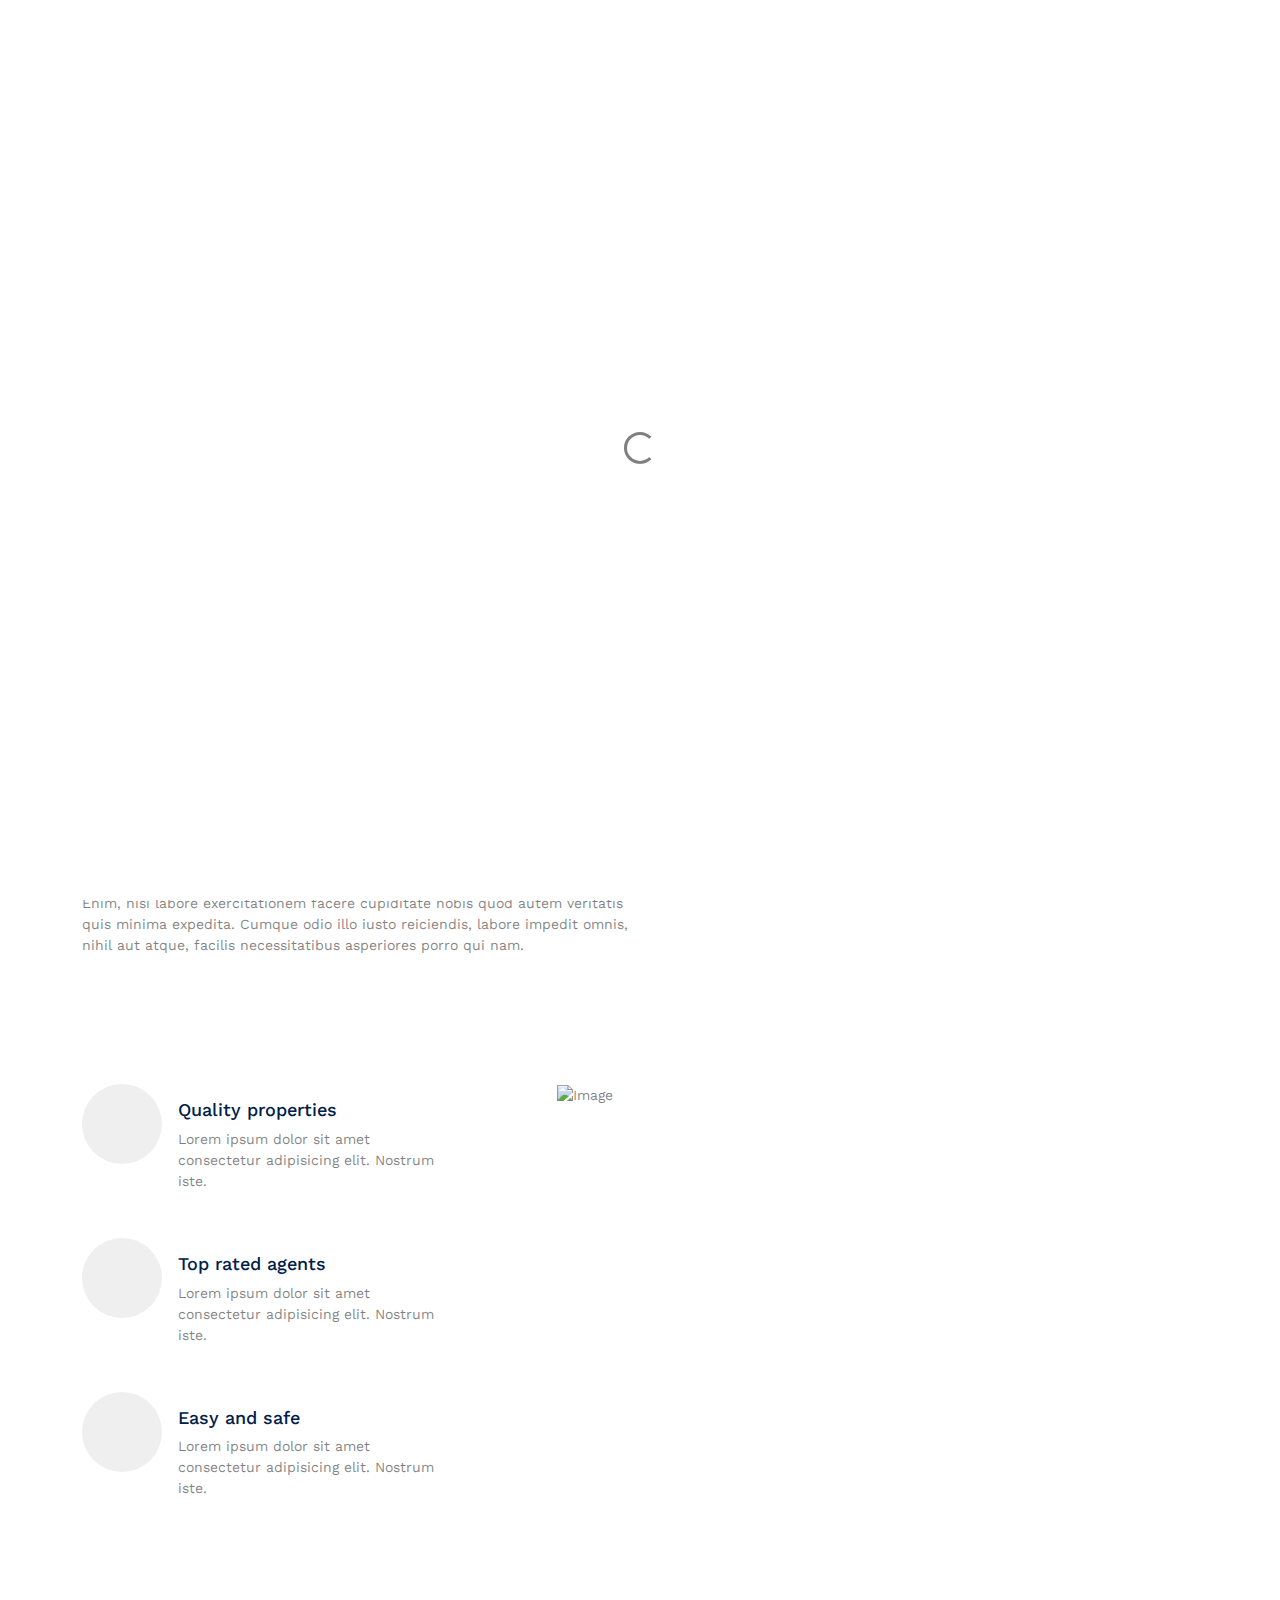
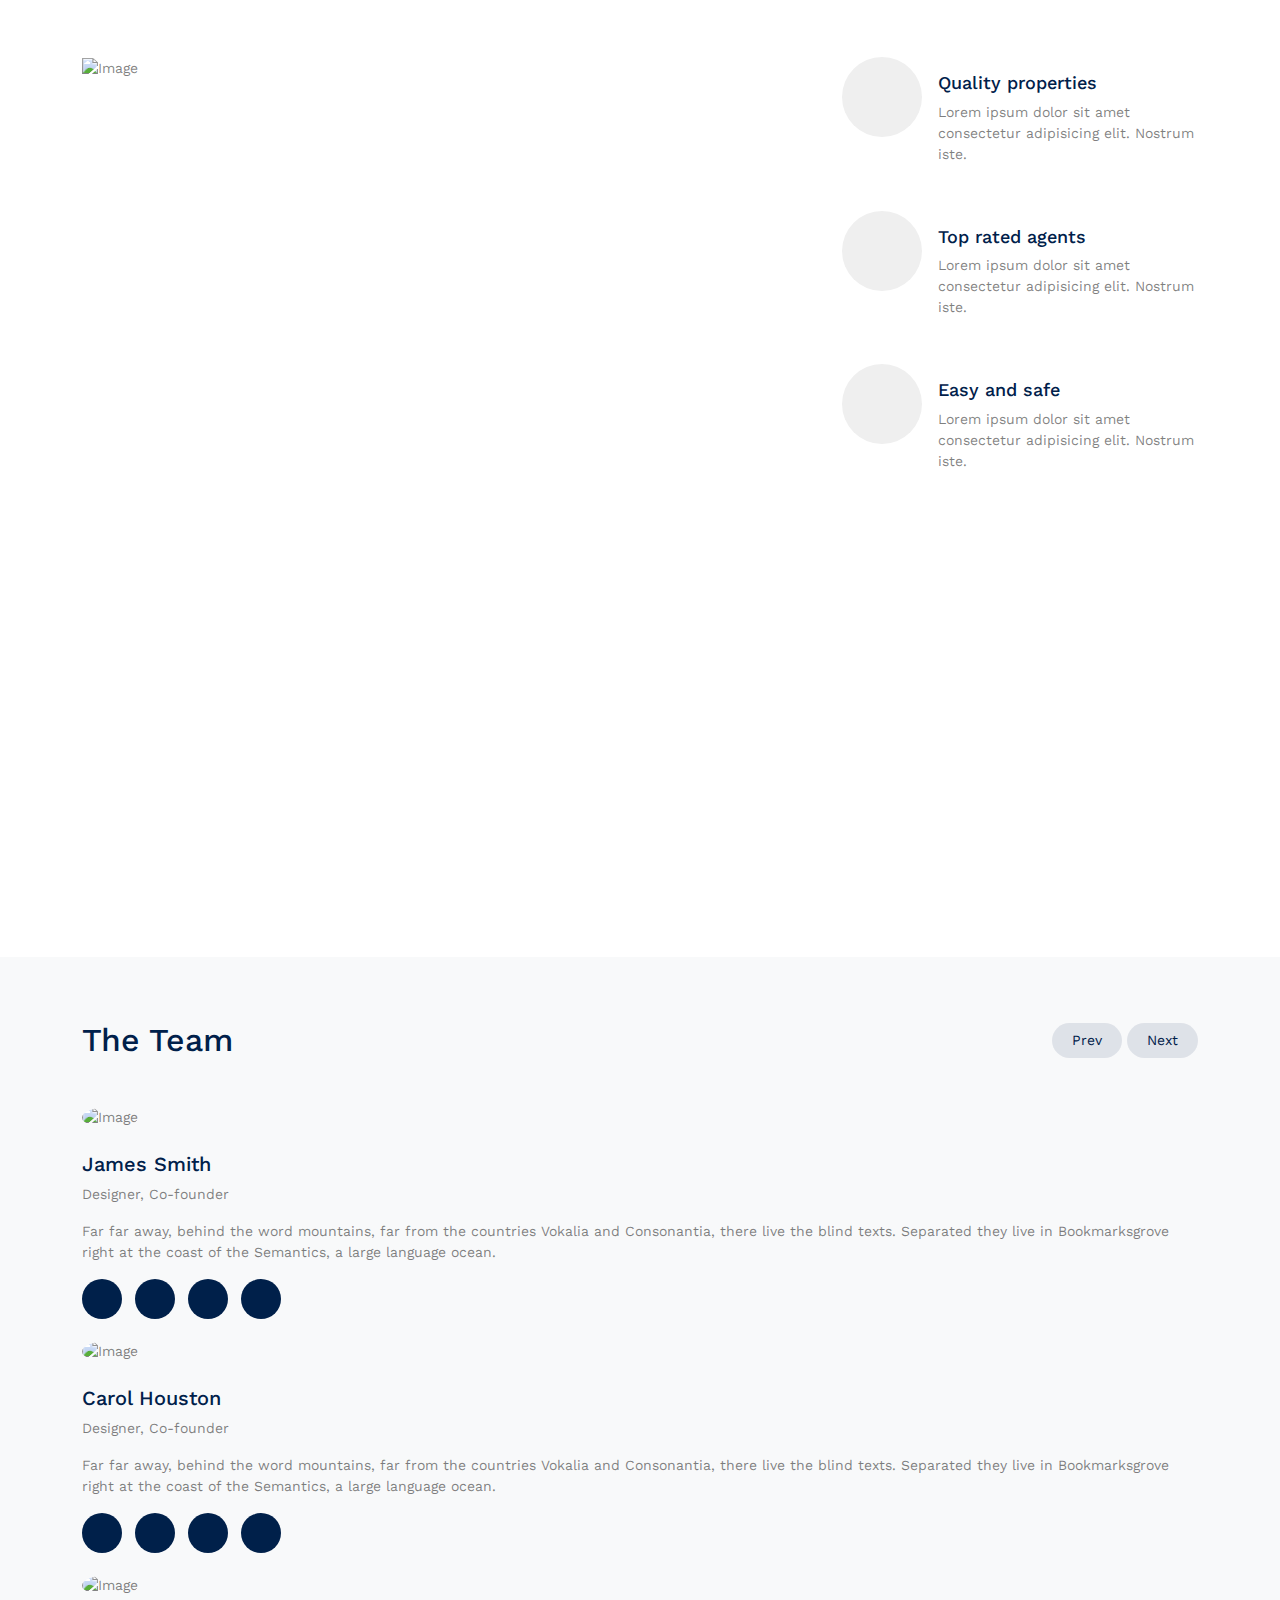
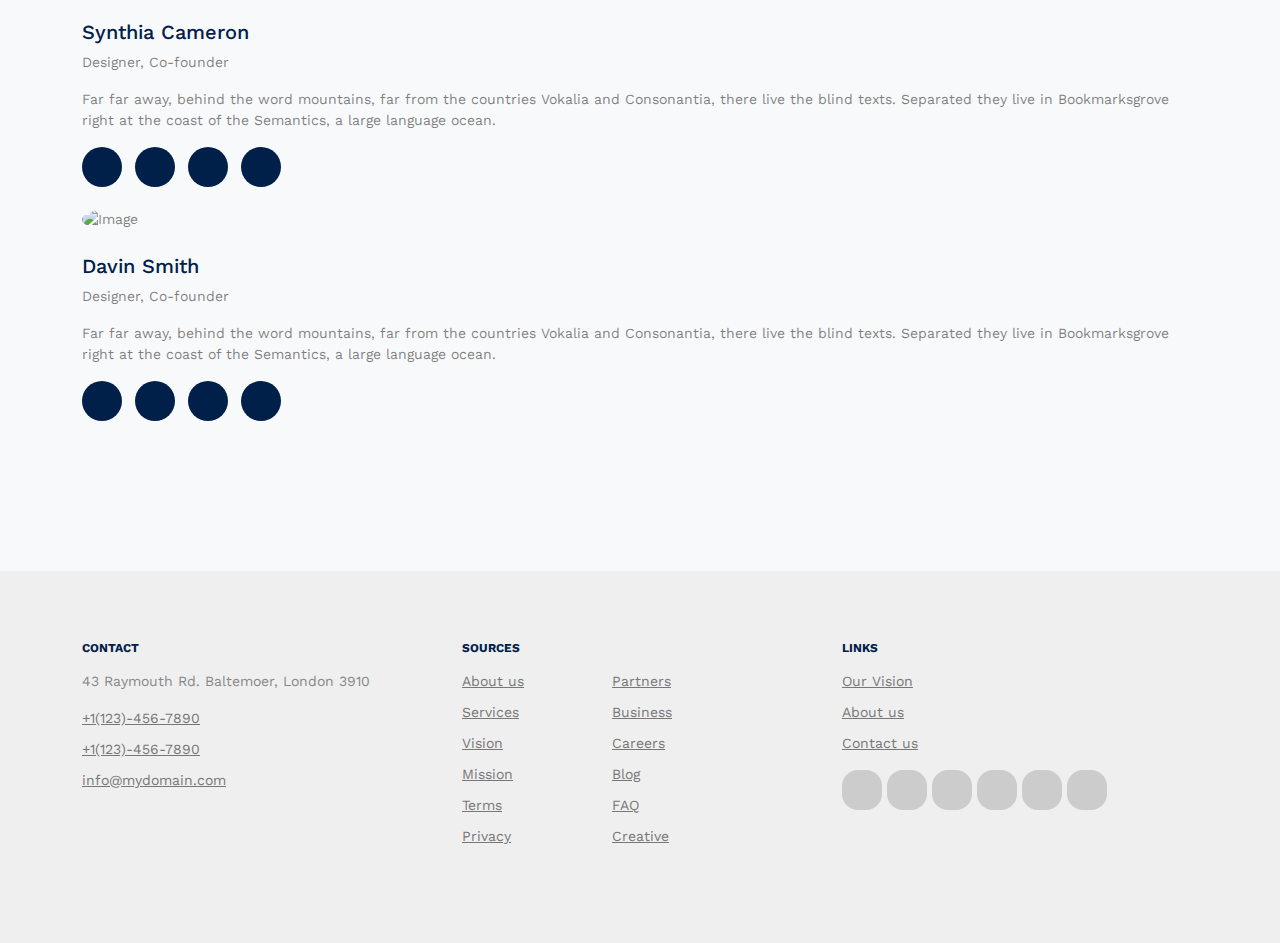
==== about.html @ d4d957d5 "Add files via upload" ====
<!-- /*
* Template Name: Property
* Template Author: Untree.co
* Template URI: https://untree.co/
* License: https://creativecommons.org/licenses/by/3.0/
*/ -->
<!DOCTYPE html>
<html lang="en">
  <head>
    <meta charset="utf-8" />
    <meta name="viewport" content="width=device-width, initial-scale=1" />
    <meta name="author" content="Untree.co" />
    <link rel="shortcut icon" href="favicon.png" />

    <meta name="description" content="" />
    <meta name="keywords" content="bootstrap, bootstrap5" />

    <link rel="preconnect" href="https://fonts.googleapis.com" />
    <link rel="preconnect" href="https://fonts.gstatic.com" crossorigin />
    <link
      href="https://fonts.googleapis.com/css2?family=Work+Sans:wght@400;500;600;700&display=swap"
      rel="stylesheet"
    />

    <link rel="stylesheet" href="fonts/icomoon/style.css" />
    <link rel="stylesheet" href="fonts/flaticon/font/flaticon.css" />

    <link rel="stylesheet" href="css/tiny-slider.css" />
    <link rel="stylesheet" href="css/aos.css" />
    <link rel="stylesheet" href="css/style.css" />

    <title>
      Marian Associates
    </title>
  </head>
  <body>
    <div class="site-mobile-menu site-navbar-target">
      <div class="site-mobile-menu-header">
        <div class="site-mobile-menu-close">
          <span class="icofont-close js-menu-toggle"></span>
        </div>
      </div>
      <div class="site-mobile-menu-body"></div>
    </div>

    <nav class="site-nav">
      <div class="container">
        <div class="menu-bg-wrap">
          <div class="site-navigation">
            <a href="index.html" class="logo m-0 float-start">Marian Associates</a>

            <ul
              class="js-clone-nav d-none d-lg-inline-block text-start site-menu float-end"
            >
              <li><a href="index.html">Home</a></li>
              <!-- <li class="has-children">
                <a href="properties.html">Properties</a>
                <ul class="dropdown">
                  <li><a href="#">Buy Property</a></li>
                  <li><a href="#">Sell Property</a></li>
                  <li class="has-children">
                    <a href="#">Dropdown</a>
                    <ul class="dropdown">
                      <li><a href="#">Sub Menu One</a></li>
                      <li><a href="#">Sub Menu Two</a></li>
                      <li><a href="#">Sub Menu Three</a></li>
                    </ul>
                  </li>
                </ul>
              </li> -->
              <li><a href="services.html">Services</a></li>
              <li class="active"><a href="about.html">About</a></li>
              <li><a href="contact.html">Contact Us</a></li>
            </ul>

            <a
              href="#"
              class="burger light me-auto float-end mt-1 site-menu-toggle js-menu-toggle d-inline-block d-lg-none"
              data-toggle="collapse"
              data-target="#main-navbar"
            >
              <span></span>
            </a>
          </div>
        </div>
      </div>
    </nav>

    <div
      class="hero page-inner overlay"
      style="background-image: url('images/hero_bg_3.jpg')"
    >
      <div class="container">
        <div class="row justify-content-center align-items-center">
          <div class="col-lg-9 text-center mt-5">
            <h1 class="heading" data-aos="fade-up">About</h1>

            <nav
              aria-label="breadcrumb"
              data-aos="fade-up"
              data-aos-delay="200"
            >
              <ol class="breadcrumb text-center justify-content-center">
                <li class="breadcrumb-item"><a href="index.html">Home</a></li>
                <li
                  class="breadcrumb-item active text-white-50"
                  aria-current="page"
                >
                  About
                </li>
              </ol>
            </nav>
          </div>
        </div>
      </div>
    </div>

    <div class="section">
      <div class="container">
        <div class="row text-left mb-5">
          <div class="col-12">
            <h2 class="font-weight-bold heading text-primary mb-4">About Us</h2>
          </div>
          <div class="col-lg-6">
            <p class="text-black-50">
              Lorem ipsum dolor sit amet consectetur adipisicing elit. Numquam
              enim pariatur similique debitis vel nisi qui reprehenderit totam?
              Quod maiores.
            </p>
            <p class="text-black-50">
              Lorem ipsum dolor sit amet consectetur adipisicing elit. Magni
              saepe, explicabo nihil. Est, autem error cumque ipsum repellendus
              veniam sed blanditiis unde ullam maxime veritatis perferendis
              cupiditate, at non esse!
            </p>
            <p class="text-black-50">
              Enim, nisi labore exercitationem facere cupiditate nobis quod
              autem veritatis quis minima expedita. Cumque odio illo iusto
              reiciendis, labore impedit omnis, nihil aut atque, facilis
              necessitatibus asperiores porro qui nam.
            </p>
          </div>
          <div class="col-lg-6">
            <p class="text-black-50">
              Lorem ipsum dolor sit amet consectetur adipisicing elit. Magni
              saepe, explicabo nihil. Est, autem error cumque ipsum repellendus
              veniam sed blanditiis unde ullam maxime veritatis perferendis
              cupiditate, at non esse!
            </p>
            <p class="text-black-50">
              Enim, nisi labore exercitationem facere cupiditate nobis quod
              autem veritatis quis minima expedita. Cumque odio illo iusto
              reiciendis, labore impedit omnis, nihil aut atque, facilis
              necessitatibus asperiores porro qui nam.
            </p>
          </div>
        </div>
      </div>
    </div>

    <div class="section pt-0">
      <div class="container">
        <div class="row justify-content-between mb-5">
          <div class="col-lg-7 mb-5 mb-lg-0 order-lg-2">
            <div class="img-about dots">
              <img src="images/hero_bg_3.jpg" alt="Image" class="img-fluid" />
            </div>
          </div>
          <div class="col-lg-4">
            <div class="d-flex feature-h">
              <span class="wrap-icon me-3">
                <span class="icon-home2"></span>
              </span>
              <div class="feature-text">
                <h3 class="heading">Quality properties</h3>
                <p class="text-black-50">
                  Lorem ipsum dolor sit amet consectetur adipisicing elit.
                  Nostrum iste.
                </p>
              </div>
            </div>

            <div class="d-flex feature-h">
              <span class="wrap-icon me-3">
                <span class="icon-person"></span>
              </span>
              <div class="feature-text">
                <h3 class="heading">Top rated agents</h3>
                <p class="text-black-50">
                  Lorem ipsum dolor sit amet consectetur adipisicing elit.
                  Nostrum iste.
                </p>
              </div>
            </div>

            <div class="d-flex feature-h">
              <span class="wrap-icon me-3">
                <span class="icon-security"></span>
              </span>
              <div class="feature-text">
                <h3 class="heading">Easy and safe</h3>
                <p class="text-black-50">
                  Lorem ipsum dolor sit amet consectetur adipisicing elit.
                  Nostrum iste.
                </p>
              </div>
            </div>
          </div>
        </div>
      </div>
    </div>

    <div class="section pt-0">
      <div class="container">
        <div class="row justify-content-between mb-5">
          <div class="col-lg-7 mb-5 mb-lg-0">
            <div class="img-about dots">
              <img src="images/hero_bg_2.jpg" alt="Image" class="img-fluid" />
            </div>
          </div>
          <div class="col-lg-4">
            <div class="d-flex feature-h">
              <span class="wrap-icon me-3">
                <span class="icon-home2"></span>
              </span>
              <div class="feature-text">
                <h3 class="heading">Quality properties</h3>
                <p class="text-black-50">
                  Lorem ipsum dolor sit amet consectetur adipisicing elit.
                  Nostrum iste.
                </p>
              </div>
            </div>

            <div class="d-flex feature-h">
              <span class="wrap-icon me-3">
                <span class="icon-person"></span>
              </span>
              <div class="feature-text">
                <h3 class="heading">Top rated agents</h3>
                <p class="text-black-50">
                  Lorem ipsum dolor sit amet consectetur adipisicing elit.
                  Nostrum iste.
                </p>
              </div>
            </div>

            <div class="d-flex feature-h">
              <span class="wrap-icon me-3">
                <span class="icon-security"></span>
              </span>
              <div class="feature-text">
                <h3 class="heading">Easy and safe</h3>
                <p class="text-black-50">
                  Lorem ipsum dolor sit amet consectetur adipisicing elit.
                  Nostrum iste.
                </p>
              </div>
            </div>
          </div>
        </div>
      </div>
    </div>
    <div class="section">
      <div class="container">
        <div class="row">
          <div class="col-md-4" data-aos="fade-up" data-aos-delay="0">
            <img src="images/img_1.jpg" alt="Image" class="img-fluid" />
          </div>
          <div class="col-md-4 mt-lg-5" data-aos="fade-up" data-aos-delay="100">
            <img src="images/img_3.jpg" alt="Image" class="img-fluid" />
          </div>
          <div class="col-md-4" data-aos="fade-up" data-aos-delay="200">
            <img src="images/img_2.jpg" alt="Image" class="img-fluid" />
          </div>
        </div>
        <div class="row section-counter mt-5">
          <div
            class="col-6 col-sm-6 col-md-6 col-lg-3"
            data-aos="fade-up"
            data-aos-delay="300"
          >
            <div class="counter-wrap mb-5 mb-lg-0">
              <span class="number"
                ><span class="countup text-primary">2917</span></span
              >
              <span class="caption text-black-50"># of Buy Properties</span>
            </div>
          </div>
          <div
            class="col-6 col-sm-6 col-md-6 col-lg-3"
            data-aos="fade-up"
            data-aos-delay="400"
          >
            <div class="counter-wrap mb-5 mb-lg-0">
              <span class="number"
                ><span class="countup text-primary">3918</span></span
              >
              <span class="caption text-black-50"># of Sell Properties</span>
            </div>
          </div>
          <div
            class="col-6 col-sm-6 col-md-6 col-lg-3"
            data-aos="fade-up"
            data-aos-delay="500"
          >
            <div class="counter-wrap mb-5 mb-lg-0">
              <span class="number"
                ><span class="countup text-primary">38928</span></span
              >
              <span class="caption text-black-50"># of All Properties</span>
            </div>
          </div>
          <div
            class="col-6 col-sm-6 col-md-6 col-lg-3"
            data-aos="fade-up"
            data-aos-delay="600"
          >
            <div class="counter-wrap mb-5 mb-lg-0">
              <span class="number"
                ><span class="countup text-primary">1291</span></span
              >
              <span class="caption text-black-50"># of Agents</span>
            </div>
          </div>
        </div>
      </div>
    </div>

    <div class="section sec-testimonials bg-light">
      <div class="container">
        <div class="row mb-5 align-items-center">
          <div class="col-md-6">
            <h2 class="font-weight-bold heading text-primary mb-4 mb-md-0">
              The Team
            </h2>
          </div>
          <div class="col-md-6 text-md-end">
            <div id="testimonial-nav">
              <span class="prev" data-controls="prev">Prev</span>

              <span class="next" data-controls="next">Next</span>
            </div>
          </div>
        </div>

        <div class="row">
          <div class="col-lg-4"></div>
        </div>
        <div class="testimonial-slider-wrap">
          <div class="testimonial-slider">
            <div class="item">
              <div class="testimonial">
                <img
                  src="images/person_1-min.jpg"
                  alt="Image"
                  class="img-fluid rounded-circle w-25 mb-4"
                />
                <h3 class="h5 text-primary">James Smith</h3>
                <p class="text-black-50">Designer, Co-founder</p>

                <p>
                  Far far away, behind the word mountains, far from the
                  countries Vokalia and Consonantia, there live the blind texts.
                  Separated they live in Bookmarksgrove right at the coast of
                  the Semantics, a large language ocean.
                </p>

                <ul class="social list-unstyled list-inline dark-hover">
                  <li class="list-inline-item">
                    <a href="#"><span class="icon-twitter"></span></a>
                  </li>
                  <li class="list-inline-item">
                    <a href="#"><span class="icon-facebook"></span></a>
                  </li>
                  <li class="list-inline-item">
                    <a href="#"><span class="icon-linkedin"></span></a>
                  </li>
                  <li class="list-inline-item">
                    <a href="#"><span class="icon-instagram"></span></a>
                  </li>
                </ul>
              </div>
            </div>

            <div class="item">
              <div class="testimonial">
                <img
                  src="images/person_2-min.jpg"
                  alt="Image"
                  class="img-fluid rounded-circle w-25 mb-4"
                />
                <h3 class="h5 text-primary">Carol Houston</h3>
                <p class="text-black-50">Designer, Co-founder</p>

                <p>
                  Far far away, behind the word mountains, far from the
                  countries Vokalia and Consonantia, there live the blind texts.
                  Separated they live in Bookmarksgrove right at the coast of
                  the Semantics, a large language ocean.
                </p>

                <ul class="social list-unstyled list-inline dark-hover">
                  <li class="list-inline-item">
                    <a href="#"><span class="icon-twitter"></span></a>
                  </li>
                  <li class="list-inline-item">
                    <a href="#"><span class="icon-facebook"></span></a>
                  </li>
                  <li class="list-inline-item">
                    <a href="#"><span class="icon-linkedin"></span></a>
                  </li>
                  <li class="list-inline-item">
                    <a href="#"><span class="icon-instagram"></span></a>
                  </li>
                </ul>
              </div>
            </div>

            <div class="item">
              <div class="testimonial">
                <img
                  src="images/person_3-min.jpg"
                  alt="Image"
                  class="img-fluid rounded-circle w-25 mb-4"
                />
                <h3 class="h5 text-primary">Synthia Cameron</h3>
                <p class="text-black-50">Designer, Co-founder</p>

                <p>
                  Far far away, behind the word mountains, far from the
                  countries Vokalia and Consonantia, there live the blind texts.
                  Separated they live in Bookmarksgrove right at the coast of
                  the Semantics, a large language ocean.
                </p>

                <ul class="social list-unstyled list-inline dark-hover">
                  <li class="list-inline-item">
                    <a href="#"><span class="icon-twitter"></span></a>
                  </li>
                  <li class="list-inline-item">
                    <a href="#"><span class="icon-facebook"></span></a>
                  </li>
                  <li class="list-inline-item">
                    <a href="#"><span class="icon-linkedin"></span></a>
                  </li>
                  <li class="list-inline-item">
                    <a href="#"><span class="icon-instagram"></span></a>
                  </li>
                </ul>
              </div>
            </div>

            <div class="item">
              <div class="testimonial">
                <img
                  src="images/person_4.jpg"
                  alt="Image"
                  class="img-fluid rounded-circle w-25 mb-4"
                />
                <h3 class="h5 text-primary">Davin Smith</h3>
                <p class="text-black-50">Designer, Co-founder</p>

                <p>
                  Far far away, behind the word mountains, far from the
                  countries Vokalia and Consonantia, there live the blind texts.
                  Separated they live in Bookmarksgrove right at the coast of
                  the Semantics, a large language ocean.
                </p>

                <ul class="social list-unstyled list-inline dark-hover">
                  <li class="list-inline-item">
                    <a href="#"><span class="icon-twitter"></span></a>
                  </li>
                  <li class="list-inline-item">
                    <a href="#"><span class="icon-facebook"></span></a>
                  </li>
                  <li class="list-inline-item">
                    <a href="#"><span class="icon-linkedin"></span></a>
                  </li>
                  <li class="list-inline-item">
                    <a href="#"><span class="icon-instagram"></span></a>
                  </li>
                </ul>
              </div>
            </div>
          </div>
        </div>
      </div>
    </div>

    <div class="site-footer">
      <div class="container">
        <div class="row">
          <div class="col-lg-4">
            <div class="widget">
              <h3>Contact</h3>
              <address>43 Raymouth Rd. Baltemoer, London 3910</address>
              <ul class="list-unstyled links">
                <li><a href="tel://11234567890">+1(123)-456-7890</a></li>
                <li><a href="tel://11234567890">+1(123)-456-7890</a></li>
                <li>
                  <a href="mailto:info@mydomain.com">info@mydomain.com</a>
                </li>
              </ul>
            </div>
            <!-- /.widget -->
          </div>
          <!-- /.col-lg-4 -->
          <div class="col-lg-4">
            <div class="widget">
              <h3>Sources</h3>
              <ul class="list-unstyled float-start links">
                <li><a href="#">About us</a></li>
                <li><a href="#">Services</a></li>
                <li><a href="#">Vision</a></li>
                <li><a href="#">Mission</a></li>
                <li><a href="#">Terms</a></li>
                <li><a href="#">Privacy</a></li>
              </ul>
              <ul class="list-unstyled float-start links">
                <li><a href="#">Partners</a></li>
                <li><a href="#">Business</a></li>
                <li><a href="#">Careers</a></li>
                <li><a href="#">Blog</a></li>
                <li><a href="#">FAQ</a></li>
                <li><a href="#">Creative</a></li>
              </ul>
            </div>
            <!-- /.widget -->
          </div>
          <!-- /.col-lg-4 -->
          <div class="col-lg-4">
            <div class="widget">
              <h3>Links</h3>
              <ul class="list-unstyled links">
                <li><a href="#">Our Vision</a></li>
                <li><a href="#">About us</a></li>
                <li><a href="#">Contact us</a></li>
              </ul>

              <ul class="list-unstyled social">
                <li>
                  <a href="#"><span class="icon-instagram"></span></a>
                </li>
                <li>
                  <a href="#"><span class="icon-twitter"></span></a>
                </li>
                <li>
                  <a href="#"><span class="icon-facebook"></span></a>
                </li>
                <li>
                  <a href="#"><span class="icon-linkedin"></span></a>
                </li>
                <li>
                  <a href="#"><span class="icon-pinterest"></span></a>
                </li>
                <li>
                  <a href="#"><span class="icon-dribbble"></span></a>
                </li>
              </ul>
            </div>
            <!-- /.widget -->
          </div>
          <!-- /.col-lg-4 -->
        </div>
        <!-- /.row -->

       
      </div>
      <!-- /.container -->
    </div>
    <!-- /.site-footer -->

    <!-- Preloader -->
    <div id="overlayer"></div>
    <div class="loader">
      <div class="spinner-border" role="status">
        <span class="visually-hidden">Loading...</span>
      </div>
    </div>

    <script src="js/bootstrap.bundle.min.js"></script>
    <script src="js/tiny-slider.js"></script>
    <script src="js/aos.js"></script>
    <script src="js/navbar.js"></script>
    <script src="js/counter.js"></script>
    <script src="js/custom.js"></script>
  </body>
</html>
---- css/tiny-slider.css ----
.tns-outer{padding:0 !important}.tns-outer [hidden]{display:none !important}.tns-outer [aria-controls],.tns-outer [data-action]{cursor:pointer}.tns-slider{-webkit-transition:all 0s;-moz-transition:all 0s;transition:all 0s}.tns-slider>.tns-item{-webkit-box-sizing:border-box;-moz-box-sizing:border-box;box-sizing:border-box}.tns-horizontal.tns-subpixel{white-space:nowrap}.tns-horizontal.tns-subpixel>.tns-item{display:inline-block;vertical-align:top;white-space:normal}.tns-horizontal.tns-no-subpixel:after{content:'';display:table;clear:both}.tns-horizontal.tns-no-subpixel>.tns-item{float:left}.tns-horizontal.tns-carousel.tns-no-subpixel>.tns-item{margin-right:-100%}.tns-no-calc{position:relative;left:0}.tns-gallery{position:relative;left:0;min-height:1px}.tns-gallery>.tns-item{position:absolute;left:-100%;-webkit-transition:transform 0s, opacity 0s;-moz-transition:transform 0s, opacity 0s;transition:transform 0s, opacity 0s}.tns-gallery>.tns-slide-active{position:relative;left:auto !important}.tns-gallery>.tns-moving{-webkit-transition:all 0.25s;-moz-transition:all 0.25s;transition:all 0.25s}.tns-autowidth{display:inline-block}.tns-lazy-img{-webkit-transition:opacity 0.6s;-moz-transition:opacity 0.6s;transition:opacity 0.6s;opacity:0.6}.tns-lazy-img.tns-complete{opacity:1}.tns-ah{-webkit-transition:height 0s;-moz-transition:height 0s;transition:height 0s}.tns-ovh{overflow:hidden}.tns-visually-hidden{position:absolute;left:-10000em}.tns-transparent{opacity:0;visibility:hidden}.tns-fadeIn{opacity:1;filter:alpha(opacity=100);z-index:0}.tns-normal,.tns-fadeOut{opacity:0;filter:alpha(opacity=0);z-index:-1}.tns-vpfix{white-space:nowrap}.tns-vpfix>div,.tns-vpfix>li{display:inline-block}.tns-t-subp2{margin:0 auto;width:310px;position:relative;height:10px;overflow:hidden}.tns-t-ct{width:2333.3333333%;width:-webkit-calc(100% * 70 / 3);width:-moz-calc(100% * 70 / 3);width:calc(100% * 70 / 3);position:absolute;right:0}.tns-t-ct:after{content:'';display:table;clear:both}.tns-t-ct>div{width:1.4285714%;width:-webkit-calc(100% / 70);width:-moz-calc(100% / 70);width:calc(100% / 70);height:10px;float:left}
---- css/style.css ----
/*
* Template Name: Property
* Template Author: Untree.co
* Template License: https://creativecommons.org/licenses/by/3.0/
* Author URI: https://untree.co/

* Twitter: https://twitter.com/Untree_co
* Facebook: https://web.facebook.com/Untree.co/
*/
/*!
 * Bootstrap v5.1.3 (https://getbootstrap.com/)
 * Copyright 2011-2021 The Bootstrap Authors
 * Copyright 2011-2021 Twitter, Inc.
 * Licensed under MIT (https://github.com/twbs/bootstrap/blob/main/LICENSE)
 */
:root {
  --bs-blue: #0d6efd;
  --bs-indigo: #6610f2;
  --bs-purple: #6f42c1;
  --bs-pink: #d63384;
  --bs-red: #dc3545;
  --bs-orange: #fd7e14;
  --bs-yellow: #ffc107;
  --bs-green: #198754;
  --bs-teal: #20c997;
  --bs-cyan: #0dcaf0;
  --bs-white: #fff;
  --bs-gray: #6c757d;
  --bs-gray-dark: #343a40;
  --bs-gray-100: #f8f9fa;
  --bs-gray-200: #e9ecef;
  --bs-gray-300: #dee2e6;
  --bs-gray-400: #ced4da;
  --bs-gray-500: #adb5bd;
  --bs-gray-600: #6c757d;
  --bs-gray-700: #495057;
  --bs-gray-800: #343a40;
  --bs-gray-900: #212529;
  --bs-primary: #00204a;
  --bs-secondary: #005555;
  --bs-success: #198754;
  --bs-info: #0dcaf0;
  --bs-warning: #ffc107;
  --bs-danger: #dc3545;
  --bs-light: #f8f9fa;
  --bs-dark: #212529;
  --bs-primary-rgb: 0, 32, 74;
  --bs-secondary-rgb: 0, 85, 85;
  --bs-success-rgb: 25, 135, 84;
  --bs-info-rgb: 13, 202, 240;
  --bs-warning-rgb: 255, 193, 7;
  --bs-danger-rgb: 220, 53, 69;
  --bs-light-rgb: 248, 249, 250;
  --bs-dark-rgb: 33, 37, 41;
  --bs-white-rgb: 255, 255, 255;
  --bs-black-rgb: 0, 0, 0;
  --bs-body-color-rgb: 33, 37, 41;
  --bs-body-bg-rgb: 255, 255, 255;
  --bs-font-sans-serif: "Work Sans", sans-serif;
  --bs-font-monospace: SFMono-Regular, Menlo, Monaco, Consolas, "Liberation Mono", "Courier New", monospace;
  --bs-gradient: linear-gradient(180deg, rgba(255, 255, 255, 0.15), rgba(255, 255, 255, 0));
  --bs-body-font-family: var(--bs-font-sans-serif);
  --bs-body-font-size: 1rem;
  --bs-body-font-weight: 400;
  --bs-body-line-height: 1.5;
  --bs-body-color: #212529;
  --bs-body-bg: #fff; }

*,
*::before,
*::after {
  -webkit-box-sizing: border-box;
  box-sizing: border-box; }

@media (prefers-reduced-motion: no-preference) {
  :root {
    scroll-behavior: smooth; } }

body {
  margin: 0;
  font-family: var(--bs-body-font-family);
  font-size: var(--bs-body-font-size);
  font-weight: var(--bs-body-font-weight);
  line-height: var(--bs-body-line-height);
  color: var(--bs-body-color);
  text-align: var(--bs-body-text-align);
  background-color: var(--bs-body-bg);
  -webkit-text-size-adjust: 100%;
  -webkit-tap-highlight-color: rgba(0, 0, 0, 0); }

hr {
  margin: 1rem 0;
  color: inherit;
  background-color: currentColor;
  border: 0;
  opacity: 0.25; }

hr:not([size]) {
  height: 1px; }

h1, .h1, h2, .h2, h3, .h3, h4, .h4, h5, .h5, h6, .h6 {
  margin-top: 0;
  margin-bottom: 0.5rem;
  font-weight: 500;
  line-height: 1.2; }

h1, .h1 {
  font-size: calc(1.375rem + 1.5vw); }
  @media (min-width: 1200px) {
    h1, .h1 {
      font-size: 2.5rem; } }

h2, .h2 {
  font-size: calc(1.325rem + 0.9vw); }
  @media (min-width: 1200px) {
    h2, .h2 {
      font-size: 2rem; } }

h3, .h3 {
  font-size: calc(1.3rem + 0.6vw); }
  @media (min-width: 1200px) {
    h3, .h3 {
      font-size: 1.75rem; } }

h4, .h4 {
  font-size: calc(1.275rem + 0.3vw); }
  @media (min-width: 1200px) {
    h4, .h4 {
      font-size: 1.5rem; } }

h5, .h5 {
  font-size: 1.25rem; }

h6, .h6 {
  font-size: 1rem; }

p {
  margin-top: 0;
  margin-bottom: 1rem; }

abbr[title],
abbr[data-bs-original-title] {
  -webkit-text-decoration: underline dotted;
  text-decoration: underline dotted;
  cursor: help;
  text-decoration-skip-ink: none; }

address {
  margin-bottom: 1rem;
  font-style: normal;
  line-height: inherit; }

ol,
ul {
  padding-left: 2rem; }

ol,
ul,
dl {
  margin-top: 0;
  margin-bottom: 1rem; }

ol ol,
ul ul,
ol ul,
ul ol {
  margin-bottom: 0; }

dt {
  font-weight: 700; }

dd {
  margin-bottom: .5rem;
  margin-left: 0; }

blockquote {
  margin: 0 0 1rem; }

b,
strong {
  font-weight: bolder; }

small, .small {
  font-size: 0.875em; }

mark, .mark {
  padding: 0.2em;
  background-color: #fcf8e3; }

sub,
sup {
  position: relative;
  font-size: 0.75em;
  line-height: 0;
  vertical-align: baseline; }

sub {
  bottom: -.25em; }

sup {
  top: -.5em; }

a {
  color: #00204a;
  text-decoration: underline; }
  a:hover {
    color: #001a3b; }

a:not([href]):not([class]), a:not([href]):not([class]):hover {
  color: inherit;
  text-decoration: none; }

pre,
code,
kbd,
samp {
  font-family: var(--bs-font-monospace);
  font-size: 1em;
  direction: ltr /* rtl:ignore */;
  unicode-bidi: bidi-override; }

pre {
  display: block;
  margin-top: 0;
  margin-bottom: 1rem;
  overflow: auto;
  font-size: 0.875em; }
  pre code {
    font-size: inherit;
    color: inherit;
    word-break: normal; }

code {
  font-size: 0.875em;
  color: #d63384;
  word-wrap: break-word; }
  a > code {
    color: inherit; }

kbd {
  padding: 0.2rem 0.4rem;
  font-size: 0.875em;
  color: #fff;
  background-color: #212529;
  border-radius: 0.2rem; }
  kbd kbd {
    padding: 0;
    font-size: 1em;
    font-weight: 700; }

figure {
  margin: 0 0 1rem; }

img,
svg {
  vertical-align: middle; }

table {
  caption-side: bottom;
  border-collapse: collapse; }

caption {
  padding-top: 0.5rem;
  padding-bottom: 0.5rem;
  color: #6c757d;
  text-align: left; }

th {
  text-align: inherit;
  text-align: -webkit-match-parent; }

thead,
tbody,
tfoot,
tr,
td,
th {
  border-color: inherit;
  border-style: solid;
  border-width: 0; }

label {
  display: inline-block; }

button {
  border-radius: 0; }

button:focus:not(:focus-visible) {
  outline: 0; }

input,
button,
select,
optgroup,
textarea {
  margin: 0;
  font-family: inherit;
  font-size: inherit;
  line-height: inherit; }

button,
select {
  text-transform: none; }

[role="button"] {
  cursor: pointer; }

select {
  word-wrap: normal; }
  select:disabled {
    opacity: 1; }

[list]::-webkit-calendar-picker-indicator {
  display: none; }

button,
[type="button"],
[type="reset"],
[type="submit"] {
  -webkit-appearance: button; }
  button:not(:disabled),
  [type="button"]:not(:disabled),
  [type="reset"]:not(:disabled),
  [type="submit"]:not(:disabled) {
    cursor: pointer; }

::-moz-focus-inner {
  padding: 0;
  border-style: none; }

textarea {
  resize: vertical; }

fieldset {
  min-width: 0;
  padding: 0;
  margin: 0;
  border: 0; }

legend {
  float: left;
  width: 100%;
  padding: 0;
  margin-bottom: 0.5rem;
  font-size: calc(1.275rem + 0.3vw);
  line-height: inherit; }
  @media (min-width: 1200px) {
    legend {
      font-size: 1.5rem; } }
  legend + * {
    clear: left; }

::-webkit-datetime-edit-fields-wrapper,
::-webkit-datetime-edit-text,
::-webkit-datetime-edit-minute,
::-webkit-datetime-edit-hour-field,
::-webkit-datetime-edit-day-field,
::-webkit-datetime-edit-month-field,
::-webkit-datetime-edit-year-field {
  padding: 0; }

::-webkit-inner-spin-button {
  height: auto; }

[type="search"] {
  outline-offset: -2px;
  -webkit-appearance: textfield; }

/* rtl:raw:
[type="tel"],
[type="url"],
[type="email"],
[type="number"] {
  direction: ltr;
}
*/
::-webkit-search-decoration {
  -webkit-appearance: none; }

::-webkit-color-swatch-wrapper {
  padding: 0; }

::file-selector-button {
  font: inherit; }

::-webkit-file-upload-button {
  font: inherit;
  -webkit-appearance: button; }

output {
  display: inline-block; }

iframe {
  border: 0; }

summary {
  display: list-item;
  cursor: pointer; }

progress {
  vertical-align: baseline; }

[hidden] {
  display: none !important; }

.lead {
  font-size: 1.25rem;
  font-weight: 300; }

.display-1 {
  font-size: calc(1.625rem + 4.5vw);
  font-weight: 300;
  line-height: 1.2; }
  @media (min-width: 1200px) {
    .display-1 {
      font-size: 5rem; } }

.display-2 {
  font-size: calc(1.575rem + 3.9vw);
  font-weight: 300;
  line-height: 1.2; }
  @media (min-width: 1200px) {
    .display-2 {
      font-size: 4.5rem; } }

.display-3 {
  font-size: calc(1.525rem + 3.3vw);
  font-weight: 300;
  line-height: 1.2; }
  @media (min-width: 1200px) {
    .display-3 {
      font-size: 4rem; } }

.display-4 {
  font-size: calc(1.475rem + 2.7vw);
  font-weight: 300;
  line-height: 1.2; }
  @media (min-width: 1200px) {
    .display-4 {
      font-size: 3.5rem; } }

.display-5 {
  font-size: calc(1.425rem + 2.1vw);
  font-weight: 300;
  line-height: 1.2; }
  @media (min-width: 1200px) {
    .display-5 {
      font-size: 3rem; } }

.display-6 {
  font-size: calc(1.375rem + 1.5vw);
  font-weight: 300;
  line-height: 1.2; }
  @media (min-width: 1200px) {
    .display-6 {
      font-size: 2.5rem; } }

.list-unstyled {
  padding-left: 0;
  list-style: none; }

.list-inline {
  padding-left: 0;
  list-style: none; }

.list-inline-item {
  display: inline-block; }
  .list-inline-item:not(:last-child) {
    margin-right: 0.5rem; }

.initialism {
  font-size: 0.875em;
  text-transform: uppercase; }

.blockquote {
  margin-bottom: 1rem;
  font-size: 1.25rem; }
  .blockquote > :last-child {
    margin-bottom: 0; }

.blockquote-footer {
  margin-top: -1rem;
  margin-bottom: 1rem;
  font-size: 0.875em;
  color: #6c757d; }
  .blockquote-footer::before {
    content: "\2014\00A0"; }

.img-fluid {
  max-width: 100%;
  height: auto; }

.img-thumbnail {
  padding: 0.25rem;
  background-color: #fff;
  border: 1px solid #dee2e6;
  border-radius: 0.25rem;
  max-width: 100%;
  height: auto; }

.figure {
  display: inline-block; }

.figure-img {
  margin-bottom: 0.5rem;
  line-height: 1; }

.figure-caption {
  font-size: 0.875em;
  color: #6c757d; }

.container,
.container-fluid,
.container-sm,
.container-md,
.container-lg,
.container-xl,
.container-xxl {
  width: 100%;
  padding-right: var(--bs-gutter-x, 0.75rem);
  padding-left: var(--bs-gutter-x, 0.75rem);
  margin-right: auto;
  margin-left: auto; }

@media (min-width: 576px) {
  .container, .container-sm {
    max-width: 540px; } }

@media (min-width: 768px) {
  .container, .container-sm, .container-md {
    max-width: 720px; } }

@media (min-width: 992px) {
  .container, .container-sm, .container-md, .container-lg {
    max-width: 960px; } }

@media (min-width: 1200px) {
  .container, .container-sm, .container-md, .container-lg, .container-xl {
    max-width: 1140px; } }

@media (min-width: 1400px) {
  .container, .container-sm, .container-md, .container-lg, .container-xl, .container-xxl {
    max-width: 1320px; } }

.row {
  --bs-gutter-x: 1.5rem;
  --bs-gutter-y: 0;
  display: -webkit-box;
  display: -ms-flexbox;
  display: flex;
  -ms-flex-wrap: wrap;
  flex-wrap: wrap;
  margin-top: calc(-1 * var(--bs-gutter-y));
  margin-right: calc(-.5 * var(--bs-gutter-x));
  margin-left: calc(-.5 * var(--bs-gutter-x)); }
  .row > * {
    -ms-flex-negative: 0;
    flex-shrink: 0;
    width: 100%;
    max-width: 100%;
    padding-right: calc(var(--bs-gutter-x) * .5);
    padding-left: calc(var(--bs-gutter-x) * .5);
    margin-top: var(--bs-gutter-y); }

.col {
  -webkit-box-flex: 1;
  -ms-flex: 1 0 0%;
  flex: 1 0 0%; }

.row-cols-auto > * {
  -webkit-box-flex: 0;
  -ms-flex: 0 0 auto;
  flex: 0 0 auto;
  width: auto; }

.row-cols-1 > * {
  -webkit-box-flex: 0;
  -ms-flex: 0 0 auto;
  flex: 0 0 auto;
  width: 100%; }

.row-cols-2 > * {
  -webkit-box-flex: 0;
  -ms-flex: 0 0 auto;
  flex: 0 0 auto;
  width: 50%; }

.row-cols-3 > * {
  -webkit-box-flex: 0;
  -ms-flex: 0 0 auto;
  flex: 0 0 auto;
  width: 33.33333%; }

.row-cols-4 > * {
  -webkit-box-flex: 0;
  -ms-flex: 0 0 auto;
  flex: 0 0 auto;
  width: 25%; }

.row-cols-5 > * {
  -webkit-box-flex: 0;
  -ms-flex: 0 0 auto;
  flex: 0 0 auto;
  width: 20%; }

.row-cols-6 > * {
  -webkit-box-flex: 0;
  -ms-flex: 0 0 auto;
  flex: 0 0 auto;
  width: 16.66667%; }

.col-auto {
  -webkit-box-flex: 0;
  -ms-flex: 0 0 auto;
  flex: 0 0 auto;
  width: auto; }

.col-1 {
  -webkit-box-flex: 0;
  -ms-flex: 0 0 auto;
  flex: 0 0 auto;
  width: 8.33333%; }

.col-2 {
  -webkit-box-flex: 0;
  -ms-flex: 0 0 auto;
  flex: 0 0 auto;
  width: 16.66667%; }

.col-3 {
  -webkit-box-flex: 0;
  -ms-flex: 0 0 auto;
  flex: 0 0 auto;
  width: 25%; }

.col-4 {
  -webkit-box-flex: 0;
  -ms-flex: 0 0 auto;
  flex: 0 0 auto;
  width: 33.33333%; }

.col-5 {
  -webkit-box-flex: 0;
  -ms-flex: 0 0 auto;
  flex: 0 0 auto;
  width: 41.66667%; }

.col-6 {
  -webkit-box-flex: 0;
  -ms-flex: 0 0 auto;
  flex: 0 0 auto;
  width: 50%; }

.col-7 {
  -webkit-box-flex: 0;
  -ms-flex: 0 0 auto;
  flex: 0 0 auto;
  width: 58.33333%; }

.col-8 {
  -webkit-box-flex: 0;
  -ms-flex: 0 0 auto;
  flex: 0 0 auto;
  width: 66.66667%; }

.col-9 {
  -webkit-box-flex: 0;
  -ms-flex: 0 0 auto;
  flex: 0 0 auto;
  width: 75%; }

.col-10 {
  -webkit-box-flex: 0;
  -ms-flex: 0 0 auto;
  flex: 0 0 auto;
  width: 83.33333%; }

.col-11 {
  -webkit-box-flex: 0;
  -ms-flex: 0 0 auto;
  flex: 0 0 auto;
  width: 91.66667%; }

.col-12 {
  -webkit-box-flex: 0;
  -ms-flex: 0 0 auto;
  flex: 0 0 auto;
  width: 100%; }

.offset-1 {
  margin-left: 8.33333%; }

.offset-2 {
  margin-left: 16.66667%; }

.offset-3 {
  margin-left: 25%; }

.offset-4 {
  margin-left: 33.33333%; }

.offset-5 {
  margin-left: 41.66667%; }

.offset-6 {
  margin-left: 50%; }

.offset-7 {
  margin-left: 58.33333%; }

.offset-8 {
  margin-left: 66.66667%; }

.offset-9 {
  margin-left: 75%; }

.offset-10 {
  margin-left: 83.33333%; }

.offset-11 {
  margin-left: 91.66667%; }

.g-0,
.gx-0 {
  --bs-gutter-x: 0; }

.g-0,
.gy-0 {
  --bs-gutter-y: 0; }

.g-1,
.gx-1 {
  --bs-gutter-x: 0.25rem; }

.g-1,
.gy-1 {
  --bs-gutter-y: 0.25rem; }

.g-2,
.gx-2 {
  --bs-gutter-x: 0.5rem; }

.g-2,
.gy-2 {
  --bs-gutter-y: 0.5rem; }

.g-3,
.gx-3 {
  --bs-gutter-x: 1rem; }

.g-3,
.gy-3 {
  --bs-gutter-y: 1rem; }

.g-4,
.gx-4 {
  --bs-gutter-x: 1.5rem; }

.g-4,
.gy-4 {
  --bs-gutter-y: 1.5rem; }

.g-5,
.gx-5 {
  --bs-gutter-x: 3rem; }

.g-5,
.gy-5 {
  --bs-gutter-y: 3rem; }

@media (min-width: 576px) {
  .col-sm {
    -webkit-box-flex: 1;
    -ms-flex: 1 0 0%;
    flex: 1 0 0%; }
  .row-cols-sm-auto > * {
    -webkit-box-flex: 0;
    -ms-flex: 0 0 auto;
    flex: 0 0 auto;
    width: auto; }
  .row-cols-sm-1 > * {
    -webkit-box-flex: 0;
    -ms-flex: 0 0 auto;
    flex: 0 0 auto;
    width: 100%; }
  .row-cols-sm-2 > * {
    -webkit-box-flex: 0;
    -ms-flex: 0 0 auto;
    flex: 0 0 auto;
    width: 50%; }
  .row-cols-sm-3 > * {
    -webkit-box-flex: 0;
    -ms-flex: 0 0 auto;
    flex: 0 0 auto;
    width: 33.33333%; }
  .row-cols-sm-4 > * {
    -webkit-box-flex: 0;
    -ms-flex: 0 0 auto;
    flex: 0 0 auto;
    width: 25%; }
  .row-cols-sm-5 > * {
    -webkit-box-flex: 0;
    -ms-flex: 0 0 auto;
    flex: 0 0 auto;
    width: 20%; }
  .row-cols-sm-6 > * {
    -webkit-box-flex: 0;
    -ms-flex: 0 0 auto;
    flex: 0 0 auto;
    width: 16.66667%; }
  .col-sm-auto {
    -webkit-box-flex: 0;
    -ms-flex: 0 0 auto;
    flex: 0 0 auto;
    width: auto; }
  .col-sm-1 {
    -webkit-box-flex: 0;
    -ms-flex: 0 0 auto;
    flex: 0 0 auto;
    width: 8.33333%; }
  .col-sm-2 {
    -webkit-box-flex: 0;
    -ms-flex: 0 0 auto;
    flex: 0 0 auto;
    width: 16.66667%; }
  .col-sm-3 {
    -webkit-box-flex: 0;
    -ms-flex: 0 0 auto;
    flex: 0 0 auto;
    width: 25%; }
  .col-sm-4 {
    -webkit-box-flex: 0;
    -ms-flex: 0 0 auto;
    flex: 0 0 auto;
    width: 33.33333%; }
  .col-sm-5 {
    -webkit-box-flex: 0;
    -ms-flex: 0 0 auto;
    flex: 0 0 auto;
    width: 41.66667%; }
  .col-sm-6 {
    -webkit-box-flex: 0;
    -ms-flex: 0 0 auto;
    flex: 0 0 auto;
    width: 50%; }
  .col-sm-7 {
    -webkit-box-flex: 0;
    -ms-flex: 0 0 auto;
    flex: 0 0 auto;
    width: 58.33333%; }
  .col-sm-8 {
    -webkit-box-flex: 0;
    -ms-flex: 0 0 auto;
    flex: 0 0 auto;
    width: 66.66667%; }
  .col-sm-9 {
    -webkit-box-flex: 0;
    -ms-flex: 0 0 auto;
    flex: 0 0 auto;
    width: 75%; }
  .col-sm-10 {
    -webkit-box-flex: 0;
    -ms-flex: 0 0 auto;
    flex: 0 0 auto;
    width: 83.33333%; }
  .col-sm-11 {
    -webkit-box-flex: 0;
    -ms-flex: 0 0 auto;
    flex: 0 0 auto;
    width: 91.66667%; }
  .col-sm-12 {
    -webkit-box-flex: 0;
    -ms-flex: 0 0 auto;
    flex: 0 0 auto;
    width: 100%; }
  .offset-sm-0 {
    margin-left: 0; }
  .offset-sm-1 {
    margin-left: 8.33333%; }
  .offset-sm-2 {
    margin-left: 16.66667%; }
  .offset-sm-3 {
    margin-left: 25%; }
  .offset-sm-4 {
    margin-left: 33.33333%; }
  .offset-sm-5 {
    margin-left: 41.66667%; }
  .offset-sm-6 {
    margin-left: 50%; }
  .offset-sm-7 {
    margin-left: 58.33333%; }
  .offset-sm-8 {
    margin-left: 66.66667%; }
  .offset-sm-9 {
    margin-left: 75%; }
  .offset-sm-10 {
    margin-left: 83.33333%; }
  .offset-sm-11 {
    margin-left: 91.66667%; }
  .g-sm-0,
  .gx-sm-0 {
    --bs-gutter-x: 0; }
  .g-sm-0,
  .gy-sm-0 {
    --bs-gutter-y: 0; }
  .g-sm-1,
  .gx-sm-1 {
    --bs-gutter-x: 0.25rem; }
  .g-sm-1,
  .gy-sm-1 {
    --bs-gutter-y: 0.25rem; }
  .g-sm-2,
  .gx-sm-2 {
    --bs-gutter-x: 0.5rem; }
  .g-sm-2,
  .gy-sm-2 {
    --bs-gutter-y: 0.5rem; }
  .g-sm-3,
  .gx-sm-3 {
    --bs-gutter-x: 1rem; }
  .g-sm-3,
  .gy-sm-3 {
    --bs-gutter-y: 1rem; }
  .g-sm-4,
  .gx-sm-4 {
    --bs-gutter-x: 1.5rem; }
  .g-sm-4,
  .gy-sm-4 {
    --bs-gutter-y: 1.5rem; }
  .g-sm-5,
  .gx-sm-5 {
    --bs-gutter-x: 3rem; }
  .g-sm-5,
  .gy-sm-5 {
    --bs-gutter-y: 3rem; } }

@media (min-width: 768px) {
  .col-md {
    -webkit-box-flex: 1;
    -ms-flex: 1 0 0%;
    flex: 1 0 0%; }
  .row-cols-md-auto > * {
    -webkit-box-flex: 0;
    -ms-flex: 0 0 auto;
    flex: 0 0 auto;
    width: auto; }
  .row-cols-md-1 > * {
    -webkit-box-flex: 0;
    -ms-flex: 0 0 auto;
    flex: 0 0 auto;
    width: 100%; }
  .row-cols-md-2 > * {
    -webkit-box-flex: 0;
    -ms-flex: 0 0 auto;
    flex: 0 0 auto;
    width: 50%; }
  .row-cols-md-3 > * {
    -webkit-box-flex: 0;
    -ms-flex: 0 0 auto;
    flex: 0 0 auto;
    width: 33.33333%; }
  .row-cols-md-4 > * {
    -webkit-box-flex: 0;
    -ms-flex: 0 0 auto;
    flex: 0 0 auto;
    width: 25%; }
  .row-cols-md-5 > * {
    -webkit-box-flex: 0;
    -ms-flex: 0 0 auto;
    flex: 0 0 auto;
    width: 20%; }
  .row-cols-md-6 > * {
    -webkit-box-flex: 0;
    -ms-flex: 0 0 auto;
    flex: 0 0 auto;
    width: 16.66667%; }
  .col-md-auto {
    -webkit-box-flex: 0;
    -ms-flex: 0 0 auto;
    flex: 0 0 auto;
    width: auto; }
  .col-md-1 {
    -webkit-box-flex: 0;
    -ms-flex: 0 0 auto;
    flex: 0 0 auto;
    width: 8.33333%; }
  .col-md-2 {
    -webkit-box-flex: 0;
    -ms-flex: 0 0 auto;
    flex: 0 0 auto;
    width: 16.66667%; }
  .col-md-3 {
    -webkit-box-flex: 0;
    -ms-flex: 0 0 auto;
    flex: 0 0 auto;
    width: 25%; }
  .col-md-4 {
    -webkit-box-flex: 0;
    -ms-flex: 0 0 auto;
    flex: 0 0 auto;
    width: 33.33333%; }
  .col-md-5 {
    -webkit-box-flex: 0;
    -ms-flex: 0 0 auto;
    flex: 0 0 auto;
    width: 41.66667%; }
  .col-md-6 {
    -webkit-box-flex: 0;
    -ms-flex: 0 0 auto;
    flex: 0 0 auto;
    width: 50%; }
  .col-md-7 {
    -webkit-box-flex: 0;
    -ms-flex: 0 0 auto;
    flex: 0 0 auto;
    width: 58.33333%; }
  .col-md-8 {
    -webkit-box-flex: 0;
    -ms-flex: 0 0 auto;
    flex: 0 0 auto;
    width: 66.66667%; }
  .col-md-9 {
    -webkit-box-flex: 0;
    -ms-flex: 0 0 auto;
    flex: 0 0 auto;
    width: 75%; }
  .col-md-10 {
    -webkit-box-flex: 0;
    -ms-flex: 0 0 auto;
    flex: 0 0 auto;
    width: 83.33333%; }
  .col-md-11 {
    -webkit-box-flex: 0;
    -ms-flex: 0 0 auto;
    flex: 0 0 auto;
    width: 91.66667%; }
  .col-md-12 {
    -webkit-box-flex: 0;
    -ms-flex: 0 0 auto;
    flex: 0 0 auto;
    width: 100%; }
  .offset-md-0 {
    margin-left: 0; }
  .offset-md-1 {
    margin-left: 8.33333%; }
  .offset-md-2 {
    margin-left: 16.66667%; }
  .offset-md-3 {
    margin-left: 25%; }
  .offset-md-4 {
    margin-left: 33.33333%; }
  .offset-md-5 {
    margin-left: 41.66667%; }
  .offset-md-6 {
    margin-left: 50%; }
  .offset-md-7 {
    margin-left: 58.33333%; }
  .offset-md-8 {
    margin-left: 66.66667%; }
  .offset-md-9 {
    margin-left: 75%; }
  .offset-md-10 {
    margin-left: 83.33333%; }
  .offset-md-11 {
    margin-left: 91.66667%; }
  .g-md-0,
  .gx-md-0 {
    --bs-gutter-x: 0; }
  .g-md-0,
  .gy-md-0 {
    --bs-gutter-y: 0; }
  .g-md-1,
  .gx-md-1 {
    --bs-gutter-x: 0.25rem; }
  .g-md-1,
  .gy-md-1 {
    --bs-gutter-y: 0.25rem; }
  .g-md-2,
  .gx-md-2 {
    --bs-gutter-x: 0.5rem; }
  .g-md-2,
  .gy-md-2 {
    --bs-gutter-y: 0.5rem; }
  .g-md-3,
  .gx-md-3 {
    --bs-gutter-x: 1rem; }
  .g-md-3,
  .gy-md-3 {
    --bs-gutter-y: 1rem; }
  .g-md-4,
  .gx-md-4 {
    --bs-gutter-x: 1.5rem; }
  .g-md-4,
  .gy-md-4 {
    --bs-gutter-y: 1.5rem; }
  .g-md-5,
  .gx-md-5 {
    --bs-gutter-x: 3rem; }
  .g-md-5,
  .gy-md-5 {
    --bs-gutter-y: 3rem; } }

@media (min-width: 992px) {
  .col-lg {
    -webkit-box-flex: 1;
    -ms-flex: 1 0 0%;
    flex: 1 0 0%; }
  .row-cols-lg-auto > * {
    -webkit-box-flex: 0;
    -ms-flex: 0 0 auto;
    flex: 0 0 auto;
    width: auto; }
  .row-cols-lg-1 > * {
    -webkit-box-flex: 0;
    -ms-flex: 0 0 auto;
    flex: 0 0 auto;
    width: 100%; }
  .row-cols-lg-2 > * {
    -webkit-box-flex: 0;
    -ms-flex: 0 0 auto;
    flex: 0 0 auto;
    width: 50%; }
  .row-cols-lg-3 > * {
    -webkit-box-flex: 0;
    -ms-flex: 0 0 auto;
    flex: 0 0 auto;
    width: 33.33333%; }
  .row-cols-lg-4 > * {
    -webkit-box-flex: 0;
    -ms-flex: 0 0 auto;
    flex: 0 0 auto;
    width: 25%; }
  .row-cols-lg-5 > * {
    -webkit-box-flex: 0;
    -ms-flex: 0 0 auto;
    flex: 0 0 auto;
    width: 20%; }
  .row-cols-lg-6 > * {
    -webkit-box-flex: 0;
    -ms-flex: 0 0 auto;
    flex: 0 0 auto;
    width: 16.66667%; }
  .col-lg-auto {
    -webkit-box-flex: 0;
    -ms-flex: 0 0 auto;
    flex: 0 0 auto;
    width: auto; }
  .col-lg-1 {
    -webkit-box-flex: 0;
    -ms-flex: 0 0 auto;
    flex: 0 0 auto;
    width: 8.33333%; }
  .col-lg-2 {
    -webkit-box-flex: 0;
    -ms-flex: 0 0 auto;
    flex: 0 0 auto;
    width: 16.66667%; }
  .col-lg-3 {
    -webkit-box-flex: 0;
    -ms-flex: 0 0 auto;
    flex: 0 0 auto;
    width: 25%; }
  .col-lg-4 {
    -webkit-box-flex: 0;
    -ms-flex: 0 0 auto;
    flex: 0 0 auto;
    width: 33.33333%; }
  .col-lg-5 {
    -webkit-box-flex: 0;
    -ms-flex: 0 0 auto;
    flex: 0 0 auto;
    width: 41.66667%; }
  .col-lg-6 {
    -webkit-box-flex: 0;
    -ms-flex: 0 0 auto;
    flex: 0 0 auto;
    width: 50%; }
  .col-lg-7 {
    -webkit-box-flex: 0;
    -ms-flex: 0 0 auto;
    flex: 0 0 auto;
    width: 58.33333%; }
  .col-lg-8 {
    -webkit-box-flex: 0;
    -ms-flex: 0 0 auto;
    flex: 0 0 auto;
    width: 66.66667%; }
  .col-lg-9 {
    -webkit-box-flex: 0;
    -ms-flex: 0 0 auto;
    flex: 0 0 auto;
    width: 75%; }
  .col-lg-10 {
    -webkit-box-flex: 0;
    -ms-flex: 0 0 auto;
    flex: 0 0 auto;
    width: 83.33333%; }
  .col-lg-11 {
    -webkit-box-flex: 0;
    -ms-flex: 0 0 auto;
    flex: 0 0 auto;
    width: 91.66667%; }
  .col-lg-12 {
    -webkit-box-flex: 0;
    -ms-flex: 0 0 auto;
    flex: 0 0 auto;
    width: 100%; }
  .offset-lg-0 {
    margin-left: 0; }
  .offset-lg-1 {
    margin-left: 8.33333%; }
  .offset-lg-2 {
    margin-left: 16.66667%; }
  .offset-lg-3 {
    margin-left: 25%; }
  .offset-lg-4 {
    margin-left: 33.33333%; }
  .offset-lg-5 {
    margin-left: 41.66667%; }
  .offset-lg-6 {
    margin-left: 50%; }
  .offset-lg-7 {
    margin-left: 58.33333%; }
  .offset-lg-8 {
    margin-left: 66.66667%; }
  .offset-lg-9 {
    margin-left: 75%; }
  .offset-lg-10 {
    margin-left: 83.33333%; }
  .offset-lg-11 {
    margin-left: 91.66667%; }
  .g-lg-0,
  .gx-lg-0 {
    --bs-gutter-x: 0; }
  .g-lg-0,
  .gy-lg-0 {
    --bs-gutter-y: 0; }
  .g-lg-1,
  .gx-lg-1 {
    --bs-gutter-x: 0.25rem; }
  .g-lg-1,
  .gy-lg-1 {
    --bs-gutter-y: 0.25rem; }
  .g-lg-2,
  .gx-lg-2 {
    --bs-gutter-x: 0.5rem; }
  .g-lg-2,
  .gy-lg-2 {
    --bs-gutter-y: 0.5rem; }
  .g-lg-3,
  .gx-lg-3 {
    --bs-gutter-x: 1rem; }
  .g-lg-3,
  .gy-lg-3 {
    --bs-gutter-y: 1rem; }
  .g-lg-4,
  .gx-lg-4 {
    --bs-gutter-x: 1.5rem; }
  .g-lg-4,
  .gy-lg-4 {
    --bs-gutter-y: 1.5rem; }
  .g-lg-5,
  .gx-lg-5 {
    --bs-gutter-x: 3rem; }
  .g-lg-5,
  .gy-lg-5 {
    --bs-gutter-y: 3rem; } }

@media (min-width: 1200px) {
  .col-xl {
    -webkit-box-flex: 1;
    -ms-flex: 1 0 0%;
    flex: 1 0 0%; }
  .row-cols-xl-auto > * {
    -webkit-box-flex: 0;
    -ms-flex: 0 0 auto;
    flex: 0 0 auto;
    width: auto; }
  .row-cols-xl-1 > * {
    -webkit-box-flex: 0;
    -ms-flex: 0 0 auto;
    flex: 0 0 auto;
    width: 100%; }
  .row-cols-xl-2 > * {
    -webkit-box-flex: 0;
    -ms-flex: 0 0 auto;
    flex: 0 0 auto;
    width: 50%; }
  .row-cols-xl-3 > * {
    -webkit-box-flex: 0;
    -ms-flex: 0 0 auto;
    flex: 0 0 auto;
    width: 33.33333%; }
  .row-cols-xl-4 > * {
    -webkit-box-flex: 0;
    -ms-flex: 0 0 auto;
    flex: 0 0 auto;
    width: 25%; }
  .row-cols-xl-5 > * {
    -webkit-box-flex: 0;
    -ms-flex: 0 0 auto;
    flex: 0 0 auto;
    width: 20%; }
  .row-cols-xl-6 > * {
    -webkit-box-flex: 0;
    -ms-flex: 0 0 auto;
    flex: 0 0 auto;
    width: 16.66667%; }
  .col-xl-auto {
    -webkit-box-flex: 0;
    -ms-flex: 0 0 auto;
    flex: 0 0 auto;
    width: auto; }
  .col-xl-1 {
    -webkit-box-flex: 0;
    -ms-flex: 0 0 auto;
    flex: 0 0 auto;
    width: 8.33333%; }
  .col-xl-2 {
    -webkit-box-flex: 0;
    -ms-flex: 0 0 auto;
    flex: 0 0 auto;
    width: 16.66667%; }
  .col-xl-3 {
    -webkit-box-flex: 0;
    -ms-flex: 0 0 auto;
    flex: 0 0 auto;
    width: 25%; }
  .col-xl-4 {
    -webkit-box-flex: 0;
    -ms-flex: 0 0 auto;
    flex: 0 0 auto;
    width: 33.33333%; }
  .col-xl-5 {
    -webkit-box-flex: 0;
    -ms-flex: 0 0 auto;
    flex: 0 0 auto;
    width: 41.66667%; }
  .col-xl-6 {
    -webkit-box-flex: 0;
    -ms-flex: 0 0 auto;
    flex: 0 0 auto;
    width: 50%; }
  .col-xl-7 {
    -webkit-box-flex: 0;
    -ms-flex: 0 0 auto;
    flex: 0 0 auto;
    width: 58.33333%; }
  .col-xl-8 {
    -webkit-box-flex: 0;
    -ms-flex: 0 0 auto;
    flex: 0 0 auto;
    width: 66.66667%; }
  .col-xl-9 {
    -webkit-box-flex: 0;
    -ms-flex: 0 0 auto;
    flex: 0 0 auto;
    width: 75%; }
  .col-xl-10 {
    -webkit-box-flex: 0;
    -ms-flex: 0 0 auto;
    flex: 0 0 auto;
    width: 83.33333%; }
  .col-xl-11 {
    -webkit-box-flex: 0;
    -ms-flex: 0 0 auto;
    flex: 0 0 auto;
    width: 91.66667%; }
  .col-xl-12 {
    -webkit-box-flex: 0;
    -ms-flex: 0 0 auto;
    flex: 0 0 auto;
    width: 100%; }
  .offset-xl-0 {
    margin-left: 0; }
  .offset-xl-1 {
    margin-left: 8.33333%; }
  .offset-xl-2 {
    margin-left: 16.66667%; }
  .offset-xl-3 {
    margin-left: 25%; }
  .offset-xl-4 {
    margin-left: 33.33333%; }
  .offset-xl-5 {
    margin-left: 41.66667%; }
  .offset-xl-6 {
    margin-left: 50%; }
  .offset-xl-7 {
    margin-left: 58.33333%; }
  .offset-xl-8 {
    margin-left: 66.66667%; }
  .offset-xl-9 {
    margin-left: 75%; }
  .offset-xl-10 {
    margin-left: 83.33333%; }
  .offset-xl-11 {
    margin-left: 91.66667%; }
  .g-xl-0,
  .gx-xl-0 {
    --bs-gutter-x: 0; }
  .g-xl-0,
  .gy-xl-0 {
    --bs-gutter-y: 0; }
  .g-xl-1,
  .gx-xl-1 {
    --bs-gutter-x: 0.25rem; }
  .g-xl-1,
  .gy-xl-1 {
    --bs-gutter-y: 0.25rem; }
  .g-xl-2,
  .gx-xl-2 {
    --bs-gutter-x: 0.5rem; }
  .g-xl-2,
  .gy-xl-2 {
    --bs-gutter-y: 0.5rem; }
  .g-xl-3,
  .gx-xl-3 {
    --bs-gutter-x: 1rem; }
  .g-xl-3,
  .gy-xl-3 {
    --bs-gutter-y: 1rem; }
  .g-xl-4,
  .gx-xl-4 {
    --bs-gutter-x: 1.5rem; }
  .g-xl-4,
  .gy-xl-4 {
    --bs-gutter-y: 1.5rem; }
  .g-xl-5,
  .gx-xl-5 {
    --bs-gutter-x: 3rem; }
  .g-xl-5,
  .gy-xl-5 {
    --bs-gutter-y: 3rem; } }

@media (min-width: 1400px) {
  .col-xxl {
    -webkit-box-flex: 1;
    -ms-flex: 1 0 0%;
    flex: 1 0 0%; }
  .row-cols-xxl-auto > * {
    -webkit-box-flex: 0;
    -ms-flex: 0 0 auto;
    flex: 0 0 auto;
    width: auto; }
  .row-cols-xxl-1 > * {
    -webkit-box-flex: 0;
    -ms-flex: 0 0 auto;
    flex: 0 0 auto;
    width: 100%; }
  .row-cols-xxl-2 > * {
    -webkit-box-flex: 0;
    -ms-flex: 0 0 auto;
    flex: 0 0 auto;
    width: 50%; }
  .row-cols-xxl-3 > * {
    -webkit-box-flex: 0;
    -ms-flex: 0 0 auto;
    flex: 0 0 auto;
    width: 33.33333%; }
  .row-cols-xxl-4 > * {
    -webkit-box-flex: 0;
    -ms-flex: 0 0 auto;
    flex: 0 0 auto;
    width: 25%; }
  .row-cols-xxl-5 > * {
    -webkit-box-flex: 0;
    -ms-flex: 0 0 auto;
    flex: 0 0 auto;
    width: 20%; }
  .row-cols-xxl-6 > * {
    -webkit-box-flex: 0;
    -ms-flex: 0 0 auto;
    flex: 0 0 auto;
    width: 16.66667%; }
  .col-xxl-auto {
    -webkit-box-flex: 0;
    -ms-flex: 0 0 auto;
    flex: 0 0 auto;
    width: auto; }
  .col-xxl-1 {
    -webkit-box-flex: 0;
    -ms-flex: 0 0 auto;
    flex: 0 0 auto;
    width: 8.33333%; }
  .col-xxl-2 {
    -webkit-box-flex: 0;
    -ms-flex: 0 0 auto;
    flex: 0 0 auto;
    width: 16.66667%; }
  .col-xxl-3 {
    -webkit-box-flex: 0;
    -ms-flex: 0 0 auto;
    flex: 0 0 auto;
    width: 25%; }
  .col-xxl-4 {
    -webkit-box-flex: 0;
    -ms-flex: 0 0 auto;
    flex: 0 0 auto;
    width: 33.33333%; }
  .col-xxl-5 {
    -webkit-box-flex: 0;
    -ms-flex: 0 0 auto;
    flex: 0 0 auto;
    width: 41.66667%; }
  .col-xxl-6 {
    -webkit-box-flex: 0;
    -ms-flex: 0 0 auto;
    flex: 0 0 auto;
    width: 50%; }
  .col-xxl-7 {
    -webkit-box-flex: 0;
    -ms-flex: 0 0 auto;
    flex: 0 0 auto;
    width: 58.33333%; }
  .col-xxl-8 {
    -webkit-box-flex: 0;
    -ms-flex: 0 0 auto;
    flex: 0 0 auto;
    width: 66.66667%; }
  .col-xxl-9 {
    -webkit-box-flex: 0;
    -ms-flex: 0 0 auto;
    flex: 0 0 auto;
    width: 75%; }
  .col-xxl-10 {
    -webkit-box-flex: 0;
    -ms-flex: 0 0 auto;
    flex: 0 0 auto;
    width: 83.33333%; }
  .col-xxl-11 {
    -webkit-box-flex: 0;
    -ms-flex: 0 0 auto;
    flex: 0 0 auto;
    width: 91.66667%; }
  .col-xxl-12 {
    -webkit-box-flex: 0;
    -ms-flex: 0 0 auto;
    flex: 0 0 auto;
    width: 100%; }
  .offset-xxl-0 {
    margin-left: 0; }
  .offset-xxl-1 {
    margin-left: 8.33333%; }
  .offset-xxl-2 {
    margin-left: 16.66667%; }
  .offset-xxl-3 {
    margin-left: 25%; }
  .offset-xxl-4 {
    margin-left: 33.33333%; }
  .offset-xxl-5 {
    margin-left: 41.66667%; }
  .offset-xxl-6 {
    margin-left: 50%; }
  .offset-xxl-7 {
    margin-left: 58.33333%; }
  .offset-xxl-8 {
    margin-left: 66.66667%; }
  .offset-xxl-9 {
    margin-left: 75%; }
  .offset-xxl-10 {
    margin-left: 83.33333%; }
  .offset-xxl-11 {
    margin-left: 91.66667%; }
  .g-xxl-0,
  .gx-xxl-0 {
    --bs-gutter-x: 0; }
  .g-xxl-0,
  .gy-xxl-0 {
    --bs-gutter-y: 0; }
  .g-xxl-1,
  .gx-xxl-1 {
    --bs-gutter-x: 0.25rem; }
  .g-xxl-1,
  .gy-xxl-1 {
    --bs-gutter-y: 0.25rem; }
  .g-xxl-2,
  .gx-xxl-2 {
    --bs-gutter-x: 0.5rem; }
  .g-xxl-2,
  .gy-xxl-2 {
    --bs-gutter-y: 0.5rem; }
  .g-xxl-3,
  .gx-xxl-3 {
    --bs-gutter-x: 1rem; }
  .g-xxl-3,
  .gy-xxl-3 {
    --bs-gutter-y: 1rem; }
  .g-xxl-4,
  .gx-xxl-4 {
    --bs-gutter-x: 1.5rem; }
  .g-xxl-4,
  .gy-xxl-4 {
    --bs-gutter-y: 1.5rem; }
  .g-xxl-5,
  .gx-xxl-5 {
    --bs-gutter-x: 3rem; }
  .g-xxl-5,
  .gy-xxl-5 {
    --bs-gutter-y: 3rem; } }

.table {
  --bs-table-bg: transparent;
  --bs-table-accent-bg: transparent;
  --bs-table-striped-color: #212529;
  --bs-table-striped-bg: rgba(0, 0, 0, 0.05);
  --bs-table-active-color: #212529;
  --bs-table-active-bg: rgba(0, 0, 0, 0.1);
  --bs-table-hover-color: #212529;
  --bs-table-hover-bg: rgba(0, 0, 0, 0.075);
  width: 100%;
  margin-bottom: 1rem;
  color: #212529;
  vertical-align: top;
  border-color: #dee2e6; }
  .table > :not(caption) > * > * {
    padding: 0.5rem 0.5rem;
    background-color: var(--bs-table-bg);
    border-bottom-width: 1px;
    -webkit-box-shadow: inset 0 0 0 9999px var(--bs-table-accent-bg);
    box-shadow: inset 0 0 0 9999px var(--bs-table-accent-bg); }
  .table > tbody {
    vertical-align: inherit; }
  .table > thead {
    vertical-align: bottom; }
  .table > :not(:first-child) {
    border-top: 2px solid currentColor; }

.caption-top {
  caption-side: top; }

.table-sm > :not(caption) > * > * {
  padding: 0.25rem 0.25rem; }

.table-bordered > :not(caption) > * {
  border-width: 1px 0; }
  .table-bordered > :not(caption) > * > * {
    border-width: 0 1px; }

.table-borderless > :not(caption) > * > * {
  border-bottom-width: 0; }

.table-borderless > :not(:first-child) {
  border-top-width: 0; }

.table-striped > tbody > tr:nth-of-type(odd) > * {
  --bs-table-accent-bg: var(--bs-table-striped-bg);
  color: var(--bs-table-striped-color); }

.table-active {
  --bs-table-accent-bg: var(--bs-table-active-bg);
  color: var(--bs-table-active-color); }

.table-hover > tbody > tr:hover > * {
  --bs-table-accent-bg: var(--bs-table-hover-bg);
  color: var(--bs-table-hover-color); }

.table-primary {
  --bs-table-bg: #ccd2db;
  --bs-table-striped-bg: #c2c8d0;
  --bs-table-striped-color: #000;
  --bs-table-active-bg: #b8bdc5;
  --bs-table-active-color: #000;
  --bs-table-hover-bg: #bdc2cb;
  --bs-table-hover-color: #000;
  color: #000;
  border-color: #b8bdc5; }

.table-secondary {
  --bs-table-bg: #ccdddd;
  --bs-table-striped-bg: #c2d2d2;
  --bs-table-striped-color: #000;
  --bs-table-active-bg: #b8c7c7;
  --bs-table-active-color: #000;
  --bs-table-hover-bg: #bdcccc;
  --bs-table-hover-color: #000;
  color: #000;
  border-color: #b8c7c7; }

.table-success {
  --bs-table-bg: #d1e7dd;
  --bs-table-striped-bg: #c7dbd2;
  --bs-table-striped-color: #000;
  --bs-table-active-bg: #bcd0c7;
  --bs-table-active-color: #000;
  --bs-table-hover-bg: #c1d6cc;
  --bs-table-hover-color: #000;
  color: #000;
  border-color: #bcd0c7; }

.table-info {
  --bs-table-bg: #cff4fc;
  --bs-table-striped-bg: #c5e8ef;
  --bs-table-striped-color: #000;
  --bs-table-active-bg: #badce3;
  --bs-table-active-color: #000;
  --bs-table-hover-bg: #bfe2e9;
  --bs-table-hover-color: #000;
  color: #000;
  border-color: #badce3; }

.table-warning {
  --bs-table-bg: #fff3cd;
  --bs-table-striped-bg: #f2e7c3;
  --bs-table-striped-color: #000;
  --bs-table-active-bg: #e6dbb9;
  --bs-table-active-color: #000;
  --bs-table-hover-bg: #ece1be;
  --bs-table-hover-color: #000;
  color: #000;
  border-color: #e6dbb9; }

.table-danger {
  --bs-table-bg: #f8d7da;
  --bs-table-striped-bg: #eccccf;
  --bs-table-striped-color: #000;
  --bs-table-active-bg: #dfc2c4;
  --bs-table-active-color: #000;
  --bs-table-hover-bg: #e5c7ca;
  --bs-table-hover-color: #000;
  color: #000;
  border-color: #dfc2c4; }

.table-light {
  --bs-table-bg: #f8f9fa;
  --bs-table-striped-bg: #ecedee;
  --bs-table-striped-color: #000;
  --bs-table-active-bg: #dfe0e1;
  --bs-table-active-color: #000;
  --bs-table-hover-bg: #e5e6e7;
  --bs-table-hover-color: #000;
  color: #000;
  border-color: #dfe0e1; }

.table-dark {
  --bs-table-bg: #212529;
  --bs-table-striped-bg: #2c3034;
  --bs-table-striped-color: #fff;
  --bs-table-active-bg: #373b3e;
  --bs-table-active-color: #fff;
  --bs-table-hover-bg: #323539;
  --bs-table-hover-color: #fff;
  color: #fff;
  border-color: #373b3e; }

.table-responsive {
  overflow-x: auto;
  -webkit-overflow-scrolling: touch; }

@media (max-width: 575.98px) {
  .table-responsive-sm {
    overflow-x: auto;
    -webkit-overflow-scrolling: touch; } }

@media (max-width: 767.98px) {
  .table-responsive-md {
    overflow-x: auto;
    -webkit-overflow-scrolling: touch; } }

@media (max-width: 991.98px) {
  .table-responsive-lg {
    overflow-x: auto;
    -webkit-overflow-scrolling: touch; } }

@media (max-width: 1199.98px) {
  .table-responsive-xl {
    overflow-x: auto;
    -webkit-overflow-scrolling: touch; } }

@media (max-width: 1399.98px) {
  .table-responsive-xxl {
    overflow-x: auto;
    -webkit-overflow-scrolling: touch; } }

.form-label {
  margin-bottom: 0.5rem; }

.col-form-label {
  padding-top: calc(0.375rem + 1px);
  padding-bottom: calc(0.375rem + 1px);
  margin-bottom: 0;
  font-size: inherit;
  line-height: 1.5; }

.col-form-label-lg {
  padding-top: calc(0.5rem + 1px);
  padding-bottom: calc(0.5rem + 1px);
  font-size: 1.25rem; }

.col-form-label-sm {
  padding-top: calc(0.25rem + 1px);
  padding-bottom: calc(0.25rem + 1px);
  font-size: 0.875rem; }

.form-text {
  margin-top: 0.25rem;
  font-size: 0.875em;
  color: #6c757d; }

.form-control {
  display: block;
  width: 100%;
  padding: 0.375rem 0.75rem;
  font-size: 1rem;
  font-weight: 400;
  line-height: 1.5;
  color: #212529;
  background-color: #fff;
  background-clip: padding-box;
  border: 1px solid #ced4da;
  -webkit-appearance: none;
  -moz-appearance: none;
  appearance: none;
  border-radius: 0.25rem;
  -webkit-transition: border-color 0.15s ease-in-out, -webkit-box-shadow 0.15s ease-in-out;
  transition: border-color 0.15s ease-in-out, -webkit-box-shadow 0.15s ease-in-out;
  -o-transition: border-color 0.15s ease-in-out, box-shadow 0.15s ease-in-out;
  transition: border-color 0.15s ease-in-out, box-shadow 0.15s ease-in-out;
  transition: border-color 0.15s ease-in-out, box-shadow 0.15s ease-in-out, -webkit-box-shadow 0.15s ease-in-out; }
  @media (prefers-reduced-motion: reduce) {
    .form-control {
      -webkit-transition: none;
      -o-transition: none;
      transition: none; } }
  .form-control[type="file"] {
    overflow: hidden; }
    .form-control[type="file"]:not(:disabled):not([readonly]) {
      cursor: pointer; }
  .form-control:focus {
    color: #212529;
    background-color: #fff;
    border-color: #8090a5;
    outline: 0;
    -webkit-box-shadow: 0 0 0 0.25rem rgba(0, 32, 74, 0.25);
    box-shadow: 0 0 0 0.25rem rgba(0, 32, 74, 0.25); }
  .form-control::-webkit-date-and-time-value {
    height: 1.5em; }
  .form-control::-webkit-input-placeholder {
    color: #6c757d;
    opacity: 1; }
  .form-control:-ms-input-placeholder {
    color: #6c757d;
    opacity: 1; }
  .form-control::-ms-input-placeholder {
    color: #6c757d;
    opacity: 1; }
  .form-control::placeholder {
    color: #6c757d;
    opacity: 1; }
  .form-control:disabled, .form-control[readonly] {
    background-color: #e9ecef;
    opacity: 1; }
  .form-control::file-selector-button {
    padding: 0.375rem 0.75rem;
    margin: -0.375rem -0.75rem;
    -webkit-margin-end: 0.75rem;
    margin-inline-end: 0.75rem;
    color: #212529;
    background-color: #e9ecef;
    pointer-events: none;
    border-color: inherit;
    border-style: solid;
    border-width: 0;
    border-inline-end-width: 1px;
    border-radius: 0;
    -webkit-transition: color 0.15s ease-in-out, background-color 0.15s ease-in-out, border-color 0.15s ease-in-out, -webkit-box-shadow 0.15s ease-in-out;
    transition: color 0.15s ease-in-out, background-color 0.15s ease-in-out, border-color 0.15s ease-in-out, -webkit-box-shadow 0.15s ease-in-out;
    -o-transition: color 0.15s ease-in-out, background-color 0.15s ease-in-out, border-color 0.15s ease-in-out, box-shadow 0.15s ease-in-out;
    transition: color 0.15s ease-in-out, background-color 0.15s ease-in-out, border-color 0.15s ease-in-out, box-shadow 0.15s ease-in-out;
    transition: color 0.15s ease-in-out, background-color 0.15s ease-in-out, border-color 0.15s ease-in-out, box-shadow 0.15s ease-in-out, -webkit-box-shadow 0.15s ease-in-out; }
    @media (prefers-reduced-motion: reduce) {
      .form-control::file-selector-button {
        -webkit-transition: none;
        -o-transition: none;
        transition: none; } }
  .form-control:hover:not(:disabled):not([readonly])::file-selector-button {
    background-color: #dde0e3; }
  .form-control::-webkit-file-upload-button {
    padding: 0.375rem 0.75rem;
    margin: -0.375rem -0.75rem;
    -webkit-margin-end: 0.75rem;
    margin-inline-end: 0.75rem;
    color: #212529;
    background-color: #e9ecef;
    pointer-events: none;
    border-color: inherit;
    border-style: solid;
    border-width: 0;
    border-inline-end-width: 1px;
    border-radius: 0;
    -webkit-transition: color 0.15s ease-in-out, background-color 0.15s ease-in-out, border-color 0.15s ease-in-out, -webkit-box-shadow 0.15s ease-in-out;
    transition: color 0.15s ease-in-out, background-color 0.15s ease-in-out, border-color 0.15s ease-in-out, -webkit-box-shadow 0.15s ease-in-out;
    -o-transition: color 0.15s ease-in-out, background-color 0.15s ease-in-out, border-color 0.15s ease-in-out, box-shadow 0.15s ease-in-out;
    transition: color 0.15s ease-in-out, background-color 0.15s ease-in-out, border-color 0.15s ease-in-out, box-shadow 0.15s ease-in-out;
    transition: color 0.15s ease-in-out, background-color 0.15s ease-in-out, border-color 0.15s ease-in-out, box-shadow 0.15s ease-in-out, -webkit-box-shadow 0.15s ease-in-out; }
    @media (prefers-reduced-motion: reduce) {
      .form-control::-webkit-file-upload-button {
        -webkit-transition: none;
        -o-transition: none;
        transition: none; } }
  .form-control:hover:not(:disabled):not([readonly])::-webkit-file-upload-button {
    background-color: #dde0e3; }

.form-control-plaintext {
  display: block;
  width: 100%;
  padding: 0.375rem 0;
  margin-bottom: 0;
  line-height: 1.5;
  color: #212529;
  background-color: transparent;
  border: solid transparent;
  border-width: 1px 0; }
  .form-control-plaintext.form-control-sm, .form-control-plaintext.form-control-lg {
    padding-right: 0;
    padding-left: 0; }

.form-control-sm {
  min-height: calc(1.5em + 0.5rem + 2px);
  padding: 0.25rem 0.5rem;
  font-size: 0.875rem;
  border-radius: 0.2rem; }
  .form-control-sm::file-selector-button {
    padding: 0.25rem 0.5rem;
    margin: -0.25rem -0.5rem;
    -webkit-margin-end: 0.5rem;
    margin-inline-end: 0.5rem; }
  .form-control-sm::-webkit-file-upload-button {
    padding: 0.25rem 0.5rem;
    margin: -0.25rem -0.5rem;
    -webkit-margin-end: 0.5rem;
    margin-inline-end: 0.5rem; }

.form-control-lg {
  min-height: calc(1.5em + 1rem + 2px);
  padding: 0.5rem 1rem;
  font-size: 1.25rem;
  border-radius: 0.3rem; }
  .form-control-lg::file-selector-button {
    padding: 0.5rem 1rem;
    margin: -0.5rem -1rem;
    -webkit-margin-end: 1rem;
    margin-inline-end: 1rem; }
  .form-control-lg::-webkit-file-upload-button {
    padding: 0.5rem 1rem;
    margin: -0.5rem -1rem;
    -webkit-margin-end: 1rem;
    margin-inline-end: 1rem; }

textarea.form-control {
  min-height: calc(1.5em + 0.75rem + 2px); }

textarea.form-control-sm {
  min-height: calc(1.5em + 0.5rem + 2px); }

textarea.form-control-lg {
  min-height: calc(1.5em + 1rem + 2px); }

.form-control-color {
  width: 3rem;
  height: auto;
  padding: 0.375rem; }
  .form-control-color:not(:disabled):not([readonly]) {
    cursor: pointer; }
  .form-control-color::-moz-color-swatch {
    height: 1.5em;
    border-radius: 0.25rem; }
  .form-control-color::-webkit-color-swatch {
    height: 1.5em;
    border-radius: 0.25rem; }

.form-select {
  display: block;
  width: 100%;
  padding: 0.375rem 2.25rem 0.375rem 0.75rem;
  -moz-padding-start: calc(0.75rem - 3px);
  font-size: 1rem;
  font-weight: 400;
  line-height: 1.5;
  color: #212529;
  background-color: #fff;
  background-image: url("data:image/svg+xml,%3csvg xmlns='http://www.w3.org/2000/svg' viewBox='0 0 16 16'%3e%3cpath fill='none' stroke='%23343a40' stroke-linecap='round' stroke-linejoin='round' stroke-width='2' d='M2 5l6 6 6-6'/%3e%3c/svg%3e");
  background-repeat: no-repeat;
  background-position: right 0.75rem center;
  background-size: 16px 12px;
  border: 1px solid #ced4da;
  border-radius: 0.25rem;
  -webkit-transition: border-color 0.15s ease-in-out, -webkit-box-shadow 0.15s ease-in-out;
  transition: border-color 0.15s ease-in-out, -webkit-box-shadow 0.15s ease-in-out;
  -o-transition: border-color 0.15s ease-in-out, box-shadow 0.15s ease-in-out;
  transition: border-color 0.15s ease-in-out, box-shadow 0.15s ease-in-out;
  transition: border-color 0.15s ease-in-out, box-shadow 0.15s ease-in-out, -webkit-box-shadow 0.15s ease-in-out;
  -webkit-appearance: none;
  -moz-appearance: none;
  appearance: none; }
  @media (prefers-reduced-motion: reduce) {
    .form-select {
      -webkit-transition: none;
      -o-transition: none;
      transition: none; } }
  .form-select:focus {
    border-color: #8090a5;
    outline: 0;
    -webkit-box-shadow: 0 0 0 0.25rem rgba(0, 32, 74, 0.25);
    box-shadow: 0 0 0 0.25rem rgba(0, 32, 74, 0.25); }
  .form-select[multiple], .form-select[size]:not([size="1"]) {
    padding-right: 0.75rem;
    background-image: none; }
  .form-select:disabled {
    background-color: #e9ecef; }
  .form-select:-moz-focusring {
    color: transparent;
    text-shadow: 0 0 0 #212529; }

.form-select-sm {
  padding-top: 0.25rem;
  padding-bottom: 0.25rem;
  padding-left: 0.5rem;
  font-size: 0.875rem;
  border-radius: 0.2rem; }

.form-select-lg {
  padding-top: 0.5rem;
  padding-bottom: 0.5rem;
  padding-left: 1rem;
  font-size: 1.25rem;
  border-radius: 0.3rem; }

.form-check {
  display: block;
  min-height: 1.5rem;
  padding-left: 1.5em;
  margin-bottom: 0.125rem; }
  .form-check .form-check-input {
    float: left;
    margin-left: -1.5em; }

.form-check-input {
  width: 1em;
  height: 1em;
  margin-top: 0.25em;
  vertical-align: top;
  background-color: #fff;
  background-repeat: no-repeat;
  background-position: center;
  background-size: contain;
  border: 1px solid rgba(0, 0, 0, 0.25);
  -webkit-appearance: none;
  -moz-appearance: none;
  appearance: none;
  -webkit-print-color-adjust: exact;
  color-adjust: exact; }
  .form-check-input[type="checkbox"] {
    border-radius: 0.25em; }
  .form-check-input[type="radio"] {
    border-radius: 50%; }
  .form-check-input:active {
    -webkit-filter: brightness(90%);
    filter: brightness(90%); }
  .form-check-input:focus {
    border-color: #8090a5;
    outline: 0;
    -webkit-box-shadow: 0 0 0 0.25rem rgba(0, 32, 74, 0.25);
    box-shadow: 0 0 0 0.25rem rgba(0, 32, 74, 0.25); }
  .form-check-input:checked {
    background-color: #00204a;
    border-color: #00204a; }
    .form-check-input:checked[type="checkbox"] {
      background-image: url("data:image/svg+xml,%3csvg xmlns='http://www.w3.org/2000/svg' viewBox='0 0 20 20'%3e%3cpath fill='none' stroke='%23fff' stroke-linecap='round' stroke-linejoin='round' stroke-width='3' d='M6 10l3 3l6-6'/%3e%3c/svg%3e"); }
    .form-check-input:checked[type="radio"] {
      background-image: url("data:image/svg+xml,%3csvg xmlns='http://www.w3.org/2000/svg' viewBox='-4 -4 8 8'%3e%3ccircle r='2' fill='%23fff'/%3e%3c/svg%3e"); }
  .form-check-input[type="checkbox"]:indeterminate {
    background-color: #00204a;
    border-color: #00204a;
    background-image: url("data:image/svg+xml,%3csvg xmlns='http://www.w3.org/2000/svg' viewBox='0 0 20 20'%3e%3cpath fill='none' stroke='%23fff' stroke-linecap='round' stroke-linejoin='round' stroke-width='3' d='M6 10h8'/%3e%3c/svg%3e"); }
  .form-check-input:disabled {
    pointer-events: none;
    -webkit-filter: none;
    filter: none;
    opacity: 0.5; }
  .form-check-input[disabled] ~ .form-check-label, .form-check-input:disabled ~ .form-check-label {
    opacity: 0.5; }

.form-switch {
  padding-left: 2.5em; }
  .form-switch .form-check-input {
    width: 2em;
    margin-left: -2.5em;
    background-image: url("data:image/svg+xml,%3csvg xmlns='http://www.w3.org/2000/svg' viewBox='-4 -4 8 8'%3e%3ccircle r='3' fill='rgba%280, 0, 0, 0.25%29'/%3e%3c/svg%3e");
    background-position: left center;
    border-radius: 2em;
    -webkit-transition: background-position 0.15s ease-in-out;
    -o-transition: background-position 0.15s ease-in-out;
    transition: background-position 0.15s ease-in-out; }
    @media (prefers-reduced-motion: reduce) {
      .form-switch .form-check-input {
        -webkit-transition: none;
        -o-transition: none;
        transition: none; } }
    .form-switch .form-check-input:focus {
      background-image: url("data:image/svg+xml,%3csvg xmlns='http://www.w3.org/2000/svg' viewBox='-4 -4 8 8'%3e%3ccircle r='3' fill='%238090a5'/%3e%3c/svg%3e"); }
    .form-switch .form-check-input:checked {
      background-position: right center;
      background-image: url("data:image/svg+xml,%3csvg xmlns='http://www.w3.org/2000/svg' viewBox='-4 -4 8 8'%3e%3ccircle r='3' fill='%23fff'/%3e%3c/svg%3e"); }

.form-check-inline {
  display: inline-block;
  margin-right: 1rem; }

.btn-check {
  position: absolute;
  clip: rect(0, 0, 0, 0);
  pointer-events: none; }
  .btn-check[disabled] + .btn, .btn-check:disabled + .btn {
    pointer-events: none;
    -webkit-filter: none;
    filter: none;
    opacity: 0.65; }

.form-range {
  width: 100%;
  height: 1.5rem;
  padding: 0;
  background-color: transparent;
  -webkit-appearance: none;
  -moz-appearance: none;
  appearance: none; }
  .form-range:focus {
    outline: 0; }
    .form-range:focus::-webkit-slider-thumb {
      -webkit-box-shadow: 0 0 0 1px #fff, 0 0 0 0.25rem rgba(0, 32, 74, 0.25);
      box-shadow: 0 0 0 1px #fff, 0 0 0 0.25rem rgba(0, 32, 74, 0.25); }
    .form-range:focus::-moz-range-thumb {
      box-shadow: 0 0 0 1px #fff, 0 0 0 0.25rem rgba(0, 32, 74, 0.25); }
  .form-range::-moz-focus-outer {
    border: 0; }
  .form-range::-webkit-slider-thumb {
    width: 1rem;
    height: 1rem;
    margin-top: -0.25rem;
    background-color: #00204a;
    border: 0;
    border-radius: 1rem;
    -webkit-transition: background-color 0.15s ease-in-out, border-color 0.15s ease-in-out, -webkit-box-shadow 0.15s ease-in-out;
    transition: background-color 0.15s ease-in-out, border-color 0.15s ease-in-out, -webkit-box-shadow 0.15s ease-in-out;
    -o-transition: background-color 0.15s ease-in-out, border-color 0.15s ease-in-out, box-shadow 0.15s ease-in-out;
    transition: background-color 0.15s ease-in-out, border-color 0.15s ease-in-out, box-shadow 0.15s ease-in-out;
    transition: background-color 0.15s ease-in-out, border-color 0.15s ease-in-out, box-shadow 0.15s ease-in-out, -webkit-box-shadow 0.15s ease-in-out;
    -webkit-appearance: none;
    appearance: none; }
    @media (prefers-reduced-motion: reduce) {
      .form-range::-webkit-slider-thumb {
        -webkit-transition: none;
        -o-transition: none;
        transition: none; } }
    .form-range::-webkit-slider-thumb:active {
      background-color: #b3bcc9; }
  .form-range::-webkit-slider-runnable-track {
    width: 100%;
    height: 0.5rem;
    color: transparent;
    cursor: pointer;
    background-color: #dee2e6;
    border-color: transparent;
    border-radius: 1rem; }
  .form-range::-moz-range-thumb {
    width: 1rem;
    height: 1rem;
    background-color: #00204a;
    border: 0;
    border-radius: 1rem;
    -webkit-transition: background-color 0.15s ease-in-out, border-color 0.15s ease-in-out, -webkit-box-shadow 0.15s ease-in-out;
    transition: background-color 0.15s ease-in-out, border-color 0.15s ease-in-out, -webkit-box-shadow 0.15s ease-in-out;
    -o-transition: background-color 0.15s ease-in-out, border-color 0.15s ease-in-out, box-shadow 0.15s ease-in-out;
    transition: background-color 0.15s ease-in-out, border-color 0.15s ease-in-out, box-shadow 0.15s ease-in-out;
    transition: background-color 0.15s ease-in-out, border-color 0.15s ease-in-out, box-shadow 0.15s ease-in-out, -webkit-box-shadow 0.15s ease-in-out;
    -moz-appearance: none;
    appearance: none; }
    @media (prefers-reduced-motion: reduce) {
      .form-range::-moz-range-thumb {
        -webkit-transition: none;
        -o-transition: none;
        transition: none; } }
    .form-range::-moz-range-thumb:active {
      background-color: #b3bcc9; }
  .form-range::-moz-range-track {
    width: 100%;
    height: 0.5rem;
    color: transparent;
    cursor: pointer;
    background-color: #dee2e6;
    border-color: transparent;
    border-radius: 1rem; }
  .form-range:disabled {
    pointer-events: none; }
    .form-range:disabled::-webkit-slider-thumb {
      background-color: #adb5bd; }
    .form-range:disabled::-moz-range-thumb {
      background-color: #adb5bd; }

.form-floating {
  position: relative; }
  .form-floating > .form-control,
  .form-floating > .form-select {
    height: calc(3.5rem + 2px);
    line-height: 1.25; }
  .form-floating > label {
    position: absolute;
    top: 0;
    left: 0;
    height: 100%;
    padding: 1rem 0.75rem;
    pointer-events: none;
    border: 1px solid transparent;
    -webkit-transform-origin: 0 0;
    -ms-transform-origin: 0 0;
    transform-origin: 0 0;
    -webkit-transition: opacity 0.1s ease-in-out, -webkit-transform 0.1s ease-in-out;
    transition: opacity 0.1s ease-in-out, -webkit-transform 0.1s ease-in-out;
    -o-transition: opacity 0.1s ease-in-out, transform 0.1s ease-in-out;
    transition: opacity 0.1s ease-in-out, transform 0.1s ease-in-out;
    transition: opacity 0.1s ease-in-out, transform 0.1s ease-in-out, -webkit-transform 0.1s ease-in-out; }
    @media (prefers-reduced-motion: reduce) {
      .form-floating > label {
        -webkit-transition: none;
        -o-transition: none;
        transition: none; } }
  .form-floating > .form-control {
    padding: 1rem 0.75rem; }
    .form-floating > .form-control::-webkit-input-placeholder {
      color: transparent; }
    .form-floating > .form-control:-ms-input-placeholder {
      color: transparent; }
    .form-floating > .form-control::-ms-input-placeholder {
      color: transparent; }
    .form-floating > .form-control::placeholder {
      color: transparent; }
    .form-floating > .form-control:focus, .form-floating > .form-control:not(:placeholder-shown) {
      padding-top: 1.625rem;
      padding-bottom: 0.625rem; }
    .form-floating > .form-control:-webkit-autofill {
      padding-top: 1.625rem;
      padding-bottom: 0.625rem; }
  .form-floating > .form-select {
    padding-top: 1.625rem;
    padding-bottom: 0.625rem; }
  .form-floating > .form-control:focus ~ label,
  .form-floating > .form-control:not(:placeholder-shown) ~ label,
  .form-floating > .form-select ~ label {
    opacity: 0.65;
    -webkit-transform: scale(0.85) translateY(-0.5rem) translateX(0.15rem);
    -ms-transform: scale(0.85) translateY(-0.5rem) translateX(0.15rem);
    transform: scale(0.85) translateY(-0.5rem) translateX(0.15rem); }
  .form-floating > .form-control:-webkit-autofill ~ label {
    opacity: 0.65;
    -webkit-transform: scale(0.85) translateY(-0.5rem) translateX(0.15rem);
    transform: scale(0.85) translateY(-0.5rem) translateX(0.15rem); }

.input-group {
  position: relative;
  display: -webkit-box;
  display: -ms-flexbox;
  display: flex;
  -ms-flex-wrap: wrap;
  flex-wrap: wrap;
  -webkit-box-align: stretch;
  -ms-flex-align: stretch;
  align-items: stretch;
  width: 100%; }
  .input-group > .form-control,
  .input-group > .form-select {
    position: relative;
    -webkit-box-flex: 1;
    -ms-flex: 1 1 auto;
    flex: 1 1 auto;
    width: 1%;
    min-width: 0; }
  .input-group > .form-control:focus,
  .input-group > .form-select:focus {
    z-index: 3; }
  .input-group .btn {
    position: relative;
    z-index: 2; }
    .input-group .btn:focus {
      z-index: 3; }

.input-group-text {
  display: -webkit-box;
  display: -ms-flexbox;
  display: flex;
  -webkit-box-align: center;
  -ms-flex-align: center;
  align-items: center;
  padding: 0.375rem 0.75rem;
  font-size: 1rem;
  font-weight: 400;
  line-height: 1.5;
  color: #212529;
  text-align: center;
  white-space: nowrap;
  background-color: #e9ecef;
  border: 1px solid #ced4da;
  border-radius: 0.25rem; }

.input-group-lg > .form-control,
.input-group-lg > .form-select,
.input-group-lg > .input-group-text,
.input-group-lg > .btn {
  padding: 0.5rem 1rem;
  font-size: 1.25rem;
  border-radius: 0.3rem; }

.input-group-sm > .form-control,
.input-group-sm > .form-select,
.input-group-sm > .input-group-text,
.input-group-sm > .btn {
  padding: 0.25rem 0.5rem;
  font-size: 0.875rem;
  border-radius: 0.2rem; }

.input-group-lg > .form-select,
.input-group-sm > .form-select {
  padding-right: 3rem; }

.input-group:not(.has-validation) > :not(:last-child):not(.dropdown-toggle):not(.dropdown-menu),
.input-group:not(.has-validation) > .dropdown-toggle:nth-last-child(n + 3) {
  border-top-right-radius: 0;
  border-bottom-right-radius: 0; }

.input-group.has-validation > :nth-last-child(n + 3):not(.dropdown-toggle):not(.dropdown-menu),
.input-group.has-validation > .dropdown-toggle:nth-last-child(n + 4) {
  border-top-right-radius: 0;
  border-bottom-right-radius: 0; }

.input-group > :not(:first-child):not(.dropdown-menu):not(.valid-tooltip):not(.valid-feedback):not(.invalid-tooltip):not(.invalid-feedback) {
  margin-left: -1px;
  border-top-left-radius: 0;
  border-bottom-left-radius: 0; }

.valid-feedback {
  display: none;
  width: 100%;
  margin-top: 0.25rem;
  font-size: 0.875em;
  color: #198754; }

.valid-tooltip {
  position: absolute;
  top: 100%;
  z-index: 5;
  display: none;
  max-width: 100%;
  padding: 0.25rem 0.5rem;
  margin-top: .1rem;
  font-size: 0.875rem;
  color: #fff;
  background-color: rgba(25, 135, 84, 0.9);
  border-radius: 0.25rem; }

.was-validated :valid ~ .valid-feedback,
.was-validated :valid ~ .valid-tooltip,
.is-valid ~ .valid-feedback,
.is-valid ~ .valid-tooltip {
  display: block; }

.was-validated .form-control:valid, .form-control.is-valid {
  border-color: #198754;
  padding-right: calc(1.5em + 0.75rem);
  background-image: url("data:image/svg+xml,%3csvg xmlns='http://www.w3.org/2000/svg' viewBox='0 0 8 8'%3e%3cpath fill='%23198754' d='M2.3 6.73L.6 4.53c-.4-1.04.46-1.4 1.1-.8l1.1 1.4 3.4-3.8c.6-.63 1.6-.27 1.2.7l-4 4.6c-.43.5-.8.4-1.1.1z'/%3e%3c/svg%3e");
  background-repeat: no-repeat;
  background-position: right calc(0.375em + 0.1875rem) center;
  background-size: calc(0.75em + 0.375rem) calc(0.75em + 0.375rem); }
  .was-validated .form-control:valid:focus, .form-control.is-valid:focus {
    border-color: #198754;
    -webkit-box-shadow: 0 0 0 0.25rem rgba(25, 135, 84, 0.25);
    box-shadow: 0 0 0 0.25rem rgba(25, 135, 84, 0.25); }

.was-validated textarea.form-control:valid, textarea.form-control.is-valid {
  padding-right: calc(1.5em + 0.75rem);
  background-position: top calc(0.375em + 0.1875rem) right calc(0.375em + 0.1875rem); }

.was-validated .form-select:valid, .form-select.is-valid {
  border-color: #198754; }
  .was-validated .form-select:valid:not([multiple]):not([size]), .was-validated .form-select:valid:not([multiple])[size="1"], .form-select.is-valid:not([multiple]):not([size]), .form-select.is-valid:not([multiple])[size="1"] {
    padding-right: 4.125rem;
    background-image: url("data:image/svg+xml,%3csvg xmlns='http://www.w3.org/2000/svg' viewBox='0 0 16 16'%3e%3cpath fill='none' stroke='%23343a40' stroke-linecap='round' stroke-linejoin='round' stroke-width='2' d='M2 5l6 6 6-6'/%3e%3c/svg%3e"), url("data:image/svg+xml,%3csvg xmlns='http://www.w3.org/2000/svg' viewBox='0 0 8 8'%3e%3cpath fill='%23198754' d='M2.3 6.73L.6 4.53c-.4-1.04.46-1.4 1.1-.8l1.1 1.4 3.4-3.8c.6-.63 1.6-.27 1.2.7l-4 4.6c-.43.5-.8.4-1.1.1z'/%3e%3c/svg%3e");
    background-position: right 0.75rem center, center right 2.25rem;
    background-size: 16px 12px, calc(0.75em + 0.375rem) calc(0.75em + 0.375rem); }
  .was-validated .form-select:valid:focus, .form-select.is-valid:focus {
    border-color: #198754;
    -webkit-box-shadow: 0 0 0 0.25rem rgba(25, 135, 84, 0.25);
    box-shadow: 0 0 0 0.25rem rgba(25, 135, 84, 0.25); }

.was-validated .form-check-input:valid, .form-check-input.is-valid {
  border-color: #198754; }
  .was-validated .form-check-input:valid:checked, .form-check-input.is-valid:checked {
    background-color: #198754; }
  .was-validated .form-check-input:valid:focus, .form-check-input.is-valid:focus {
    -webkit-box-shadow: 0 0 0 0.25rem rgba(25, 135, 84, 0.25);
    box-shadow: 0 0 0 0.25rem rgba(25, 135, 84, 0.25); }
  .was-validated .form-check-input:valid ~ .form-check-label, .form-check-input.is-valid ~ .form-check-label {
    color: #198754; }

.form-check-inline .form-check-input ~ .valid-feedback {
  margin-left: .5em; }

.was-validated .input-group .form-control:valid, .input-group .form-control.is-valid, .was-validated
.input-group .form-select:valid,
.input-group .form-select.is-valid {
  z-index: 1; }
  .was-validated .input-group .form-control:valid:focus, .input-group .form-control.is-valid:focus, .was-validated
  .input-group .form-select:valid:focus,
  .input-group .form-select.is-valid:focus {
    z-index: 3; }

.invalid-feedback {
  display: none;
  width: 100%;
  margin-top: 0.25rem;
  font-size: 0.875em;
  color: #dc3545; }

.invalid-tooltip {
  position: absolute;
  top: 100%;
  z-index: 5;
  display: none;
  max-width: 100%;
  padding: 0.25rem 0.5rem;
  margin-top: .1rem;
  font-size: 0.875rem;
  color: #fff;
  background-color: rgba(220, 53, 69, 0.9);
  border-radius: 0.25rem; }

.was-validated :invalid ~ .invalid-feedback,
.was-validated :invalid ~ .invalid-tooltip,
.is-invalid ~ .invalid-feedback,
.is-invalid ~ .invalid-tooltip {
  display: block; }

.was-validated .form-control:invalid, .form-control.is-invalid {
  border-color: #dc3545;
  padding-right: calc(1.5em + 0.75rem);
  background-image: url("data:image/svg+xml,%3csvg xmlns='http://www.w3.org/2000/svg' viewBox='0 0 12 12' width='12' height='12' fill='none' stroke='%23dc3545'%3e%3ccircle cx='6' cy='6' r='4.5'/%3e%3cpath stroke-linejoin='round' d='M5.8 3.6h.4L6 6.5z'/%3e%3ccircle cx='6' cy='8.2' r='.6' fill='%23dc3545' stroke='none'/%3e%3c/svg%3e");
  background-repeat: no-repeat;
  background-position: right calc(0.375em + 0.1875rem) center;
  background-size: calc(0.75em + 0.375rem) calc(0.75em + 0.375rem); }
  .was-validated .form-control:invalid:focus, .form-control.is-invalid:focus {
    border-color: #dc3545;
    -webkit-box-shadow: 0 0 0 0.25rem rgba(220, 53, 69, 0.25);
    box-shadow: 0 0 0 0.25rem rgba(220, 53, 69, 0.25); }

.was-validated textarea.form-control:invalid, textarea.form-control.is-invalid {
  padding-right: calc(1.5em + 0.75rem);
  background-position: top calc(0.375em + 0.1875rem) right calc(0.375em + 0.1875rem); }

.was-validated .form-select:invalid, .form-select.is-invalid {
  border-color: #dc3545; }
  .was-validated .form-select:invalid:not([multiple]):not([size]), .was-validated .form-select:invalid:not([multiple])[size="1"], .form-select.is-invalid:not([multiple]):not([size]), .form-select.is-invalid:not([multiple])[size="1"] {
    padding-right: 4.125rem;
    background-image: url("data:image/svg+xml,%3csvg xmlns='http://www.w3.org/2000/svg' viewBox='0 0 16 16'%3e%3cpath fill='none' stroke='%23343a40' stroke-linecap='round' stroke-linejoin='round' stroke-width='2' d='M2 5l6 6 6-6'/%3e%3c/svg%3e"), url("data:image/svg+xml,%3csvg xmlns='http://www.w3.org/2000/svg' viewBox='0 0 12 12' width='12' height='12' fill='none' stroke='%23dc3545'%3e%3ccircle cx='6' cy='6' r='4.5'/%3e%3cpath stroke-linejoin='round' d='M5.8 3.6h.4L6 6.5z'/%3e%3ccircle cx='6' cy='8.2' r='.6' fill='%23dc3545' stroke='none'/%3e%3c/svg%3e");
    background-position: right 0.75rem center, center right 2.25rem;
    background-size: 16px 12px, calc(0.75em + 0.375rem) calc(0.75em + 0.375rem); }
  .was-validated .form-select:invalid:focus, .form-select.is-invalid:focus {
    border-color: #dc3545;
    -webkit-box-shadow: 0 0 0 0.25rem rgba(220, 53, 69, 0.25);
    box-shadow: 0 0 0 0.25rem rgba(220, 53, 69, 0.25); }

.was-validated .form-check-input:invalid, .form-check-input.is-invalid {
  border-color: #dc3545; }
  .was-validated .form-check-input:invalid:checked, .form-check-input.is-invalid:checked {
    background-color: #dc3545; }
  .was-validated .form-check-input:invalid:focus, .form-check-input.is-invalid:focus {
    -webkit-box-shadow: 0 0 0 0.25rem rgba(220, 53, 69, 0.25);
    box-shadow: 0 0 0 0.25rem rgba(220, 53, 69, 0.25); }
  .was-validated .form-check-input:invalid ~ .form-check-label, .form-check-input.is-invalid ~ .form-check-label {
    color: #dc3545; }

.form-check-inline .form-check-input ~ .invalid-feedback {
  margin-left: .5em; }

.was-validated .input-group .form-control:invalid, .input-group .form-control.is-invalid, .was-validated
.input-group .form-select:invalid,
.input-group .form-select.is-invalid {
  z-index: 2; }
  .was-validated .input-group .form-control:invalid:focus, .input-group .form-control.is-invalid:focus, .was-validated
  .input-group .form-select:invalid:focus,
  .input-group .form-select.is-invalid:focus {
    z-index: 3; }

.btn {
  display: inline-block;
  font-weight: 400;
  line-height: 1.5;
  color: #212529;
  text-align: center;
  text-decoration: none;
  vertical-align: middle;
  cursor: pointer;
  -webkit-user-select: none;
  -moz-user-select: none;
  -ms-user-select: none;
  user-select: none;
  background-color: transparent;
  border: 1px solid transparent;
  padding: 0.375rem 0.75rem;
  font-size: 1rem;
  border-radius: 0.25rem;
  -webkit-transition: color 0.15s ease-in-out, background-color 0.15s ease-in-out, border-color 0.15s ease-in-out, -webkit-box-shadow 0.15s ease-in-out;
  transition: color 0.15s ease-in-out, background-color 0.15s ease-in-out, border-color 0.15s ease-in-out, -webkit-box-shadow 0.15s ease-in-out;
  -o-transition: color 0.15s ease-in-out, background-color 0.15s ease-in-out, border-color 0.15s ease-in-out, box-shadow 0.15s ease-in-out;
  transition: color 0.15s ease-in-out, background-color 0.15s ease-in-out, border-color 0.15s ease-in-out, box-shadow 0.15s ease-in-out;
  transition: color 0.15s ease-in-out, background-color 0.15s ease-in-out, border-color 0.15s ease-in-out, box-shadow 0.15s ease-in-out, -webkit-box-shadow 0.15s ease-in-out; }
  @media (prefers-reduced-motion: reduce) {
    .btn {
      -webkit-transition: none;
      -o-transition: none;
      transition: none; } }
  .btn:hover {
    color: #212529; }
  .btn-check:focus + .btn, .btn:focus {
    outline: 0;
    -webkit-box-shadow: 0 0 0 0.25rem rgba(0, 32, 74, 0.25);
    box-shadow: 0 0 0 0.25rem rgba(0, 32, 74, 0.25); }
  .btn:disabled, .btn.disabled,
  fieldset:disabled .btn {
    pointer-events: none;
    opacity: 0.65; }

.btn-primary {
  color: #fff;
  background-color: #00204a;
  border-color: #00204a; }
  .btn-primary:hover {
    color: #fff;
    background-color: #001b3f;
    border-color: #001a3b; }
  .btn-check:focus + .btn-primary, .btn-primary:focus {
    color: #fff;
    background-color: #001b3f;
    border-color: #001a3b;
    -webkit-box-shadow: 0 0 0 0.25rem rgba(38, 65, 101, 0.5);
    box-shadow: 0 0 0 0.25rem rgba(38, 65, 101, 0.5); }
  .btn-check:checked + .btn-primary,
  .btn-check:active + .btn-primary, .btn-primary:active, .btn-primary.active,
  .show > .btn-primary.dropdown-toggle {
    color: #fff;
    background-color: #001a3b;
    border-color: #001838; }
    .btn-check:checked + .btn-primary:focus,
    .btn-check:active + .btn-primary:focus, .btn-primary:active:focus, .btn-primary.active:focus,
    .show > .btn-primary.dropdown-toggle:focus {
      -webkit-box-shadow: 0 0 0 0.25rem rgba(38, 65, 101, 0.5);
      box-shadow: 0 0 0 0.25rem rgba(38, 65, 101, 0.5); }
  .btn-primary:disabled, .btn-primary.disabled {
    color: #fff;
    background-color: #00204a;
    border-color: #00204a; }

.btn-secondary {
  color: #fff;
  background-color: #005555;
  border-color: #005555; }
  .btn-secondary:hover {
    color: #fff;
    background-color: #004848;
    border-color: #004444; }
  .btn-check:focus + .btn-secondary, .btn-secondary:focus {
    color: #fff;
    background-color: #004848;
    border-color: #004444;
    -webkit-box-shadow: 0 0 0 0.25rem rgba(38, 111, 111, 0.5);
    box-shadow: 0 0 0 0.25rem rgba(38, 111, 111, 0.5); }
  .btn-check:checked + .btn-secondary,
  .btn-check:active + .btn-secondary, .btn-secondary:active, .btn-secondary.active,
  .show > .btn-secondary.dropdown-toggle {
    color: #fff;
    background-color: #004444;
    border-color: #004040; }
    .btn-check:checked + .btn-secondary:focus,
    .btn-check:active + .btn-secondary:focus, .btn-secondary:active:focus, .btn-secondary.active:focus,
    .show > .btn-secondary.dropdown-toggle:focus {
      -webkit-box-shadow: 0 0 0 0.25rem rgba(38, 111, 111, 0.5);
      box-shadow: 0 0 0 0.25rem rgba(38, 111, 111, 0.5); }
  .btn-secondary:disabled, .btn-secondary.disabled {
    color: #fff;
    background-color: #005555;
    border-color: #005555; }

.btn-success {
  color: #fff;
  background-color: #198754;
  border-color: #198754; }
  .btn-success:hover {
    color: #fff;
    background-color: #157347;
    border-color: #146c43; }
  .btn-check:focus + .btn-success, .btn-success:focus {
    color: #fff;
    background-color: #157347;
    border-color: #146c43;
    -webkit-box-shadow: 0 0 0 0.25rem rgba(60, 153, 110, 0.5);
    box-shadow: 0 0 0 0.25rem rgba(60, 153, 110, 0.5); }
  .btn-check:checked + .btn-success,
  .btn-check:active + .btn-success, .btn-success:active, .btn-success.active,
  .show > .btn-success.dropdown-toggle {
    color: #fff;
    background-color: #146c43;
    border-color: #13653f; }
    .btn-check:checked + .btn-success:focus,
    .btn-check:active + .btn-success:focus, .btn-success:active:focus, .btn-success.active:focus,
    .show > .btn-success.dropdown-toggle:focus {
      -webkit-box-shadow: 0 0 0 0.25rem rgba(60, 153, 110, 0.5);
      box-shadow: 0 0 0 0.25rem rgba(60, 153, 110, 0.5); }
  .btn-success:disabled, .btn-success.disabled {
    color: #fff;
    background-color: #198754;
    border-color: #198754; }

.btn-info {
  color: #000;
  background-color: #0dcaf0;
  border-color: #0dcaf0; }
  .btn-info:hover {
    color: #000;
    background-color: #31d2f2;
    border-color: #25cff2; }
  .btn-check:focus + .btn-info, .btn-info:focus {
    color: #000;
    background-color: #31d2f2;
    border-color: #25cff2;
    -webkit-box-shadow: 0 0 0 0.25rem rgba(11, 172, 204, 0.5);
    box-shadow: 0 0 0 0.25rem rgba(11, 172, 204, 0.5); }
  .btn-check:checked + .btn-info,
  .btn-check:active + .btn-info, .btn-info:active, .btn-info.active,
  .show > .btn-info.dropdown-toggle {
    color: #000;
    background-color: #3dd5f3;
    border-color: #25cff2; }
    .btn-check:checked + .btn-info:focus,
    .btn-check:active + .btn-info:focus, .btn-info:active:focus, .btn-info.active:focus,
    .show > .btn-info.dropdown-toggle:focus {
      -webkit-box-shadow: 0 0 0 0.25rem rgba(11, 172, 204, 0.5);
      box-shadow: 0 0 0 0.25rem rgba(11, 172, 204, 0.5); }
  .btn-info:disabled, .btn-info.disabled {
    color: #000;
    background-color: #0dcaf0;
    border-color: #0dcaf0; }

.btn-warning {
  color: #000;
  background-color: #ffc107;
  border-color: #ffc107; }
  .btn-warning:hover {
    color: #000;
    background-color: #ffca2c;
    border-color: #ffc720; }
  .btn-check:focus + .btn-warning, .btn-warning:focus {
    color: #000;
    background-color: #ffca2c;
    border-color: #ffc720;
    -webkit-box-shadow: 0 0 0 0.25rem rgba(217, 164, 6, 0.5);
    box-shadow: 0 0 0 0.25rem rgba(217, 164, 6, 0.5); }
  .btn-check:checked + .btn-warning,
  .btn-check:active + .btn-warning, .btn-warning:active, .btn-warning.active,
  .show > .btn-warning.dropdown-toggle {
    color: #000;
    background-color: #ffcd39;
    border-color: #ffc720; }
    .btn-check:checked + .btn-warning:focus,
    .btn-check:active + .btn-warning:focus, .btn-warning:active:focus, .btn-warning.active:focus,
    .show > .btn-warning.dropdown-toggle:focus {
      -webkit-box-shadow: 0 0 0 0.25rem rgba(217, 164, 6, 0.5);
      box-shadow: 0 0 0 0.25rem rgba(217, 164, 6, 0.5); }
  .btn-warning:disabled, .btn-warning.disabled {
    color: #000;
    background-color: #ffc107;
    border-color: #ffc107; }

.btn-danger {
  color: #fff;
  background-color: #dc3545;
  border-color: #dc3545; }
  .btn-danger:hover {
    color: #fff;
    background-color: #bb2d3b;
    border-color: #b02a37; }
  .btn-check:focus + .btn-danger, .btn-danger:focus {
    color: #fff;
    background-color: #bb2d3b;
    border-color: #b02a37;
    -webkit-box-shadow: 0 0 0 0.25rem rgba(225, 83, 97, 0.5);
    box-shadow: 0 0 0 0.25rem rgba(225, 83, 97, 0.5); }
  .btn-check:checked + .btn-danger,
  .btn-check:active + .btn-danger, .btn-danger:active, .btn-danger.active,
  .show > .btn-danger.dropdown-toggle {
    color: #fff;
    background-color: #b02a37;
    border-color: #a52834; }
    .btn-check:checked + .btn-danger:focus,
    .btn-check:active + .btn-danger:focus, .btn-danger:active:focus, .btn-danger.active:focus,
    .show > .btn-danger.dropdown-toggle:focus {
      -webkit-box-shadow: 0 0 0 0.25rem rgba(225, 83, 97, 0.5);
      box-shadow: 0 0 0 0.25rem rgba(225, 83, 97, 0.5); }
  .btn-danger:disabled, .btn-danger.disabled {
    color: #fff;
    background-color: #dc3545;
    border-color: #dc3545; }

.btn-light {
  color: #000;
  background-color: #f8f9fa;
  border-color: #f8f9fa; }
  .btn-light:hover {
    color: #000;
    background-color: #f9fafb;
    border-color: #f9fafb; }
  .btn-check:focus + .btn-light, .btn-light:focus {
    color: #000;
    background-color: #f9fafb;
    border-color: #f9fafb;
    -webkit-box-shadow: 0 0 0 0.25rem rgba(211, 212, 213, 0.5);
    box-shadow: 0 0 0 0.25rem rgba(211, 212, 213, 0.5); }
  .btn-check:checked + .btn-light,
  .btn-check:active + .btn-light, .btn-light:active, .btn-light.active,
  .show > .btn-light.dropdown-toggle {
    color: #000;
    background-color: #f9fafb;
    border-color: #f9fafb; }
    .btn-check:checked + .btn-light:focus,
    .btn-check:active + .btn-light:focus, .btn-light:active:focus, .btn-light.active:focus,
    .show > .btn-light.dropdown-toggle:focus {
      -webkit-box-shadow: 0 0 0 0.25rem rgba(211, 212, 213, 0.5);
      box-shadow: 0 0 0 0.25rem rgba(211, 212, 213, 0.5); }
  .btn-light:disabled, .btn-light.disabled {
    color: #000;
    background-color: #f8f9fa;
    border-color: #f8f9fa; }

.btn-dark {
  color: #fff;
  background-color: #212529;
  border-color: #212529; }
  .btn-dark:hover {
    color: #fff;
    background-color: #1c1f23;
    border-color: #1a1e21; }
  .btn-check:focus + .btn-dark, .btn-dark:focus {
    color: #fff;
    background-color: #1c1f23;
    border-color: #1a1e21;
    -webkit-box-shadow: 0 0 0 0.25rem rgba(66, 70, 73, 0.5);
    box-shadow: 0 0 0 0.25rem rgba(66, 70, 73, 0.5); }
  .btn-check:checked + .btn-dark,
  .btn-check:active + .btn-dark, .btn-dark:active, .btn-dark.active,
  .show > .btn-dark.dropdown-toggle {
    color: #fff;
    background-color: #1a1e21;
    border-color: #191c1f; }
    .btn-check:checked + .btn-dark:focus,
    .btn-check:active + .btn-dark:focus, .btn-dark:active:focus, .btn-dark.active:focus,
    .show > .btn-dark.dropdown-toggle:focus {
      -webkit-box-shadow: 0 0 0 0.25rem rgba(66, 70, 73, 0.5);
      box-shadow: 0 0 0 0.25rem rgba(66, 70, 73, 0.5); }
  .btn-dark:disabled, .btn-dark.disabled {
    color: #fff;
    background-color: #212529;
    border-color: #212529; }

.btn-outline-primary {
  color: #00204a;
  border-color: #00204a; }
  .btn-outline-primary:hover {
    color: #fff;
    background-color: #00204a;
    border-color: #00204a; }
  .btn-check:focus + .btn-outline-primary, .btn-outline-primary:focus {
    -webkit-box-shadow: 0 0 0 0.25rem rgba(0, 32, 74, 0.5);
    box-shadow: 0 0 0 0.25rem rgba(0, 32, 74, 0.5); }
  .btn-check:checked + .btn-outline-primary,
  .btn-check:active + .btn-outline-primary, .btn-outline-primary:active, .btn-outline-primary.active, .btn-outline-primary.dropdown-toggle.show {
    color: #fff;
    background-color: #00204a;
    border-color: #00204a; }
    .btn-check:checked + .btn-outline-primary:focus,
    .btn-check:active + .btn-outline-primary:focus, .btn-outline-primary:active:focus, .btn-outline-primary.active:focus, .btn-outline-primary.dropdown-toggle.show:focus {
      -webkit-box-shadow: 0 0 0 0.25rem rgba(0, 32, 74, 0.5);
      box-shadow: 0 0 0 0.25rem rgba(0, 32, 74, 0.5); }
  .btn-outline-primary:disabled, .btn-outline-primary.disabled {
    color: #00204a;
    background-color: transparent; }

.btn-outline-secondary {
  color: #005555;
  border-color: #005555; }
  .btn-outline-secondary:hover {
    color: #fff;
    background-color: #005555;
    border-color: #005555; }
  .btn-check:focus + .btn-outline-secondary, .btn-outline-secondary:focus {
    -webkit-box-shadow: 0 0 0 0.25rem rgba(0, 85, 85, 0.5);
    box-shadow: 0 0 0 0.25rem rgba(0, 85, 85, 0.5); }
  .btn-check:checked + .btn-outline-secondary,
  .btn-check:active + .btn-outline-secondary, .btn-outline-secondary:active, .btn-outline-secondary.active, .btn-outline-secondary.dropdown-toggle.show {
    color: #fff;
    background-color: #005555;
    border-color: #005555; }
    .btn-check:checked + .btn-outline-secondary:focus,
    .btn-check:active + .btn-outline-secondary:focus, .btn-outline-secondary:active:focus, .btn-outline-secondary.active:focus, .btn-outline-secondary.dropdown-toggle.show:focus {
      -webkit-box-shadow: 0 0 0 0.25rem rgba(0, 85, 85, 0.5);
      box-shadow: 0 0 0 0.25rem rgba(0, 85, 85, 0.5); }
  .btn-outline-secondary:disabled, .btn-outline-secondary.disabled {
    color: #005555;
    background-color: transparent; }

.btn-outline-success {
  color: #198754;
  border-color: #198754; }
  .btn-outline-success:hover {
    color: #fff;
    background-color: #198754;
    border-color: #198754; }
  .btn-check:focus + .btn-outline-success, .btn-outline-success:focus {
    -webkit-box-shadow: 0 0 0 0.25rem rgba(25, 135, 84, 0.5);
    box-shadow: 0 0 0 0.25rem rgba(25, 135, 84, 0.5); }
  .btn-check:checked + .btn-outline-success,
  .btn-check:active + .btn-outline-success, .btn-outline-success:active, .btn-outline-success.active, .btn-outline-success.dropdown-toggle.show {
    color: #fff;
    background-color: #198754;
    border-color: #198754; }
    .btn-check:checked + .btn-outline-success:focus,
    .btn-check:active + .btn-outline-success:focus, .btn-outline-success:active:focus, .btn-outline-success.active:focus, .btn-outline-success.dropdown-toggle.show:focus {
      -webkit-box-shadow: 0 0 0 0.25rem rgba(25, 135, 84, 0.5);
      box-shadow: 0 0 0 0.25rem rgba(25, 135, 84, 0.5); }
  .btn-outline-success:disabled, .btn-outline-success.disabled {
    color: #198754;
    background-color: transparent; }

.btn-outline-info {
  color: #0dcaf0;
  border-color: #0dcaf0; }
  .btn-outline-info:hover {
    color: #000;
    background-color: #0dcaf0;
    border-color: #0dcaf0; }
  .btn-check:focus + .btn-outline-info, .btn-outline-info:focus {
    -webkit-box-shadow: 0 0 0 0.25rem rgba(13, 202, 240, 0.5);
    box-shadow: 0 0 0 0.25rem rgba(13, 202, 240, 0.5); }
  .btn-check:checked + .btn-outline-info,
  .btn-check:active + .btn-outline-info, .btn-outline-info:active, .btn-outline-info.active, .btn-outline-info.dropdown-toggle.show {
    color: #000;
    background-color: #0dcaf0;
    border-color: #0dcaf0; }
    .btn-check:checked + .btn-outline-info:focus,
    .btn-check:active + .btn-outline-info:focus, .btn-outline-info:active:focus, .btn-outline-info.active:focus, .btn-outline-info.dropdown-toggle.show:focus {
      -webkit-box-shadow: 0 0 0 0.25rem rgba(13, 202, 240, 0.5);
      box-shadow: 0 0 0 0.25rem rgba(13, 202, 240, 0.5); }
  .btn-outline-info:disabled, .btn-outline-info.disabled {
    color: #0dcaf0;
    background-color: transparent; }

.btn-outline-warning {
  color: #ffc107;
  border-color: #ffc107; }
  .btn-outline-warning:hover {
    color: #000;
    background-color: #ffc107;
    border-color: #ffc107; }
  .btn-check:focus + .btn-outline-warning, .btn-outline-warning:focus {
    -webkit-box-shadow: 0 0 0 0.25rem rgba(255, 193, 7, 0.5);
    box-shadow: 0 0 0 0.25rem rgba(255, 193, 7, 0.5); }
  .btn-check:checked + .btn-outline-warning,
  .btn-check:active + .btn-outline-warning, .btn-outline-warning:active, .btn-outline-warning.active, .btn-outline-warning.dropdown-toggle.show {
    color: #000;
    background-color: #ffc107;
    border-color: #ffc107; }
    .btn-check:checked + .btn-outline-warning:focus,
    .btn-check:active + .btn-outline-warning:focus, .btn-outline-warning:active:focus, .btn-outline-warning.active:focus, .btn-outline-warning.dropdown-toggle.show:focus {
      -webkit-box-shadow: 0 0 0 0.25rem rgba(255, 193, 7, 0.5);
      box-shadow: 0 0 0 0.25rem rgba(255, 193, 7, 0.5); }
  .btn-outline-warning:disabled, .btn-outline-warning.disabled {
    color: #ffc107;
    background-color: transparent; }

.btn-outline-danger {
  color: #dc3545;
  border-color: #dc3545; }
  .btn-outline-danger:hover {
    color: #fff;
    background-color: #dc3545;
    border-color: #dc3545; }
  .btn-check:focus + .btn-outline-danger, .btn-outline-danger:focus {
    -webkit-box-shadow: 0 0 0 0.25rem rgba(220, 53, 69, 0.5);
    box-shadow: 0 0 0 0.25rem rgba(220, 53, 69, 0.5); }
  .btn-check:checked + .btn-outline-danger,
  .btn-check:active + .btn-outline-danger, .btn-outline-danger:active, .btn-outline-danger.active, .btn-outline-danger.dropdown-toggle.show {
    color: #fff;
    background-color: #dc3545;
    border-color: #dc3545; }
    .btn-check:checked + .btn-outline-danger:focus,
    .btn-check:active + .btn-outline-danger:focus, .btn-outline-danger:active:focus, .btn-outline-danger.active:focus, .btn-outline-danger.dropdown-toggle.show:focus {
      -webkit-box-shadow: 0 0 0 0.25rem rgba(220, 53, 69, 0.5);
      box-shadow: 0 0 0 0.25rem rgba(220, 53, 69, 0.5); }
  .btn-outline-danger:disabled, .btn-outline-danger.disabled {
    color: #dc3545;
    background-color: transparent; }

.btn-outline-light {
  color: #f8f9fa;
  border-color: #f8f9fa; }
  .btn-outline-light:hover {
    color: #000;
    background-color: #f8f9fa;
    border-color: #f8f9fa; }
  .btn-check:focus + .btn-outline-light, .btn-outline-light:focus {
    -webkit-box-shadow: 0 0 0 0.25rem rgba(248, 249, 250, 0.5);
    box-shadow: 0 0 0 0.25rem rgba(248, 249, 250, 0.5); }
  .btn-check:checked + .btn-outline-light,
  .btn-check:active + .btn-outline-light, .btn-outline-light:active, .btn-outline-light.active, .btn-outline-light.dropdown-toggle.show {
    color: #000;
    background-color: #f8f9fa;
    border-color: #f8f9fa; }
    .btn-check:checked + .btn-outline-light:focus,
    .btn-check:active + .btn-outline-light:focus, .btn-outline-light:active:focus, .btn-outline-light.active:focus, .btn-outline-light.dropdown-toggle.show:focus {
      -webkit-box-shadow: 0 0 0 0.25rem rgba(248, 249, 250, 0.5);
      box-shadow: 0 0 0 0.25rem rgba(248, 249, 250, 0.5); }
  .btn-outline-light:disabled, .btn-outline-light.disabled {
    color: #f8f9fa;
    background-color: transparent; }

.btn-outline-dark {
  color: #212529;
  border-color: #212529; }
  .btn-outline-dark:hover {
    color: #fff;
    background-color: #212529;
    border-color: #212529; }
  .btn-check:focus + .btn-outline-dark, .btn-outline-dark:focus {
    -webkit-box-shadow: 0 0 0 0.25rem rgba(33, 37, 41, 0.5);
    box-shadow: 0 0 0 0.25rem rgba(33, 37, 41, 0.5); }
  .btn-check:checked + .btn-outline-dark,
  .btn-check:active + .btn-outline-dark, .btn-outline-dark:active, .btn-outline-dark.active, .btn-outline-dark.dropdown-toggle.show {
    color: #fff;
    background-color: #212529;
    border-color: #212529; }
    .btn-check:checked + .btn-outline-dark:focus,
    .btn-check:active + .btn-outline-dark:focus, .btn-outline-dark:active:focus, .btn-outline-dark.active:focus, .btn-outline-dark.dropdown-toggle.show:focus {
      -webkit-box-shadow: 0 0 0 0.25rem rgba(33, 37, 41, 0.5);
      box-shadow: 0 0 0 0.25rem rgba(33, 37, 41, 0.5); }
  .btn-outline-dark:disabled, .btn-outline-dark.disabled {
    color: #212529;
    background-color: transparent; }

.btn-link {
  font-weight: 400;
  color: #00204a;
  text-decoration: underline; }
  .btn-link:hover {
    color: #001a3b; }
  .btn-link:disabled, .btn-link.disabled {
    color: #6c757d; }

.btn-lg, .btn-group-lg > .btn {
  padding: 0.5rem 1rem;
  font-size: 1.25rem;
  border-radius: 0.3rem; }

.btn-sm, .btn-group-sm > .btn {
  padding: 0.25rem 0.5rem;
  font-size: 0.875rem;
  border-radius: 0.2rem; }

.fade {
  -webkit-transition: opacity 0.15s linear;
  -o-transition: opacity 0.15s linear;
  transition: opacity 0.15s linear; }
  @media (prefers-reduced-motion: reduce) {
    .fade {
      -webkit-transition: none;
      -o-transition: none;
      transition: none; } }
  .fade:not(.show) {
    opacity: 0; }

.collapse:not(.show) {
  display: none; }

.collapsing {
  height: 0;
  overflow: hidden;
  -webkit-transition: height 0.35s ease;
  -o-transition: height 0.35s ease;
  transition: height 0.35s ease; }
  @media (prefers-reduced-motion: reduce) {
    .collapsing {
      -webkit-transition: none;
      -o-transition: none;
      transition: none; } }
  .collapsing.collapse-horizontal {
    width: 0;
    height: auto;
    -webkit-transition: width 0.35s ease;
    -o-transition: width 0.35s ease;
    transition: width 0.35s ease; }
    @media (prefers-reduced-motion: reduce) {
      .collapsing.collapse-horizontal {
        -webkit-transition: none;
        -o-transition: none;
        transition: none; } }

.dropup,
.dropend,
.dropdown,
.dropstart {
  position: relative; }

.dropdown-toggle {
  white-space: nowrap; }
  .dropdown-toggle::after {
    display: inline-block;
    margin-left: 0.255em;
    vertical-align: 0.255em;
    content: "";
    border-top: 0.3em solid;
    border-right: 0.3em solid transparent;
    border-bottom: 0;
    border-left: 0.3em solid transparent; }
  .dropdown-toggle:empty::after {
    margin-left: 0; }

.dropdown-menu {
  position: absolute;
  z-index: 1000;
  display: none;
  min-width: 10rem;
  padding: 0.5rem 0;
  margin: 0;
  font-size: 1rem;
  color: #212529;
  text-align: left;
  list-style: none;
  background-color: #fff;
  background-clip: padding-box;
  border: 1px solid rgba(0, 0, 0, 0.15);
  border-radius: 0.25rem; }
  .dropdown-menu[data-bs-popper] {
    top: 100%;
    left: 0;
    margin-top: 0.125rem; }

.dropdown-menu-start {
  --bs-position: start; }
  .dropdown-menu-start[data-bs-popper] {
    right: auto;
    left: 0; }

.dropdown-menu-end {
  --bs-position: end; }
  .dropdown-menu-end[data-bs-popper] {
    right: 0;
    left: auto; }

@media (min-width: 576px) {
  .dropdown-menu-sm-start {
    --bs-position: start; }
    .dropdown-menu-sm-start[data-bs-popper] {
      right: auto;
      left: 0; }
  .dropdown-menu-sm-end {
    --bs-position: end; }
    .dropdown-menu-sm-end[data-bs-popper] {
      right: 0;
      left: auto; } }

@media (min-width: 768px) {
  .dropdown-menu-md-start {
    --bs-position: start; }
    .dropdown-menu-md-start[data-bs-popper] {
      right: auto;
      left: 0; }
  .dropdown-menu-md-end {
    --bs-position: end; }
    .dropdown-menu-md-end[data-bs-popper] {
      right: 0;
      left: auto; } }

@media (min-width: 992px) {
  .dropdown-menu-lg-start {
    --bs-position: start; }
    .dropdown-menu-lg-start[data-bs-popper] {
      right: auto;
      left: 0; }
  .dropdown-menu-lg-end {
    --bs-position: end; }
    .dropdown-menu-lg-end[data-bs-popper] {
      right: 0;
      left: auto; } }

@media (min-width: 1200px) {
  .dropdown-menu-xl-start {
    --bs-position: start; }
    .dropdown-menu-xl-start[data-bs-popper] {
      right: auto;
      left: 0; }
  .dropdown-menu-xl-end {
    --bs-position: end; }
    .dropdown-menu-xl-end[data-bs-popper] {
      right: 0;
      left: auto; } }

@media (min-width: 1400px) {
  .dropdown-menu-xxl-start {
    --bs-position: start; }
    .dropdown-menu-xxl-start[data-bs-popper] {
      right: auto;
      left: 0; }
  .dropdown-menu-xxl-end {
    --bs-position: end; }
    .dropdown-menu-xxl-end[data-bs-popper] {
      right: 0;
      left: auto; } }

.dropup .dropdown-menu[data-bs-popper] {
  top: auto;
  bottom: 100%;
  margin-top: 0;
  margin-bottom: 0.125rem; }

.dropup .dropdown-toggle::after {
  display: inline-block;
  margin-left: 0.255em;
  vertical-align: 0.255em;
  content: "";
  border-top: 0;
  border-right: 0.3em solid transparent;
  border-bottom: 0.3em solid;
  border-left: 0.3em solid transparent; }

.dropup .dropdown-toggle:empty::after {
  margin-left: 0; }

.dropend .dropdown-menu[data-bs-popper] {
  top: 0;
  right: auto;
  left: 100%;
  margin-top: 0;
  margin-left: 0.125rem; }

.dropend .dropdown-toggle::after {
  display: inline-block;
  margin-left: 0.255em;
  vertical-align: 0.255em;
  content: "";
  border-top: 0.3em solid transparent;
  border-right: 0;
  border-bottom: 0.3em solid transparent;
  border-left: 0.3em solid; }

.dropend .dropdown-toggle:empty::after {
  margin-left: 0; }

.dropend .dropdown-toggle::after {
  vertical-align: 0; }

.dropstart .dropdown-menu[data-bs-popper] {
  top: 0;
  right: 100%;
  left: auto;
  margin-top: 0;
  margin-right: 0.125rem; }

.dropstart .dropdown-toggle::after {
  display: inline-block;
  margin-left: 0.255em;
  vertical-align: 0.255em;
  content: ""; }

.dropstart .dropdown-toggle::after {
  display: none; }

.dropstart .dropdown-toggle::before {
  display: inline-block;
  margin-right: 0.255em;
  vertical-align: 0.255em;
  content: "";
  border-top: 0.3em solid transparent;
  border-right: 0.3em solid;
  border-bottom: 0.3em solid transparent; }

.dropstart .dropdown-toggle:empty::after {
  margin-left: 0; }

.dropstart .dropdown-toggle::before {
  vertical-align: 0; }

.dropdown-divider {
  height: 0;
  margin: 0.5rem 0;
  overflow: hidden;
  border-top: 1px solid rgba(0, 0, 0, 0.15); }

.dropdown-item {
  display: block;
  width: 100%;
  padding: 0.25rem 1rem;
  clear: both;
  font-weight: 400;
  color: #212529;
  text-align: inherit;
  text-decoration: none;
  white-space: nowrap;
  background-color: transparent;
  border: 0; }
  .dropdown-item:hover, .dropdown-item:focus {
    color: #1e2125;
    background-color: #e9ecef; }
  .dropdown-item.active, .dropdown-item:active {
    color: #fff;
    text-decoration: none;
    background-color: #00204a; }
  .dropdown-item.disabled, .dropdown-item:disabled {
    color: #adb5bd;
    pointer-events: none;
    background-color: transparent; }

.dropdown-menu.show {
  display: block; }

.dropdown-header {
  display: block;
  padding: 0.5rem 1rem;
  margin-bottom: 0;
  font-size: 0.875rem;
  color: #6c757d;
  white-space: nowrap; }

.dropdown-item-text {
  display: block;
  padding: 0.25rem 1rem;
  color: #212529; }

.dropdown-menu-dark {
  color: #dee2e6;
  background-color: #343a40;
  border-color: rgba(0, 0, 0, 0.15); }
  .dropdown-menu-dark .dropdown-item {
    color: #dee2e6; }
    .dropdown-menu-dark .dropdown-item:hover, .dropdown-menu-dark .dropdown-item:focus {
      color: #fff;
      background-color: rgba(255, 255, 255, 0.15); }
    .dropdown-menu-dark .dropdown-item.active, .dropdown-menu-dark .dropdown-item:active {
      color: #fff;
      background-color: #00204a; }
    .dropdown-menu-dark .dropdown-item.disabled, .dropdown-menu-dark .dropdown-item:disabled {
      color: #adb5bd; }
  .dropdown-menu-dark .dropdown-divider {
    border-color: rgba(0, 0, 0, 0.15); }
  .dropdown-menu-dark .dropdown-item-text {
    color: #dee2e6; }
  .dropdown-menu-dark .dropdown-header {
    color: #adb5bd; }

.btn-group,
.btn-group-vertical {
  position: relative;
  display: -webkit-inline-box;
  display: -ms-inline-flexbox;
  display: inline-flex;
  vertical-align: middle; }
  .btn-group > .btn,
  .btn-group-vertical > .btn {
    position: relative;
    -webkit-box-flex: 1;
    -ms-flex: 1 1 auto;
    flex: 1 1 auto; }
  .btn-group > .btn-check:checked + .btn,
  .btn-group > .btn-check:focus + .btn,
  .btn-group > .btn:hover,
  .btn-group > .btn:focus,
  .btn-group > .btn:active,
  .btn-group > .btn.active,
  .btn-group-vertical > .btn-check:checked + .btn,
  .btn-group-vertical > .btn-check:focus + .btn,
  .btn-group-vertical > .btn:hover,
  .btn-group-vertical > .btn:focus,
  .btn-group-vertical > .btn:active,
  .btn-group-vertical > .btn.active {
    z-index: 1; }

.btn-toolbar {
  display: -webkit-box;
  display: -ms-flexbox;
  display: flex;
  -ms-flex-wrap: wrap;
  flex-wrap: wrap;
  -webkit-box-pack: start;
  -ms-flex-pack: start;
  justify-content: flex-start; }
  .btn-toolbar .input-group {
    width: auto; }

.btn-group > .btn:not(:first-child),
.btn-group > .btn-group:not(:first-child) {
  margin-left: -1px; }

.btn-group > .btn:not(:last-child):not(.dropdown-toggle),
.btn-group > .btn-group:not(:last-child) > .btn {
  border-top-right-radius: 0;
  border-bottom-right-radius: 0; }

.btn-group > .btn:nth-child(n + 3),
.btn-group > :not(.btn-check) + .btn,
.btn-group > .btn-group:not(:first-child) > .btn {
  border-top-left-radius: 0;
  border-bottom-left-radius: 0; }

.dropdown-toggle-split {
  padding-right: 0.5625rem;
  padding-left: 0.5625rem; }
  .dropdown-toggle-split::after,
  .dropup .dropdown-toggle-split::after,
  .dropend .dropdown-toggle-split::after {
    margin-left: 0; }
  .dropstart .dropdown-toggle-split::before {
    margin-right: 0; }

.btn-sm + .dropdown-toggle-split, .btn-group-sm > .btn + .dropdown-toggle-split {
  padding-right: 0.375rem;
  padding-left: 0.375rem; }

.btn-lg + .dropdown-toggle-split, .btn-group-lg > .btn + .dropdown-toggle-split {
  padding-right: 0.75rem;
  padding-left: 0.75rem; }

.btn-group-vertical {
  -webkit-box-orient: vertical;
  -webkit-box-direction: normal;
  -ms-flex-direction: column;
  flex-direction: column;
  -webkit-box-align: start;
  -ms-flex-align: start;
  align-items: flex-start;
  -webkit-box-pack: center;
  -ms-flex-pack: center;
  justify-content: center; }
  .btn-group-vertical > .btn,
  .btn-group-vertical > .btn-group {
    width: 100%; }
  .btn-group-vertical > .btn:not(:first-child),
  .btn-group-vertical > .btn-group:not(:first-child) {
    margin-top: -1px; }
  .btn-group-vertical > .btn:not(:last-child):not(.dropdown-toggle),
  .btn-group-vertical > .btn-group:not(:last-child) > .btn {
    border-bottom-right-radius: 0;
    border-bottom-left-radius: 0; }
  .btn-group-vertical > .btn ~ .btn,
  .btn-group-vertical > .btn-group:not(:first-child) > .btn {
    border-top-left-radius: 0;
    border-top-right-radius: 0; }

.nav {
  display: -webkit-box;
  display: -ms-flexbox;
  display: flex;
  -ms-flex-wrap: wrap;
  flex-wrap: wrap;
  padding-left: 0;
  margin-bottom: 0;
  list-style: none; }

.nav-link {
  display: block;
  padding: 0.5rem 1rem;
  color: #00204a;
  text-decoration: none;
  -webkit-transition: color 0.15s ease-in-out, background-color 0.15s ease-in-out, border-color 0.15s ease-in-out;
  -o-transition: color 0.15s ease-in-out, background-color 0.15s ease-in-out, border-color 0.15s ease-in-out;
  transition: color 0.15s ease-in-out, background-color 0.15s ease-in-out, border-color 0.15s ease-in-out; }
  @media (prefers-reduced-motion: reduce) {
    .nav-link {
      -webkit-transition: none;
      -o-transition: none;
      transition: none; } }
  .nav-link:hover, .nav-link:focus {
    color: #001a3b; }
  .nav-link.disabled {
    color: #6c757d;
    pointer-events: none;
    cursor: default; }

.nav-tabs {
  border-bottom: 1px solid #dee2e6; }
  .nav-tabs .nav-link {
    margin-bottom: -1px;
    background: none;
    border: 1px solid transparent;
    border-top-left-radius: 0.25rem;
    border-top-right-radius: 0.25rem; }
    .nav-tabs .nav-link:hover, .nav-tabs .nav-link:focus {
      border-color: #e9ecef #e9ecef #dee2e6;
      isolation: isolate; }
    .nav-tabs .nav-link.disabled {
      color: #6c757d;
      background-color: transparent;
      border-color: transparent; }
  .nav-tabs .nav-link.active,
  .nav-tabs .nav-item.show .nav-link {
    color: #495057;
    background-color: #fff;
    border-color: #dee2e6 #dee2e6 #fff; }
  .nav-tabs .dropdown-menu {
    margin-top: -1px;
    border-top-left-radius: 0;
    border-top-right-radius: 0; }

.nav-pills .nav-link {
  background: none;
  border: 0;
  border-radius: 0.25rem; }

.nav-pills .nav-link.active,
.nav-pills .show > .nav-link {
  color: #fff;
  background-color: #00204a; }

.nav-fill > .nav-link,
.nav-fill .nav-item {
  -webkit-box-flex: 1;
  -ms-flex: 1 1 auto;
  flex: 1 1 auto;
  text-align: center; }

.nav-justified > .nav-link,
.nav-justified .nav-item {
  -ms-flex-preferred-size: 0;
  flex-basis: 0;
  -webkit-box-flex: 1;
  -ms-flex-positive: 1;
  flex-grow: 1;
  text-align: center; }

.nav-fill .nav-item .nav-link,
.nav-justified .nav-item .nav-link {
  width: 100%; }

.tab-content > .tab-pane {
  display: none; }

.tab-content > .active {
  display: block; }

.navbar {
  position: relative;
  display: -webkit-box;
  display: -ms-flexbox;
  display: flex;
  -ms-flex-wrap: wrap;
  flex-wrap: wrap;
  -webkit-box-align: center;
  -ms-flex-align: center;
  align-items: center;
  -webkit-box-pack: justify;
  -ms-flex-pack: justify;
  justify-content: space-between;
  padding-top: 0.5rem;
  padding-bottom: 0.5rem; }
  .navbar > .container,
  .navbar > .container-fluid, .navbar > .container-sm, .navbar > .container-md, .navbar > .container-lg, .navbar > .container-xl, .navbar > .container-xxl {
    display: -webkit-box;
    display: -ms-flexbox;
    display: flex;
    -ms-flex-wrap: inherit;
    flex-wrap: inherit;
    -webkit-box-align: center;
    -ms-flex-align: center;
    align-items: center;
    -webkit-box-pack: justify;
    -ms-flex-pack: justify;
    justify-content: space-between; }

.navbar-brand {
  padding-top: 0.3125rem;
  padding-bottom: 0.3125rem;
  margin-right: 1rem;
  font-size: 1.25rem;
  text-decoration: none;
  white-space: nowrap; }

.navbar-nav {
  display: -webkit-box;
  display: -ms-flexbox;
  display: flex;
  -webkit-box-orient: vertical;
  -webkit-box-direction: normal;
  -ms-flex-direction: column;
  flex-direction: column;
  padding-left: 0;
  margin-bottom: 0;
  list-style: none; }
  .navbar-nav .nav-link {
    padding-right: 0;
    padding-left: 0; }
  .navbar-nav .dropdown-menu {
    position: static; }

.navbar-text {
  padding-top: 0.5rem;
  padding-bottom: 0.5rem; }

.navbar-collapse {
  -ms-flex-preferred-size: 100%;
  flex-basis: 100%;
  -webkit-box-flex: 1;
  -ms-flex-positive: 1;
  flex-grow: 1;
  -webkit-box-align: center;
  -ms-flex-align: center;
  align-items: center; }

.navbar-toggler {
  padding: 0.25rem 0.75rem;
  font-size: 1.25rem;
  line-height: 1;
  background-color: transparent;
  border: 1px solid transparent;
  border-radius: 0.25rem;
  -webkit-transition: -webkit-box-shadow 0.15s ease-in-out;
  transition: -webkit-box-shadow 0.15s ease-in-out;
  -o-transition: box-shadow 0.15s ease-in-out;
  transition: box-shadow 0.15s ease-in-out;
  transition: box-shadow 0.15s ease-in-out, -webkit-box-shadow 0.15s ease-in-out; }
  @media (prefers-reduced-motion: reduce) {
    .navbar-toggler {
      -webkit-transition: none;
      -o-transition: none;
      transition: none; } }
  .navbar-toggler:hover {
    text-decoration: none; }
  .navbar-toggler:focus {
    text-decoration: none;
    outline: 0;
    -webkit-box-shadow: 0 0 0 0.25rem;
    box-shadow: 0 0 0 0.25rem; }

.navbar-toggler-icon {
  display: inline-block;
  width: 1.5em;
  height: 1.5em;
  vertical-align: middle;
  background-repeat: no-repeat;
  background-position: center;
  background-size: 100%; }

.navbar-nav-scroll {
  max-height: var(--bs-scroll-height, 75vh);
  overflow-y: auto; }

@media (min-width: 576px) {
  .navbar-expand-sm {
    -ms-flex-wrap: nowrap;
    flex-wrap: nowrap;
    -webkit-box-pack: start;
    -ms-flex-pack: start;
    justify-content: flex-start; }
    .navbar-expand-sm .navbar-nav {
      -webkit-box-orient: horizontal;
      -webkit-box-direction: normal;
      -ms-flex-direction: row;
      flex-direction: row; }
      .navbar-expand-sm .navbar-nav .dropdown-menu {
        position: absolute; }
      .navbar-expand-sm .navbar-nav .nav-link {
        padding-right: 0.5rem;
        padding-left: 0.5rem; }
    .navbar-expand-sm .navbar-nav-scroll {
      overflow: visible; }
    .navbar-expand-sm .navbar-collapse {
      display: -webkit-box !important;
      display: -ms-flexbox !important;
      display: flex !important;
      -ms-flex-preferred-size: auto;
      flex-basis: auto; }
    .navbar-expand-sm .navbar-toggler {
      display: none; }
    .navbar-expand-sm .offcanvas-header {
      display: none; }
    .navbar-expand-sm .offcanvas {
      position: inherit;
      bottom: 0;
      z-index: 1000;
      -webkit-box-flex: 1;
      -ms-flex-positive: 1;
      flex-grow: 1;
      visibility: visible !important;
      background-color: transparent;
      border-right: 0;
      border-left: 0;
      -webkit-transition: none;
      -o-transition: none;
      transition: none;
      -webkit-transform: none;
      -ms-transform: none;
      transform: none; }
    .navbar-expand-sm .offcanvas-top,
    .navbar-expand-sm .offcanvas-bottom {
      height: auto;
      border-top: 0;
      border-bottom: 0; }
    .navbar-expand-sm .offcanvas-body {
      display: -webkit-box;
      display: -ms-flexbox;
      display: flex;
      -webkit-box-flex: 0;
      -ms-flex-positive: 0;
      flex-grow: 0;
      padding: 0;
      overflow-y: visible; } }

@media (min-width: 768px) {
  .navbar-expand-md {
    -ms-flex-wrap: nowrap;
    flex-wrap: nowrap;
    -webkit-box-pack: start;
    -ms-flex-pack: start;
    justify-content: flex-start; }
    .navbar-expand-md .navbar-nav {
      -webkit-box-orient: horizontal;
      -webkit-box-direction: normal;
      -ms-flex-direction: row;
      flex-direction: row; }
      .navbar-expand-md .navbar-nav .dropdown-menu {
        position: absolute; }
      .navbar-expand-md .navbar-nav .nav-link {
        padding-right: 0.5rem;
        padding-left: 0.5rem; }
    .navbar-expand-md .navbar-nav-scroll {
      overflow: visible; }
    .navbar-expand-md .navbar-collapse {
      display: -webkit-box !important;
      display: -ms-flexbox !important;
      display: flex !important;
      -ms-flex-preferred-size: auto;
      flex-basis: auto; }
    .navbar-expand-md .navbar-toggler {
      display: none; }
    .navbar-expand-md .offcanvas-header {
      display: none; }
    .navbar-expand-md .offcanvas {
      position: inherit;
      bottom: 0;
      z-index: 1000;
      -webkit-box-flex: 1;
      -ms-flex-positive: 1;
      flex-grow: 1;
      visibility: visible !important;
      background-color: transparent;
      border-right: 0;
      border-left: 0;
      -webkit-transition: none;
      -o-transition: none;
      transition: none;
      -webkit-transform: none;
      -ms-transform: none;
      transform: none; }
    .navbar-expand-md .offcanvas-top,
    .navbar-expand-md .offcanvas-bottom {
      height: auto;
      border-top: 0;
      border-bottom: 0; }
    .navbar-expand-md .offcanvas-body {
      display: -webkit-box;
      display: -ms-flexbox;
      display: flex;
      -webkit-box-flex: 0;
      -ms-flex-positive: 0;
      flex-grow: 0;
      padding: 0;
      overflow-y: visible; } }

@media (min-width: 992px) {
  .navbar-expand-lg {
    -ms-flex-wrap: nowrap;
    flex-wrap: nowrap;
    -webkit-box-pack: start;
    -ms-flex-pack: start;
    justify-content: flex-start; }
    .navbar-expand-lg .navbar-nav {
      -webkit-box-orient: horizontal;
      -webkit-box-direction: normal;
      -ms-flex-direction: row;
      flex-direction: row; }
      .navbar-expand-lg .navbar-nav .dropdown-menu {
        position: absolute; }
      .navbar-expand-lg .navbar-nav .nav-link {
        padding-right: 0.5rem;
        padding-left: 0.5rem; }
    .navbar-expand-lg .navbar-nav-scroll {
      overflow: visible; }
    .navbar-expand-lg .navbar-collapse {
      display: -webkit-box !important;
      display: -ms-flexbox !important;
      display: flex !important;
      -ms-flex-preferred-size: auto;
      flex-basis: auto; }
    .navbar-expand-lg .navbar-toggler {
      display: none; }
    .navbar-expand-lg .offcanvas-header {
      display: none; }
    .navbar-expand-lg .offcanvas {
      position: inherit;
      bottom: 0;
      z-index: 1000;
      -webkit-box-flex: 1;
      -ms-flex-positive: 1;
      flex-grow: 1;
      visibility: visible !important;
      background-color: transparent;
      border-right: 0;
      border-left: 0;
      -webkit-transition: none;
      -o-transition: none;
      transition: none;
      -webkit-transform: none;
      -ms-transform: none;
      transform: none; }
    .navbar-expand-lg .offcanvas-top,
    .navbar-expand-lg .offcanvas-bottom {
      height: auto;
      border-top: 0;
      border-bottom: 0; }
    .navbar-expand-lg .offcanvas-body {
      display: -webkit-box;
      display: -ms-flexbox;
      display: flex;
      -webkit-box-flex: 0;
      -ms-flex-positive: 0;
      flex-grow: 0;
      padding: 0;
      overflow-y: visible; } }

@media (min-width: 1200px) {
  .navbar-expand-xl {
    -ms-flex-wrap: nowrap;
    flex-wrap: nowrap;
    -webkit-box-pack: start;
    -ms-flex-pack: start;
    justify-content: flex-start; }
    .navbar-expand-xl .navbar-nav {
      -webkit-box-orient: horizontal;
      -webkit-box-direction: normal;
      -ms-flex-direction: row;
      flex-direction: row; }
      .navbar-expand-xl .navbar-nav .dropdown-menu {
        position: absolute; }
      .navbar-expand-xl .navbar-nav .nav-link {
        padding-right: 0.5rem;
        padding-left: 0.5rem; }
    .navbar-expand-xl .navbar-nav-scroll {
      overflow: visible; }
    .navbar-expand-xl .navbar-collapse {
      display: -webkit-box !important;
      display: -ms-flexbox !important;
      display: flex !important;
      -ms-flex-preferred-size: auto;
      flex-basis: auto; }
    .navbar-expand-xl .navbar-toggler {
      display: none; }
    .navbar-expand-xl .offcanvas-header {
      display: none; }
    .navbar-expand-xl .offcanvas {
      position: inherit;
      bottom: 0;
      z-index: 1000;
      -webkit-box-flex: 1;
      -ms-flex-positive: 1;
      flex-grow: 1;
      visibility: visible !important;
      background-color: transparent;
      border-right: 0;
      border-left: 0;
      -webkit-transition: none;
      -o-transition: none;
      transition: none;
      -webkit-transform: none;
      -ms-transform: none;
      transform: none; }
    .navbar-expand-xl .offcanvas-top,
    .navbar-expand-xl .offcanvas-bottom {
      height: auto;
      border-top: 0;
      border-bottom: 0; }
    .navbar-expand-xl .offcanvas-body {
      display: -webkit-box;
      display: -ms-flexbox;
      display: flex;
      -webkit-box-flex: 0;
      -ms-flex-positive: 0;
      flex-grow: 0;
      padding: 0;
      overflow-y: visible; } }

@media (min-width: 1400px) {
  .navbar-expand-xxl {
    -ms-flex-wrap: nowrap;
    flex-wrap: nowrap;
    -webkit-box-pack: start;
    -ms-flex-pack: start;
    justify-content: flex-start; }
    .navbar-expand-xxl .navbar-nav {
      -webkit-box-orient: horizontal;
      -webkit-box-direction: normal;
      -ms-flex-direction: row;
      flex-direction: row; }
      .navbar-expand-xxl .navbar-nav .dropdown-menu {
        position: absolute; }
      .navbar-expand-xxl .navbar-nav .nav-link {
        padding-right: 0.5rem;
        padding-left: 0.5rem; }
    .navbar-expand-xxl .navbar-nav-scroll {
      overflow: visible; }
    .navbar-expand-xxl .navbar-collapse {
      display: -webkit-box !important;
      display: -ms-flexbox !important;
      display: flex !important;
      -ms-flex-preferred-size: auto;
      flex-basis: auto; }
    .navbar-expand-xxl .navbar-toggler {
      display: none; }
    .navbar-expand-xxl .offcanvas-header {
      display: none; }
    .navbar-expand-xxl .offcanvas {
      position: inherit;
      bottom: 0;
      z-index: 1000;
      -webkit-box-flex: 1;
      -ms-flex-positive: 1;
      flex-grow: 1;
      visibility: visible !important;
      background-color: transparent;
      border-right: 0;
      border-left: 0;
      -webkit-transition: none;
      -o-transition: none;
      transition: none;
      -webkit-transform: none;
      -ms-transform: none;
      transform: none; }
    .navbar-expand-xxl .offcanvas-top,
    .navbar-expand-xxl .offcanvas-bottom {
      height: auto;
      border-top: 0;
      border-bottom: 0; }
    .navbar-expand-xxl .offcanvas-body {
      display: -webkit-box;
      display: -ms-flexbox;
      display: flex;
      -webkit-box-flex: 0;
      -ms-flex-positive: 0;
      flex-grow: 0;
      padding: 0;
      overflow-y: visible; } }

.navbar-expand {
  -ms-flex-wrap: nowrap;
  flex-wrap: nowrap;
  -webkit-box-pack: start;
  -ms-flex-pack: start;
  justify-content: flex-start; }
  .navbar-expand .navbar-nav {
    -webkit-box-orient: horizontal;
    -webkit-box-direction: normal;
    -ms-flex-direction: row;
    flex-direction: row; }
    .navbar-expand .navbar-nav .dropdown-menu {
      position: absolute; }
    .navbar-expand .navbar-nav .nav-link {
      padding-right: 0.5rem;
      padding-left: 0.5rem; }
  .navbar-expand .navbar-nav-scroll {
    overflow: visible; }
  .navbar-expand .navbar-collapse {
    display: -webkit-box !important;
    display: -ms-flexbox !important;
    display: flex !important;
    -ms-flex-preferred-size: auto;
    flex-basis: auto; }
  .navbar-expand .navbar-toggler {
    display: none; }
  .navbar-expand .offcanvas-header {
    display: none; }
  .navbar-expand .offcanvas {
    position: inherit;
    bottom: 0;
    z-index: 1000;
    -webkit-box-flex: 1;
    -ms-flex-positive: 1;
    flex-grow: 1;
    visibility: visible !important;
    background-color: transparent;
    border-right: 0;
    border-left: 0;
    -webkit-transition: none;
    -o-transition: none;
    transition: none;
    -webkit-transform: none;
    -ms-transform: none;
    transform: none; }
  .navbar-expand .offcanvas-top,
  .navbar-expand .offcanvas-bottom {
    height: auto;
    border-top: 0;
    border-bottom: 0; }
  .navbar-expand .offcanvas-body {
    display: -webkit-box;
    display: -ms-flexbox;
    display: flex;
    -webkit-box-flex: 0;
    -ms-flex-positive: 0;
    flex-grow: 0;
    padding: 0;
    overflow-y: visible; }

.navbar-light .navbar-brand {
  color: rgba(0, 0, 0, 0.9); }
  .navbar-light .navbar-brand:hover, .navbar-light .navbar-brand:focus {
    color: rgba(0, 0, 0, 0.9); }

.navbar-light .navbar-nav .nav-link {
  color: rgba(0, 0, 0, 0.55); }
  .navbar-light .navbar-nav .nav-link:hover, .navbar-light .navbar-nav .nav-link:focus {
    color: rgba(0, 0, 0, 0.7); }
  .navbar-light .navbar-nav .nav-link.disabled {
    color: rgba(0, 0, 0, 0.3); }

.navbar-light .navbar-nav .show > .nav-link,
.navbar-light .navbar-nav .nav-link.active {
  color: rgba(0, 0, 0, 0.9); }

.navbar-light .navbar-toggler {
  color: rgba(0, 0, 0, 0.55);
  border-color: rgba(0, 0, 0, 0.1); }

.navbar-light .navbar-toggler-icon {
  background-image: url("data:image/svg+xml,%3csvg xmlns='http://www.w3.org/2000/svg' viewBox='0 0 30 30'%3e%3cpath stroke='rgba%280, 0, 0, 0.55%29' stroke-linecap='round' stroke-miterlimit='10' stroke-width='2' d='M4 7h22M4 15h22M4 23h22'/%3e%3c/svg%3e"); }

.navbar-light .navbar-text {
  color: rgba(0, 0, 0, 0.55); }
  .navbar-light .navbar-text a,
  .navbar-light .navbar-text a:hover,
  .navbar-light .navbar-text a:focus {
    color: rgba(0, 0, 0, 0.9); }

.navbar-dark .navbar-brand {
  color: #fff; }
  .navbar-dark .navbar-brand:hover, .navbar-dark .navbar-brand:focus {
    color: #fff; }

.navbar-dark .navbar-nav .nav-link {
  color: rgba(255, 255, 255, 0.55); }
  .navbar-dark .navbar-nav .nav-link:hover, .navbar-dark .navbar-nav .nav-link:focus {
    color: rgba(255, 255, 255, 0.75); }
  .navbar-dark .navbar-nav .nav-link.disabled {
    color: rgba(255, 255, 255, 0.25); }

.navbar-dark .navbar-nav .show > .nav-link,
.navbar-dark .navbar-nav .nav-link.active {
  color: #fff; }

.navbar-dark .navbar-toggler {
  color: rgba(255, 255, 255, 0.55);
  border-color: rgba(255, 255, 255, 0.1); }

.navbar-dark .navbar-toggler-icon {
  background-image: url("data:image/svg+xml,%3csvg xmlns='http://www.w3.org/2000/svg' viewBox='0 0 30 30'%3e%3cpath stroke='rgba%28255, 255, 255, 0.55%29' stroke-linecap='round' stroke-miterlimit='10' stroke-width='2' d='M4 7h22M4 15h22M4 23h22'/%3e%3c/svg%3e"); }

.navbar-dark .navbar-text {
  color: rgba(255, 255, 255, 0.55); }
  .navbar-dark .navbar-text a,
  .navbar-dark .navbar-text a:hover,
  .navbar-dark .navbar-text a:focus {
    color: #fff; }

.card {
  position: relative;
  display: -webkit-box;
  display: -ms-flexbox;
  display: flex;
  -webkit-box-orient: vertical;
  -webkit-box-direction: normal;
  -ms-flex-direction: column;
  flex-direction: column;
  min-width: 0;
  word-wrap: break-word;
  background-color: #fff;
  background-clip: border-box;
  border: 1px solid rgba(0, 0, 0, 0.125);
  border-radius: 0.25rem; }
  .card > hr {
    margin-right: 0;
    margin-left: 0; }
  .card > .list-group {
    border-top: inherit;
    border-bottom: inherit; }
    .card > .list-group:first-child {
      border-top-width: 0;
      border-top-left-radius: calc(0.25rem - 1px);
      border-top-right-radius: calc(0.25rem - 1px); }
    .card > .list-group:last-child {
      border-bottom-width: 0;
      border-bottom-right-radius: calc(0.25rem - 1px);
      border-bottom-left-radius: calc(0.25rem - 1px); }
  .card > .card-header + .list-group,
  .card > .list-group + .card-footer {
    border-top: 0; }

.card-body {
  -webkit-box-flex: 1;
  -ms-flex: 1 1 auto;
  flex: 1 1 auto;
  padding: 1rem 1rem; }

.card-title {
  margin-bottom: 0.5rem; }

.card-subtitle {
  margin-top: -0.25rem;
  margin-bottom: 0; }

.card-text:last-child {
  margin-bottom: 0; }

.card-link + .card-link {
  margin-left: 1rem; }

.card-header {
  padding: 0.5rem 1rem;
  margin-bottom: 0;
  background-color: rgba(0, 0, 0, 0.03);
  border-bottom: 1px solid rgba(0, 0, 0, 0.125); }
  .card-header:first-child {
    border-radius: calc(0.25rem - 1px) calc(0.25rem - 1px) 0 0; }

.card-footer {
  padding: 0.5rem 1rem;
  background-color: rgba(0, 0, 0, 0.03);
  border-top: 1px solid rgba(0, 0, 0, 0.125); }
  .card-footer:last-child {
    border-radius: 0 0 calc(0.25rem - 1px) calc(0.25rem - 1px); }

.card-header-tabs {
  margin-right: -0.5rem;
  margin-bottom: -0.5rem;
  margin-left: -0.5rem;
  border-bottom: 0; }

.card-header-pills {
  margin-right: -0.5rem;
  margin-left: -0.5rem; }

.card-img-overlay {
  position: absolute;
  top: 0;
  right: 0;
  bottom: 0;
  left: 0;
  padding: 1rem;
  border-radius: calc(0.25rem - 1px); }

.card-img,
.card-img-top,
.card-img-bottom {
  width: 100%; }

.card-img,
.card-img-top {
  border-top-left-radius: calc(0.25rem - 1px);
  border-top-right-radius: calc(0.25rem - 1px); }

.card-img,
.card-img-bottom {
  border-bottom-right-radius: calc(0.25rem - 1px);
  border-bottom-left-radius: calc(0.25rem - 1px); }

.card-group > .card {
  margin-bottom: 0.75rem; }

@media (min-width: 576px) {
  .card-group {
    display: -webkit-box;
    display: -ms-flexbox;
    display: flex;
    -webkit-box-orient: horizontal;
    -webkit-box-direction: normal;
    -ms-flex-flow: row wrap;
    flex-flow: row wrap; }
    .card-group > .card {
      -webkit-box-flex: 1;
      -ms-flex: 1 0 0%;
      flex: 1 0 0%;
      margin-bottom: 0; }
      .card-group > .card + .card {
        margin-left: 0;
        border-left: 0; }
      .card-group > .card:not(:last-child) {
        border-top-right-radius: 0;
        border-bottom-right-radius: 0; }
        .card-group > .card:not(:last-child) .card-img-top,
        .card-group > .card:not(:last-child) .card-header {
          border-top-right-radius: 0; }
        .card-group > .card:not(:last-child) .card-img-bottom,
        .card-group > .card:not(:last-child) .card-footer {
          border-bottom-right-radius: 0; }
      .card-group > .card:not(:first-child) {
        border-top-left-radius: 0;
        border-bottom-left-radius: 0; }
        .card-group > .card:not(:first-child) .card-img-top,
        .card-group > .card:not(:first-child) .card-header {
          border-top-left-radius: 0; }
        .card-group > .card:not(:first-child) .card-img-bottom,
        .card-group > .card:not(:first-child) .card-footer {
          border-bottom-left-radius: 0; } }

.accordion-button {
  position: relative;
  display: -webkit-box;
  display: -ms-flexbox;
  display: flex;
  -webkit-box-align: center;
  -ms-flex-align: center;
  align-items: center;
  width: 100%;
  padding: 1rem 1.25rem;
  font-size: 1rem;
  color: #212529;
  text-align: left;
  background-color: #fff;
  border: 0;
  border-radius: 0;
  overflow-anchor: none;
  -webkit-transition: color 0.15s ease-in-out, background-color 0.15s ease-in-out, border-color 0.15s ease-in-out, border-radius 0.15s ease, -webkit-box-shadow 0.15s ease-in-out;
  transition: color 0.15s ease-in-out, background-color 0.15s ease-in-out, border-color 0.15s ease-in-out, border-radius 0.15s ease, -webkit-box-shadow 0.15s ease-in-out;
  -o-transition: color 0.15s ease-in-out, background-color 0.15s ease-in-out, border-color 0.15s ease-in-out, box-shadow 0.15s ease-in-out, border-radius 0.15s ease;
  transition: color 0.15s ease-in-out, background-color 0.15s ease-in-out, border-color 0.15s ease-in-out, box-shadow 0.15s ease-in-out, border-radius 0.15s ease;
  transition: color 0.15s ease-in-out, background-color 0.15s ease-in-out, border-color 0.15s ease-in-out, box-shadow 0.15s ease-in-out, border-radius 0.15s ease, -webkit-box-shadow 0.15s ease-in-out; }
  @media (prefers-reduced-motion: reduce) {
    .accordion-button {
      -webkit-transition: none;
      -o-transition: none;
      transition: none; } }
  .accordion-button:not(.collapsed) {
    color: #001d43;
    background-color: #e6e9ed;
    -webkit-box-shadow: inset 0 -1px 0 rgba(0, 0, 0, 0.125);
    box-shadow: inset 0 -1px 0 rgba(0, 0, 0, 0.125); }
    .accordion-button:not(.collapsed)::after {
      background-image: url("data:image/svg+xml,%3csvg xmlns='http://www.w3.org/2000/svg' viewBox='0 0 16 16' fill='%23001d43'%3e%3cpath fill-rule='evenodd' d='M1.646 4.646a.5.5 0 0 1 .708 0L8 10.293l5.646-5.647a.5.5 0 0 1 .708.708l-6 6a.5.5 0 0 1-.708 0l-6-6a.5.5 0 0 1 0-.708z'/%3e%3c/svg%3e");
      -webkit-transform: rotate(-180deg);
      -ms-transform: rotate(-180deg);
      transform: rotate(-180deg); }
  .accordion-button::after {
    -ms-flex-negative: 0;
    flex-shrink: 0;
    width: 1.25rem;
    height: 1.25rem;
    margin-left: auto;
    content: "";
    background-image: url("data:image/svg+xml,%3csvg xmlns='http://www.w3.org/2000/svg' viewBox='0 0 16 16' fill='%23212529'%3e%3cpath fill-rule='evenodd' d='M1.646 4.646a.5.5 0 0 1 .708 0L8 10.293l5.646-5.647a.5.5 0 0 1 .708.708l-6 6a.5.5 0 0 1-.708 0l-6-6a.5.5 0 0 1 0-.708z'/%3e%3c/svg%3e");
    background-repeat: no-repeat;
    background-size: 1.25rem;
    -webkit-transition: -webkit-transform 0.2s ease-in-out;
    transition: -webkit-transform 0.2s ease-in-out;
    -o-transition: transform 0.2s ease-in-out;
    transition: transform 0.2s ease-in-out;
    transition: transform 0.2s ease-in-out, -webkit-transform 0.2s ease-in-out; }
    @media (prefers-reduced-motion: reduce) {
      .accordion-button::after {
        -webkit-transition: none;
        -o-transition: none;
        transition: none; } }
  .accordion-button:hover {
    z-index: 2; }
  .accordion-button:focus {
    z-index: 3;
    border-color: #8090a5;
    outline: 0;
    -webkit-box-shadow: 0 0 0 0.25rem rgba(0, 32, 74, 0.25);
    box-shadow: 0 0 0 0.25rem rgba(0, 32, 74, 0.25); }

.accordion-header {
  margin-bottom: 0; }

.accordion-item {
  background-color: #fff;
  border: 1px solid rgba(0, 0, 0, 0.125); }
  .accordion-item:first-of-type {
    border-top-left-radius: 0.25rem;
    border-top-right-radius: 0.25rem; }
    .accordion-item:first-of-type .accordion-button {
      border-top-left-radius: calc(0.25rem - 1px);
      border-top-right-radius: calc(0.25rem - 1px); }
  .accordion-item:not(:first-of-type) {
    border-top: 0; }
  .accordion-item:last-of-type {
    border-bottom-right-radius: 0.25rem;
    border-bottom-left-radius: 0.25rem; }
    .accordion-item:last-of-type .accordion-button.collapsed {
      border-bottom-right-radius: calc(0.25rem - 1px);
      border-bottom-left-radius: calc(0.25rem - 1px); }
    .accordion-item:last-of-type .accordion-collapse {
      border-bottom-right-radius: 0.25rem;
      border-bottom-left-radius: 0.25rem; }

.accordion-body {
  padding: 1rem 1.25rem; }

.accordion-flush .accordion-collapse {
  border-width: 0; }

.accordion-flush .accordion-item {
  border-right: 0;
  border-left: 0;
  border-radius: 0; }
  .accordion-flush .accordion-item:first-child {
    border-top: 0; }
  .accordion-flush .accordion-item:last-child {
    border-bottom: 0; }
  .accordion-flush .accordion-item .accordion-button {
    border-radius: 0; }

.breadcrumb {
  display: -webkit-box;
  display: -ms-flexbox;
  display: flex;
  -ms-flex-wrap: wrap;
  flex-wrap: wrap;
  padding: 0 0;
  margin-bottom: 1rem;
  list-style: none; }

.breadcrumb-item + .breadcrumb-item {
  padding-left: 0.5rem; }
  .breadcrumb-item + .breadcrumb-item::before {
    float: left;
    padding-right: 0.5rem;
    color: #6c757d;
    content: var(--bs-breadcrumb-divider, "/") /* rtl: var(--bs-breadcrumb-divider, "/") */; }

.breadcrumb-item.active {
  color: #6c757d; }

.pagination {
  display: -webkit-box;
  display: -ms-flexbox;
  display: flex;
  padding-left: 0;
  list-style: none; }

.page-link {
  position: relative;
  display: block;
  color: #00204a;
  text-decoration: none;
  background-color: #fff;
  border: 1px solid #dee2e6;
  -webkit-transition: color 0.15s ease-in-out, background-color 0.15s ease-in-out, border-color 0.15s ease-in-out, -webkit-box-shadow 0.15s ease-in-out;
  transition: color 0.15s ease-in-out, background-color 0.15s ease-in-out, border-color 0.15s ease-in-out, -webkit-box-shadow 0.15s ease-in-out;
  -o-transition: color 0.15s ease-in-out, background-color 0.15s ease-in-out, border-color 0.15s ease-in-out, box-shadow 0.15s ease-in-out;
  transition: color 0.15s ease-in-out, background-color 0.15s ease-in-out, border-color 0.15s ease-in-out, box-shadow 0.15s ease-in-out;
  transition: color 0.15s ease-in-out, background-color 0.15s ease-in-out, border-color 0.15s ease-in-out, box-shadow 0.15s ease-in-out, -webkit-box-shadow 0.15s ease-in-out; }
  @media (prefers-reduced-motion: reduce) {
    .page-link {
      -webkit-transition: none;
      -o-transition: none;
      transition: none; } }
  .page-link:hover {
    z-index: 2;
    color: #001a3b;
    background-color: #e9ecef;
    border-color: #dee2e6; }
  .page-link:focus {
    z-index: 3;
    color: #001a3b;
    background-color: #e9ecef;
    outline: 0;
    -webkit-box-shadow: 0 0 0 0.25rem rgba(0, 32, 74, 0.25);
    box-shadow: 0 0 0 0.25rem rgba(0, 32, 74, 0.25); }

.page-item:not(:first-child) .page-link {
  margin-left: -1px; }

.page-item.active .page-link {
  z-index: 3;
  color: #fff;
  background-color: #00204a;
  border-color: #00204a; }

.page-item.disabled .page-link {
  color: #6c757d;
  pointer-events: none;
  background-color: #fff;
  border-color: #dee2e6; }

.page-link {
  padding: 0.375rem 0.75rem; }

.page-item:first-child .page-link {
  border-top-left-radius: 0.25rem;
  border-bottom-left-radius: 0.25rem; }

.page-item:last-child .page-link {
  border-top-right-radius: 0.25rem;
  border-bottom-right-radius: 0.25rem; }

.pagination-lg .page-link {
  padding: 0.75rem 1.5rem;
  font-size: 1.25rem; }

.pagination-lg .page-item:first-child .page-link {
  border-top-left-radius: 0.3rem;
  border-bottom-left-radius: 0.3rem; }

.pagination-lg .page-item:last-child .page-link {
  border-top-right-radius: 0.3rem;
  border-bottom-right-radius: 0.3rem; }

.pagination-sm .page-link {
  padding: 0.25rem 0.5rem;
  font-size: 0.875rem; }

.pagination-sm .page-item:first-child .page-link {
  border-top-left-radius: 0.2rem;
  border-bottom-left-radius: 0.2rem; }

.pagination-sm .page-item:last-child .page-link {
  border-top-right-radius: 0.2rem;
  border-bottom-right-radius: 0.2rem; }

.badge {
  display: inline-block;
  padding: 0.35em 0.65em;
  font-size: 0.75em;
  font-weight: 700;
  line-height: 1;
  color: #fff;
  text-align: center;
  white-space: nowrap;
  vertical-align: baseline;
  border-radius: 0.25rem; }
  .badge:empty {
    display: none; }

.btn .badge {
  position: relative;
  top: -1px; }

.alert {
  position: relative;
  padding: 1rem 1rem;
  margin-bottom: 1rem;
  border: 1px solid transparent;
  border-radius: 0.25rem; }

.alert-heading {
  color: inherit; }

.alert-link {
  font-weight: 700; }

.alert-dismissible {
  padding-right: 3rem; }
  .alert-dismissible .btn-close {
    position: absolute;
    top: 0;
    right: 0;
    z-index: 2;
    padding: 1.25rem 1rem; }

.alert-primary {
  color: #00132c;
  background-color: #ccd2db;
  border-color: #b3bcc9; }
  .alert-primary .alert-link {
    color: #000f23; }

.alert-secondary {
  color: #003333;
  background-color: #ccdddd;
  border-color: #b3cccc; }
  .alert-secondary .alert-link {
    color: #002929; }

.alert-success {
  color: #0f5132;
  background-color: #d1e7dd;
  border-color: #badbcc; }
  .alert-success .alert-link {
    color: #0c4128; }

.alert-info {
  color: #055160;
  background-color: #cff4fc;
  border-color: #b6effb; }
  .alert-info .alert-link {
    color: #04414d; }

.alert-warning {
  color: #664d03;
  background-color: #fff3cd;
  border-color: #ffecb5; }
  .alert-warning .alert-link {
    color: #523e02; }

.alert-danger {
  color: #842029;
  background-color: #f8d7da;
  border-color: #f5c2c7; }
  .alert-danger .alert-link {
    color: #6a1a21; }

.alert-light {
  color: #636464;
  background-color: #fefefe;
  border-color: #fdfdfe; }
  .alert-light .alert-link {
    color: #4f5050; }

.alert-dark {
  color: #141619;
  background-color: #d3d3d4;
  border-color: #bcbebf; }
  .alert-dark .alert-link {
    color: #101214; }

@-webkit-keyframes progress-bar-stripes {
  0% {
    background-position-x: 1rem; } }

@keyframes progress-bar-stripes {
  0% {
    background-position-x: 1rem; } }

.progress {
  display: -webkit-box;
  display: -ms-flexbox;
  display: flex;
  height: 1rem;
  overflow: hidden;
  font-size: 0.75rem;
  background-color: #e9ecef;
  border-radius: 0.25rem; }

.progress-bar {
  display: -webkit-box;
  display: -ms-flexbox;
  display: flex;
  -webkit-box-orient: vertical;
  -webkit-box-direction: normal;
  -ms-flex-direction: column;
  flex-direction: column;
  -webkit-box-pack: center;
  -ms-flex-pack: center;
  justify-content: center;
  overflow: hidden;
  color: #fff;
  text-align: center;
  white-space: nowrap;
  background-color: #00204a;
  -webkit-transition: width 0.6s ease;
  -o-transition: width 0.6s ease;
  transition: width 0.6s ease; }
  @media (prefers-reduced-motion: reduce) {
    .progress-bar {
      -webkit-transition: none;
      -o-transition: none;
      transition: none; } }

.progress-bar-striped {
  background-image: -webkit-linear-gradient(45deg, rgba(255, 255, 255, 0.15) 25%, transparent 25%, transparent 50%, rgba(255, 255, 255, 0.15) 50%, rgba(255, 255, 255, 0.15) 75%, transparent 75%, transparent);
  background-image: -o-linear-gradient(45deg, rgba(255, 255, 255, 0.15) 25%, transparent 25%, transparent 50%, rgba(255, 255, 255, 0.15) 50%, rgba(255, 255, 255, 0.15) 75%, transparent 75%, transparent);
  background-image: linear-gradient(45deg, rgba(255, 255, 255, 0.15) 25%, transparent 25%, transparent 50%, rgba(255, 255, 255, 0.15) 50%, rgba(255, 255, 255, 0.15) 75%, transparent 75%, transparent);
  background-size: 1rem 1rem; }

.progress-bar-animated {
  -webkit-animation: 1s linear infinite progress-bar-stripes;
  animation: 1s linear infinite progress-bar-stripes; }
  @media (prefers-reduced-motion: reduce) {
    .progress-bar-animated {
      -webkit-animation: none;
      animation: none; } }

.list-group {
  display: -webkit-box;
  display: -ms-flexbox;
  display: flex;
  -webkit-box-orient: vertical;
  -webkit-box-direction: normal;
  -ms-flex-direction: column;
  flex-direction: column;
  padding-left: 0;
  margin-bottom: 0;
  border-radius: 0.25rem; }

.list-group-numbered {
  list-style-type: none;
  counter-reset: section; }
  .list-group-numbered > li::before {
    content: counters(section, ".") ". ";
    counter-increment: section; }

.list-group-item-action {
  width: 100%;
  color: #495057;
  text-align: inherit; }
  .list-group-item-action:hover, .list-group-item-action:focus {
    z-index: 1;
    color: #495057;
    text-decoration: none;
    background-color: #f8f9fa; }
  .list-group-item-action:active {
    color: #212529;
    background-color: #e9ecef; }

.list-group-item {
  position: relative;
  display: block;
  padding: 0.5rem 1rem;
  color: #212529;
  text-decoration: none;
  background-color: #fff;
  border: 1px solid rgba(0, 0, 0, 0.125); }
  .list-group-item:first-child {
    border-top-left-radius: inherit;
    border-top-right-radius: inherit; }
  .list-group-item:last-child {
    border-bottom-right-radius: inherit;
    border-bottom-left-radius: inherit; }
  .list-group-item.disabled, .list-group-item:disabled {
    color: #6c757d;
    pointer-events: none;
    background-color: #fff; }
  .list-group-item.active {
    z-index: 2;
    color: #fff;
    background-color: #00204a;
    border-color: #00204a; }
  .list-group-item + .list-group-item {
    border-top-width: 0; }
    .list-group-item + .list-group-item.active {
      margin-top: -1px;
      border-top-width: 1px; }

.list-group-horizontal {
  -webkit-box-orient: horizontal;
  -webkit-box-direction: normal;
  -ms-flex-direction: row;
  flex-direction: row; }
  .list-group-horizontal > .list-group-item:first-child {
    border-bottom-left-radius: 0.25rem;
    border-top-right-radius: 0; }
  .list-group-horizontal > .list-group-item:last-child {
    border-top-right-radius: 0.25rem;
    border-bottom-left-radius: 0; }
  .list-group-horizontal > .list-group-item.active {
    margin-top: 0; }
  .list-group-horizontal > .list-group-item + .list-group-item {
    border-top-width: 1px;
    border-left-width: 0; }
    .list-group-horizontal > .list-group-item + .list-group-item.active {
      margin-left: -1px;
      border-left-width: 1px; }

@media (min-width: 576px) {
  .list-group-horizontal-sm {
    -webkit-box-orient: horizontal;
    -webkit-box-direction: normal;
    -ms-flex-direction: row;
    flex-direction: row; }
    .list-group-horizontal-sm > .list-group-item:first-child {
      border-bottom-left-radius: 0.25rem;
      border-top-right-radius: 0; }
    .list-group-horizontal-sm > .list-group-item:last-child {
      border-top-right-radius: 0.25rem;
      border-bottom-left-radius: 0; }
    .list-group-horizontal-sm > .list-group-item.active {
      margin-top: 0; }
    .list-group-horizontal-sm > .list-group-item + .list-group-item {
      border-top-width: 1px;
      border-left-width: 0; }
      .list-group-horizontal-sm > .list-group-item + .list-group-item.active {
        margin-left: -1px;
        border-left-width: 1px; } }

@media (min-width: 768px) {
  .list-group-horizontal-md {
    -webkit-box-orient: horizontal;
    -webkit-box-direction: normal;
    -ms-flex-direction: row;
    flex-direction: row; }
    .list-group-horizontal-md > .list-group-item:first-child {
      border-bottom-left-radius: 0.25rem;
      border-top-right-radius: 0; }
    .list-group-horizontal-md > .list-group-item:last-child {
      border-top-right-radius: 0.25rem;
      border-bottom-left-radius: 0; }
    .list-group-horizontal-md > .list-group-item.active {
      margin-top: 0; }
    .list-group-horizontal-md > .list-group-item + .list-group-item {
      border-top-width: 1px;
      border-left-width: 0; }
      .list-group-horizontal-md > .list-group-item + .list-group-item.active {
        margin-left: -1px;
        border-left-width: 1px; } }

@media (min-width: 992px) {
  .list-group-horizontal-lg {
    -webkit-box-orient: horizontal;
    -webkit-box-direction: normal;
    -ms-flex-direction: row;
    flex-direction: row; }
    .list-group-horizontal-lg > .list-group-item:first-child {
      border-bottom-left-radius: 0.25rem;
      border-top-right-radius: 0; }
    .list-group-horizontal-lg > .list-group-item:last-child {
      border-top-right-radius: 0.25rem;
      border-bottom-left-radius: 0; }
    .list-group-horizontal-lg > .list-group-item.active {
      margin-top: 0; }
    .list-group-horizontal-lg > .list-group-item + .list-group-item {
      border-top-width: 1px;
      border-left-width: 0; }
      .list-group-horizontal-lg > .list-group-item + .list-group-item.active {
        margin-left: -1px;
        border-left-width: 1px; } }

@media (min-width: 1200px) {
  .list-group-horizontal-xl {
    -webkit-box-orient: horizontal;
    -webkit-box-direction: normal;
    -ms-flex-direction: row;
    flex-direction: row; }
    .list-group-horizontal-xl > .list-group-item:first-child {
      border-bottom-left-radius: 0.25rem;
      border-top-right-radius: 0; }
    .list-group-horizontal-xl > .list-group-item:last-child {
      border-top-right-radius: 0.25rem;
      border-bottom-left-radius: 0; }
    .list-group-horizontal-xl > .list-group-item.active {
      margin-top: 0; }
    .list-group-horizontal-xl > .list-group-item + .list-group-item {
      border-top-width: 1px;
      border-left-width: 0; }
      .list-group-horizontal-xl > .list-group-item + .list-group-item.active {
        margin-left: -1px;
        border-left-width: 1px; } }

@media (min-width: 1400px) {
  .list-group-horizontal-xxl {
    -webkit-box-orient: horizontal;
    -webkit-box-direction: normal;
    -ms-flex-direction: row;
    flex-direction: row; }
    .list-group-horizontal-xxl > .list-group-item:first-child {
      border-bottom-left-radius: 0.25rem;
      border-top-right-radius: 0; }
    .list-group-horizontal-xxl > .list-group-item:last-child {
      border-top-right-radius: 0.25rem;
      border-bottom-left-radius: 0; }
    .list-group-horizontal-xxl > .list-group-item.active {
      margin-top: 0; }
    .list-group-horizontal-xxl > .list-group-item + .list-group-item {
      border-top-width: 1px;
      border-left-width: 0; }
      .list-group-horizontal-xxl > .list-group-item + .list-group-item.active {
        margin-left: -1px;
        border-left-width: 1px; } }

.list-group-flush {
  border-radius: 0; }
  .list-group-flush > .list-group-item {
    border-width: 0 0 1px; }
    .list-group-flush > .list-group-item:last-child {
      border-bottom-width: 0; }

.list-group-item-primary {
  color: #00132c;
  background-color: #ccd2db; }
  .list-group-item-primary.list-group-item-action:hover, .list-group-item-primary.list-group-item-action:focus {
    color: #00132c;
    background-color: #b8bdc5; }
  .list-group-item-primary.list-group-item-action.active {
    color: #fff;
    background-color: #00132c;
    border-color: #00132c; }

.list-group-item-secondary {
  color: #003333;
  background-color: #ccdddd; }
  .list-group-item-secondary.list-group-item-action:hover, .list-group-item-secondary.list-group-item-action:focus {
    color: #003333;
    background-color: #b8c7c7; }
  .list-group-item-secondary.list-group-item-action.active {
    color: #fff;
    background-color: #003333;
    border-color: #003333; }

.list-group-item-success {
  color: #0f5132;
  background-color: #d1e7dd; }
  .list-group-item-success.list-group-item-action:hover, .list-group-item-success.list-group-item-action:focus {
    color: #0f5132;
    background-color: #bcd0c7; }
  .list-group-item-success.list-group-item-action.active {
    color: #fff;
    background-color: #0f5132;
    border-color: #0f5132; }

.list-group-item-info {
  color: #055160;
  background-color: #cff4fc; }
  .list-group-item-info.list-group-item-action:hover, .list-group-item-info.list-group-item-action:focus {
    color: #055160;
    background-color: #badce3; }
  .list-group-item-info.list-group-item-action.active {
    color: #fff;
    background-color: #055160;
    border-color: #055160; }

.list-group-item-warning {
  color: #664d03;
  background-color: #fff3cd; }
  .list-group-item-warning.list-group-item-action:hover, .list-group-item-warning.list-group-item-action:focus {
    color: #664d03;
    background-color: #e6dbb9; }
  .list-group-item-warning.list-group-item-action.active {
    color: #fff;
    background-color: #664d03;
    border-color: #664d03; }

.list-group-item-danger {
  color: #842029;
  background-color: #f8d7da; }
  .list-group-item-danger.list-group-item-action:hover, .list-group-item-danger.list-group-item-action:focus {
    color: #842029;
    background-color: #dfc2c4; }
  .list-group-item-danger.list-group-item-action.active {
    color: #fff;
    background-color: #842029;
    border-color: #842029; }

.list-group-item-light {
  color: #636464;
  background-color: #fefefe; }
  .list-group-item-light.list-group-item-action:hover, .list-group-item-light.list-group-item-action:focus {
    color: #636464;
    background-color: #e5e5e5; }
  .list-group-item-light.list-group-item-action.active {
    color: #fff;
    background-color: #636464;
    border-color: #636464; }

.list-group-item-dark {
  color: #141619;
  background-color: #d3d3d4; }
  .list-group-item-dark.list-group-item-action:hover, .list-group-item-dark.list-group-item-action:focus {
    color: #141619;
    background-color: #bebebf; }
  .list-group-item-dark.list-group-item-action.active {
    color: #fff;
    background-color: #141619;
    border-color: #141619; }

.btn-close {
  -webkit-box-sizing: content-box;
  box-sizing: content-box;
  width: 1em;
  height: 1em;
  padding: 0.25em 0.25em;
  color: #000;
  background: transparent url("data:image/svg+xml,%3csvg xmlns='http://www.w3.org/2000/svg' viewBox='0 0 16 16' fill='%23000'%3e%3cpath d='M.293.293a1 1 0 011.414 0L8 6.586 14.293.293a1 1 0 111.414 1.414L9.414 8l6.293 6.293a1 1 0 01-1.414 1.414L8 9.414l-6.293 6.293a1 1 0 01-1.414-1.414L6.586 8 .293 1.707a1 1 0 010-1.414z'/%3e%3c/svg%3e") center/1em auto no-repeat;
  border: 0;
  border-radius: 0.25rem;
  opacity: 0.5; }
  .btn-close:hover {
    color: #000;
    text-decoration: none;
    opacity: 0.75; }
  .btn-close:focus {
    outline: 0;
    -webkit-box-shadow: 0 0 0 0.25rem rgba(0, 32, 74, 0.25);
    box-shadow: 0 0 0 0.25rem rgba(0, 32, 74, 0.25);
    opacity: 1; }
  .btn-close:disabled, .btn-close.disabled {
    pointer-events: none;
    -webkit-user-select: none;
    -moz-user-select: none;
    -ms-user-select: none;
    user-select: none;
    opacity: 0.25; }

.btn-close-white {
  -webkit-filter: invert(1) grayscale(100%) brightness(200%);
  filter: invert(1) grayscale(100%) brightness(200%); }

.toast {
  width: 350px;
  max-width: 100%;
  font-size: 0.875rem;
  pointer-events: auto;
  background-color: rgba(255, 255, 255, 0.85);
  background-clip: padding-box;
  border: 1px solid rgba(0, 0, 0, 0.1);
  -webkit-box-shadow: 0 0.5rem 1rem rgba(0, 0, 0, 0.15);
  box-shadow: 0 0.5rem 1rem rgba(0, 0, 0, 0.15);
  border-radius: 0.25rem; }
  .toast.showing {
    opacity: 0; }
  .toast:not(.show) {
    display: none; }

.toast-container {
  width: -webkit-max-content;
  width: -moz-max-content;
  width: max-content;
  max-width: 100%;
  pointer-events: none; }
  .toast-container > :not(:last-child) {
    margin-bottom: 0.75rem; }

.toast-header {
  display: -webkit-box;
  display: -ms-flexbox;
  display: flex;
  -webkit-box-align: center;
  -ms-flex-align: center;
  align-items: center;
  padding: 0.5rem 0.75rem;
  color: #6c757d;
  background-color: rgba(255, 255, 255, 0.85);
  background-clip: padding-box;
  border-bottom: 1px solid rgba(0, 0, 0, 0.05);
  border-top-left-radius: calc(0.25rem - 1px);
  border-top-right-radius: calc(0.25rem - 1px); }
  .toast-header .btn-close {
    margin-right: -0.375rem;
    margin-left: 0.75rem; }

.toast-body {
  padding: 0.75rem;
  word-wrap: break-word; }

.modal {
  position: fixed;
  top: 0;
  left: 0;
  z-index: 1055;
  display: none;
  width: 100%;
  height: 100%;
  overflow-x: hidden;
  overflow-y: auto;
  outline: 0; }

.modal-dialog {
  position: relative;
  width: auto;
  margin: 0.5rem;
  pointer-events: none; }
  .modal.fade .modal-dialog {
    -webkit-transition: -webkit-transform 0.3s ease-out;
    transition: -webkit-transform 0.3s ease-out;
    -o-transition: transform 0.3s ease-out;
    transition: transform 0.3s ease-out;
    transition: transform 0.3s ease-out, -webkit-transform 0.3s ease-out;
    -webkit-transform: translate(0, -50px);
    -ms-transform: translate(0, -50px);
    transform: translate(0, -50px); }
    @media (prefers-reduced-motion: reduce) {
      .modal.fade .modal-dialog {
        -webkit-transition: none;
        -o-transition: none;
        transition: none; } }
  .modal.show .modal-dialog {
    -webkit-transform: none;
    -ms-transform: none;
    transform: none; }
  .modal.modal-static .modal-dialog {
    -webkit-transform: scale(1.02);
    -ms-transform: scale(1.02);
    transform: scale(1.02); }

.modal-dialog-scrollable {
  height: calc(100% - 1rem); }
  .modal-dialog-scrollable .modal-content {
    max-height: 100%;
    overflow: hidden; }
  .modal-dialog-scrollable .modal-body {
    overflow-y: auto; }

.modal-dialog-centered {
  display: -webkit-box;
  display: -ms-flexbox;
  display: flex;
  -webkit-box-align: center;
  -ms-flex-align: center;
  align-items: center;
  min-height: calc(100% - 1rem); }

.modal-content {
  position: relative;
  display: -webkit-box;
  display: -ms-flexbox;
  display: flex;
  -webkit-box-orient: vertical;
  -webkit-box-direction: normal;
  -ms-flex-direction: column;
  flex-direction: column;
  width: 100%;
  pointer-events: auto;
  background-color: #fff;
  background-clip: padding-box;
  border: 1px solid rgba(0, 0, 0, 0.2);
  border-radius: 0.3rem;
  outline: 0; }

.modal-backdrop {
  position: fixed;
  top: 0;
  left: 0;
  z-index: 1050;
  width: 100vw;
  height: 100vh;
  background-color: #000; }
  .modal-backdrop.fade {
    opacity: 0; }
  .modal-backdrop.show {
    opacity: 0.5; }

.modal-header {
  display: -webkit-box;
  display: -ms-flexbox;
  display: flex;
  -ms-flex-negative: 0;
  flex-shrink: 0;
  -webkit-box-align: center;
  -ms-flex-align: center;
  align-items: center;
  -webkit-box-pack: justify;
  -ms-flex-pack: justify;
  justify-content: space-between;
  padding: 1rem 1rem;
  border-bottom: 1px solid #dee2e6;
  border-top-left-radius: calc(0.3rem - 1px);
  border-top-right-radius: calc(0.3rem - 1px); }
  .modal-header .btn-close {
    padding: 0.5rem 0.5rem;
    margin: -0.5rem -0.5rem -0.5rem auto; }

.modal-title {
  margin-bottom: 0;
  line-height: 1.5; }

.modal-body {
  position: relative;
  -webkit-box-flex: 1;
  -ms-flex: 1 1 auto;
  flex: 1 1 auto;
  padding: 1rem; }

.modal-footer {
  display: -webkit-box;
  display: -ms-flexbox;
  display: flex;
  -ms-flex-wrap: wrap;
  flex-wrap: wrap;
  -ms-flex-negative: 0;
  flex-shrink: 0;
  -webkit-box-align: center;
  -ms-flex-align: center;
  align-items: center;
  -webkit-box-pack: end;
  -ms-flex-pack: end;
  justify-content: flex-end;
  padding: 0.75rem;
  border-top: 1px solid #dee2e6;
  border-bottom-right-radius: calc(0.3rem - 1px);
  border-bottom-left-radius: calc(0.3rem - 1px); }
  .modal-footer > * {
    margin: 0.25rem; }

@media (min-width: 576px) {
  .modal-dialog {
    max-width: 500px;
    margin: 1.75rem auto; }
  .modal-dialog-scrollable {
    height: calc(100% - 3.5rem); }
  .modal-dialog-centered {
    min-height: calc(100% - 3.5rem); }
  .modal-sm {
    max-width: 300px; } }

@media (min-width: 992px) {
  .modal-lg,
  .modal-xl {
    max-width: 800px; } }

@media (min-width: 1200px) {
  .modal-xl {
    max-width: 1140px; } }

.modal-fullscreen {
  width: 100vw;
  max-width: none;
  height: 100%;
  margin: 0; }
  .modal-fullscreen .modal-content {
    height: 100%;
    border: 0;
    border-radius: 0; }
  .modal-fullscreen .modal-header {
    border-radius: 0; }
  .modal-fullscreen .modal-body {
    overflow-y: auto; }
  .modal-fullscreen .modal-footer {
    border-radius: 0; }

@media (max-width: 575.98px) {
  .modal-fullscreen-sm-down {
    width: 100vw;
    max-width: none;
    height: 100%;
    margin: 0; }
    .modal-fullscreen-sm-down .modal-content {
      height: 100%;
      border: 0;
      border-radius: 0; }
    .modal-fullscreen-sm-down .modal-header {
      border-radius: 0; }
    .modal-fullscreen-sm-down .modal-body {
      overflow-y: auto; }
    .modal-fullscreen-sm-down .modal-footer {
      border-radius: 0; } }

@media (max-width: 767.98px) {
  .modal-fullscreen-md-down {
    width: 100vw;
    max-width: none;
    height: 100%;
    margin: 0; }
    .modal-fullscreen-md-down .modal-content {
      height: 100%;
      border: 0;
      border-radius: 0; }
    .modal-fullscreen-md-down .modal-header {
      border-radius: 0; }
    .modal-fullscreen-md-down .modal-body {
      overflow-y: auto; }
    .modal-fullscreen-md-down .modal-footer {
      border-radius: 0; } }

@media (max-width: 991.98px) {
  .modal-fullscreen-lg-down {
    width: 100vw;
    max-width: none;
    height: 100%;
    margin: 0; }
    .modal-fullscreen-lg-down .modal-content {
      height: 100%;
      border: 0;
      border-radius: 0; }
    .modal-fullscreen-lg-down .modal-header {
      border-radius: 0; }
    .modal-fullscreen-lg-down .modal-body {
      overflow-y: auto; }
    .modal-fullscreen-lg-down .modal-footer {
      border-radius: 0; } }

@media (max-width: 1199.98px) {
  .modal-fullscreen-xl-down {
    width: 100vw;
    max-width: none;
    height: 100%;
    margin: 0; }
    .modal-fullscreen-xl-down .modal-content {
      height: 100%;
      border: 0;
      border-radius: 0; }
    .modal-fullscreen-xl-down .modal-header {
      border-radius: 0; }
    .modal-fullscreen-xl-down .modal-body {
      overflow-y: auto; }
    .modal-fullscreen-xl-down .modal-footer {
      border-radius: 0; } }

@media (max-width: 1399.98px) {
  .modal-fullscreen-xxl-down {
    width: 100vw;
    max-width: none;
    height: 100%;
    margin: 0; }
    .modal-fullscreen-xxl-down .modal-content {
      height: 100%;
      border: 0;
      border-radius: 0; }
    .modal-fullscreen-xxl-down .modal-header {
      border-radius: 0; }
    .modal-fullscreen-xxl-down .modal-body {
      overflow-y: auto; }
    .modal-fullscreen-xxl-down .modal-footer {
      border-radius: 0; } }

.tooltip {
  position: absolute;
  z-index: 1080;
  display: block;
  margin: 0;
  font-family: var(--bs-font-sans-serif);
  font-style: normal;
  font-weight: 400;
  line-height: 1.5;
  text-align: left;
  text-align: start;
  text-decoration: none;
  text-shadow: none;
  text-transform: none;
  letter-spacing: normal;
  word-break: normal;
  word-spacing: normal;
  white-space: normal;
  line-break: auto;
  font-size: 0.875rem;
  word-wrap: break-word;
  opacity: 0; }
  .tooltip.show {
    opacity: 0.9; }
  .tooltip .tooltip-arrow {
    position: absolute;
    display: block;
    width: 0.8rem;
    height: 0.4rem; }
    .tooltip .tooltip-arrow::before {
      position: absolute;
      content: "";
      border-color: transparent;
      border-style: solid; }

.bs-tooltip-top, .bs-tooltip-auto[data-popper-placement^="top"] {
  padding: 0.4rem 0; }
  .bs-tooltip-top .tooltip-arrow, .bs-tooltip-auto[data-popper-placement^="top"] .tooltip-arrow {
    bottom: 0; }
    .bs-tooltip-top .tooltip-arrow::before, .bs-tooltip-auto[data-popper-placement^="top"] .tooltip-arrow::before {
      top: -1px;
      border-width: 0.4rem 0.4rem 0;
      border-top-color: #000; }

.bs-tooltip-end, .bs-tooltip-auto[data-popper-placement^="right"] {
  padding: 0 0.4rem; }
  .bs-tooltip-end .tooltip-arrow, .bs-tooltip-auto[data-popper-placement^="right"] .tooltip-arrow {
    left: 0;
    width: 0.4rem;
    height: 0.8rem; }
    .bs-tooltip-end .tooltip-arrow::before, .bs-tooltip-auto[data-popper-placement^="right"] .tooltip-arrow::before {
      right: -1px;
      border-width: 0.4rem 0.4rem 0.4rem 0;
      border-right-color: #000; }

.bs-tooltip-bottom, .bs-tooltip-auto[data-popper-placement^="bottom"] {
  padding: 0.4rem 0; }
  .bs-tooltip-bottom .tooltip-arrow, .bs-tooltip-auto[data-popper-placement^="bottom"] .tooltip-arrow {
    top: 0; }
    .bs-tooltip-bottom .tooltip-arrow::before, .bs-tooltip-auto[data-popper-placement^="bottom"] .tooltip-arrow::before {
      bottom: -1px;
      border-width: 0 0.4rem 0.4rem;
      border-bottom-color: #000; }

.bs-tooltip-start, .bs-tooltip-auto[data-popper-placement^="left"] {
  padding: 0 0.4rem; }
  .bs-tooltip-start .tooltip-arrow, .bs-tooltip-auto[data-popper-placement^="left"] .tooltip-arrow {
    right: 0;
    width: 0.4rem;
    height: 0.8rem; }
    .bs-tooltip-start .tooltip-arrow::before, .bs-tooltip-auto[data-popper-placement^="left"] .tooltip-arrow::before {
      left: -1px;
      border-width: 0.4rem 0 0.4rem 0.4rem;
      border-left-color: #000; }

.tooltip-inner {
  max-width: 200px;
  padding: 0.25rem 0.5rem;
  color: #fff;
  text-align: center;
  background-color: #000;
  border-radius: 0.25rem; }

.popover {
  position: absolute;
  top: 0;
  left: 0 /* rtl:ignore */;
  z-index: 1070;
  display: block;
  max-width: 276px;
  font-family: var(--bs-font-sans-serif);
  font-style: normal;
  font-weight: 400;
  line-height: 1.5;
  text-align: left;
  text-align: start;
  text-decoration: none;
  text-shadow: none;
  text-transform: none;
  letter-spacing: normal;
  word-break: normal;
  word-spacing: normal;
  white-space: normal;
  line-break: auto;
  font-size: 0.875rem;
  word-wrap: break-word;
  background-color: #fff;
  background-clip: padding-box;
  border: 1px solid rgba(0, 0, 0, 0.2);
  border-radius: 0.3rem; }
  .popover .popover-arrow {
    position: absolute;
    display: block;
    width: 1rem;
    height: 0.5rem; }
    .popover .popover-arrow::before, .popover .popover-arrow::after {
      position: absolute;
      display: block;
      content: "";
      border-color: transparent;
      border-style: solid; }

.bs-popover-top > .popover-arrow, .bs-popover-auto[data-popper-placement^="top"] > .popover-arrow {
  bottom: calc(-0.5rem - 1px); }
  .bs-popover-top > .popover-arrow::before, .bs-popover-auto[data-popper-placement^="top"] > .popover-arrow::before {
    bottom: 0;
    border-width: 0.5rem 0.5rem 0;
    border-top-color: rgba(0, 0, 0, 0.25); }
  .bs-popover-top > .popover-arrow::after, .bs-popover-auto[data-popper-placement^="top"] > .popover-arrow::after {
    bottom: 1px;
    border-width: 0.5rem 0.5rem 0;
    border-top-color: #fff; }

.bs-popover-end > .popover-arrow, .bs-popover-auto[data-popper-placement^="right"] > .popover-arrow {
  left: calc(-0.5rem - 1px);
  width: 0.5rem;
  height: 1rem; }
  .bs-popover-end > .popover-arrow::before, .bs-popover-auto[data-popper-placement^="right"] > .popover-arrow::before {
    left: 0;
    border-width: 0.5rem 0.5rem 0.5rem 0;
    border-right-color: rgba(0, 0, 0, 0.25); }
  .bs-popover-end > .popover-arrow::after, .bs-popover-auto[data-popper-placement^="right"] > .popover-arrow::after {
    left: 1px;
    border-width: 0.5rem 0.5rem 0.5rem 0;
    border-right-color: #fff; }

.bs-popover-bottom > .popover-arrow, .bs-popover-auto[data-popper-placement^="bottom"] > .popover-arrow {
  top: calc(-0.5rem - 1px); }
  .bs-popover-bottom > .popover-arrow::before, .bs-popover-auto[data-popper-placement^="bottom"] > .popover-arrow::before {
    top: 0;
    border-width: 0 0.5rem 0.5rem 0.5rem;
    border-bottom-color: rgba(0, 0, 0, 0.25); }
  .bs-popover-bottom > .popover-arrow::after, .bs-popover-auto[data-popper-placement^="bottom"] > .popover-arrow::after {
    top: 1px;
    border-width: 0 0.5rem 0.5rem 0.5rem;
    border-bottom-color: #fff; }

.bs-popover-bottom .popover-header::before, .bs-popover-auto[data-popper-placement^="bottom"] .popover-header::before {
  position: absolute;
  top: 0;
  left: 50%;
  display: block;
  width: 1rem;
  margin-left: -0.5rem;
  content: "";
  border-bottom: 1px solid #f0f0f0; }

.bs-popover-start > .popover-arrow, .bs-popover-auto[data-popper-placement^="left"] > .popover-arrow {
  right: calc(-0.5rem - 1px);
  width: 0.5rem;
  height: 1rem; }
  .bs-popover-start > .popover-arrow::before, .bs-popover-auto[data-popper-placement^="left"] > .popover-arrow::before {
    right: 0;
    border-width: 0.5rem 0 0.5rem 0.5rem;
    border-left-color: rgba(0, 0, 0, 0.25); }
  .bs-popover-start > .popover-arrow::after, .bs-popover-auto[data-popper-placement^="left"] > .popover-arrow::after {
    right: 1px;
    border-width: 0.5rem 0 0.5rem 0.5rem;
    border-left-color: #fff; }

.popover-header {
  padding: 0.5rem 1rem;
  margin-bottom: 0;
  font-size: 1rem;
  background-color: #f0f0f0;
  border-bottom: 1px solid rgba(0, 0, 0, 0.2);
  border-top-left-radius: calc(0.3rem - 1px);
  border-top-right-radius: calc(0.3rem - 1px); }
  .popover-header:empty {
    display: none; }

.popover-body {
  padding: 1rem 1rem;
  color: #212529; }

.carousel {
  position: relative; }

.carousel.pointer-event {
  -ms-touch-action: pan-y;
  touch-action: pan-y; }

.carousel-inner {
  position: relative;
  width: 100%;
  overflow: hidden; }
  .carousel-inner::after {
    display: block;
    clear: both;
    content: ""; }

.carousel-item {
  position: relative;
  display: none;
  float: left;
  width: 100%;
  margin-right: -100%;
  -webkit-backface-visibility: hidden;
  backface-visibility: hidden;
  -webkit-transition: -webkit-transform 0.6s ease-in-out;
  transition: -webkit-transform 0.6s ease-in-out;
  -o-transition: transform 0.6s ease-in-out;
  transition: transform 0.6s ease-in-out;
  transition: transform 0.6s ease-in-out, -webkit-transform 0.6s ease-in-out; }
  @media (prefers-reduced-motion: reduce) {
    .carousel-item {
      -webkit-transition: none;
      -o-transition: none;
      transition: none; } }

.carousel-item.active,
.carousel-item-next,
.carousel-item-prev {
  display: block; }

/* rtl:begin:ignore */
.carousel-item-next:not(.carousel-item-start),
.active.carousel-item-end {
  -webkit-transform: translateX(100%);
  -ms-transform: translateX(100%);
  transform: translateX(100%); }

.carousel-item-prev:not(.carousel-item-end),
.active.carousel-item-start {
  -webkit-transform: translateX(-100%);
  -ms-transform: translateX(-100%);
  transform: translateX(-100%); }

/* rtl:end:ignore */
.carousel-fade .carousel-item {
  opacity: 0;
  -webkit-transition-property: opacity;
  -o-transition-property: opacity;
  transition-property: opacity;
  -webkit-transform: none;
  -ms-transform: none;
  transform: none; }

.carousel-fade .carousel-item.active,
.carousel-fade .carousel-item-next.carousel-item-start,
.carousel-fade .carousel-item-prev.carousel-item-end {
  z-index: 1;
  opacity: 1; }

.carousel-fade .active.carousel-item-start,
.carousel-fade .active.carousel-item-end {
  z-index: 0;
  opacity: 0;
  -webkit-transition: opacity 0s 0.6s;
  -o-transition: opacity 0s 0.6s;
  transition: opacity 0s 0.6s; }
  @media (prefers-reduced-motion: reduce) {
    .carousel-fade .active.carousel-item-start,
    .carousel-fade .active.carousel-item-end {
      -webkit-transition: none;
      -o-transition: none;
      transition: none; } }

.carousel-control-prev,
.carousel-control-next {
  position: absolute;
  top: 0;
  bottom: 0;
  z-index: 1;
  display: -webkit-box;
  display: -ms-flexbox;
  display: flex;
  -webkit-box-align: center;
  -ms-flex-align: center;
  align-items: center;
  -webkit-box-pack: center;
  -ms-flex-pack: center;
  justify-content: center;
  width: 15%;
  padding: 0;
  color: #fff;
  text-align: center;
  background: none;
  border: 0;
  opacity: 0.5;
  -webkit-transition: opacity 0.15s ease;
  -o-transition: opacity 0.15s ease;
  transition: opacity 0.15s ease; }
  @media (prefers-reduced-motion: reduce) {
    .carousel-control-prev,
    .carousel-control-next {
      -webkit-transition: none;
      -o-transition: none;
      transition: none; } }
  .carousel-control-prev:hover, .carousel-control-prev:focus,
  .carousel-control-next:hover,
  .carousel-control-next:focus {
    color: #fff;
    text-decoration: none;
    outline: 0;
    opacity: 0.9; }

.carousel-control-prev {
  left: 0; }

.carousel-control-next {
  right: 0; }

.carousel-control-prev-icon,
.carousel-control-next-icon {
  display: inline-block;
  width: 2rem;
  height: 2rem;
  background-repeat: no-repeat;
  background-position: 50%;
  background-size: 100% 100%; }

/* rtl:options: {
  "autoRename": true,
  "stringMap":[ {
    "name"    : "prev-next",
    "search"  : "prev",
    "replace" : "next"
  } ]
} */
.carousel-control-prev-icon {
  background-image: url("data:image/svg+xml,%3csvg xmlns='http://www.w3.org/2000/svg' viewBox='0 0 16 16' fill='%23fff'%3e%3cpath d='M11.354 1.646a.5.5 0 0 1 0 .708L5.707 8l5.647 5.646a.5.5 0 0 1-.708.708l-6-6a.5.5 0 0 1 0-.708l6-6a.5.5 0 0 1 .708 0z'/%3e%3c/svg%3e"); }

.carousel-control-next-icon {
  background-image: url("data:image/svg+xml,%3csvg xmlns='http://www.w3.org/2000/svg' viewBox='0 0 16 16' fill='%23fff'%3e%3cpath d='M4.646 1.646a.5.5 0 0 1 .708 0l6 6a.5.5 0 0 1 0 .708l-6 6a.5.5 0 0 1-.708-.708L10.293 8 4.646 2.354a.5.5 0 0 1 0-.708z'/%3e%3c/svg%3e"); }

.carousel-indicators {
  position: absolute;
  right: 0;
  bottom: 0;
  left: 0;
  z-index: 2;
  display: -webkit-box;
  display: -ms-flexbox;
  display: flex;
  -webkit-box-pack: center;
  -ms-flex-pack: center;
  justify-content: center;
  padding: 0;
  margin-right: 15%;
  margin-bottom: 1rem;
  margin-left: 15%;
  list-style: none; }
  .carousel-indicators [data-bs-target] {
    -webkit-box-sizing: content-box;
    box-sizing: content-box;
    -webkit-box-flex: 0;
    -ms-flex: 0 1 auto;
    flex: 0 1 auto;
    width: 30px;
    height: 3px;
    padding: 0;
    margin-right: 3px;
    margin-left: 3px;
    text-indent: -999px;
    cursor: pointer;
    background-color: #fff;
    background-clip: padding-box;
    border: 0;
    border-top: 10px solid transparent;
    border-bottom: 10px solid transparent;
    opacity: 0.5;
    -webkit-transition: opacity 0.6s ease;
    -o-transition: opacity 0.6s ease;
    transition: opacity 0.6s ease; }
    @media (prefers-reduced-motion: reduce) {
      .carousel-indicators [data-bs-target] {
        -webkit-transition: none;
        -o-transition: none;
        transition: none; } }
  .carousel-indicators .active {
    opacity: 1; }

.carousel-caption {
  position: absolute;
  right: 15%;
  bottom: 1.25rem;
  left: 15%;
  padding-top: 1.25rem;
  padding-bottom: 1.25rem;
  color: #fff;
  text-align: center; }

.carousel-dark .carousel-control-prev-icon,
.carousel-dark .carousel-control-next-icon {
  -webkit-filter: invert(1) grayscale(100);
  filter: invert(1) grayscale(100); }

.carousel-dark .carousel-indicators [data-bs-target] {
  background-color: #000; }

.carousel-dark .carousel-caption {
  color: #000; }

@-webkit-keyframes spinner-border {
  to {
    -webkit-transform: rotate(360deg) /* rtl:ignore */;
    transform: rotate(360deg) /* rtl:ignore */; } }

@keyframes spinner-border {
  to {
    -webkit-transform: rotate(360deg) /* rtl:ignore */;
    transform: rotate(360deg) /* rtl:ignore */; } }

.spinner-border {
  display: inline-block;
  width: 2rem;
  height: 2rem;
  vertical-align: -0.125em;
  border: 0.25em solid currentColor;
  border-right-color: transparent;
  border-radius: 50%;
  -webkit-animation: 0.75s linear infinite spinner-border;
  animation: 0.75s linear infinite spinner-border; }

.spinner-border-sm {
  width: 1rem;
  height: 1rem;
  border-width: 0.2em; }

@-webkit-keyframes spinner-grow {
  0% {
    -webkit-transform: scale(0);
    transform: scale(0); }
  50% {
    opacity: 1;
    -webkit-transform: none;
    transform: none; } }

@keyframes spinner-grow {
  0% {
    -webkit-transform: scale(0);
    transform: scale(0); }
  50% {
    opacity: 1;
    -webkit-transform: none;
    transform: none; } }

.spinner-grow {
  display: inline-block;
  width: 2rem;
  height: 2rem;
  vertical-align: -0.125em;
  background-color: currentColor;
  border-radius: 50%;
  opacity: 0;
  -webkit-animation: 0.75s linear infinite spinner-grow;
  animation: 0.75s linear infinite spinner-grow; }

.spinner-grow-sm {
  width: 1rem;
  height: 1rem; }

@media (prefers-reduced-motion: reduce) {
  .spinner-border,
  .spinner-grow {
    -webkit-animation-duration: 1.5s;
    animation-duration: 1.5s; } }

.offcanvas {
  position: fixed;
  bottom: 0;
  z-index: 1045;
  display: -webkit-box;
  display: -ms-flexbox;
  display: flex;
  -webkit-box-orient: vertical;
  -webkit-box-direction: normal;
  -ms-flex-direction: column;
  flex-direction: column;
  max-width: 100%;
  visibility: hidden;
  background-color: #fff;
  background-clip: padding-box;
  outline: 0;
  -webkit-transition: -webkit-transform 0.3s ease-in-out;
  transition: -webkit-transform 0.3s ease-in-out;
  -o-transition: transform 0.3s ease-in-out;
  transition: transform 0.3s ease-in-out;
  transition: transform 0.3s ease-in-out, -webkit-transform 0.3s ease-in-out; }
  @media (prefers-reduced-motion: reduce) {
    .offcanvas {
      -webkit-transition: none;
      -o-transition: none;
      transition: none; } }

.offcanvas-backdrop {
  position: fixed;
  top: 0;
  left: 0;
  z-index: 1040;
  width: 100vw;
  height: 100vh;
  background-color: #000; }
  .offcanvas-backdrop.fade {
    opacity: 0; }
  .offcanvas-backdrop.show {
    opacity: 0.5; }

.offcanvas-header {
  display: -webkit-box;
  display: -ms-flexbox;
  display: flex;
  -webkit-box-align: center;
  -ms-flex-align: center;
  align-items: center;
  -webkit-box-pack: justify;
  -ms-flex-pack: justify;
  justify-content: space-between;
  padding: 1rem 1rem; }
  .offcanvas-header .btn-close {
    padding: 0.5rem 0.5rem;
    margin-top: -0.5rem;
    margin-right: -0.5rem;
    margin-bottom: -0.5rem; }

.offcanvas-title {
  margin-bottom: 0;
  line-height: 1.5; }

.offcanvas-body {
  -webkit-box-flex: 1;
  -ms-flex-positive: 1;
  flex-grow: 1;
  padding: 1rem 1rem;
  overflow-y: auto; }

.offcanvas-start {
  top: 0;
  left: 0;
  width: 400px;
  border-right: 1px solid rgba(0, 0, 0, 0.2);
  -webkit-transform: translateX(-100%);
  -ms-transform: translateX(-100%);
  transform: translateX(-100%); }

.offcanvas-end {
  top: 0;
  right: 0;
  width: 400px;
  border-left: 1px solid rgba(0, 0, 0, 0.2);
  -webkit-transform: translateX(100%);
  -ms-transform: translateX(100%);
  transform: translateX(100%); }

.offcanvas-top {
  top: 0;
  right: 0;
  left: 0;
  height: 30vh;
  max-height: 100%;
  border-bottom: 1px solid rgba(0, 0, 0, 0.2);
  -webkit-transform: translateY(-100%);
  -ms-transform: translateY(-100%);
  transform: translateY(-100%); }

.offcanvas-bottom {
  right: 0;
  left: 0;
  height: 30vh;
  max-height: 100%;
  border-top: 1px solid rgba(0, 0, 0, 0.2);
  -webkit-transform: translateY(100%);
  -ms-transform: translateY(100%);
  transform: translateY(100%); }

.offcanvas.show {
  -webkit-transform: none;
  -ms-transform: none;
  transform: none; }

.placeholder {
  display: inline-block;
  min-height: 1em;
  vertical-align: middle;
  cursor: wait;
  background-color: currentColor;
  opacity: 0.5; }
  .placeholder.btn::before {
    display: inline-block;
    content: ""; }

.placeholder-xs {
  min-height: .6em; }

.placeholder-sm {
  min-height: .8em; }

.placeholder-lg {
  min-height: 1.2em; }

.placeholder-glow .placeholder {
  -webkit-animation: placeholder-glow 2s ease-in-out infinite;
  animation: placeholder-glow 2s ease-in-out infinite; }

@-webkit-keyframes placeholder-glow {
  50% {
    opacity: 0.2; } }

@keyframes placeholder-glow {
  50% {
    opacity: 0.2; } }

.placeholder-wave {
  -webkit-mask-image: -webkit-linear-gradient(320deg, #000 55%, rgba(0, 0, 0, 0.8) 75%, #000 95%);
  mask-image: linear-gradient(130deg, #000 55%, rgba(0, 0, 0, 0.8) 75%, #000 95%);
  -webkit-mask-size: 200% 100%;
  mask-size: 200% 100%;
  -webkit-animation: placeholder-wave 2s linear infinite;
  animation: placeholder-wave 2s linear infinite; }

@-webkit-keyframes placeholder-wave {
  100% {
    -webkit-mask-position: -200% 0%;
    mask-position: -200% 0%; } }

@keyframes placeholder-wave {
  100% {
    -webkit-mask-position: -200% 0%;
    mask-position: -200% 0%; } }

.clearfix::after {
  display: block;
  clear: both;
  content: ""; }

.link-primary {
  color: #00204a; }
  .link-primary:hover, .link-primary:focus {
    color: #001a3b; }

.link-secondary {
  color: #005555; }
  .link-secondary:hover, .link-secondary:focus {
    color: #004444; }

.link-success {
  color: #198754; }
  .link-success:hover, .link-success:focus {
    color: #146c43; }

.link-info {
  color: #0dcaf0; }
  .link-info:hover, .link-info:focus {
    color: #3dd5f3; }

.link-warning {
  color: #ffc107; }
  .link-warning:hover, .link-warning:focus {
    color: #ffcd39; }

.link-danger {
  color: #dc3545; }
  .link-danger:hover, .link-danger:focus {
    color: #b02a37; }

.link-light {
  color: #f8f9fa; }
  .link-light:hover, .link-light:focus {
    color: #f9fafb; }

.link-dark {
  color: #212529; }
  .link-dark:hover, .link-dark:focus {
    color: #1a1e21; }

.ratio {
  position: relative;
  width: 100%; }
  .ratio::before {
    display: block;
    padding-top: var(--bs-aspect-ratio);
    content: ""; }
  .ratio > * {
    position: absolute;
    top: 0;
    left: 0;
    width: 100%;
    height: 100%; }

.ratio-1x1 {
  --bs-aspect-ratio: 100%; }

.ratio-4x3 {
  --bs-aspect-ratio: calc(3 / 4 * 100%); }

.ratio-16x9 {
  --bs-aspect-ratio: calc(9 / 16 * 100%); }

.ratio-21x9 {
  --bs-aspect-ratio: calc(9 / 21 * 100%); }

.fixed-top {
  position: fixed;
  top: 0;
  right: 0;
  left: 0;
  z-index: 1030; }

.fixed-bottom {
  position: fixed;
  right: 0;
  bottom: 0;
  left: 0;
  z-index: 1030; }

.sticky-top {
  position: -webkit-sticky;
  position: sticky;
  top: 0;
  z-index: 1020; }

@media (min-width: 576px) {
  .sticky-sm-top {
    position: -webkit-sticky;
    position: sticky;
    top: 0;
    z-index: 1020; } }

@media (min-width: 768px) {
  .sticky-md-top {
    position: -webkit-sticky;
    position: sticky;
    top: 0;
    z-index: 1020; } }

@media (min-width: 992px) {
  .sticky-lg-top {
    position: -webkit-sticky;
    position: sticky;
    top: 0;
    z-index: 1020; } }

@media (min-width: 1200px) {
  .sticky-xl-top {
    position: -webkit-sticky;
    position: sticky;
    top: 0;
    z-index: 1020; } }

@media (min-width: 1400px) {
  .sticky-xxl-top {
    position: -webkit-sticky;
    position: sticky;
    top: 0;
    z-index: 1020; } }

.hstack {
  display: -webkit-box;
  display: -ms-flexbox;
  display: flex;
  -webkit-box-orient: horizontal;
  -webkit-box-direction: normal;
  -ms-flex-direction: row;
  flex-direction: row;
  -webkit-box-align: center;
  -ms-flex-align: center;
  align-items: center;
  -ms-flex-item-align: stretch;
  align-self: stretch; }

.vstack {
  display: -webkit-box;
  display: -ms-flexbox;
  display: flex;
  -webkit-box-flex: 1;
  -ms-flex: 1 1 auto;
  flex: 1 1 auto;
  -webkit-box-orient: vertical;
  -webkit-box-direction: normal;
  -ms-flex-direction: column;
  flex-direction: column;
  -ms-flex-item-align: stretch;
  align-self: stretch; }

.visually-hidden,
.visually-hidden-focusable:not(:focus):not(:focus-within) {
  position: absolute !important;
  width: 1px !important;
  height: 1px !important;
  padding: 0 !important;
  margin: -1px !important;
  overflow: hidden !important;
  clip: rect(0, 0, 0, 0) !important;
  white-space: nowrap !important;
  border: 0 !important; }

.stretched-link::after {
  position: absolute;
  top: 0;
  right: 0;
  bottom: 0;
  left: 0;
  z-index: 1;
  content: ""; }

.text-truncate {
  overflow: hidden;
  -o-text-overflow: ellipsis;
  text-overflow: ellipsis;
  white-space: nowrap; }

.vr {
  display: inline-block;
  -ms-flex-item-align: stretch;
  -ms-grid-row-align: stretch;
  align-self: stretch;
  width: 1px;
  min-height: 1em;
  background-color: currentColor;
  opacity: 0.25; }

.align-baseline {
  vertical-align: baseline !important; }

.align-top {
  vertical-align: top !important; }

.align-middle {
  vertical-align: middle !important; }

.align-bottom {
  vertical-align: bottom !important; }

.align-text-bottom {
  vertical-align: text-bottom !important; }

.align-text-top {
  vertical-align: text-top !important; }

.float-start {
  float: left !important; }

.float-end {
  float: right !important; }

.float-none {
  float: none !important; }

.opacity-0 {
  opacity: 0 !important; }

.opacity-25 {
  opacity: 0.25 !important; }

.opacity-50 {
  opacity: 0.5 !important; }

.opacity-75 {
  opacity: 0.75 !important; }

.opacity-100 {
  opacity: 1 !important; }

.overflow-auto {
  overflow: auto !important; }

.overflow-hidden {
  overflow: hidden !important; }

.overflow-visible {
  overflow: visible !important; }

.overflow-scroll {
  overflow: scroll !important; }

.d-inline {
  display: inline !important; }

.d-inline-block {
  display: inline-block !important; }

.d-block {
  display: block !important; }

.d-grid {
  display: -ms-grid !important;
  display: grid !important; }

.d-table {
  display: table !important; }

.d-table-row {
  display: table-row !important; }

.d-table-cell {
  display: table-cell !important; }

.d-flex {
  display: -webkit-box !important;
  display: -ms-flexbox !important;
  display: flex !important; }

.d-inline-flex {
  display: -webkit-inline-box !important;
  display: -ms-inline-flexbox !important;
  display: inline-flex !important; }

.d-none {
  display: none !important; }

.shadow {
  -webkit-box-shadow: 0 0.5rem 1rem rgba(0, 0, 0, 0.15) !important;
  box-shadow: 0 0.5rem 1rem rgba(0, 0, 0, 0.15) !important; }

.shadow-sm {
  -webkit-box-shadow: 0 0.125rem 0.25rem rgba(0, 0, 0, 0.075) !important;
  box-shadow: 0 0.125rem 0.25rem rgba(0, 0, 0, 0.075) !important; }

.shadow-lg {
  -webkit-box-shadow: 0 1rem 3rem rgba(0, 0, 0, 0.175) !important;
  box-shadow: 0 1rem 3rem rgba(0, 0, 0, 0.175) !important; }

.shadow-none {
  -webkit-box-shadow: none !important;
  box-shadow: none !important; }

.position-static {
  position: static !important; }

.position-relative {
  position: relative !important; }

.position-absolute {
  position: absolute !important; }

.position-fixed {
  position: fixed !important; }

.position-sticky {
  position: -webkit-sticky !important;
  position: sticky !important; }

.top-0 {
  top: 0 !important; }

.top-50 {
  top: 50% !important; }

.top-100 {
  top: 100% !important; }

.bottom-0 {
  bottom: 0 !important; }

.bottom-50 {
  bottom: 50% !important; }

.bottom-100 {
  bottom: 100% !important; }

.start-0 {
  left: 0 !important; }

.start-50 {
  left: 50% !important; }

.start-100 {
  left: 100% !important; }

.end-0 {
  right: 0 !important; }

.end-50 {
  right: 50% !important; }

.end-100 {
  right: 100% !important; }

.translate-middle {
  -webkit-transform: translate(-50%, -50%) !important;
  -ms-transform: translate(-50%, -50%) !important;
  transform: translate(-50%, -50%) !important; }

.translate-middle-x {
  -webkit-transform: translateX(-50%) !important;
  -ms-transform: translateX(-50%) !important;
  transform: translateX(-50%) !important; }

.translate-middle-y {
  -webkit-transform: translateY(-50%) !important;
  -ms-transform: translateY(-50%) !important;
  transform: translateY(-50%) !important; }

.border {
  border: 1px solid #dee2e6 !important; }

.border-0 {
  border: 0 !important; }

.border-top {
  border-top: 1px solid #dee2e6 !important; }

.border-top-0 {
  border-top: 0 !important; }

.border-end {
  border-right: 1px solid #dee2e6 !important; }

.border-end-0 {
  border-right: 0 !important; }

.border-bottom {
  border-bottom: 1px solid #dee2e6 !important; }

.border-bottom-0 {
  border-bottom: 0 !important; }

.border-start {
  border-left: 1px solid #dee2e6 !important; }

.border-start-0 {
  border-left: 0 !important; }

.border-primary {
  border-color: #00204a !important; }

.border-secondary {
  border-color: #005555 !important; }

.border-success {
  border-color: #198754 !important; }

.border-info {
  border-color: #0dcaf0 !important; }

.border-warning {
  border-color: #ffc107 !important; }

.border-danger {
  border-color: #dc3545 !important; }

.border-light {
  border-color: #f8f9fa !important; }

.border-dark {
  border-color: #212529 !important; }

.border-white {
  border-color: #fff !important; }

.border-1 {
  border-width: 1px !important; }

.border-2 {
  border-width: 2px !important; }

.border-3 {
  border-width: 3px !important; }

.border-4 {
  border-width: 4px !important; }

.border-5 {
  border-width: 5px !important; }

.w-25 {
  width: 25% !important; }

.w-50 {
  width: 50% !important; }

.w-75 {
  width: 75% !important; }

.w-100 {
  width: 100% !important; }

.w-auto {
  width: auto !important; }

.mw-100 {
  max-width: 100% !important; }

.vw-100 {
  width: 100vw !important; }

.min-vw-100 {
  min-width: 100vw !important; }

.h-25 {
  height: 25% !important; }

.h-50 {
  height: 50% !important; }

.h-75 {
  height: 75% !important; }

.h-100 {
  height: 100% !important; }

.h-auto {
  height: auto !important; }

.mh-100 {
  max-height: 100% !important; }

.vh-100 {
  height: 100vh !important; }

.min-vh-100 {
  min-height: 100vh !important; }

.flex-fill {
  -webkit-box-flex: 1 !important;
  -ms-flex: 1 1 auto !important;
  flex: 1 1 auto !important; }

.flex-row {
  -webkit-box-orient: horizontal !important;
  -webkit-box-direction: normal !important;
  -ms-flex-direction: row !important;
  flex-direction: row !important; }

.flex-column {
  -webkit-box-orient: vertical !important;
  -webkit-box-direction: normal !important;
  -ms-flex-direction: column !important;
  flex-direction: column !important; }

.flex-row-reverse {
  -webkit-box-orient: horizontal !important;
  -webkit-box-direction: reverse !important;
  -ms-flex-direction: row-reverse !important;
  flex-direction: row-reverse !important; }

.flex-column-reverse {
  -webkit-box-orient: vertical !important;
  -webkit-box-direction: reverse !important;
  -ms-flex-direction: column-reverse !important;
  flex-direction: column-reverse !important; }

.flex-grow-0 {
  -webkit-box-flex: 0 !important;
  -ms-flex-positive: 0 !important;
  flex-grow: 0 !important; }

.flex-grow-1 {
  -webkit-box-flex: 1 !important;
  -ms-flex-positive: 1 !important;
  flex-grow: 1 !important; }

.flex-shrink-0 {
  -ms-flex-negative: 0 !important;
  flex-shrink: 0 !important; }

.flex-shrink-1 {
  -ms-flex-negative: 1 !important;
  flex-shrink: 1 !important; }

.flex-wrap {
  -ms-flex-wrap: wrap !important;
  flex-wrap: wrap !important; }

.flex-nowrap {
  -ms-flex-wrap: nowrap !important;
  flex-wrap: nowrap !important; }

.flex-wrap-reverse {
  -ms-flex-wrap: wrap-reverse !important;
  flex-wrap: wrap-reverse !important; }

.gap-0 {
  gap: 0 !important; }

.gap-1 {
  gap: 0.25rem !important; }

.gap-2 {
  gap: 0.5rem !important; }

.gap-3 {
  gap: 1rem !important; }

.gap-4 {
  gap: 1.5rem !important; }

.gap-5 {
  gap: 3rem !important; }

.justify-content-start {
  -webkit-box-pack: start !important;
  -ms-flex-pack: start !important;
  justify-content: flex-start !important; }

.justify-content-end {
  -webkit-box-pack: end !important;
  -ms-flex-pack: end !important;
  justify-content: flex-end !important; }

.justify-content-center {
  -webkit-box-pack: center !important;
  -ms-flex-pack: center !important;
  justify-content: center !important; }

.justify-content-between {
  -webkit-box-pack: justify !important;
  -ms-flex-pack: justify !important;
  justify-content: space-between !important; }

.justify-content-around {
  -ms-flex-pack: distribute !important;
  justify-content: space-around !important; }

.justify-content-evenly {
  -webkit-box-pack: space-evenly !important;
  -ms-flex-pack: space-evenly !important;
  justify-content: space-evenly !important; }

.align-items-start {
  -webkit-box-align: start !important;
  -ms-flex-align: start !important;
  align-items: flex-start !important; }

.align-items-end {
  -webkit-box-align: end !important;
  -ms-flex-align: end !important;
  align-items: flex-end !important; }

.align-items-center {
  -webkit-box-align: center !important;
  -ms-flex-align: center !important;
  align-items: center !important; }

.align-items-baseline {
  -webkit-box-align: baseline !important;
  -ms-flex-align: baseline !important;
  align-items: baseline !important; }

.align-items-stretch {
  -webkit-box-align: stretch !important;
  -ms-flex-align: stretch !important;
  align-items: stretch !important; }

.align-content-start {
  -ms-flex-line-pack: start !important;
  align-content: flex-start !important; }

.align-content-end {
  -ms-flex-line-pack: end !important;
  align-content: flex-end !important; }

.align-content-center {
  -ms-flex-line-pack: center !important;
  align-content: center !important; }

.align-content-between {
  -ms-flex-line-pack: justify !important;
  align-content: space-between !important; }

.align-content-around {
  -ms-flex-line-pack: distribute !important;
  align-content: space-around !important; }

.align-content-stretch {
  -ms-flex-line-pack: stretch !important;
  align-content: stretch !important; }

.align-self-auto {
  -ms-flex-item-align: auto !important;
  -ms-grid-row-align: auto !important;
  align-self: auto !important; }

.align-self-start {
  -ms-flex-item-align: start !important;
  align-self: flex-start !important; }

.align-self-end {
  -ms-flex-item-align: end !important;
  align-self: flex-end !important; }

.align-self-center {
  -ms-flex-item-align: center !important;
  -ms-grid-row-align: center !important;
  align-self: center !important; }

.align-self-baseline {
  -ms-flex-item-align: baseline !important;
  align-self: baseline !important; }

.align-self-stretch {
  -ms-flex-item-align: stretch !important;
  -ms-grid-row-align: stretch !important;
  align-self: stretch !important; }

.order-first {
  -webkit-box-ordinal-group: 0 !important;
  -ms-flex-order: -1 !important;
  order: -1 !important; }

.order-0 {
  -webkit-box-ordinal-group: 1 !important;
  -ms-flex-order: 0 !important;
  order: 0 !important; }

.order-1 {
  -webkit-box-ordinal-group: 2 !important;
  -ms-flex-order: 1 !important;
  order: 1 !important; }

.order-2 {
  -webkit-box-ordinal-group: 3 !important;
  -ms-flex-order: 2 !important;
  order: 2 !important; }

.order-3 {
  -webkit-box-ordinal-group: 4 !important;
  -ms-flex-order: 3 !important;
  order: 3 !important; }

.order-4 {
  -webkit-box-ordinal-group: 5 !important;
  -ms-flex-order: 4 !important;
  order: 4 !important; }

.order-5 {
  -webkit-box-ordinal-group: 6 !important;
  -ms-flex-order: 5 !important;
  order: 5 !important; }

.order-last {
  -webkit-box-ordinal-group: 7 !important;
  -ms-flex-order: 6 !important;
  order: 6 !important; }

.m-0 {
  margin: 0 !important; }

.m-1 {
  margin: 0.25rem !important; }

.m-2 {
  margin: 0.5rem !important; }

.m-3 {
  margin: 1rem !important; }

.m-4 {
  margin: 1.5rem !important; }

.m-5 {
  margin: 3rem !important; }

.m-auto {
  margin: auto !important; }

.mx-0 {
  margin-right: 0 !important;
  margin-left: 0 !important; }

.mx-1 {
  margin-right: 0.25rem !important;
  margin-left: 0.25rem !important; }

.mx-2 {
  margin-right: 0.5rem !important;
  margin-left: 0.5rem !important; }

.mx-3 {
  margin-right: 1rem !important;
  margin-left: 1rem !important; }

.mx-4 {
  margin-right: 1.5rem !important;
  margin-left: 1.5rem !important; }

.mx-5 {
  margin-right: 3rem !important;
  margin-left: 3rem !important; }

.mx-auto {
  margin-right: auto !important;
  margin-left: auto !important; }

.my-0 {
  margin-top: 0 !important;
  margin-bottom: 0 !important; }

.my-1 {
  margin-top: 0.25rem !important;
  margin-bottom: 0.25rem !important; }

.my-2 {
  margin-top: 0.5rem !important;
  margin-bottom: 0.5rem !important; }

.my-3 {
  margin-top: 1rem !important;
  margin-bottom: 1rem !important; }

.my-4 {
  margin-top: 1.5rem !important;
  margin-bottom: 1.5rem !important; }

.my-5 {
  margin-top: 3rem !important;
  margin-bottom: 3rem !important; }

.my-auto {
  margin-top: auto !important;
  margin-bottom: auto !important; }

.mt-0 {
  margin-top: 0 !important; }

.mt-1 {
  margin-top: 0.25rem !important; }

.mt-2 {
  margin-top: 0.5rem !important; }

.mt-3 {
  margin-top: 1rem !important; }

.mt-4 {
  margin-top: 1.5rem !important; }

.mt-5 {
  margin-top: 3rem !important; }

.mt-auto {
  margin-top: auto !important; }

.me-0 {
  margin-right: 0 !important; }

.me-1 {
  margin-right: 0.25rem !important; }

.me-2 {
  margin-right: 0.5rem !important; }

.me-3 {
  margin-right: 1rem !important; }

.me-4 {
  margin-right: 1.5rem !important; }

.me-5 {
  margin-right: 3rem !important; }

.me-auto {
  margin-right: auto !important; }

.mb-0 {
  margin-bottom: 0 !important; }

.mb-1 {
  margin-bottom: 0.25rem !important; }

.mb-2 {
  margin-bottom: 0.5rem !important; }

.mb-3 {
  margin-bottom: 1rem !important; }

.mb-4 {
  margin-bottom: 1.5rem !important; }

.mb-5 {
  margin-bottom: 3rem !important; }

.mb-auto {
  margin-bottom: auto !important; }

.ms-0 {
  margin-left: 0 !important; }

.ms-1 {
  margin-left: 0.25rem !important; }

.ms-2 {
  margin-left: 0.5rem !important; }

.ms-3 {
  margin-left: 1rem !important; }

.ms-4 {
  margin-left: 1.5rem !important; }

.ms-5 {
  margin-left: 3rem !important; }

.ms-auto {
  margin-left: auto !important; }

.p-0 {
  padding: 0 !important; }

.p-1 {
  padding: 0.25rem !important; }

.p-2 {
  padding: 0.5rem !important; }

.p-3 {
  padding: 1rem !important; }

.p-4 {
  padding: 1.5rem !important; }

.p-5 {
  padding: 3rem !important; }

.px-0 {
  padding-right: 0 !important;
  padding-left: 0 !important; }

.px-1 {
  padding-right: 0.25rem !important;
  padding-left: 0.25rem !important; }

.px-2 {
  padding-right: 0.5rem !important;
  padding-left: 0.5rem !important; }

.px-3 {
  padding-right: 1rem !important;
  padding-left: 1rem !important; }

.px-4 {
  padding-right: 1.5rem !important;
  padding-left: 1.5rem !important; }

.px-5 {
  padding-right: 3rem !important;
  padding-left: 3rem !important; }

.py-0 {
  padding-top: 0 !important;
  padding-bottom: 0 !important; }

.py-1 {
  padding-top: 0.25rem !important;
  padding-bottom: 0.25rem !important; }

.py-2 {
  padding-top: 0.5rem !important;
  padding-bottom: 0.5rem !important; }

.py-3 {
  padding-top: 1rem !important;
  padding-bottom: 1rem !important; }

.py-4 {
  padding-top: 1.5rem !important;
  padding-bottom: 1.5rem !important; }

.py-5 {
  padding-top: 3rem !important;
  padding-bottom: 3rem !important; }

.pt-0 {
  padding-top: 0 !important; }

.pt-1 {
  padding-top: 0.25rem !important; }

.pt-2 {
  padding-top: 0.5rem !important; }

.pt-3 {
  padding-top: 1rem !important; }

.pt-4 {
  padding-top: 1.5rem !important; }

.pt-5 {
  padding-top: 3rem !important; }

.pe-0 {
  padding-right: 0 !important; }

.pe-1 {
  padding-right: 0.25rem !important; }

.pe-2 {
  padding-right: 0.5rem !important; }

.pe-3 {
  padding-right: 1rem !important; }

.pe-4 {
  padding-right: 1.5rem !important; }

.pe-5 {
  padding-right: 3rem !important; }

.pb-0 {
  padding-bottom: 0 !important; }

.pb-1 {
  padding-bottom: 0.25rem !important; }

.pb-2 {
  padding-bottom: 0.5rem !important; }

.pb-3 {
  padding-bottom: 1rem !important; }

.pb-4 {
  padding-bottom: 1.5rem !important; }

.pb-5 {
  padding-bottom: 3rem !important; }

.ps-0 {
  padding-left: 0 !important; }

.ps-1 {
  padding-left: 0.25rem !important; }

.ps-2 {
  padding-left: 0.5rem !important; }

.ps-3 {
  padding-left: 1rem !important; }

.ps-4 {
  padding-left: 1.5rem !important; }

.ps-5 {
  padding-left: 3rem !important; }

.font-monospace {
  font-family: var(--bs-font-monospace) !important; }

.fs-1 {
  font-size: calc(1.375rem + 1.5vw) !important; }

.fs-2 {
  font-size: calc(1.325rem + 0.9vw) !important; }

.fs-3 {
  font-size: calc(1.3rem + 0.6vw) !important; }

.fs-4 {
  font-size: calc(1.275rem + 0.3vw) !important; }

.fs-5 {
  font-size: 1.25rem !important; }

.fs-6 {
  font-size: 1rem !important; }

.fst-italic {
  font-style: italic !important; }

.fst-normal {
  font-style: normal !important; }

.fw-light {
  font-weight: 300 !important; }

.fw-lighter {
  font-weight: lighter !important; }

.fw-normal {
  font-weight: 400 !important; }

.fw-bold {
  font-weight: 700 !important; }

.fw-bolder {
  font-weight: bolder !important; }

.lh-1 {
  line-height: 1 !important; }

.lh-sm {
  line-height: 1.25 !important; }

.lh-base {
  line-height: 1.5 !important; }

.lh-lg {
  line-height: 2 !important; }

.text-start {
  text-align: left !important; }

.text-end {
  text-align: right !important; }

.text-center {
  text-align: center !important; }

.text-decoration-none {
  text-decoration: none !important; }

.text-decoration-underline {
  text-decoration: underline !important; }

.text-decoration-line-through {
  text-decoration: line-through !important; }

.text-lowercase {
  text-transform: lowercase !important; }

.text-uppercase {
  text-transform: uppercase !important; }

.text-capitalize {
  text-transform: capitalize !important; }

.text-wrap {
  white-space: normal !important; }

.text-nowrap {
  white-space: nowrap !important; }

/* rtl:begin:remove */
.text-break {
  word-wrap: break-word !important;
  word-break: break-word !important; }

/* rtl:end:remove */
.text-primary {
  --bs-text-opacity: 1;
  color: rgba(var(--bs-primary-rgb), var(--bs-text-opacity)) !important; }

.text-secondary {
  --bs-text-opacity: 1;
  color: rgba(var(--bs-secondary-rgb), var(--bs-text-opacity)) !important; }

.text-success {
  --bs-text-opacity: 1;
  color: rgba(var(--bs-success-rgb), var(--bs-text-opacity)) !important; }

.text-info {
  --bs-text-opacity: 1;
  color: rgba(var(--bs-info-rgb), var(--bs-text-opacity)) !important; }

.text-warning {
  --bs-text-opacity: 1;
  color: rgba(var(--bs-warning-rgb), var(--bs-text-opacity)) !important; }

.text-danger {
  --bs-text-opacity: 1;
  color: rgba(var(--bs-danger-rgb), var(--bs-text-opacity)) !important; }

.text-light {
  --bs-text-opacity: 1;
  color: rgba(var(--bs-light-rgb), var(--bs-text-opacity)) !important; }

.text-dark {
  --bs-text-opacity: 1;
  color: rgba(var(--bs-dark-rgb), var(--bs-text-opacity)) !important; }

.text-black {
  --bs-text-opacity: 1;
  color: rgba(var(--bs-black-rgb), var(--bs-text-opacity)) !important; }

.text-white {
  --bs-text-opacity: 1;
  color: rgba(var(--bs-white-rgb), var(--bs-text-opacity)) !important; }

.text-body {
  --bs-text-opacity: 1;
  color: rgba(var(--bs-body-color-rgb), var(--bs-text-opacity)) !important; }

.text-muted {
  --bs-text-opacity: 1;
  color: #6c757d !important; }

.text-black-50, body {
  --bs-text-opacity: 1;
  color: rgba(0, 0, 0, 0.5) !important; }

.text-white-50 {
  --bs-text-opacity: 1;
  color: rgba(255, 255, 255, 0.5) !important; }

.text-reset {
  --bs-text-opacity: 1;
  color: inherit !important; }

.text-opacity-25 {
  --bs-text-opacity: 0.25; }

.text-opacity-50 {
  --bs-text-opacity: 0.5; }

.text-opacity-75 {
  --bs-text-opacity: 0.75; }

.text-opacity-100 {
  --bs-text-opacity: 1; }

.bg-primary {
  --bs-bg-opacity: 1;
  background-color: rgba(var(--bs-primary-rgb), var(--bs-bg-opacity)) !important; }

.bg-secondary {
  --bs-bg-opacity: 1;
  background-color: rgba(var(--bs-secondary-rgb), var(--bs-bg-opacity)) !important; }

.bg-success {
  --bs-bg-opacity: 1;
  background-color: rgba(var(--bs-success-rgb), var(--bs-bg-opacity)) !important; }

.bg-info {
  --bs-bg-opacity: 1;
  background-color: rgba(var(--bs-info-rgb), var(--bs-bg-opacity)) !important; }

.bg-warning {
  --bs-bg-opacity: 1;
  background-color: rgba(var(--bs-warning-rgb), var(--bs-bg-opacity)) !important; }

.bg-danger {
  --bs-bg-opacity: 1;
  background-color: rgba(var(--bs-danger-rgb), var(--bs-bg-opacity)) !important; }

.bg-light {
  --bs-bg-opacity: 1;
  background-color: rgba(var(--bs-light-rgb), var(--bs-bg-opacity)) !important; }

.bg-dark {
  --bs-bg-opacity: 1;
  background-color: rgba(var(--bs-dark-rgb), var(--bs-bg-opacity)) !important; }

.bg-black {
  --bs-bg-opacity: 1;
  background-color: rgba(var(--bs-black-rgb), var(--bs-bg-opacity)) !important; }

.bg-white {
  --bs-bg-opacity: 1;
  background-color: rgba(var(--bs-white-rgb), var(--bs-bg-opacity)) !important; }

.bg-body {
  --bs-bg-opacity: 1;
  background-color: rgba(var(--bs-body-bg-rgb), var(--bs-bg-opacity)) !important; }

.bg-transparent {
  --bs-bg-opacity: 1;
  background-color: transparent !important; }

.bg-opacity-10 {
  --bs-bg-opacity: 0.1; }

.bg-opacity-25 {
  --bs-bg-opacity: 0.25; }

.bg-opacity-50 {
  --bs-bg-opacity: 0.5; }

.bg-opacity-75 {
  --bs-bg-opacity: 0.75; }

.bg-opacity-100 {
  --bs-bg-opacity: 1; }

.bg-gradient {
  background-image: var(--bs-gradient) !important; }

.user-select-all {
  -webkit-user-select: all !important;
  -moz-user-select: all !important;
  -ms-user-select: all !important;
  user-select: all !important; }

.user-select-auto {
  -webkit-user-select: auto !important;
  -moz-user-select: auto !important;
  -ms-user-select: auto !important;
  user-select: auto !important; }

.user-select-none {
  -webkit-user-select: none !important;
  -moz-user-select: none !important;
  -ms-user-select: none !important;
  user-select: none !important; }

.pe-none {
  pointer-events: none !important; }

.pe-auto {
  pointer-events: auto !important; }

.rounded {
  border-radius: 0.25rem !important; }

.rounded-0 {
  border-radius: 0 !important; }

.rounded-1 {
  border-radius: 0.2rem !important; }

.rounded-2 {
  border-radius: 0.25rem !important; }

.rounded-3 {
  border-radius: 0.3rem !important; }

.rounded-circle {
  border-radius: 50% !important; }

.rounded-pill {
  border-radius: 50rem !important; }

.rounded-top {
  border-top-left-radius: 0.25rem !important;
  border-top-right-radius: 0.25rem !important; }

.rounded-end {
  border-top-right-radius: 0.25rem !important;
  border-bottom-right-radius: 0.25rem !important; }

.rounded-bottom {
  border-bottom-right-radius: 0.25rem !important;
  border-bottom-left-radius: 0.25rem !important; }

.rounded-start {
  border-bottom-left-radius: 0.25rem !important;
  border-top-left-radius: 0.25rem !important; }

.visible {
  visibility: visible !important; }

.invisible {
  visibility: hidden !important; }

@media (min-width: 576px) {
  .float-sm-start {
    float: left !important; }
  .float-sm-end {
    float: right !important; }
  .float-sm-none {
    float: none !important; }
  .d-sm-inline {
    display: inline !important; }
  .d-sm-inline-block {
    display: inline-block !important; }
  .d-sm-block {
    display: block !important; }
  .d-sm-grid {
    display: -ms-grid !important;
    display: grid !important; }
  .d-sm-table {
    display: table !important; }
  .d-sm-table-row {
    display: table-row !important; }
  .d-sm-table-cell {
    display: table-cell !important; }
  .d-sm-flex {
    display: -webkit-box !important;
    display: -ms-flexbox !important;
    display: flex !important; }
  .d-sm-inline-flex {
    display: -webkit-inline-box !important;
    display: -ms-inline-flexbox !important;
    display: inline-flex !important; }
  .d-sm-none {
    display: none !important; }
  .flex-sm-fill {
    -webkit-box-flex: 1 !important;
    -ms-flex: 1 1 auto !important;
    flex: 1 1 auto !important; }
  .flex-sm-row {
    -webkit-box-orient: horizontal !important;
    -webkit-box-direction: normal !important;
    -ms-flex-direction: row !important;
    flex-direction: row !important; }
  .flex-sm-column {
    -webkit-box-orient: vertical !important;
    -webkit-box-direction: normal !important;
    -ms-flex-direction: column !important;
    flex-direction: column !important; }
  .flex-sm-row-reverse {
    -webkit-box-orient: horizontal !important;
    -webkit-box-direction: reverse !important;
    -ms-flex-direction: row-reverse !important;
    flex-direction: row-reverse !important; }
  .flex-sm-column-reverse {
    -webkit-box-orient: vertical !important;
    -webkit-box-direction: reverse !important;
    -ms-flex-direction: column-reverse !important;
    flex-direction: column-reverse !important; }
  .flex-sm-grow-0 {
    -webkit-box-flex: 0 !important;
    -ms-flex-positive: 0 !important;
    flex-grow: 0 !important; }
  .flex-sm-grow-1 {
    -webkit-box-flex: 1 !important;
    -ms-flex-positive: 1 !important;
    flex-grow: 1 !important; }
  .flex-sm-shrink-0 {
    -ms-flex-negative: 0 !important;
    flex-shrink: 0 !important; }
  .flex-sm-shrink-1 {
    -ms-flex-negative: 1 !important;
    flex-shrink: 1 !important; }
  .flex-sm-wrap {
    -ms-flex-wrap: wrap !important;
    flex-wrap: wrap !important; }
  .flex-sm-nowrap {
    -ms-flex-wrap: nowrap !important;
    flex-wrap: nowrap !important; }
  .flex-sm-wrap-reverse {
    -ms-flex-wrap: wrap-reverse !important;
    flex-wrap: wrap-reverse !important; }
  .gap-sm-0 {
    gap: 0 !important; }
  .gap-sm-1 {
    gap: 0.25rem !important; }
  .gap-sm-2 {
    gap: 0.5rem !important; }
  .gap-sm-3 {
    gap: 1rem !important; }
  .gap-sm-4 {
    gap: 1.5rem !important; }
  .gap-sm-5 {
    gap: 3rem !important; }
  .justify-content-sm-start {
    -webkit-box-pack: start !important;
    -ms-flex-pack: start !important;
    justify-content: flex-start !important; }
  .justify-content-sm-end {
    -webkit-box-pack: end !important;
    -ms-flex-pack: end !important;
    justify-content: flex-end !important; }
  .justify-content-sm-center {
    -webkit-box-pack: center !important;
    -ms-flex-pack: center !important;
    justify-content: center !important; }
  .justify-content-sm-between {
    -webkit-box-pack: justify !important;
    -ms-flex-pack: justify !important;
    justify-content: space-between !important; }
  .justify-content-sm-around {
    -ms-flex-pack: distribute !important;
    justify-content: space-around !important; }
  .justify-content-sm-evenly {
    -webkit-box-pack: space-evenly !important;
    -ms-flex-pack: space-evenly !important;
    justify-content: space-evenly !important; }
  .align-items-sm-start {
    -webkit-box-align: start !important;
    -ms-flex-align: start !important;
    align-items: flex-start !important; }
  .align-items-sm-end {
    -webkit-box-align: end !important;
    -ms-flex-align: end !important;
    align-items: flex-end !important; }
  .align-items-sm-center {
    -webkit-box-align: center !important;
    -ms-flex-align: center !important;
    align-items: center !important; }
  .align-items-sm-baseline {
    -webkit-box-align: baseline !important;
    -ms-flex-align: baseline !important;
    align-items: baseline !important; }
  .align-items-sm-stretch {
    -webkit-box-align: stretch !important;
    -ms-flex-align: stretch !important;
    align-items: stretch !important; }
  .align-content-sm-start {
    -ms-flex-line-pack: start !important;
    align-content: flex-start !important; }
  .align-content-sm-end {
    -ms-flex-line-pack: end !important;
    align-content: flex-end !important; }
  .align-content-sm-center {
    -ms-flex-line-pack: center !important;
    align-content: center !important; }
  .align-content-sm-between {
    -ms-flex-line-pack: justify !important;
    align-content: space-between !important; }
  .align-content-sm-around {
    -ms-flex-line-pack: distribute !important;
    align-content: space-around !important; }
  .align-content-sm-stretch {
    -ms-flex-line-pack: stretch !important;
    align-content: stretch !important; }
  .align-self-sm-auto {
    -ms-flex-item-align: auto !important;
    -ms-grid-row-align: auto !important;
    align-self: auto !important; }
  .align-self-sm-start {
    -ms-flex-item-align: start !important;
    align-self: flex-start !important; }
  .align-self-sm-end {
    -ms-flex-item-align: end !important;
    align-self: flex-end !important; }
  .align-self-sm-center {
    -ms-flex-item-align: center !important;
    -ms-grid-row-align: center !important;
    align-self: center !important; }
  .align-self-sm-baseline {
    -ms-flex-item-align: baseline !important;
    align-self: baseline !important; }
  .align-self-sm-stretch {
    -ms-flex-item-align: stretch !important;
    -ms-grid-row-align: stretch !important;
    align-self: stretch !important; }
  .order-sm-first {
    -webkit-box-ordinal-group: 0 !important;
    -ms-flex-order: -1 !important;
    order: -1 !important; }
  .order-sm-0 {
    -webkit-box-ordinal-group: 1 !important;
    -ms-flex-order: 0 !important;
    order: 0 !important; }
  .order-sm-1 {
    -webkit-box-ordinal-group: 2 !important;
    -ms-flex-order: 1 !important;
    order: 1 !important; }
  .order-sm-2 {
    -webkit-box-ordinal-group: 3 !important;
    -ms-flex-order: 2 !important;
    order: 2 !important; }
  .order-sm-3 {
    -webkit-box-ordinal-group: 4 !important;
    -ms-flex-order: 3 !important;
    order: 3 !important; }
  .order-sm-4 {
    -webkit-box-ordinal-group: 5 !important;
    -ms-flex-order: 4 !important;
    order: 4 !important; }
  .order-sm-5 {
    -webkit-box-ordinal-group: 6 !important;
    -ms-flex-order: 5 !important;
    order: 5 !important; }
  .order-sm-last {
    -webkit-box-ordinal-group: 7 !important;
    -ms-flex-order: 6 !important;
    order: 6 !important; }
  .m-sm-0 {
    margin: 0 !important; }
  .m-sm-1 {
    margin: 0.25rem !important; }
  .m-sm-2 {
    margin: 0.5rem !important; }
  .m-sm-3 {
    margin: 1rem !important; }
  .m-sm-4 {
    margin: 1.5rem !important; }
  .m-sm-5 {
    margin: 3rem !important; }
  .m-sm-auto {
    margin: auto !important; }
  .mx-sm-0 {
    margin-right: 0 !important;
    margin-left: 0 !important; }
  .mx-sm-1 {
    margin-right: 0.25rem !important;
    margin-left: 0.25rem !important; }
  .mx-sm-2 {
    margin-right: 0.5rem !important;
    margin-left: 0.5rem !important; }
  .mx-sm-3 {
    margin-right: 1rem !important;
    margin-left: 1rem !important; }
  .mx-sm-4 {
    margin-right: 1.5rem !important;
    margin-left: 1.5rem !important; }
  .mx-sm-5 {
    margin-right: 3rem !important;
    margin-left: 3rem !important; }
  .mx-sm-auto {
    margin-right: auto !important;
    margin-left: auto !important; }
  .my-sm-0 {
    margin-top: 0 !important;
    margin-bottom: 0 !important; }
  .my-sm-1 {
    margin-top: 0.25rem !important;
    margin-bottom: 0.25rem !important; }
  .my-sm-2 {
    margin-top: 0.5rem !important;
    margin-bottom: 0.5rem !important; }
  .my-sm-3 {
    margin-top: 1rem !important;
    margin-bottom: 1rem !important; }
  .my-sm-4 {
    margin-top: 1.5rem !important;
    margin-bottom: 1.5rem !important; }
  .my-sm-5 {
    margin-top: 3rem !important;
    margin-bottom: 3rem !important; }
  .my-sm-auto {
    margin-top: auto !important;
    margin-bottom: auto !important; }
  .mt-sm-0 {
    margin-top: 0 !important; }
  .mt-sm-1 {
    margin-top: 0.25rem !important; }
  .mt-sm-2 {
    margin-top: 0.5rem !important; }
  .mt-sm-3 {
    margin-top: 1rem !important; }
  .mt-sm-4 {
    margin-top: 1.5rem !important; }
  .mt-sm-5 {
    margin-top: 3rem !important; }
  .mt-sm-auto {
    margin-top: auto !important; }
  .me-sm-0 {
    margin-right: 0 !important; }
  .me-sm-1 {
    margin-right: 0.25rem !important; }
  .me-sm-2 {
    margin-right: 0.5rem !important; }
  .me-sm-3 {
    margin-right: 1rem !important; }
  .me-sm-4 {
    margin-right: 1.5rem !important; }
  .me-sm-5 {
    margin-right: 3rem !important; }
  .me-sm-auto {
    margin-right: auto !important; }
  .mb-sm-0 {
    margin-bottom: 0 !important; }
  .mb-sm-1 {
    margin-bottom: 0.25rem !important; }
  .mb-sm-2 {
    margin-bottom: 0.5rem !important; }
  .mb-sm-3 {
    margin-bottom: 1rem !important; }
  .mb-sm-4 {
    margin-bottom: 1.5rem !important; }
  .mb-sm-5 {
    margin-bottom: 3rem !important; }
  .mb-sm-auto {
    margin-bottom: auto !important; }
  .ms-sm-0 {
    margin-left: 0 !important; }
  .ms-sm-1 {
    margin-left: 0.25rem !important; }
  .ms-sm-2 {
    margin-left: 0.5rem !important; }
  .ms-sm-3 {
    margin-left: 1rem !important; }
  .ms-sm-4 {
    margin-left: 1.5rem !important; }
  .ms-sm-5 {
    margin-left: 3rem !important; }
  .ms-sm-auto {
    margin-left: auto !important; }
  .p-sm-0 {
    padding: 0 !important; }
  .p-sm-1 {
    padding: 0.25rem !important; }
  .p-sm-2 {
    padding: 0.5rem !important; }
  .p-sm-3 {
    padding: 1rem !important; }
  .p-sm-4 {
    padding: 1.5rem !important; }
  .p-sm-5 {
    padding: 3rem !important; }
  .px-sm-0 {
    padding-right: 0 !important;
    padding-left: 0 !important; }
  .px-sm-1 {
    padding-right: 0.25rem !important;
    padding-left: 0.25rem !important; }
  .px-sm-2 {
    padding-right: 0.5rem !important;
    padding-left: 0.5rem !important; }
  .px-sm-3 {
    padding-right: 1rem !important;
    padding-left: 1rem !important; }
  .px-sm-4 {
    padding-right: 1.5rem !important;
    padding-left: 1.5rem !important; }
  .px-sm-5 {
    padding-right: 3rem !important;
    padding-left: 3rem !important; }
  .py-sm-0 {
    padding-top: 0 !important;
    padding-bottom: 0 !important; }
  .py-sm-1 {
    padding-top: 0.25rem !important;
    padding-bottom: 0.25rem !important; }
  .py-sm-2 {
    padding-top: 0.5rem !important;
    padding-bottom: 0.5rem !important; }
  .py-sm-3 {
    padding-top: 1rem !important;
    padding-bottom: 1rem !important; }
  .py-sm-4 {
    padding-top: 1.5rem !important;
    padding-bottom: 1.5rem !important; }
  .py-sm-5 {
    padding-top: 3rem !important;
    padding-bottom: 3rem !important; }
  .pt-sm-0 {
    padding-top: 0 !important; }
  .pt-sm-1 {
    padding-top: 0.25rem !important; }
  .pt-sm-2 {
    padding-top: 0.5rem !important; }
  .pt-sm-3 {
    padding-top: 1rem !important; }
  .pt-sm-4 {
    padding-top: 1.5rem !important; }
  .pt-sm-5 {
    padding-top: 3rem !important; }
  .pe-sm-0 {
    padding-right: 0 !important; }
  .pe-sm-1 {
    padding-right: 0.25rem !important; }
  .pe-sm-2 {
    padding-right: 0.5rem !important; }
  .pe-sm-3 {
    padding-right: 1rem !important; }
  .pe-sm-4 {
    padding-right: 1.5rem !important; }
  .pe-sm-5 {
    padding-right: 3rem !important; }
  .pb-sm-0 {
    padding-bottom: 0 !important; }
  .pb-sm-1 {
    padding-bottom: 0.25rem !important; }
  .pb-sm-2 {
    padding-bottom: 0.5rem !important; }
  .pb-sm-3 {
    padding-bottom: 1rem !important; }
  .pb-sm-4 {
    padding-bottom: 1.5rem !important; }
  .pb-sm-5 {
    padding-bottom: 3rem !important; }
  .ps-sm-0 {
    padding-left: 0 !important; }
  .ps-sm-1 {
    padding-left: 0.25rem !important; }
  .ps-sm-2 {
    padding-left: 0.5rem !important; }
  .ps-sm-3 {
    padding-left: 1rem !important; }
  .ps-sm-4 {
    padding-left: 1.5rem !important; }
  .ps-sm-5 {
    padding-left: 3rem !important; }
  .text-sm-start {
    text-align: left !important; }
  .text-sm-end {
    text-align: right !important; }
  .text-sm-center {
    text-align: center !important; } }

@media (min-width: 768px) {
  .float-md-start {
    float: left !important; }
  .float-md-end {
    float: right !important; }
  .float-md-none {
    float: none !important; }
  .d-md-inline {
    display: inline !important; }
  .d-md-inline-block {
    display: inline-block !important; }
  .d-md-block {
    display: block !important; }
  .d-md-grid {
    display: -ms-grid !important;
    display: grid !important; }
  .d-md-table {
    display: table !important; }
  .d-md-table-row {
    display: table-row !important; }
  .d-md-table-cell {
    display: table-cell !important; }
  .d-md-flex {
    display: -webkit-box !important;
    display: -ms-flexbox !important;
    display: flex !important; }
  .d-md-inline-flex {
    display: -webkit-inline-box !important;
    display: -ms-inline-flexbox !important;
    display: inline-flex !important; }
  .d-md-none {
    display: none !important; }
  .flex-md-fill {
    -webkit-box-flex: 1 !important;
    -ms-flex: 1 1 auto !important;
    flex: 1 1 auto !important; }
  .flex-md-row {
    -webkit-box-orient: horizontal !important;
    -webkit-box-direction: normal !important;
    -ms-flex-direction: row !important;
    flex-direction: row !important; }
  .flex-md-column {
    -webkit-box-orient: vertical !important;
    -webkit-box-direction: normal !important;
    -ms-flex-direction: column !important;
    flex-direction: column !important; }
  .flex-md-row-reverse {
    -webkit-box-orient: horizontal !important;
    -webkit-box-direction: reverse !important;
    -ms-flex-direction: row-reverse !important;
    flex-direction: row-reverse !important; }
  .flex-md-column-reverse {
    -webkit-box-orient: vertical !important;
    -webkit-box-direction: reverse !important;
    -ms-flex-direction: column-reverse !important;
    flex-direction: column-reverse !important; }
  .flex-md-grow-0 {
    -webkit-box-flex: 0 !important;
    -ms-flex-positive: 0 !important;
    flex-grow: 0 !important; }
  .flex-md-grow-1 {
    -webkit-box-flex: 1 !important;
    -ms-flex-positive: 1 !important;
    flex-grow: 1 !important; }
  .flex-md-shrink-0 {
    -ms-flex-negative: 0 !important;
    flex-shrink: 0 !important; }
  .flex-md-shrink-1 {
    -ms-flex-negative: 1 !important;
    flex-shrink: 1 !important; }
  .flex-md-wrap {
    -ms-flex-wrap: wrap !important;
    flex-wrap: wrap !important; }
  .flex-md-nowrap {
    -ms-flex-wrap: nowrap !important;
    flex-wrap: nowrap !important; }
  .flex-md-wrap-reverse {
    -ms-flex-wrap: wrap-reverse !important;
    flex-wrap: wrap-reverse !important; }
  .gap-md-0 {
    gap: 0 !important; }
  .gap-md-1 {
    gap: 0.25rem !important; }
  .gap-md-2 {
    gap: 0.5rem !important; }
  .gap-md-3 {
    gap: 1rem !important; }
  .gap-md-4 {
    gap: 1.5rem !important; }
  .gap-md-5 {
    gap: 3rem !important; }
  .justify-content-md-start {
    -webkit-box-pack: start !important;
    -ms-flex-pack: start !important;
    justify-content: flex-start !important; }
  .justify-content-md-end {
    -webkit-box-pack: end !important;
    -ms-flex-pack: end !important;
    justify-content: flex-end !important; }
  .justify-content-md-center {
    -webkit-box-pack: center !important;
    -ms-flex-pack: center !important;
    justify-content: center !important; }
  .justify-content-md-between {
    -webkit-box-pack: justify !important;
    -ms-flex-pack: justify !important;
    justify-content: space-between !important; }
  .justify-content-md-around {
    -ms-flex-pack: distribute !important;
    justify-content: space-around !important; }
  .justify-content-md-evenly {
    -webkit-box-pack: space-evenly !important;
    -ms-flex-pack: space-evenly !important;
    justify-content: space-evenly !important; }
  .align-items-md-start {
    -webkit-box-align: start !important;
    -ms-flex-align: start !important;
    align-items: flex-start !important; }
  .align-items-md-end {
    -webkit-box-align: end !important;
    -ms-flex-align: end !important;
    align-items: flex-end !important; }
  .align-items-md-center {
    -webkit-box-align: center !important;
    -ms-flex-align: center !important;
    align-items: center !important; }
  .align-items-md-baseline {
    -webkit-box-align: baseline !important;
    -ms-flex-align: baseline !important;
    align-items: baseline !important; }
  .align-items-md-stretch {
    -webkit-box-align: stretch !important;
    -ms-flex-align: stretch !important;
    align-items: stretch !important; }
  .align-content-md-start {
    -ms-flex-line-pack: start !important;
    align-content: flex-start !important; }
  .align-content-md-end {
    -ms-flex-line-pack: end !important;
    align-content: flex-end !important; }
  .align-content-md-center {
    -ms-flex-line-pack: center !important;
    align-content: center !important; }
  .align-content-md-between {
    -ms-flex-line-pack: justify !important;
    align-content: space-between !important; }
  .align-content-md-around {
    -ms-flex-line-pack: distribute !important;
    align-content: space-around !important; }
  .align-content-md-stretch {
    -ms-flex-line-pack: stretch !important;
    align-content: stretch !important; }
  .align-self-md-auto {
    -ms-flex-item-align: auto !important;
    -ms-grid-row-align: auto !important;
    align-self: auto !important; }
  .align-self-md-start {
    -ms-flex-item-align: start !important;
    align-self: flex-start !important; }
  .align-self-md-end {
    -ms-flex-item-align: end !important;
    align-self: flex-end !important; }
  .align-self-md-center {
    -ms-flex-item-align: center !important;
    -ms-grid-row-align: center !important;
    align-self: center !important; }
  .align-self-md-baseline {
    -ms-flex-item-align: baseline !important;
    align-self: baseline !important; }
  .align-self-md-stretch {
    -ms-flex-item-align: stretch !important;
    -ms-grid-row-align: stretch !important;
    align-self: stretch !important; }
  .order-md-first {
    -webkit-box-ordinal-group: 0 !important;
    -ms-flex-order: -1 !important;
    order: -1 !important; }
  .order-md-0 {
    -webkit-box-ordinal-group: 1 !important;
    -ms-flex-order: 0 !important;
    order: 0 !important; }
  .order-md-1 {
    -webkit-box-ordinal-group: 2 !important;
    -ms-flex-order: 1 !important;
    order: 1 !important; }
  .order-md-2 {
    -webkit-box-ordinal-group: 3 !important;
    -ms-flex-order: 2 !important;
    order: 2 !important; }
  .order-md-3 {
    -webkit-box-ordinal-group: 4 !important;
    -ms-flex-order: 3 !important;
    order: 3 !important; }
  .order-md-4 {
    -webkit-box-ordinal-group: 5 !important;
    -ms-flex-order: 4 !important;
    order: 4 !important; }
  .order-md-5 {
    -webkit-box-ordinal-group: 6 !important;
    -ms-flex-order: 5 !important;
    order: 5 !important; }
  .order-md-last {
    -webkit-box-ordinal-group: 7 !important;
    -ms-flex-order: 6 !important;
    order: 6 !important; }
  .m-md-0 {
    margin: 0 !important; }
  .m-md-1 {
    margin: 0.25rem !important; }
  .m-md-2 {
    margin: 0.5rem !important; }
  .m-md-3 {
    margin: 1rem !important; }
  .m-md-4 {
    margin: 1.5rem !important; }
  .m-md-5 {
    margin: 3rem !important; }
  .m-md-auto {
    margin: auto !important; }
  .mx-md-0 {
    margin-right: 0 !important;
    margin-left: 0 !important; }
  .mx-md-1 {
    margin-right: 0.25rem !important;
    margin-left: 0.25rem !important; }
  .mx-md-2 {
    margin-right: 0.5rem !important;
    margin-left: 0.5rem !important; }
  .mx-md-3 {
    margin-right: 1rem !important;
    margin-left: 1rem !important; }
  .mx-md-4 {
    margin-right: 1.5rem !important;
    margin-left: 1.5rem !important; }
  .mx-md-5 {
    margin-right: 3rem !important;
    margin-left: 3rem !important; }
  .mx-md-auto {
    margin-right: auto !important;
    margin-left: auto !important; }
  .my-md-0 {
    margin-top: 0 !important;
    margin-bottom: 0 !important; }
  .my-md-1 {
    margin-top: 0.25rem !important;
    margin-bottom: 0.25rem !important; }
  .my-md-2 {
    margin-top: 0.5rem !important;
    margin-bottom: 0.5rem !important; }
  .my-md-3 {
    margin-top: 1rem !important;
    margin-bottom: 1rem !important; }
  .my-md-4 {
    margin-top: 1.5rem !important;
    margin-bottom: 1.5rem !important; }
  .my-md-5 {
    margin-top: 3rem !important;
    margin-bottom: 3rem !important; }
  .my-md-auto {
    margin-top: auto !important;
    margin-bottom: auto !important; }
  .mt-md-0 {
    margin-top: 0 !important; }
  .mt-md-1 {
    margin-top: 0.25rem !important; }
  .mt-md-2 {
    margin-top: 0.5rem !important; }
  .mt-md-3 {
    margin-top: 1rem !important; }
  .mt-md-4 {
    margin-top: 1.5rem !important; }
  .mt-md-5 {
    margin-top: 3rem !important; }
  .mt-md-auto {
    margin-top: auto !important; }
  .me-md-0 {
    margin-right: 0 !important; }
  .me-md-1 {
    margin-right: 0.25rem !important; }
  .me-md-2 {
    margin-right: 0.5rem !important; }
  .me-md-3 {
    margin-right: 1rem !important; }
  .me-md-4 {
    margin-right: 1.5rem !important; }
  .me-md-5 {
    margin-right: 3rem !important; }
  .me-md-auto {
    margin-right: auto !important; }
  .mb-md-0 {
    margin-bottom: 0 !important; }
  .mb-md-1 {
    margin-bottom: 0.25rem !important; }
  .mb-md-2 {
    margin-bottom: 0.5rem !important; }
  .mb-md-3 {
    margin-bottom: 1rem !important; }
  .mb-md-4 {
    margin-bottom: 1.5rem !important; }
  .mb-md-5 {
    margin-bottom: 3rem !important; }
  .mb-md-auto {
    margin-bottom: auto !important; }
  .ms-md-0 {
    margin-left: 0 !important; }
  .ms-md-1 {
    margin-left: 0.25rem !important; }
  .ms-md-2 {
    margin-left: 0.5rem !important; }
  .ms-md-3 {
    margin-left: 1rem !important; }
  .ms-md-4 {
    margin-left: 1.5rem !important; }
  .ms-md-5 {
    margin-left: 3rem !important; }
  .ms-md-auto {
    margin-left: auto !important; }
  .p-md-0 {
    padding: 0 !important; }
  .p-md-1 {
    padding: 0.25rem !important; }
  .p-md-2 {
    padding: 0.5rem !important; }
  .p-md-3 {
    padding: 1rem !important; }
  .p-md-4 {
    padding: 1.5rem !important; }
  .p-md-5 {
    padding: 3rem !important; }
  .px-md-0 {
    padding-right: 0 !important;
    padding-left: 0 !important; }
  .px-md-1 {
    padding-right: 0.25rem !important;
    padding-left: 0.25rem !important; }
  .px-md-2 {
    padding-right: 0.5rem !important;
    padding-left: 0.5rem !important; }
  .px-md-3 {
    padding-right: 1rem !important;
    padding-left: 1rem !important; }
  .px-md-4 {
    padding-right: 1.5rem !important;
    padding-left: 1.5rem !important; }
  .px-md-5 {
    padding-right: 3rem !important;
    padding-left: 3rem !important; }
  .py-md-0 {
    padding-top: 0 !important;
    padding-bottom: 0 !important; }
  .py-md-1 {
    padding-top: 0.25rem !important;
    padding-bottom: 0.25rem !important; }
  .py-md-2 {
    padding-top: 0.5rem !important;
    padding-bottom: 0.5rem !important; }
  .py-md-3 {
    padding-top: 1rem !important;
    padding-bottom: 1rem !important; }
  .py-md-4 {
    padding-top: 1.5rem !important;
    padding-bottom: 1.5rem !important; }
  .py-md-5 {
    padding-top: 3rem !important;
    padding-bottom: 3rem !important; }
  .pt-md-0 {
    padding-top: 0 !important; }
  .pt-md-1 {
    padding-top: 0.25rem !important; }
  .pt-md-2 {
    padding-top: 0.5rem !important; }
  .pt-md-3 {
    padding-top: 1rem !important; }
  .pt-md-4 {
    padding-top: 1.5rem !important; }
  .pt-md-5 {
    padding-top: 3rem !important; }
  .pe-md-0 {
    padding-right: 0 !important; }
  .pe-md-1 {
    padding-right: 0.25rem !important; }
  .pe-md-2 {
    padding-right: 0.5rem !important; }
  .pe-md-3 {
    padding-right: 1rem !important; }
  .pe-md-4 {
    padding-right: 1.5rem !important; }
  .pe-md-5 {
    padding-right: 3rem !important; }
  .pb-md-0 {
    padding-bottom: 0 !important; }
  .pb-md-1 {
    padding-bottom: 0.25rem !important; }
  .pb-md-2 {
    padding-bottom: 0.5rem !important; }
  .pb-md-3 {
    padding-bottom: 1rem !important; }
  .pb-md-4 {
    padding-bottom: 1.5rem !important; }
  .pb-md-5 {
    padding-bottom: 3rem !important; }
  .ps-md-0 {
    padding-left: 0 !important; }
  .ps-md-1 {
    padding-left: 0.25rem !important; }
  .ps-md-2 {
    padding-left: 0.5rem !important; }
  .ps-md-3 {
    padding-left: 1rem !important; }
  .ps-md-4 {
    padding-left: 1.5rem !important; }
  .ps-md-5 {
    padding-left: 3rem !important; }
  .text-md-start {
    text-align: left !important; }
  .text-md-end {
    text-align: right !important; }
  .text-md-center {
    text-align: center !important; } }

@media (min-width: 992px) {
  .float-lg-start {
    float: left !important; }
  .float-lg-end {
    float: right !important; }
  .float-lg-none {
    float: none !important; }
  .d-lg-inline {
    display: inline !important; }
  .d-lg-inline-block {
    display: inline-block !important; }
  .d-lg-block {
    display: block !important; }
  .d-lg-grid {
    display: -ms-grid !important;
    display: grid !important; }
  .d-lg-table {
    display: table !important; }
  .d-lg-table-row {
    display: table-row !important; }
  .d-lg-table-cell {
    display: table-cell !important; }
  .d-lg-flex {
    display: -webkit-box !important;
    display: -ms-flexbox !important;
    display: flex !important; }
  .d-lg-inline-flex {
    display: -webkit-inline-box !important;
    display: -ms-inline-flexbox !important;
    display: inline-flex !important; }
  .d-lg-none {
    display: none !important; }
  .flex-lg-fill {
    -webkit-box-flex: 1 !important;
    -ms-flex: 1 1 auto !important;
    flex: 1 1 auto !important; }
  .flex-lg-row {
    -webkit-box-orient: horizontal !important;
    -webkit-box-direction: normal !important;
    -ms-flex-direction: row !important;
    flex-direction: row !important; }
  .flex-lg-column {
    -webkit-box-orient: vertical !important;
    -webkit-box-direction: normal !important;
    -ms-flex-direction: column !important;
    flex-direction: column !important; }
  .flex-lg-row-reverse {
    -webkit-box-orient: horizontal !important;
    -webkit-box-direction: reverse !important;
    -ms-flex-direction: row-reverse !important;
    flex-direction: row-reverse !important; }
  .flex-lg-column-reverse {
    -webkit-box-orient: vertical !important;
    -webkit-box-direction: reverse !important;
    -ms-flex-direction: column-reverse !important;
    flex-direction: column-reverse !important; }
  .flex-lg-grow-0 {
    -webkit-box-flex: 0 !important;
    -ms-flex-positive: 0 !important;
    flex-grow: 0 !important; }
  .flex-lg-grow-1 {
    -webkit-box-flex: 1 !important;
    -ms-flex-positive: 1 !important;
    flex-grow: 1 !important; }
  .flex-lg-shrink-0 {
    -ms-flex-negative: 0 !important;
    flex-shrink: 0 !important; }
  .flex-lg-shrink-1 {
    -ms-flex-negative: 1 !important;
    flex-shrink: 1 !important; }
  .flex-lg-wrap {
    -ms-flex-wrap: wrap !important;
    flex-wrap: wrap !important; }
  .flex-lg-nowrap {
    -ms-flex-wrap: nowrap !important;
    flex-wrap: nowrap !important; }
  .flex-lg-wrap-reverse {
    -ms-flex-wrap: wrap-reverse !important;
    flex-wrap: wrap-reverse !important; }
  .gap-lg-0 {
    gap: 0 !important; }
  .gap-lg-1 {
    gap: 0.25rem !important; }
  .gap-lg-2 {
    gap: 0.5rem !important; }
  .gap-lg-3 {
    gap: 1rem !important; }
  .gap-lg-4 {
    gap: 1.5rem !important; }
  .gap-lg-5 {
    gap: 3rem !important; }
  .justify-content-lg-start {
    -webkit-box-pack: start !important;
    -ms-flex-pack: start !important;
    justify-content: flex-start !important; }
  .justify-content-lg-end {
    -webkit-box-pack: end !important;
    -ms-flex-pack: end !important;
    justify-content: flex-end !important; }
  .justify-content-lg-center {
    -webkit-box-pack: center !important;
    -ms-flex-pack: center !important;
    justify-content: center !important; }
  .justify-content-lg-between {
    -webkit-box-pack: justify !important;
    -ms-flex-pack: justify !important;
    justify-content: space-between !important; }
  .justify-content-lg-around {
    -ms-flex-pack: distribute !important;
    justify-content: space-around !important; }
  .justify-content-lg-evenly {
    -webkit-box-pack: space-evenly !important;
    -ms-flex-pack: space-evenly !important;
    justify-content: space-evenly !important; }
  .align-items-lg-start {
    -webkit-box-align: start !important;
    -ms-flex-align: start !important;
    align-items: flex-start !important; }
  .align-items-lg-end {
    -webkit-box-align: end !important;
    -ms-flex-align: end !important;
    align-items: flex-end !important; }
  .align-items-lg-center {
    -webkit-box-align: center !important;
    -ms-flex-align: center !important;
    align-items: center !important; }
  .align-items-lg-baseline {
    -webkit-box-align: baseline !important;
    -ms-flex-align: baseline !important;
    align-items: baseline !important; }
  .align-items-lg-stretch {
    -webkit-box-align: stretch !important;
    -ms-flex-align: stretch !important;
    align-items: stretch !important; }
  .align-content-lg-start {
    -ms-flex-line-pack: start !important;
    align-content: flex-start !important; }
  .align-content-lg-end {
    -ms-flex-line-pack: end !important;
    align-content: flex-end !important; }
  .align-content-lg-center {
    -ms-flex-line-pack: center !important;
    align-content: center !important; }
  .align-content-lg-between {
    -ms-flex-line-pack: justify !important;
    align-content: space-between !important; }
  .align-content-lg-around {
    -ms-flex-line-pack: distribute !important;
    align-content: space-around !important; }
  .align-content-lg-stretch {
    -ms-flex-line-pack: stretch !important;
    align-content: stretch !important; }
  .align-self-lg-auto {
    -ms-flex-item-align: auto !important;
    -ms-grid-row-align: auto !important;
    align-self: auto !important; }
  .align-self-lg-start {
    -ms-flex-item-align: start !important;
    align-self: flex-start !important; }
  .align-self-lg-end {
    -ms-flex-item-align: end !important;
    align-self: flex-end !important; }
  .align-self-lg-center {
    -ms-flex-item-align: center !important;
    -ms-grid-row-align: center !important;
    align-self: center !important; }
  .align-self-lg-baseline {
    -ms-flex-item-align: baseline !important;
    align-self: baseline !important; }
  .align-self-lg-stretch {
    -ms-flex-item-align: stretch !important;
    -ms-grid-row-align: stretch !important;
    align-self: stretch !important; }
  .order-lg-first {
    -webkit-box-ordinal-group: 0 !important;
    -ms-flex-order: -1 !important;
    order: -1 !important; }
  .order-lg-0 {
    -webkit-box-ordinal-group: 1 !important;
    -ms-flex-order: 0 !important;
    order: 0 !important; }
  .order-lg-1 {
    -webkit-box-ordinal-group: 2 !important;
    -ms-flex-order: 1 !important;
    order: 1 !important; }
  .order-lg-2 {
    -webkit-box-ordinal-group: 3 !important;
    -ms-flex-order: 2 !important;
    order: 2 !important; }
  .order-lg-3 {
    -webkit-box-ordinal-group: 4 !important;
    -ms-flex-order: 3 !important;
    order: 3 !important; }
  .order-lg-4 {
    -webkit-box-ordinal-group: 5 !important;
    -ms-flex-order: 4 !important;
    order: 4 !important; }
  .order-lg-5 {
    -webkit-box-ordinal-group: 6 !important;
    -ms-flex-order: 5 !important;
    order: 5 !important; }
  .order-lg-last {
    -webkit-box-ordinal-group: 7 !important;
    -ms-flex-order: 6 !important;
    order: 6 !important; }
  .m-lg-0 {
    margin: 0 !important; }
  .m-lg-1 {
    margin: 0.25rem !important; }
  .m-lg-2 {
    margin: 0.5rem !important; }
  .m-lg-3 {
    margin: 1rem !important; }
  .m-lg-4 {
    margin: 1.5rem !important; }
  .m-lg-5 {
    margin: 3rem !important; }
  .m-lg-auto {
    margin: auto !important; }
  .mx-lg-0 {
    margin-right: 0 !important;
    margin-left: 0 !important; }
  .mx-lg-1 {
    margin-right: 0.25rem !important;
    margin-left: 0.25rem !important; }
  .mx-lg-2 {
    margin-right: 0.5rem !important;
    margin-left: 0.5rem !important; }
  .mx-lg-3 {
    margin-right: 1rem !important;
    margin-left: 1rem !important; }
  .mx-lg-4 {
    margin-right: 1.5rem !important;
    margin-left: 1.5rem !important; }
  .mx-lg-5 {
    margin-right: 3rem !important;
    margin-left: 3rem !important; }
  .mx-lg-auto {
    margin-right: auto !important;
    margin-left: auto !important; }
  .my-lg-0 {
    margin-top: 0 !important;
    margin-bottom: 0 !important; }
  .my-lg-1 {
    margin-top: 0.25rem !important;
    margin-bottom: 0.25rem !important; }
  .my-lg-2 {
    margin-top: 0.5rem !important;
    margin-bottom: 0.5rem !important; }
  .my-lg-3 {
    margin-top: 1rem !important;
    margin-bottom: 1rem !important; }
  .my-lg-4 {
    margin-top: 1.5rem !important;
    margin-bottom: 1.5rem !important; }
  .my-lg-5 {
    margin-top: 3rem !important;
    margin-bottom: 3rem !important; }
  .my-lg-auto {
    margin-top: auto !important;
    margin-bottom: auto !important; }
  .mt-lg-0 {
    margin-top: 0 !important; }
  .mt-lg-1 {
    margin-top: 0.25rem !important; }
  .mt-lg-2 {
    margin-top: 0.5rem !important; }
  .mt-lg-3 {
    margin-top: 1rem !important; }
  .mt-lg-4 {
    margin-top: 1.5rem !important; }
  .mt-lg-5 {
    margin-top: 3rem !important; }
  .mt-lg-auto {
    margin-top: auto !important; }
  .me-lg-0 {
    margin-right: 0 !important; }
  .me-lg-1 {
    margin-right: 0.25rem !important; }
  .me-lg-2 {
    margin-right: 0.5rem !important; }
  .me-lg-3 {
    margin-right: 1rem !important; }
  .me-lg-4 {
    margin-right: 1.5rem !important; }
  .me-lg-5 {
    margin-right: 3rem !important; }
  .me-lg-auto {
    margin-right: auto !important; }
  .mb-lg-0 {
    margin-bottom: 0 !important; }
  .mb-lg-1 {
    margin-bottom: 0.25rem !important; }
  .mb-lg-2 {
    margin-bottom: 0.5rem !important; }
  .mb-lg-3 {
    margin-bottom: 1rem !important; }
  .mb-lg-4 {
    margin-bottom: 1.5rem !important; }
  .mb-lg-5 {
    margin-bottom: 3rem !important; }
  .mb-lg-auto {
    margin-bottom: auto !important; }
  .ms-lg-0 {
    margin-left: 0 !important; }
  .ms-lg-1 {
    margin-left: 0.25rem !important; }
  .ms-lg-2 {
    margin-left: 0.5rem !important; }
  .ms-lg-3 {
    margin-left: 1rem !important; }
  .ms-lg-4 {
    margin-left: 1.5rem !important; }
  .ms-lg-5 {
    margin-left: 3rem !important; }
  .ms-lg-auto {
    margin-left: auto !important; }
  .p-lg-0 {
    padding: 0 !important; }
  .p-lg-1 {
    padding: 0.25rem !important; }
  .p-lg-2 {
    padding: 0.5rem !important; }
  .p-lg-3 {
    padding: 1rem !important; }
  .p-lg-4 {
    padding: 1.5rem !important; }
  .p-lg-5 {
    padding: 3rem !important; }
  .px-lg-0 {
    padding-right: 0 !important;
    padding-left: 0 !important; }
  .px-lg-1 {
    padding-right: 0.25rem !important;
    padding-left: 0.25rem !important; }
  .px-lg-2 {
    padding-right: 0.5rem !important;
    padding-left: 0.5rem !important; }
  .px-lg-3 {
    padding-right: 1rem !important;
    padding-left: 1rem !important; }
  .px-lg-4 {
    padding-right: 1.5rem !important;
    padding-left: 1.5rem !important; }
  .px-lg-5 {
    padding-right: 3rem !important;
    padding-left: 3rem !important; }
  .py-lg-0 {
    padding-top: 0 !important;
    padding-bottom: 0 !important; }
  .py-lg-1 {
    padding-top: 0.25rem !important;
    padding-bottom: 0.25rem !important; }
  .py-lg-2 {
    padding-top: 0.5rem !important;
    padding-bottom: 0.5rem !important; }
  .py-lg-3 {
    padding-top: 1rem !important;
    padding-bottom: 1rem !important; }
  .py-lg-4 {
    padding-top: 1.5rem !important;
    padding-bottom: 1.5rem !important; }
  .py-lg-5 {
    padding-top: 3rem !important;
    padding-bottom: 3rem !important; }
  .pt-lg-0 {
    padding-top: 0 !important; }
  .pt-lg-1 {
    padding-top: 0.25rem !important; }
  .pt-lg-2 {
    padding-top: 0.5rem !important; }
  .pt-lg-3 {
    padding-top: 1rem !important; }
  .pt-lg-4 {
    padding-top: 1.5rem !important; }
  .pt-lg-5 {
    padding-top: 3rem !important; }
  .pe-lg-0 {
    padding-right: 0 !important; }
  .pe-lg-1 {
    padding-right: 0.25rem !important; }
  .pe-lg-2 {
    padding-right: 0.5rem !important; }
  .pe-lg-3 {
    padding-right: 1rem !important; }
  .pe-lg-4 {
    padding-right: 1.5rem !important; }
  .pe-lg-5 {
    padding-right: 3rem !important; }
  .pb-lg-0 {
    padding-bottom: 0 !important; }
  .pb-lg-1 {
    padding-bottom: 0.25rem !important; }
  .pb-lg-2 {
    padding-bottom: 0.5rem !important; }
  .pb-lg-3 {
    padding-bottom: 1rem !important; }
  .pb-lg-4 {
    padding-bottom: 1.5rem !important; }
  .pb-lg-5 {
    padding-bottom: 3rem !important; }
  .ps-lg-0 {
    padding-left: 0 !important; }
  .ps-lg-1 {
    padding-left: 0.25rem !important; }
  .ps-lg-2 {
    padding-left: 0.5rem !important; }
  .ps-lg-3 {
    padding-left: 1rem !important; }
  .ps-lg-4 {
    padding-left: 1.5rem !important; }
  .ps-lg-5 {
    padding-left: 3rem !important; }
  .text-lg-start {
    text-align: left !important; }
  .text-lg-end {
    text-align: right !important; }
  .text-lg-center {
    text-align: center !important; } }

@media (min-width: 1200px) {
  .float-xl-start {
    float: left !important; }
  .float-xl-end {
    float: right !important; }
  .float-xl-none {
    float: none !important; }
  .d-xl-inline {
    display: inline !important; }
  .d-xl-inline-block {
    display: inline-block !important; }
  .d-xl-block {
    display: block !important; }
  .d-xl-grid {
    display: -ms-grid !important;
    display: grid !important; }
  .d-xl-table {
    display: table !important; }
  .d-xl-table-row {
    display: table-row !important; }
  .d-xl-table-cell {
    display: table-cell !important; }
  .d-xl-flex {
    display: -webkit-box !important;
    display: -ms-flexbox !important;
    display: flex !important; }
  .d-xl-inline-flex {
    display: -webkit-inline-box !important;
    display: -ms-inline-flexbox !important;
    display: inline-flex !important; }
  .d-xl-none {
    display: none !important; }
  .flex-xl-fill {
    -webkit-box-flex: 1 !important;
    -ms-flex: 1 1 auto !important;
    flex: 1 1 auto !important; }
  .flex-xl-row {
    -webkit-box-orient: horizontal !important;
    -webkit-box-direction: normal !important;
    -ms-flex-direction: row !important;
    flex-direction: row !important; }
  .flex-xl-column {
    -webkit-box-orient: vertical !important;
    -webkit-box-direction: normal !important;
    -ms-flex-direction: column !important;
    flex-direction: column !important; }
  .flex-xl-row-reverse {
    -webkit-box-orient: horizontal !important;
    -webkit-box-direction: reverse !important;
    -ms-flex-direction: row-reverse !important;
    flex-direction: row-reverse !important; }
  .flex-xl-column-reverse {
    -webkit-box-orient: vertical !important;
    -webkit-box-direction: reverse !important;
    -ms-flex-direction: column-reverse !important;
    flex-direction: column-reverse !important; }
  .flex-xl-grow-0 {
    -webkit-box-flex: 0 !important;
    -ms-flex-positive: 0 !important;
    flex-grow: 0 !important; }
  .flex-xl-grow-1 {
    -webkit-box-flex: 1 !important;
    -ms-flex-positive: 1 !important;
    flex-grow: 1 !important; }
  .flex-xl-shrink-0 {
    -ms-flex-negative: 0 !important;
    flex-shrink: 0 !important; }
  .flex-xl-shrink-1 {
    -ms-flex-negative: 1 !important;
    flex-shrink: 1 !important; }
  .flex-xl-wrap {
    -ms-flex-wrap: wrap !important;
    flex-wrap: wrap !important; }
  .flex-xl-nowrap {
    -ms-flex-wrap: nowrap !important;
    flex-wrap: nowrap !important; }
  .flex-xl-wrap-reverse {
    -ms-flex-wrap: wrap-reverse !important;
    flex-wrap: wrap-reverse !important; }
  .gap-xl-0 {
    gap: 0 !important; }
  .gap-xl-1 {
    gap: 0.25rem !important; }
  .gap-xl-2 {
    gap: 0.5rem !important; }
  .gap-xl-3 {
    gap: 1rem !important; }
  .gap-xl-4 {
    gap: 1.5rem !important; }
  .gap-xl-5 {
    gap: 3rem !important; }
  .justify-content-xl-start {
    -webkit-box-pack: start !important;
    -ms-flex-pack: start !important;
    justify-content: flex-start !important; }
  .justify-content-xl-end {
    -webkit-box-pack: end !important;
    -ms-flex-pack: end !important;
    justify-content: flex-end !important; }
  .justify-content-xl-center {
    -webkit-box-pack: center !important;
    -ms-flex-pack: center !important;
    justify-content: center !important; }
  .justify-content-xl-between {
    -webkit-box-pack: justify !important;
    -ms-flex-pack: justify !important;
    justify-content: space-between !important; }
  .justify-content-xl-around {
    -ms-flex-pack: distribute !important;
    justify-content: space-around !important; }
  .justify-content-xl-evenly {
    -webkit-box-pack: space-evenly !important;
    -ms-flex-pack: space-evenly !important;
    justify-content: space-evenly !important; }
  .align-items-xl-start {
    -webkit-box-align: start !important;
    -ms-flex-align: start !important;
    align-items: flex-start !important; }
  .align-items-xl-end {
    -webkit-box-align: end !important;
    -ms-flex-align: end !important;
    align-items: flex-end !important; }
  .align-items-xl-center {
    -webkit-box-align: center !important;
    -ms-flex-align: center !important;
    align-items: center !important; }
  .align-items-xl-baseline {
    -webkit-box-align: baseline !important;
    -ms-flex-align: baseline !important;
    align-items: baseline !important; }
  .align-items-xl-stretch {
    -webkit-box-align: stretch !important;
    -ms-flex-align: stretch !important;
    align-items: stretch !important; }
  .align-content-xl-start {
    -ms-flex-line-pack: start !important;
    align-content: flex-start !important; }
  .align-content-xl-end {
    -ms-flex-line-pack: end !important;
    align-content: flex-end !important; }
  .align-content-xl-center {
    -ms-flex-line-pack: center !important;
    align-content: center !important; }
  .align-content-xl-between {
    -ms-flex-line-pack: justify !important;
    align-content: space-between !important; }
  .align-content-xl-around {
    -ms-flex-line-pack: distribute !important;
    align-content: space-around !important; }
  .align-content-xl-stretch {
    -ms-flex-line-pack: stretch !important;
    align-content: stretch !important; }
  .align-self-xl-auto {
    -ms-flex-item-align: auto !important;
    -ms-grid-row-align: auto !important;
    align-self: auto !important; }
  .align-self-xl-start {
    -ms-flex-item-align: start !important;
    align-self: flex-start !important; }
  .align-self-xl-end {
    -ms-flex-item-align: end !important;
    align-self: flex-end !important; }
  .align-self-xl-center {
    -ms-flex-item-align: center !important;
    -ms-grid-row-align: center !important;
    align-self: center !important; }
  .align-self-xl-baseline {
    -ms-flex-item-align: baseline !important;
    align-self: baseline !important; }
  .align-self-xl-stretch {
    -ms-flex-item-align: stretch !important;
    -ms-grid-row-align: stretch !important;
    align-self: stretch !important; }
  .order-xl-first {
    -webkit-box-ordinal-group: 0 !important;
    -ms-flex-order: -1 !important;
    order: -1 !important; }
  .order-xl-0 {
    -webkit-box-ordinal-group: 1 !important;
    -ms-flex-order: 0 !important;
    order: 0 !important; }
  .order-xl-1 {
    -webkit-box-ordinal-group: 2 !important;
    -ms-flex-order: 1 !important;
    order: 1 !important; }
  .order-xl-2 {
    -webkit-box-ordinal-group: 3 !important;
    -ms-flex-order: 2 !important;
    order: 2 !important; }
  .order-xl-3 {
    -webkit-box-ordinal-group: 4 !important;
    -ms-flex-order: 3 !important;
    order: 3 !important; }
  .order-xl-4 {
    -webkit-box-ordinal-group: 5 !important;
    -ms-flex-order: 4 !important;
    order: 4 !important; }
  .order-xl-5 {
    -webkit-box-ordinal-group: 6 !important;
    -ms-flex-order: 5 !important;
    order: 5 !important; }
  .order-xl-last {
    -webkit-box-ordinal-group: 7 !important;
    -ms-flex-order: 6 !important;
    order: 6 !important; }
  .m-xl-0 {
    margin: 0 !important; }
  .m-xl-1 {
    margin: 0.25rem !important; }
  .m-xl-2 {
    margin: 0.5rem !important; }
  .m-xl-3 {
    margin: 1rem !important; }
  .m-xl-4 {
    margin: 1.5rem !important; }
  .m-xl-5 {
    margin: 3rem !important; }
  .m-xl-auto {
    margin: auto !important; }
  .mx-xl-0 {
    margin-right: 0 !important;
    margin-left: 0 !important; }
  .mx-xl-1 {
    margin-right: 0.25rem !important;
    margin-left: 0.25rem !important; }
  .mx-xl-2 {
    margin-right: 0.5rem !important;
    margin-left: 0.5rem !important; }
  .mx-xl-3 {
    margin-right: 1rem !important;
    margin-left: 1rem !important; }
  .mx-xl-4 {
    margin-right: 1.5rem !important;
    margin-left: 1.5rem !important; }
  .mx-xl-5 {
    margin-right: 3rem !important;
    margin-left: 3rem !important; }
  .mx-xl-auto {
    margin-right: auto !important;
    margin-left: auto !important; }
  .my-xl-0 {
    margin-top: 0 !important;
    margin-bottom: 0 !important; }
  .my-xl-1 {
    margin-top: 0.25rem !important;
    margin-bottom: 0.25rem !important; }
  .my-xl-2 {
    margin-top: 0.5rem !important;
    margin-bottom: 0.5rem !important; }
  .my-xl-3 {
    margin-top: 1rem !important;
    margin-bottom: 1rem !important; }
  .my-xl-4 {
    margin-top: 1.5rem !important;
    margin-bottom: 1.5rem !important; }
  .my-xl-5 {
    margin-top: 3rem !important;
    margin-bottom: 3rem !important; }
  .my-xl-auto {
    margin-top: auto !important;
    margin-bottom: auto !important; }
  .mt-xl-0 {
    margin-top: 0 !important; }
  .mt-xl-1 {
    margin-top: 0.25rem !important; }
  .mt-xl-2 {
    margin-top: 0.5rem !important; }
  .mt-xl-3 {
    margin-top: 1rem !important; }
  .mt-xl-4 {
    margin-top: 1.5rem !important; }
  .mt-xl-5 {
    margin-top: 3rem !important; }
  .mt-xl-auto {
    margin-top: auto !important; }
  .me-xl-0 {
    margin-right: 0 !important; }
  .me-xl-1 {
    margin-right: 0.25rem !important; }
  .me-xl-2 {
    margin-right: 0.5rem !important; }
  .me-xl-3 {
    margin-right: 1rem !important; }
  .me-xl-4 {
    margin-right: 1.5rem !important; }
  .me-xl-5 {
    margin-right: 3rem !important; }
  .me-xl-auto {
    margin-right: auto !important; }
  .mb-xl-0 {
    margin-bottom: 0 !important; }
  .mb-xl-1 {
    margin-bottom: 0.25rem !important; }
  .mb-xl-2 {
    margin-bottom: 0.5rem !important; }
  .mb-xl-3 {
    margin-bottom: 1rem !important; }
  .mb-xl-4 {
    margin-bottom: 1.5rem !important; }
  .mb-xl-5 {
    margin-bottom: 3rem !important; }
  .mb-xl-auto {
    margin-bottom: auto !important; }
  .ms-xl-0 {
    margin-left: 0 !important; }
  .ms-xl-1 {
    margin-left: 0.25rem !important; }
  .ms-xl-2 {
    margin-left: 0.5rem !important; }
  .ms-xl-3 {
    margin-left: 1rem !important; }
  .ms-xl-4 {
    margin-left: 1.5rem !important; }
  .ms-xl-5 {
    margin-left: 3rem !important; }
  .ms-xl-auto {
    margin-left: auto !important; }
  .p-xl-0 {
    padding: 0 !important; }
  .p-xl-1 {
    padding: 0.25rem !important; }
  .p-xl-2 {
    padding: 0.5rem !important; }
  .p-xl-3 {
    padding: 1rem !important; }
  .p-xl-4 {
    padding: 1.5rem !important; }
  .p-xl-5 {
    padding: 3rem !important; }
  .px-xl-0 {
    padding-right: 0 !important;
    padding-left: 0 !important; }
  .px-xl-1 {
    padding-right: 0.25rem !important;
    padding-left: 0.25rem !important; }
  .px-xl-2 {
    padding-right: 0.5rem !important;
    padding-left: 0.5rem !important; }
  .px-xl-3 {
    padding-right: 1rem !important;
    padding-left: 1rem !important; }
  .px-xl-4 {
    padding-right: 1.5rem !important;
    padding-left: 1.5rem !important; }
  .px-xl-5 {
    padding-right: 3rem !important;
    padding-left: 3rem !important; }
  .py-xl-0 {
    padding-top: 0 !important;
    padding-bottom: 0 !important; }
  .py-xl-1 {
    padding-top: 0.25rem !important;
    padding-bottom: 0.25rem !important; }
  .py-xl-2 {
    padding-top: 0.5rem !important;
    padding-bottom: 0.5rem !important; }
  .py-xl-3 {
    padding-top: 1rem !important;
    padding-bottom: 1rem !important; }
  .py-xl-4 {
    padding-top: 1.5rem !important;
    padding-bottom: 1.5rem !important; }
  .py-xl-5 {
    padding-top: 3rem !important;
    padding-bottom: 3rem !important; }
  .pt-xl-0 {
    padding-top: 0 !important; }
  .pt-xl-1 {
    padding-top: 0.25rem !important; }
  .pt-xl-2 {
    padding-top: 0.5rem !important; }
  .pt-xl-3 {
    padding-top: 1rem !important; }
  .pt-xl-4 {
    padding-top: 1.5rem !important; }
  .pt-xl-5 {
    padding-top: 3rem !important; }
  .pe-xl-0 {
    padding-right: 0 !important; }
  .pe-xl-1 {
    padding-right: 0.25rem !important; }
  .pe-xl-2 {
    padding-right: 0.5rem !important; }
  .pe-xl-3 {
    padding-right: 1rem !important; }
  .pe-xl-4 {
    padding-right: 1.5rem !important; }
  .pe-xl-5 {
    padding-right: 3rem !important; }
  .pb-xl-0 {
    padding-bottom: 0 !important; }
  .pb-xl-1 {
    padding-bottom: 0.25rem !important; }
  .pb-xl-2 {
    padding-bottom: 0.5rem !important; }
  .pb-xl-3 {
    padding-bottom: 1rem !important; }
  .pb-xl-4 {
    padding-bottom: 1.5rem !important; }
  .pb-xl-5 {
    padding-bottom: 3rem !important; }
  .ps-xl-0 {
    padding-left: 0 !important; }
  .ps-xl-1 {
    padding-left: 0.25rem !important; }
  .ps-xl-2 {
    padding-left: 0.5rem !important; }
  .ps-xl-3 {
    padding-left: 1rem !important; }
  .ps-xl-4 {
    padding-left: 1.5rem !important; }
  .ps-xl-5 {
    padding-left: 3rem !important; }
  .text-xl-start {
    text-align: left !important; }
  .text-xl-end {
    text-align: right !important; }
  .text-xl-center {
    text-align: center !important; } }

@media (min-width: 1400px) {
  .float-xxl-start {
    float: left !important; }
  .float-xxl-end {
    float: right !important; }
  .float-xxl-none {
    float: none !important; }
  .d-xxl-inline {
    display: inline !important; }
  .d-xxl-inline-block {
    display: inline-block !important; }
  .d-xxl-block {
    display: block !important; }
  .d-xxl-grid {
    display: -ms-grid !important;
    display: grid !important; }
  .d-xxl-table {
    display: table !important; }
  .d-xxl-table-row {
    display: table-row !important; }
  .d-xxl-table-cell {
    display: table-cell !important; }
  .d-xxl-flex {
    display: -webkit-box !important;
    display: -ms-flexbox !important;
    display: flex !important; }
  .d-xxl-inline-flex {
    display: -webkit-inline-box !important;
    display: -ms-inline-flexbox !important;
    display: inline-flex !important; }
  .d-xxl-none {
    display: none !important; }
  .flex-xxl-fill {
    -webkit-box-flex: 1 !important;
    -ms-flex: 1 1 auto !important;
    flex: 1 1 auto !important; }
  .flex-xxl-row {
    -webkit-box-orient: horizontal !important;
    -webkit-box-direction: normal !important;
    -ms-flex-direction: row !important;
    flex-direction: row !important; }
  .flex-xxl-column {
    -webkit-box-orient: vertical !important;
    -webkit-box-direction: normal !important;
    -ms-flex-direction: column !important;
    flex-direction: column !important; }
  .flex-xxl-row-reverse {
    -webkit-box-orient: horizontal !important;
    -webkit-box-direction: reverse !important;
    -ms-flex-direction: row-reverse !important;
    flex-direction: row-reverse !important; }
  .flex-xxl-column-reverse {
    -webkit-box-orient: vertical !important;
    -webkit-box-direction: reverse !important;
    -ms-flex-direction: column-reverse !important;
    flex-direction: column-reverse !important; }
  .flex-xxl-grow-0 {
    -webkit-box-flex: 0 !important;
    -ms-flex-positive: 0 !important;
    flex-grow: 0 !important; }
  .flex-xxl-grow-1 {
    -webkit-box-flex: 1 !important;
    -ms-flex-positive: 1 !important;
    flex-grow: 1 !important; }
  .flex-xxl-shrink-0 {
    -ms-flex-negative: 0 !important;
    flex-shrink: 0 !important; }
  .flex-xxl-shrink-1 {
    -ms-flex-negative: 1 !important;
    flex-shrink: 1 !important; }
  .flex-xxl-wrap {
    -ms-flex-wrap: wrap !important;
    flex-wrap: wrap !important; }
  .flex-xxl-nowrap {
    -ms-flex-wrap: nowrap !important;
    flex-wrap: nowrap !important; }
  .flex-xxl-wrap-reverse {
    -ms-flex-wrap: wrap-reverse !important;
    flex-wrap: wrap-reverse !important; }
  .gap-xxl-0 {
    gap: 0 !important; }
  .gap-xxl-1 {
    gap: 0.25rem !important; }
  .gap-xxl-2 {
    gap: 0.5rem !important; }
  .gap-xxl-3 {
    gap: 1rem !important; }
  .gap-xxl-4 {
    gap: 1.5rem !important; }
  .gap-xxl-5 {
    gap: 3rem !important; }
  .justify-content-xxl-start {
    -webkit-box-pack: start !important;
    -ms-flex-pack: start !important;
    justify-content: flex-start !important; }
  .justify-content-xxl-end {
    -webkit-box-pack: end !important;
    -ms-flex-pack: end !important;
    justify-content: flex-end !important; }
  .justify-content-xxl-center {
    -webkit-box-pack: center !important;
    -ms-flex-pack: center !important;
    justify-content: center !important; }
  .justify-content-xxl-between {
    -webkit-box-pack: justify !important;
    -ms-flex-pack: justify !important;
    justify-content: space-between !important; }
  .justify-content-xxl-around {
    -ms-flex-pack: distribute !important;
    justify-content: space-around !important; }
  .justify-content-xxl-evenly {
    -webkit-box-pack: space-evenly !important;
    -ms-flex-pack: space-evenly !important;
    justify-content: space-evenly !important; }
  .align-items-xxl-start {
    -webkit-box-align: start !important;
    -ms-flex-align: start !important;
    align-items: flex-start !important; }
  .align-items-xxl-end {
    -webkit-box-align: end !important;
    -ms-flex-align: end !important;
    align-items: flex-end !important; }
  .align-items-xxl-center {
    -webkit-box-align: center !important;
    -ms-flex-align: center !important;
    align-items: center !important; }
  .align-items-xxl-baseline {
    -webkit-box-align: baseline !important;
    -ms-flex-align: baseline !important;
    align-items: baseline !important; }
  .align-items-xxl-stretch {
    -webkit-box-align: stretch !important;
    -ms-flex-align: stretch !important;
    align-items: stretch !important; }
  .align-content-xxl-start {
    -ms-flex-line-pack: start !important;
    align-content: flex-start !important; }
  .align-content-xxl-end {
    -ms-flex-line-pack: end !important;
    align-content: flex-end !important; }
  .align-content-xxl-center {
    -ms-flex-line-pack: center !important;
    align-content: center !important; }
  .align-content-xxl-between {
    -ms-flex-line-pack: justify !important;
    align-content: space-between !important; }
  .align-content-xxl-around {
    -ms-flex-line-pack: distribute !important;
    align-content: space-around !important; }
  .align-content-xxl-stretch {
    -ms-flex-line-pack: stretch !important;
    align-content: stretch !important; }
  .align-self-xxl-auto {
    -ms-flex-item-align: auto !important;
    -ms-grid-row-align: auto !important;
    align-self: auto !important; }
  .align-self-xxl-start {
    -ms-flex-item-align: start !important;
    align-self: flex-start !important; }
  .align-self-xxl-end {
    -ms-flex-item-align: end !important;
    align-self: flex-end !important; }
  .align-self-xxl-center {
    -ms-flex-item-align: center !important;
    -ms-grid-row-align: center !important;
    align-self: center !important; }
  .align-self-xxl-baseline {
    -ms-flex-item-align: baseline !important;
    align-self: baseline !important; }
  .align-self-xxl-stretch {
    -ms-flex-item-align: stretch !important;
    -ms-grid-row-align: stretch !important;
    align-self: stretch !important; }
  .order-xxl-first {
    -webkit-box-ordinal-group: 0 !important;
    -ms-flex-order: -1 !important;
    order: -1 !important; }
  .order-xxl-0 {
    -webkit-box-ordinal-group: 1 !important;
    -ms-flex-order: 0 !important;
    order: 0 !important; }
  .order-xxl-1 {
    -webkit-box-ordinal-group: 2 !important;
    -ms-flex-order: 1 !important;
    order: 1 !important; }
  .order-xxl-2 {
    -webkit-box-ordinal-group: 3 !important;
    -ms-flex-order: 2 !important;
    order: 2 !important; }
  .order-xxl-3 {
    -webkit-box-ordinal-group: 4 !important;
    -ms-flex-order: 3 !important;
    order: 3 !important; }
  .order-xxl-4 {
    -webkit-box-ordinal-group: 5 !important;
    -ms-flex-order: 4 !important;
    order: 4 !important; }
  .order-xxl-5 {
    -webkit-box-ordinal-group: 6 !important;
    -ms-flex-order: 5 !important;
    order: 5 !important; }
  .order-xxl-last {
    -webkit-box-ordinal-group: 7 !important;
    -ms-flex-order: 6 !important;
    order: 6 !important; }
  .m-xxl-0 {
    margin: 0 !important; }
  .m-xxl-1 {
    margin: 0.25rem !important; }
  .m-xxl-2 {
    margin: 0.5rem !important; }
  .m-xxl-3 {
    margin: 1rem !important; }
  .m-xxl-4 {
    margin: 1.5rem !important; }
  .m-xxl-5 {
    margin: 3rem !important; }
  .m-xxl-auto {
    margin: auto !important; }
  .mx-xxl-0 {
    margin-right: 0 !important;
    margin-left: 0 !important; }
  .mx-xxl-1 {
    margin-right: 0.25rem !important;
    margin-left: 0.25rem !important; }
  .mx-xxl-2 {
    margin-right: 0.5rem !important;
    margin-left: 0.5rem !important; }
  .mx-xxl-3 {
    margin-right: 1rem !important;
    margin-left: 1rem !important; }
  .mx-xxl-4 {
    margin-right: 1.5rem !important;
    margin-left: 1.5rem !important; }
  .mx-xxl-5 {
    margin-right: 3rem !important;
    margin-left: 3rem !important; }
  .mx-xxl-auto {
    margin-right: auto !important;
    margin-left: auto !important; }
  .my-xxl-0 {
    margin-top: 0 !important;
    margin-bottom: 0 !important; }
  .my-xxl-1 {
    margin-top: 0.25rem !important;
    margin-bottom: 0.25rem !important; }
  .my-xxl-2 {
    margin-top: 0.5rem !important;
    margin-bottom: 0.5rem !important; }
  .my-xxl-3 {
    margin-top: 1rem !important;
    margin-bottom: 1rem !important; }
  .my-xxl-4 {
    margin-top: 1.5rem !important;
    margin-bottom: 1.5rem !important; }
  .my-xxl-5 {
    margin-top: 3rem !important;
    margin-bottom: 3rem !important; }
  .my-xxl-auto {
    margin-top: auto !important;
    margin-bottom: auto !important; }
  .mt-xxl-0 {
    margin-top: 0 !important; }
  .mt-xxl-1 {
    margin-top: 0.25rem !important; }
  .mt-xxl-2 {
    margin-top: 0.5rem !important; }
  .mt-xxl-3 {
    margin-top: 1rem !important; }
  .mt-xxl-4 {
    margin-top: 1.5rem !important; }
  .mt-xxl-5 {
    margin-top: 3rem !important; }
  .mt-xxl-auto {
    margin-top: auto !important; }
  .me-xxl-0 {
    margin-right: 0 !important; }
  .me-xxl-1 {
    margin-right: 0.25rem !important; }
  .me-xxl-2 {
    margin-right: 0.5rem !important; }
  .me-xxl-3 {
    margin-right: 1rem !important; }
  .me-xxl-4 {
    margin-right: 1.5rem !important; }
  .me-xxl-5 {
    margin-right: 3rem !important; }
  .me-xxl-auto {
    margin-right: auto !important; }
  .mb-xxl-0 {
    margin-bottom: 0 !important; }
  .mb-xxl-1 {
    margin-bottom: 0.25rem !important; }
  .mb-xxl-2 {
    margin-bottom: 0.5rem !important; }
  .mb-xxl-3 {
    margin-bottom: 1rem !important; }
  .mb-xxl-4 {
    margin-bottom: 1.5rem !important; }
  .mb-xxl-5 {
    margin-bottom: 3rem !important; }
  .mb-xxl-auto {
    margin-bottom: auto !important; }
  .ms-xxl-0 {
    margin-left: 0 !important; }
  .ms-xxl-1 {
    margin-left: 0.25rem !important; }
  .ms-xxl-2 {
    margin-left: 0.5rem !important; }
  .ms-xxl-3 {
    margin-left: 1rem !important; }
  .ms-xxl-4 {
    margin-left: 1.5rem !important; }
  .ms-xxl-5 {
    margin-left: 3rem !important; }
  .ms-xxl-auto {
    margin-left: auto !important; }
  .p-xxl-0 {
    padding: 0 !important; }
  .p-xxl-1 {
    padding: 0.25rem !important; }
  .p-xxl-2 {
    padding: 0.5rem !important; }
  .p-xxl-3 {
    padding: 1rem !important; }
  .p-xxl-4 {
    padding: 1.5rem !important; }
  .p-xxl-5 {
    padding: 3rem !important; }
  .px-xxl-0 {
    padding-right: 0 !important;
    padding-left: 0 !important; }
  .px-xxl-1 {
    padding-right: 0.25rem !important;
    padding-left: 0.25rem !important; }
  .px-xxl-2 {
    padding-right: 0.5rem !important;
    padding-left: 0.5rem !important; }
  .px-xxl-3 {
    padding-right: 1rem !important;
    padding-left: 1rem !important; }
  .px-xxl-4 {
    padding-right: 1.5rem !important;
    padding-left: 1.5rem !important; }
  .px-xxl-5 {
    padding-right: 3rem !important;
    padding-left: 3rem !important; }
  .py-xxl-0 {
    padding-top: 0 !important;
    padding-bottom: 0 !important; }
  .py-xxl-1 {
    padding-top: 0.25rem !important;
    padding-bottom: 0.25rem !important; }
  .py-xxl-2 {
    padding-top: 0.5rem !important;
    padding-bottom: 0.5rem !important; }
  .py-xxl-3 {
    padding-top: 1rem !important;
    padding-bottom: 1rem !important; }
  .py-xxl-4 {
    padding-top: 1.5rem !important;
    padding-bottom: 1.5rem !important; }
  .py-xxl-5 {
    padding-top: 3rem !important;
    padding-bottom: 3rem !important; }
  .pt-xxl-0 {
    padding-top: 0 !important; }
  .pt-xxl-1 {
    padding-top: 0.25rem !important; }
  .pt-xxl-2 {
    padding-top: 0.5rem !important; }
  .pt-xxl-3 {
    padding-top: 1rem !important; }
  .pt-xxl-4 {
    padding-top: 1.5rem !important; }
  .pt-xxl-5 {
    padding-top: 3rem !important; }
  .pe-xxl-0 {
    padding-right: 0 !important; }
  .pe-xxl-1 {
    padding-right: 0.25rem !important; }
  .pe-xxl-2 {
    padding-right: 0.5rem !important; }
  .pe-xxl-3 {
    padding-right: 1rem !important; }
  .pe-xxl-4 {
    padding-right: 1.5rem !important; }
  .pe-xxl-5 {
    padding-right: 3rem !important; }
  .pb-xxl-0 {
    padding-bottom: 0 !important; }
  .pb-xxl-1 {
    padding-bottom: 0.25rem !important; }
  .pb-xxl-2 {
    padding-bottom: 0.5rem !important; }
  .pb-xxl-3 {
    padding-bottom: 1rem !important; }
  .pb-xxl-4 {
    padding-bottom: 1.5rem !important; }
  .pb-xxl-5 {
    padding-bottom: 3rem !important; }
  .ps-xxl-0 {
    padding-left: 0 !important; }
  .ps-xxl-1 {
    padding-left: 0.25rem !important; }
  .ps-xxl-2 {
    padding-left: 0.5rem !important; }
  .ps-xxl-3 {
    padding-left: 1rem !important; }
  .ps-xxl-4 {
    padding-left: 1.5rem !important; }
  .ps-xxl-5 {
    padding-left: 3rem !important; }
  .text-xxl-start {
    text-align: left !important; }
  .text-xxl-end {
    text-align: right !important; }
  .text-xxl-center {
    text-align: center !important; } }

@media (min-width: 1200px) {
  .fs-1 {
    font-size: 2.5rem !important; }
  .fs-2 {
    font-size: 2rem !important; }
  .fs-3 {
    font-size: 1.75rem !important; }
  .fs-4 {
    font-size: 1.5rem !important; } }

@media print {
  .d-print-inline {
    display: inline !important; }
  .d-print-inline-block {
    display: inline-block !important; }
  .d-print-block {
    display: block !important; }
  .d-print-grid {
    display: -ms-grid !important;
    display: grid !important; }
  .d-print-table {
    display: table !important; }
  .d-print-table-row {
    display: table-row !important; }
  .d-print-table-cell {
    display: table-cell !important; }
  .d-print-flex {
    display: -webkit-box !important;
    display: -ms-flexbox !important;
    display: flex !important; }
  .d-print-inline-flex {
    display: -webkit-inline-box !important;
    display: -ms-inline-flexbox !important;
    display: inline-flex !important; }
  .d-print-none {
    display: none !important; } }

.position-relative {
  position: relative; }

.logo {
  font-size: 24px;
  color: rgba(255, 255, 255, 0.8) !important;
  font-weight: 500; }
  .logo:hover {
    color: #fff !important; }

.site-nav {
  padding-top: 20px;
  padding-bottom: 20px;
  position: absolute;
  top: 0;
  z-index: 9;
  width: 100%; }
  .site-nav h1, .site-nav .h1 {
    margin: 0;
    padding: 0;
    font-size: 24px; }
  .site-nav .site-navigation .site-menu {
    margin-bottom: 0; }
    .site-nav .site-navigation .site-menu > li {
      display: inline-block; }
      .site-nav .site-navigation .site-menu > li > a {
        font-size: 14px;
        padding: 10px 15px;
        display: inline-block;
        text-decoration: none !important;
        color: rgba(255, 255, 255, 0.5); }
        .site-nav .site-navigation .site-menu > li > a:hover {
          color: #ffff; }
      .site-nav .site-navigation .site-menu > li.cta-button a {
        padding: 6px 20px;
        border: 2px solid rgba(0, 0, 0, 0.1);
        color: #000;
        border-radius: 30px; }
        .site-nav .site-navigation .site-menu > li.cta-button a:hover {
          color: #000;
          background: #00204a;
          border-color: #00204a; }
      .site-nav .site-navigation .site-menu > li.active > a {
        color: #ffff; }
    .site-nav .site-navigation .site-menu .has-children {
      position: relative; }
      .site-nav .site-navigation .site-menu .has-children > a {
        position: relative;
        padding-right: 20px; }
        .site-nav .site-navigation .site-menu .has-children > a:before {
          position: absolute;
          content: "\e313";
          font-size: 14px;
          top: 50%;
          right: 0;
          -webkit-transform: translateY(-50%);
          -ms-transform: translateY(-50%);
          transform: translateY(-50%);
          font-family: 'icomoon'; }
      .site-nav .site-navigation .site-menu .has-children .dropdown {
        visibility: hidden;
        opacity: 0;
        top: 100%;
        z-index: 999;
        position: absolute;
        text-align: left;
        -webkit-box-shadow: 0 2px 10px -2px rgba(0, 0, 0, 0.1);
        box-shadow: 0 2px 10px -2px rgba(0, 0, 0, 0.1);
        padding: 20px 0;
        margin-top: 20px;
        margin-left: 0px;
        background: #fff;
        -webkit-transition: 0.2s 0s;
        -o-transition: 0.2s 0s;
        transition: 0.2s 0s; }
        .site-nav .site-navigation .site-menu .has-children .dropdown.arrow-top {
          position: absolute; }
          .site-nav .site-navigation .site-menu .has-children .dropdown.arrow-top:before {
            display: none;
            bottom: 100%;
            left: 20%;
            border: solid transparent;
            content: " ";
            height: 0;
            width: 0;
            position: absolute;
            pointer-events: none; }
          .site-nav .site-navigation .site-menu .has-children .dropdown.arrow-top:before {
            display: none;
            border-color: rgba(136, 183, 213, 0);
            border-bottom-color: #fff;
            border-width: 10px;
            margin-left: -10px; }
        .site-nav .site-navigation .site-menu .has-children .dropdown a {
          font-size: 14px;
          text-transform: none;
          letter-spacing: normal;
          -webkit-transition: 0s all;
          -o-transition: 0s all;
          transition: 0s all;
          color: #000; }
        .site-nav .site-navigation .site-menu .has-children .dropdown .active a {
          color: #00204a !important; }
        .site-nav .site-navigation .site-menu .has-children .dropdown > li {
          list-style: none;
          padding: 0;
          margin: 0;
          min-width: 180px; }
          .site-nav .site-navigation .site-menu .has-children .dropdown > li > a {
            padding: 5px 20px;
            display: block; }
            .site-nav .site-navigation .site-menu .has-children .dropdown > li > a:hover {
              color: #00204a; }
          .site-nav .site-navigation .site-menu .has-children .dropdown > li.has-children > a:before {
            content: "\e315";
            right: 20px; }
          .site-nav .site-navigation .site-menu .has-children .dropdown > li.has-children > .dropdown, .site-nav .site-navigation .site-menu .has-children .dropdown > li.has-children > ul {
            left: 100%;
            top: 0; }
            .site-nav .site-navigation .site-menu .has-children .dropdown > li.has-children > .dropdown li a:hover, .site-nav .site-navigation .site-menu .has-children .dropdown > li.has-children > ul li a:hover {
              color: #00204a; }
          .site-nav .site-navigation .site-menu .has-children .dropdown > li.has-children:hover > a, .site-nav .site-navigation .site-menu .has-children .dropdown > li.has-children:active > a, .site-nav .site-navigation .site-menu .has-children .dropdown > li.has-children:focus > a {
            color: #00204a; }
      .site-nav .site-navigation .site-menu .has-children:hover > a, .site-nav .site-navigation .site-menu .has-children:focus > a, .site-nav .site-navigation .site-menu .has-children:active > a {
        color: #fff; }
      .site-nav .site-navigation .site-menu .has-children:hover, .site-nav .site-navigation .site-menu .has-children:focus, .site-nav .site-navigation .site-menu .has-children:active {
        cursor: pointer; }
        .site-nav .site-navigation .site-menu .has-children:hover > .dropdown, .site-nav .site-navigation .site-menu .has-children:focus > .dropdown, .site-nav .site-navigation .site-menu .has-children:active > .dropdown {
          -webkit-transition-delay: 0s;
          -o-transition-delay: 0s;
          transition-delay: 0s;
          margin-top: 0px;
          visibility: visible;
          opacity: 1; }

.site-mobile-menu-close {
  display: block;
  position: relative;
  height: 30px;
  width: 30px;
  z-index: 99;
  cursor: pointer;
  top: -20px; }
  .site-mobile-menu-close > span {
    cursor: pointer;
    display: block;
    position: absolute;
    height: 30px;
    width: 30px; }
    .site-mobile-menu-close > span:before, .site-mobile-menu-close > span:after {
      position: absolute;
      content: "";
      width: 2px;
      height: 30px;
      background: #000; }
    .site-mobile-menu-close > span:before {
      -webkit-transform: rotate(45deg);
      -ms-transform: rotate(45deg);
      transform: rotate(45deg); }
    .site-mobile-menu-close > span:after {
      -webkit-transform: rotate(-45deg);
      -ms-transform: rotate(-45deg);
      transform: rotate(-45deg); }

.site-mobile-menu {
  width: 300px;
  position: fixed;
  right: 0;
  z-index: 2000;
  padding-top: 20px;
  background: #fff;
  height: calc(100vh);
  -webkit-transform: translateX(100%);
  -ms-transform: translateX(100%);
  transform: translateX(100%);
  -webkit-transition: 0.8s all cubic-bezier(0.23, 1, 0.32, 1);
  -o-transition: 0.8s all cubic-bezier(0.23, 1, 0.32, 1);
  transition: 0.8s all cubic-bezier(0.23, 1, 0.32, 1); }
  .offcanvas-menu .site-mobile-menu {
    -webkit-box-shadow: -10px 0 20px -10px rgba(0, 0, 0, 0.1);
    box-shadow: -10px 0 20px -10px rgba(0, 0, 0, 0.1);
    -webkit-transform: translateX(0%);
    -ms-transform: translateX(0%);
    transform: translateX(0%); }
  .site-mobile-menu .site-mobile-menu-header {
    width: 100%;
    float: left;
    padding-left: 20px;
    padding-right: 20px; }
    .site-mobile-menu .site-mobile-menu-header .site-mobile-menu-close {
      float: right;
      margin-top: 8px; }
      .site-mobile-menu .site-mobile-menu-header .site-mobile-menu-close span {
        font-size: 30px;
        display: inline-block;
        padding-left: 10px;
        padding-right: 0px;
        line-height: 1;
        cursor: pointer;
        -webkit-transition: .3s all ease;
        -o-transition: .3s all ease;
        transition: .3s all ease; }
    .site-mobile-menu .site-mobile-menu-header .site-mobile-menu-logo {
      float: left;
      margin-top: 10px;
      margin-left: 0px; }
      .site-mobile-menu .site-mobile-menu-header .site-mobile-menu-logo a {
        display: inline-block;
        text-transform: uppercase; }
        .site-mobile-menu .site-mobile-menu-header .site-mobile-menu-logo a img {
          max-width: 70px; }
        .site-mobile-menu .site-mobile-menu-header .site-mobile-menu-logo a:hover {
          text-decoration: none; }
  .site-mobile-menu .site-mobile-menu-body {
    overflow-y: scroll;
    -webkit-overflow-scrolling: touch;
    position: relative;
    padding: 0 20px 20px 20px;
    height: calc(100vh - 52px);
    padding-bottom: 150px; }
  .site-mobile-menu .site-nav-wrap {
    padding: 0;
    margin: 0;
    list-style: none;
    position: relative; }
    .site-mobile-menu .site-nav-wrap a {
      padding: 5px 20px;
      display: block;
      position: relative;
      color: #000; }
      .site-mobile-menu .site-nav-wrap a:hover {
        color: #00204a; }
    .site-mobile-menu .site-nav-wrap li {
      position: relative;
      display: block; }
      .site-mobile-menu .site-nav-wrap li.active > a {
        color: #00204a; }
    .site-mobile-menu .site-nav-wrap .arrow-collapse {
      position: absolute;
      right: 0px;
      top: 0px;
      z-index: 20;
      width: 36px;
      height: 36px;
      text-align: center;
      cursor: pointer;
      border-radius: 50%;
      border: 1px solid #f8f9fa; }
      .site-mobile-menu .site-nav-wrap .arrow-collapse:before {
        font-size: 14px;
        z-index: 20;
        font-family: "icomoon";
        content: "\e313";
        position: absolute;
        top: 50%;
        left: 50%;
        -webkit-transform: translate(-50%, -50%) rotate(-180deg);
        -ms-transform: translate(-50%, -50%) rotate(-180deg);
        transform: translate(-50%, -50%) rotate(-180deg);
        -webkit-transition: .3s all ease;
        -o-transition: .3s all ease;
        transition: .3s all ease; }
      .site-mobile-menu .site-nav-wrap .arrow-collapse.collapsed:before {
        -webkit-transform: translate(-50%, -50%);
        -ms-transform: translate(-50%, -50%);
        transform: translate(-50%, -50%); }
    .site-mobile-menu .site-nav-wrap > li {
      display: block;
      position: relative;
      float: left;
      width: 100%; }
      .site-mobile-menu .site-nav-wrap > li > a {
        padding-left: 20px;
        font-size: 14px; }
      .site-mobile-menu .site-nav-wrap > li > ul {
        padding: 0;
        margin: 0;
        list-style: none; }
        .site-mobile-menu .site-nav-wrap > li > ul > li {
          display: block; }
          .site-mobile-menu .site-nav-wrap > li > ul > li > a {
            padding-left: 40px;
            font-size: 14px; }
          .site-mobile-menu .site-nav-wrap > li > ul > li > ul {
            padding: 0;
            margin: 0; }
            .site-mobile-menu .site-nav-wrap > li > ul > li > ul > li {
              display: block; }
              .site-mobile-menu .site-nav-wrap > li > ul > li > ul > li > a {
                font-size: 14px;
                padding-left: 60px; }

.sticky-wrapper {
  position: absolute;
  z-index: 100;
  width: 100%; }
  .sticky-wrapper .site-navbar {
    -webkit-transition: .3s all ease;
    -o-transition: .3s all ease;
    transition: .3s all ease; }
  .sticky-wrapper .site-navbar .site-menu-toggle {
    color: #000; }
  .sticky-wrapper .site-navbar .site-logo a {
    color: #000; }
  .sticky-wrapper .site-navbar .site-menu > li > a {
    color: rgba(0, 0, 0, 0.8) !important; }
    .sticky-wrapper .site-navbar .site-menu > li > a:hover, .sticky-wrapper .site-navbar .site-menu > li > a.active {
      color: #000 !important; }
  .sticky-wrapper.is-sticky .burger:before, .sticky-wrapper.is-sticky .burger span, .sticky-wrapper.is-sticky .burger:after {
    background: #000;
    -webkit-transition: .0s all ease;
    -o-transition: .0s all ease;
    transition: .0s all ease; }
  .sticky-wrapper.is-sticky .site-navbar {
    background: #000;
    border-bottom: 1px solid transparent;
    -webkit-box-shadow: 4px 0 20px -5px rgba(0, 0, 0, 0.1);
    box-shadow: 4px 0 20px -5px rgba(0, 0, 0, 0.1); }
    .sticky-wrapper.is-sticky .site-navbar .site-logo a {
      color: #000 !important; }
    .sticky-wrapper.is-sticky .site-navbar .site-menu > li > a {
      color: #000 !important; }
      .sticky-wrapper.is-sticky .site-navbar .site-menu > li > a:hover, .sticky-wrapper.is-sticky .site-navbar .site-menu > li > a.active {
        color: #00204a !important; }
    .sticky-wrapper.is-sticky .site-navbar .site-menu > li.active a {
      color: #00204a !important; }
  .sticky-wrapper .shrink {
    padding-top: 0px !important;
    padding-bottom: 0px !important; }

/* Burger */
.burger {
  width: 28px;
  height: 32px;
  cursor: pointer;
  position: relative; }
  .burger.light:before, .burger.light span, .burger.light:after {
    background: #fff; }

.burger:before, .burger span, .burger:after {
  width: 100%;
  height: 2px;
  display: block;
  background: #000;
  border-radius: 2px;
  position: absolute;
  opacity: 1; }

.burger:before, .burger:after {
  -webkit-transition: top 0.35s cubic-bezier(0.23, 1, 0.32, 1), opacity 0.35s cubic-bezier(0.23, 1, 0.32, 1), background-color 1.15s cubic-bezier(0.86, 0, 0.07, 1), -webkit-transform 0.35s cubic-bezier(0.23, 1, 0.32, 1);
  transition: top 0.35s cubic-bezier(0.23, 1, 0.32, 1), opacity 0.35s cubic-bezier(0.23, 1, 0.32, 1), background-color 1.15s cubic-bezier(0.86, 0, 0.07, 1), -webkit-transform 0.35s cubic-bezier(0.23, 1, 0.32, 1);
  -o-transition: top 0.35s cubic-bezier(0.23, 1, 0.32, 1), transform 0.35s cubic-bezier(0.23, 1, 0.32, 1), opacity 0.35s cubic-bezier(0.23, 1, 0.32, 1), background-color 1.15s cubic-bezier(0.86, 0, 0.07, 1);
  transition: top 0.35s cubic-bezier(0.23, 1, 0.32, 1), transform 0.35s cubic-bezier(0.23, 1, 0.32, 1), opacity 0.35s cubic-bezier(0.23, 1, 0.32, 1), background-color 1.15s cubic-bezier(0.86, 0, 0.07, 1);
  transition: top 0.35s cubic-bezier(0.23, 1, 0.32, 1), transform 0.35s cubic-bezier(0.23, 1, 0.32, 1), opacity 0.35s cubic-bezier(0.23, 1, 0.32, 1), background-color 1.15s cubic-bezier(0.86, 0, 0.07, 1), -webkit-transform 0.35s cubic-bezier(0.23, 1, 0.32, 1);
  -webkit-transition: top 0.35s cubic-bezier(0.23, 1, 0.32, 1), -webkit-transform 0.35s cubic-bezier(0.23, 1, 0.32, 1), opacity 0.35s cubic-bezier(0.23, 1, 0.32, 1), background-color 1.15s cubic-bezier(0.86, 0, 0.07, 1);
  content: ""; }

.burger:before {
  top: 4px; }

.burger span {
  top: 15px; }

.burger:after {
  top: 26px; }

/* Hover */
.burger:hover:before {
  top: 7px; }

.burger:hover:after {
  top: 23px; }

/* Click */
.burger.active span {
  opacity: 0; }

.burger.active:before, .burger.active:after {
  top: 40%; }

.burger.active:before {
  -webkit-transform: rotate(45deg);
  -moz-transform: rotate(45deg);
  filter: progid:DXImageTransform.Microsoft.BasicImage(rotation=5);
  /*for IE*/ }

.burger.active:after {
  -webkit-transform: rotate(-45deg);
  -moz-transform: rotate(-45deg);
  filter: progid:DXImageTransform.Microsoft.BasicImage(rotation=-5);
  /*for IE*/ }

.burger:focus {
  outline: none; }

html {
  overflow-x: hidden; }

body {
  font-family: "Work Sans", sans-serif;
  font-weight: 400;
  font-size: 14px;
  overflow-x: hidden; }
  body:before {
    content: "";
    position: fixed;
    top: 0;
    left: 0;
    right: 0;
    bottom: 0;
    z-index: 9;
    background-color: rgba(0, 0, 0, 0.5);
    -webkit-transition: .3s all ease;
    -o-transition: .3s all ease;
    transition: .3s all ease;
    opacity: 0;
    visibility: hidden; }
  body.offcanvas-menu:before {
    opacity: 1;
    visibility: visible; }

h1, .h1, h2, .h2, h3, .h3, h4, .h4, h5, .h5, .logo {
  font-family: "Work Sans", sans-serif;
  color: #00204a; }

a {
  -webkit-transition: .3s all ease;
  -o-transition: .3s all ease;
  transition: .3s all ease;
  text-decoration: none; }

.form-control {
  font-size: 16px;
  height: 52px;
  padding-left: 15px;
  padding-right: 15px; }
  .form-control:hover, .form-control:active, .form-control:focus {
    outline: none;
    -webkit-box-shadow: none;
    box-shadow: none; }

textarea {
  height: auto !important; }

#overlayer {
  width: 100%;
  height: 100%;
  position: fixed;
  z-index: 7100;
  background: #fff;
  top: 0;
  left: 0;
  right: 0;
  bottom: 0; }

.loader {
  z-index: 7700;
  position: fixed;
  top: 50%;
  left: 50%;
  -webkit-transform: translate(-50%, -50%);
  -ms-transform: translate(-50%, -50%);
  transform: translate(-50%, -50%); }

.menu-bg-wrap {
  /* background-color: #005555; */
  padding: 20px 30px;
  position: relative;
  float: left;
  width: 100%;
  border-radius: 10px;
  -webkit-box-shadow: 0 15px 30px -15px rgba(0, 0, 0, 0.1);
  box-shadow: 0 15px 30px -15px rgba(0, 0, 0, 0.1); }

.hero {
  position: relative;
  background-size: cover;
  background-position: cnter center;
  background-repeat: no-repeat;
  background-color: #00204a; }
  .hero.overlay {
    position: relative; }
    .hero.overlay:before {
      background-color: rgba(0, 0, 0, 0.5);
      content: "";
      position: absolute;
      left: 0;
      right: 0;
      bottom: 0;
      top: 0;
      z-index: 1; }
  .hero, .hero > .container > .row {
    height: 95vh;
    min-height: 500px; }
  .hero.page-inner, .hero.page-inner > .container > .row {
    height: 70vh;
    min-height: 300px; }
  .hero > .container {
    position: relative;
    z-index: 2; }
  .hero .heading {
    color: #fff;
    font-size: clamp(1.5rem, 2.5vw, 2.5rem);
    margin-bottom: 30px;
    font-weight: 600; }
  .hero .lead {
    color: #fff;
    font-size: 14px;
    margin-bottom: 30px; }
  .hero .narrow-w {
    max-width: 600px;
    margin: 0 auto; }
  .hero .form-search .form-control {
    padding-top: 18px;
    padding-bottom: 18px;
    padding-left: 20px;
    padding-right: 20px;
    border: none;
    border-radius: 30px; }
    .hero .form-search .form-control:hover, .hero .form-search .form-control:focus {
      outline: none;
      -webkit-box-shadow: none;
      box-shadow: none; }
  .hero .form-search .form-control {
    margin-right: 10px; }
  .hero .form-search .btn {
    background-color: #005555;
    padding-left: 30px;
    padding-right: 30px;
    color: #fff; }
    .hero .form-search .btn:hover, .hero .form-search .btn:focus {
      outline: none;
      -webkit-box-shadow: none;
      box-shadow: none; }

.hero-slide {
  top: 0;
  position: absolute;
  left: 0;
  right: 0; }
  .hero-slide .img {
    height: 95vh;
    min-height: 500px;
    background-size: cover;
    background-repeat: no-repeat;
    background-position: center center; }
    .hero-slide .img.overlay {
      position: relative; }
      .hero-slide .img.overlay:before {
        content: "";
        position: absolute;
        left: 0;
        right: 0;
        bottom: 0;
        top: 0;
        z-index: 1;
        background: rgba(34, 34, 34, 0.4); }

.section {
  padding-top: 4rem;
  padding-bottom: 4rem; }
  .section .heading {
    font-weight: 500; }
    @media (max-width: 767.98px) {
      .section .heading {
        font-size: 36px; } }

.testimonial blockquote {
  font-style: 18px;
  color: #000; }

.bg-image {
  background-size: cover;
  background-position: center center;
  background-repeat: no-repeat;
  background-attachment: fixed; }
  .bg-image.overlay {
    position: relative; }
    .bg-image.overlay:before {
      content: "";
      position: absolute;
      left: 0;
      right: 0;
      bottom: 0;
      top: 0;
      z-index: 1;
      background: rgba(34, 34, 34, 0.97); }
  .bg-image > .container, .bg-image .custom-box {
    position: relative;
    z-index: 2; }

.btn {
  text-decoration: none !important;
  border-radius: 30px;
  padding-top: 15px;
  padding-bottom: 15px;
  padding-left: 30px;
  padding-right: 30px;
  border-width: 2px;
  border-color: transparent;
  border: none !important;
  top: 0;
  position: relative;
  -webkit-transition: .3s all ease;
  -o-transition: .3s all ease;
  transition: .3s all ease; }
  .btn.btn-primary {
    background: #005555;
    color: #fff; }
  .btn:hover {
    top: -2px;
    -webkit-box-shadow: 0 15px 30px -10px rgba(0, 0, 0, 0.1);
    box-shadow: 0 15px 30px -10px rgba(0, 0, 0, 0.1); }

.hero-slider-wrap .tns-controls {
  position: absolute;
  z-index: 2; }
  .hero-slider-wrap .tns-controls button {
    background: none;
    border: none; }

.hero-slider-wrap .tns-nav {
  position: absolute;
  right: 20px;
  top: 50%;
  -webkit-transform: translateY(-50%);
  -ms-transform: translateY(-50%);
  transform: translateY(-50%);
  z-index: 2; }
  .hero-slider-wrap .tns-nav button {
    background: none;
    border: none;
    display: block;
    margin: 2px;
    height: 15px; }
    .hero-slider-wrap .tns-nav button:active, .hero-slider-wrap .tns-nav button:focus {
      outline: none; }
    .hero-slider-wrap .tns-nav button:before {
      position: absolute;
      content: "";
      width: 15px;
      height: 2px;
      background-color: rgba(255, 255, 255, 0.5);
      right: 0;
      -webkit-transition: .3s all ease;
      -o-transition: .3s all ease;
      transition: .3s all ease; }
    .hero-slider-wrap .tns-nav button.tns-nav-active:before {
      background-color: #fff;
      width: 35px; }

.property-slider-wrap, .img-property-slide-wrap {
  position: relative; }
  .property-slider-wrap .tns-outer .tns-inner, .img-property-slide-wrap .tns-outer .tns-inner {
    padding-bottom: 100px !important; }
  .property-slider-wrap .tns-nav, .img-property-slide-wrap .tns-nav {
    position: absolute;
    left: 50%;
    -webkit-transform: translateX(-50%);
    -ms-transform: translateX(-50%);
    transform: translateX(-50%);
    bottom: 40px;
    z-index: 2; }
    .property-slider-wrap .tns-nav button, .img-property-slide-wrap .tns-nav button {
      background: none;
      border: none;
      display: inline-block;
      margin: 2px;
      position: relative; }
      .property-slider-wrap .tns-nav button:active, .property-slider-wrap .tns-nav button:focus, .img-property-slide-wrap .tns-nav button:active, .img-property-slide-wrap .tns-nav button:focus {
        outline: none; }
      .property-slider-wrap .tns-nav button:before, .img-property-slide-wrap .tns-nav button:before {
        position: absolute;
        content: "";
        width: 7px;
        height: 7px;
        border-radius: 50%;
        background-color: rgba(0, 0, 0, 0.2);
        right: 0;
        -webkit-transition: .3s all ease;
        -o-transition: .3s all ease;
        transition: .3s all ease; }
      .property-slider-wrap .tns-nav button.tns-nav-active:before, .img-property-slide-wrap .tns-nav button.tns-nav-active:before {
        background-color: #00204a; }

.gradient-text {
  font-weight: 700;
  background: -webkit-gradient(linear, right top, left top, from(#f82a7e), to(#752a90));
  background: -webkit-linear-gradient(right, #f82a7e 0%, #752a90 100%);
  background: -o-linear-gradient(right, #f82a7e 0%, #752a90 100%);
  background: linear-gradient(270deg, #f82a7e 0%, #752a90 100%);
  -webkit-background-clip: text;
  -webkit-text-fill-color: transparent; }

.property-item.mb-30 {
  margin-bottom: 30px; }

.property-item .img {
  position: relative;
  z-index: 1; }

.property-item .property-content {
  background: #fff;
  padding: 30px;
  font-size: 13px;
  position: relative;
  width: 100%;
  margin-top: -100px;
  -webkit-box-shadow: 0 1px 4px 0 rgba(0, 0, 0, 0.05);
  box-shadow: 4 4px 4px 4 rgba(0, 0, 0, 0.05);
  z-index: 2; }
  .property-item .property-content .price, .property-item .property-content .city {
    font-size: 20px;
    font-weight: 700;
    color: #000; }
  .property-item .property-content .price {
    color: #2784F3; }
    .property-item .property-content .price span {
      position: relative;
      padding-bottom: 4px;
      display: inline-block; }
      .property-item .property-content .price span:after {
        position: absolute;
        content: "";
        width: 100%;
        height: 2px;
        left: 0;
        bottom: 0;
        background-color: #2784F3; }
  .property-item .property-content .specs {
    font-size: 18px; }
    .property-item .property-content .specs .caption {
      font-size: 13px; }

.slider-nav {
  margin-top: -100px;
  position: relative; }
  .slider-nav span {
    cursor: pointer;
    display: inline-block;
    width: 7px;
    height: 7px;
    border-radius: 50%;
    background-color: white; }

.section-2 {
  position: relative;
  background-color: #333;
  z-index: 2; }
  .section-2 .custom-box {
    position: relative;
    padding-top: 7rem;
    padding-bottom: 3rem;
    bottom: -30px; }

.section-3 {
  position: relative;
  z-index: 1;
  margin-top: -50px;
  padding-top: 10rem; }

.section-4 {
  background-color: #fff; }
  .section-4 .img-about {
    background-size: cover;
    background-position: center center; }
    .section-4 .img-about img {
      -o-object-fit: cover;
      object-fit: cover; }

.feature-h {
  margin-bottom: 30px; }
  .feature-h .wrap-icon {
    -webkit-box-flex: 0;
    -ms-flex: 0 0 80px;
    flex: 0 0 80px;
    height: 80px;
    background: #efefef;
    color: #000;
    position: relative;
    border-radius: 50%;
    border: 2px solid transparent;
    -webkit-transition: .3s all ease;
    -o-transition: .3s all ease;
    transition: .3s all ease;
    -webkit-transform: scale(1);
    -ms-transform: scale(1);
    transform: scale(1); }
    .feature-h .wrap-icon [class^="icon-"] {
      position: absolute;
      left: 50%;
      font-size: 20px;
      top: 50%;
      -webkit-transform: translate(-50%, -50%);
      -ms-transform: translate(-50%, -50%);
      transform: translate(-50%, -50%); }
  .feature-h .feature-text {
    margin-top: 15px; }
    .feature-h .feature-text .heading {
      font-size: 18px; }
  .feature-h:hover .wrap-icon, .feature-h:focus .wrap-icon {
    border: 2px solid #00204a;
    background-color: transparent;
    -webkit-transform: scale(1.07);
    -ms-transform: scale(1.07);
    transform: scale(1.07); }
  .feature-h:hover [class^="icon-"], .feature-h:focus [class^="icon-"] {
    color: #00204a; }

.img-about img {
  position: relative;
  z-index: 2; }

.img-about.dots {
  position: relative; }
  .img-about.dots:after {
    position: absolute;
    z-index: 1;
    bottom: -50px;
    right: -70px;
    content: "";
    width: 412px;
    height: 220px;
    background: url("../images/dots.png") no-repeat; }

.social a {
  text-decoration: none;
  position: relative;
  display: inline-block;
  width: 40px;
  height: 40px;
  color: #fff;
  background: #00204a;
  border-radius: 50%;
  -webkit-transition: .3s all ease;
  -o-transition: .3s all ease;
  transition: .3s all ease;
  border: 2px solid transparent;
  position: relative;
  top: 0; }
  .social a span {
    font-size: 13px;
    position: absolute;
    top: 50%;
    left: 50%;
    -webkit-transform: translate(-50%, -50%);
    -ms-transform: translate(-50%, -50%);
    transform: translate(-50%, -50%); }
  .social a:hover {
    top: -5px;
    background: transparent;
    border: 2px solid #fff; }

.social.dark-hover a:hover {
  color: #00204a;
  border: 2px solid #00204a; }

.links-arrow-before li {
  margin-bottom: 15px;
  position: relative; }
  .links-arrow-before li a {
    color: #afafaf;
    position: relative;
    padding-left: 20px;
    text-decoration: none; }
    .links-arrow-before li a:hover {
      color: #fff; }
    .links-arrow-before li a:before {
      content: "\e5c8";
      font-family: "icomoon";
      left: 0;
      top: 0;
      position: absolute; }

.person {
  text-align: center;
  background-color: #fff;
  border-radius: 4px; }
  .person img {
    position: relative;
    width: 90px;
    border-radius: 50%;
    margin: -45px auto 0 auto; }
  .person .person-contents {
    padding: 30px; }
    .person .person-contents h2, .person .person-contents .h2 {
      font-size: 18px; }
      .person .person-contents h2 a, .person .person-contents .h2 a {
        color: #000;
        text-decoration: none; }
    .person .person-contents p {
      font-size: 14px; }

.meta {
  color: #888; }

.hero-slider-wrap {
  position: relative; }
  .hero-slider-wrap:hover #hero-nav {
    opacity: 1;
    visibility: visible; }

#hero-nav {
  position: absolute;
  z-index: 2;
  width: 100%;
  bottom: 110px;
  opacity: 0;
  visibility: hidden;
  -webkit-transition: .3s all ease;
  -o-transition: .3s all ease;
  transition: .3s all ease; }
  #hero-nav .prev, #hero-nav .next {
    position: absolute;
    font-size: 20px;
    color: rgba(255, 255, 255, 0.5);
    -webkit-transition: .3s all ease;
    -o-transition: .3s all ease;
    transition: .3s all ease;
    cursor: pointer; }
    #hero-nav .prev:hover, #hero-nav .next:hover {
      color: white; }
  #hero-nav .prev {
    right: 60px; }
  #hero-nav .next {
    right: 20px; }

#property-nav {
  position: absolute;
  width: 100%;
  bottom: 64px; }
  #property-nav span {
    display: inline-block;
    cursor: pointer;
    padding: 7px 20px;
    border-radius: 30px;
    background: rgba(0, 32, 74, 0.1);
    color: #00204a;
    text-align: center;
    -webkit-transition: .3s all ease;
    -o-transition: .3s all ease;
    transition: .3s all ease; }
    #property-nav span:hover, #property-nav span.active {
      background: #00204a;
      color: #fff !important; }
  #property-nav .prev, #property-nav .next {
    position: absolute;
    cursor: pointer; }
    #property-nav .prev:hover, #property-nav .next:hover {
      color: #00204a; }
  #property-nav .prev {
    left: 0; }
  #property-nav .next {
    right: 0; }

.counter-wrap .number {
  font-size: 40px;
  display: block;
  font-weight: 700; }

.features-1 {
  padding-top: 30px;
  position: relative;
  z-index: 8;
  text-align: center;
  background-color: rgba(0, 32, 74, 0.05); }

.box-feature {
  background: #fff;
  border-radius: 4px;
  padding: 30px;
  margin-bottom: 30px; }
  .box-feature h3, .box-feature .h3 {
    font-size: 16px;
    margin: 0;
    padding: 0; }
  .box-feature [class^="flaticon-"] {
    color: #00204a;
    font-size: 60px;
    margin: 0 0 10px 0;
    display: block;
    padding: 0;
    line-height: 0; }

.custom-pagination a {
  display: inline-block;
  width: 40px;
  height: 40px;
  line-height: 40px;
  font-weight: 700;
  border-radius: 50%;
  background: rgba(0, 32, 74, 0.1);
  color: #00204a;
  text-align: center; }
  .custom-pagination a:hover, .custom-pagination a.active {
    background: #00204a;
    color: #fff; }

.agent-box {
  margin-top: 50px;
  border: 2px solid #efefef;
  padding: 20px;
  border-radius: 4px; }
  .agent-box .img {
    -webkit-box-flex: 0;
    -ms-flex: 0 0 100px;
    flex: 0 0 100px; }
    .agent-box .img img {
      width: 80px;
      border-radius: 50%; }
  .agent-box .text h3, .agent-box .text .h3 {
    font-size: 16px; }

.testimonial-slider-wrap {
  position: relative; }
  .testimonial-slider-wrap .tns-nav {
    position: absolute;
    bottom: -50px;
    z-index: 2;
    left: 50%;
    -webkit-transform: translateX(-50%);
    -ms-transform: translateX(-50%);
    transform: translateX(-50%); }
    .testimonial-slider-wrap .tns-nav button {
      background: none;
      border: none;
      display: inline-block;
      margin: 2px;
      height: 15px; }
      .testimonial-slider-wrap .tns-nav button:active, .testimonial-slider-wrap .tns-nav button:focus {
        outline: none; }
      .testimonial-slider-wrap .tns-nav button:before {
        position: absolute;
        content: "";
        width: 7px;
        height: 7px;
        border-radius: 50%;
        background-color: rgba(0, 0, 0, 0.3);
        -webkit-transition: .3s all ease;
        -o-transition: .3s all ease;
        transition: .3s all ease; }
      .testimonial-slider-wrap .tns-nav button.tns-nav-active:before {
        background-color: #00204a; }

#testimonial-nav span {
  display: inline-block;
  cursor: pointer;
  padding: 7px 20px;
  border-radius: 30px;
  background: rgba(0, 32, 74, 0.1);
  color: #00204a;
  text-align: center;
  -webkit-transition: .3s all ease;
  -o-transition: .3s all ease;
  transition: .3s all ease; }
  #testimonial-nav span:hover, #testimonial-nav span.active {
    background: #00204a;
    color: #fff !important; }

.custom-mb {
  margin-bottom: 80px; }

.has-arrow {
  text-decoration: underline;
  position: relative; }
  .has-arrow:hover {
    text-decoration: none; }
  .has-arrow [class^="icon-"] {
    position: relative;
    display: inline-block;
    margin-left: 10px;
    -webkit-transform: rotate(180deg);
    -ms-transform: rotate(180deg);
    transform: rotate(180deg);
    top: 2px; }

nav[aria-label="breadcrumb"] a {
  color: #fff; }

nav[aria-label="breadcrumb"] li:before {
  color: rgba(255, 255, 255, 0.3) !important; }

.learn-more {
  position: relative;
  display: inline-block;
  padding-bottom: 10px; }
  .learn-more:before {
    content: "";
    position: absolute;
    left: 0;
    width: 100%;
    bottom: 0;
    height: 2px;
    background-color: #005555;
    -webkit-transition: .3s all ease;
    -o-transition: .3s all ease;
    transition: .3s all ease; }
  .learn-more:hover:before {
    width: 0%; }

.sec-testimonials {
  padding-bottom: 8rem; }

.contact-info i {
  font-size: 20px;
  float: left;
  width: 44px;
  height: 44px;
  background: #00204a;
  display: -webkit-box;
  display: -ms-flexbox;
  display: flex;
  -webkit-box-pack: center;
  -ms-flex-pack: center;
  justify-content: center;
  -webkit-box-align: center;
  -ms-flex-align: center;
  align-items: center;
  border-radius: 50px;
  -webkit-transition: all 0.3s;
  -o-transition: all 0.3s;
  transition: all 0.3s;
  color: #fff; }

.contact-info h4, .contact-info .h4 {
  font-size: 18px;
  padding: 0 0 0 60px; }

.contact-info p {
  padding: 0 0 0 60px;
  margin-bottom: 0;
  font-size: 14px; }

.site-footer {
  background: #efefef;
  font-size: 14px;
  color: #888;
  padding: 70px 0; }
  .site-footer a {
    color: #777;
    position: relative;
    display: inline-block;
    text-decoration: underline; }
    .site-footer a:hover {
      color: #000;
      text-decoration: none; }
      .site-footer a:hover:before {
        background: #00204a; }
  .site-footer .footer-cta h2, .site-footer .footer-cta .h2 {
    font-size: 30px;
    color: #00204a; }
  .site-footer .btn:before {
    display: none; }
  .site-footer .widget {
    margin-bottom: 40px;
    display: block; }
    .site-footer .widget h3, .site-footer .widget .h3 {
      font-size: 12px;
      font-weight: 700;
      text-transform: uppercase;
      margin-bottom: 15px;
      color: #00204a; }
    .site-footer .widget .links {
      width: 150px; }
      .site-footer .widget .links li {
        margin-bottom: 10px; }
  .site-footer .social li {
    display: inline-block; }
    .site-footer .social li a {
      display: inline-block;
      width: 40px;
      height: 40px;
      position: relative;
      background: #ccc;
      border-radius: 40%; }
      .site-footer .social li a:before {
        display: none; }
      .site-footer .social li a > span {
        position: absolute;
        top: 50%;
        left: 50%;
        -webkit-transform: translate(-50%, -50%);
        -ms-transform: translate(-50%, -50%);
        transform: translate(-50%, -50%); }
      .site-footer .social li a:hover {
        background: #00204a;
        color: #fff; }



         .container1 {
      background-color: #333; /* Dark background color */
      padding: 50px; /* Add padding for spacing */
    }
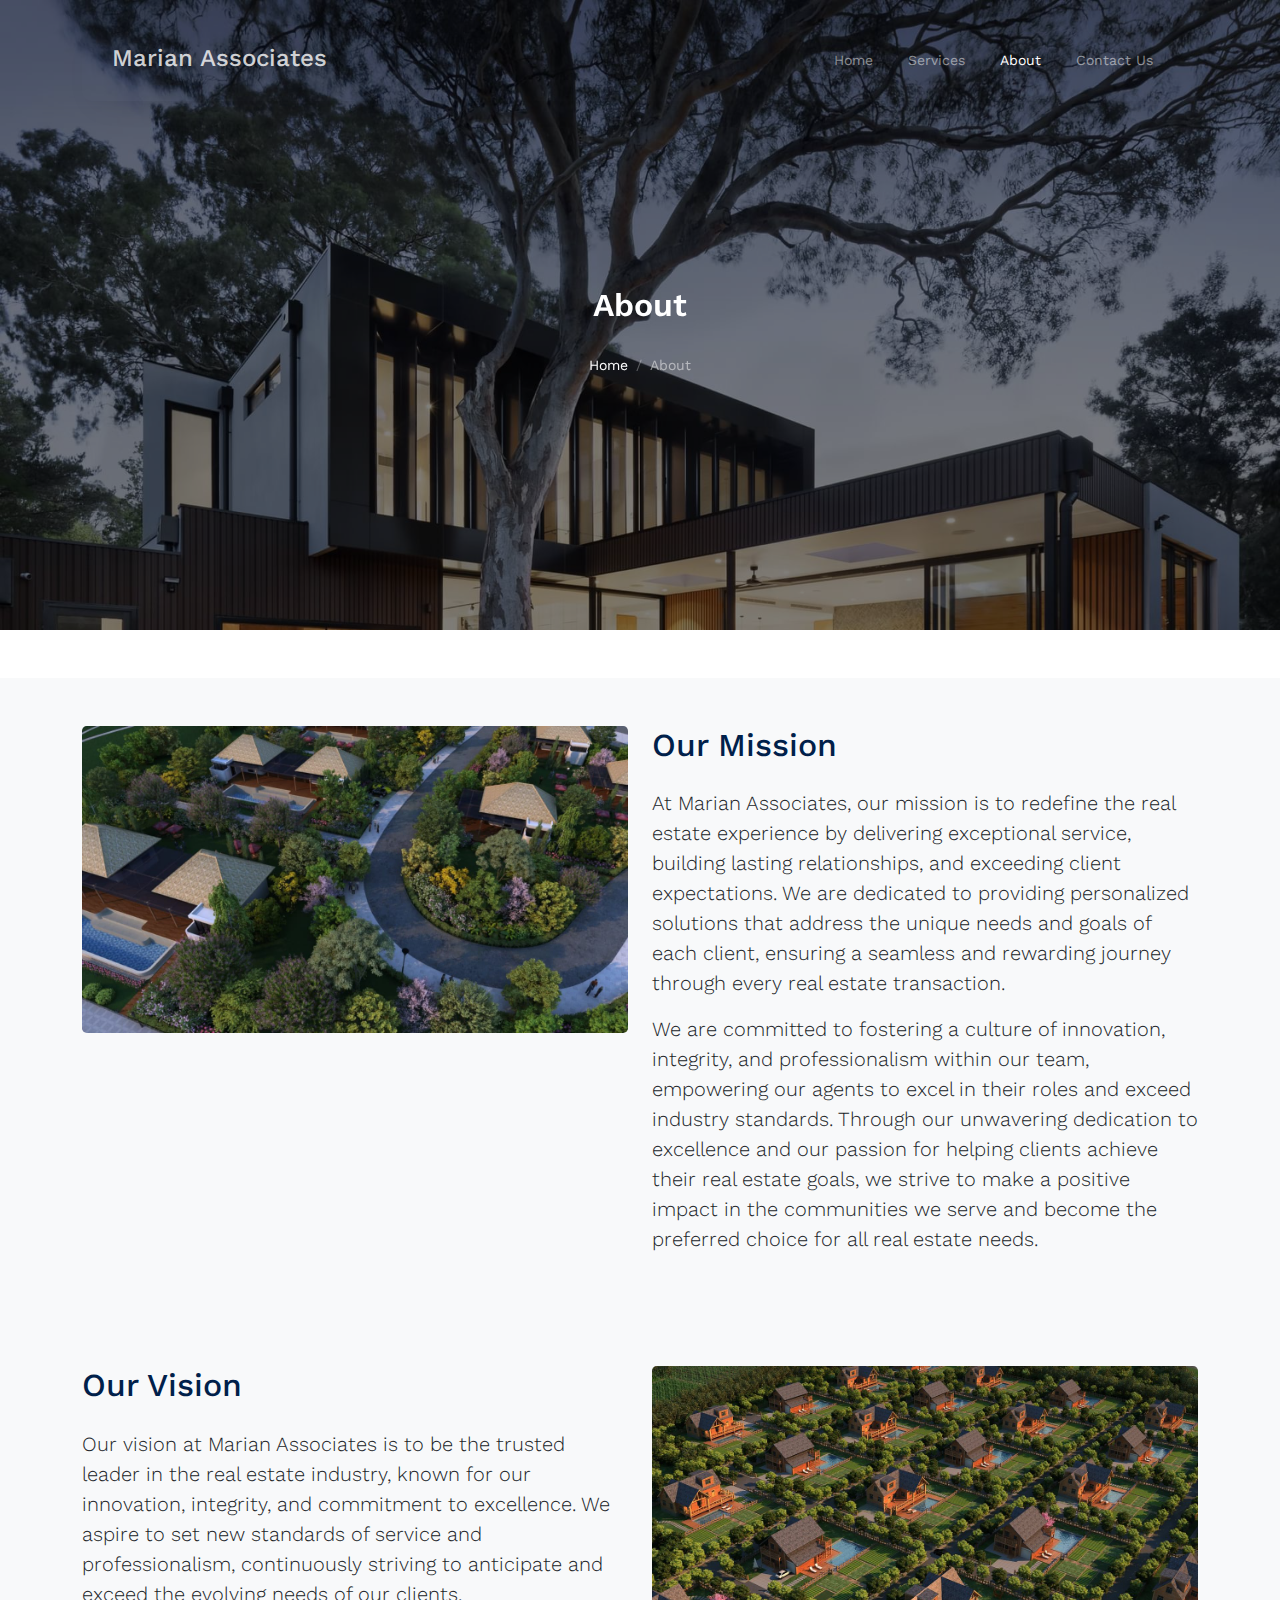
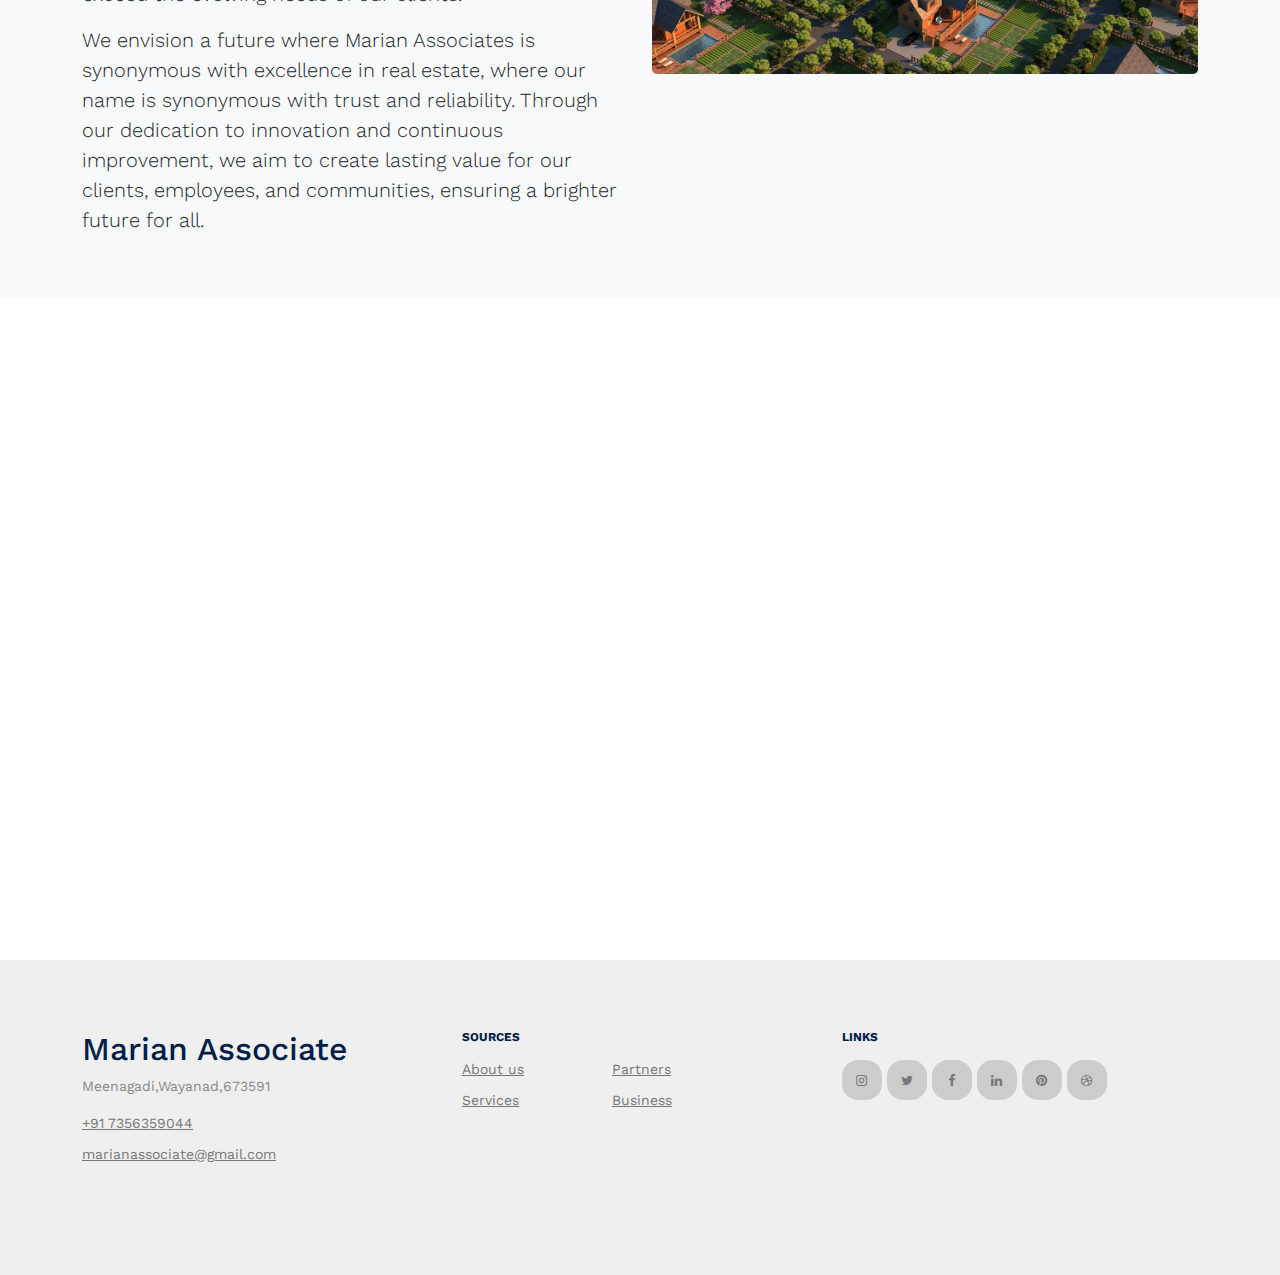
==== commit b3721821: "Add files via upload" ====
--- a/about.html
+++ b/about.html
@@ -114,153 +114,48 @@
         </div>
       </div>
     </div>
-
-    <div class="section">
-      <div class="container">
-        <div class="row text-left mb-5">
-          <div class="col-12">
-            <h2 class="font-weight-bold heading text-primary mb-4">About Us</h2>
-          </div>
-          <div class="col-lg-6">
-            <p class="text-black-50">
-              Lorem ipsum dolor sit amet consectetur adipisicing elit. Numquam
-              enim pariatur similique debitis vel nisi qui reprehenderit totam?
-              Quod maiores.
-            </p>
-            <p class="text-black-50">
-              Lorem ipsum dolor sit amet consectetur adipisicing elit. Magni
-              saepe, explicabo nihil. Est, autem error cumque ipsum repellendus
-              veniam sed blanditiis unde ullam maxime veritatis perferendis
-              cupiditate, at non esse!
-            </p>
-            <p class="text-black-50">
-              Enim, nisi labore exercitationem facere cupiditate nobis quod
-              autem veritatis quis minima expedita. Cumque odio illo iusto
-              reiciendis, labore impedit omnis, nihil aut atque, facilis
-              necessitatibus asperiores porro qui nam.
-            </p>
-          </div>
-          <div class="col-lg-6">
-            <p class="text-black-50">
-              Lorem ipsum dolor sit amet consectetur adipisicing elit. Magni
-              saepe, explicabo nihil. Est, autem error cumque ipsum repellendus
-              veniam sed blanditiis unde ullam maxime veritatis perferendis
-              cupiditate, at non esse!
-            </p>
-            <p class="text-black-50">
-              Enim, nisi labore exercitationem facere cupiditate nobis quod
-              autem veritatis quis minima expedita. Cumque odio illo iusto
-              reiciendis, labore impedit omnis, nihil aut atque, facilis
-              necessitatibus asperiores porro qui nam.
-            </p>
-          </div>
-        </div>
-      </div>
-    </div>
-
-    <div class="section pt-0">
-      <div class="container">
-        <div class="row justify-content-between mb-5">
-          <div class="col-lg-7 mb-5 mb-lg-0 order-lg-2">
-            <div class="img-about dots">
-              <img src="images/hero_bg_3.jpg" alt="Image" class="img-fluid" />
-            </div>
-          </div>
-          <div class="col-lg-4">
-            <div class="d-flex feature-h">
-              <span class="wrap-icon me-3">
-                <span class="icon-home2"></span>
-              </span>
-              <div class="feature-text">
-                <h3 class="heading">Quality properties</h3>
-                <p class="text-black-50">
-                  Lorem ipsum dolor sit amet consectetur adipisicing elit.
-                  Nostrum iste.
-                </p>
-              </div>
-            </div>
-
-            <div class="d-flex feature-h">
-              <span class="wrap-icon me-3">
-                <span class="icon-person"></span>
-              </span>
-              <div class="feature-text">
-                <h3 class="heading">Top rated agents</h3>
-                <p class="text-black-50">
-                  Lorem ipsum dolor sit amet consectetur adipisicing elit.
-                  Nostrum iste.
-                </p>
-              </div>
-            </div>
-
-            <div class="d-flex feature-h">
-              <span class="wrap-icon me-3">
-                <span class="icon-security"></span>
-              </span>
-              <div class="feature-text">
-                <h3 class="heading">Easy and safe</h3>
-                <p class="text-black-50">
-                  Lorem ipsum dolor sit amet consectetur adipisicing elit.
-                  Nostrum iste.
-                </p>
-              </div>
-            </div>
-          </div>
-        </div>
-      </div>
-    </div>
-
-    <div class="section pt-0">
-      <div class="container">
-        <div class="row justify-content-between mb-5">
-          <div class="col-lg-7 mb-5 mb-lg-0">
-            <div class="img-about dots">
-              <img src="images/hero_bg_2.jpg" alt="Image" class="img-fluid" />
-            </div>
-          </div>
-          <div class="col-lg-4">
-            <div class="d-flex feature-h">
-              <span class="wrap-icon me-3">
-                <span class="icon-home2"></span>
-              </span>
-              <div class="feature-text">
-                <h3 class="heading">Quality properties</h3>
-                <p class="text-black-50">
-                  Lorem ipsum dolor sit amet consectetur adipisicing elit.
-                  Nostrum iste.
-                </p>
-              </div>
-            </div>
-
-            <div class="d-flex feature-h">
-              <span class="wrap-icon me-3">
-                <span class="icon-person"></span>
-              </span>
-              <div class="feature-text">
-                <h3 class="heading">Top rated agents</h3>
-                <p class="text-black-50">
-                  Lorem ipsum dolor sit amet consectetur adipisicing elit.
-                  Nostrum iste.
-                </p>
-              </div>
-            </div>
-
-            <div class="d-flex feature-h">
-              <span class="wrap-icon me-3">
-                <span class="icon-security"></span>
-              </span>
-              <div class="feature-text">
-                <h3 class="heading">Easy and safe</h3>
-                <p class="text-black-50">
-                  Lorem ipsum dolor sit amet consectetur adipisicing elit.
-                  Nostrum iste.
-                </p>
-              </div>
-            </div>
-          </div>
-        </div>
-      </div>
-    </div>
+<section class="mission-section bg-light py-5 mt-5">
+  <div class="container">
+    <div class="row">
+      <div class="col-md-6">
+        <img src="./a.jpg" alt="Mission Image" class="mission-image rounded-3 img-fluid">
+      </div>
+      <div class="col-md-6">
+        <h2 class="mb-4">Our Mission</h2>
+        <p class="lead text-dark">At Marian Associates, our mission is to redefine the real estate experience by
+          delivering exceptional service, building lasting relationships, and exceeding client expectations. We are
+          dedicated to providing personalized solutions that address the unique needs and goals of each client, ensuring
+          a seamless and rewarding journey through every real estate transaction.</p>
+        <p class="lead text-dark">We are committed to fostering a culture of innovation, integrity, and professionalism
+          within our team, empowering our agents to excel in their roles and exceed industry standards. Through our
+          unwavering dedication to excellence and our passion for helping clients achieve their real estate goals, we
+          strive to make a positive impact in the communities we serve and become the preferred choice for all real
+          estate needs.</p>
+      </div>
+    </div>
+  </div>
+</section>
+
+<section class="vision-section bg-light py-5">
+  <div class="container">
+    <div class="row">
+      <div class="col-md-6 order-md-2">
+        <img src="./c.jpg" alt="Vision Image" class="vision-image rounded-3 img-fluid">
+      </div>
+      <div class="col-md-6 order-md-1">
+        <h2 class="mb-4">Our Vision</h2>
+        <p class="lead text-dark">Our vision at Marian Associates is to be the trusted leader in the real estate
+          industry, known for our innovation, integrity, and commitment to excellence. We aspire to set new standards of
+          service and professionalism, continuously striving to anticipate and exceed the evolving needs of our clients.
+        </p>
+        <p class="lead text-dark">We envision a future where Marian Associates is synonymous with excellence in real
+          estate, where our name is synonymous with trust and reliability. Through our dedication to innovation and
+          continuous improvement, we aim to create lasting value for our clients, employees, and communities, ensuring a
+          brighter future for all.</p>
+      </div>
+    </div>
+  </div>
+</section>
     <div class="section">
       <div class="container">
         <div class="row">
@@ -327,249 +222,87 @@
       </div>
     </div>
 
-    <div class="section sec-testimonials bg-light">
-      <div class="container">
-        <div class="row mb-5 align-items-center">
-          <div class="col-md-6">
-            <h2 class="font-weight-bold heading text-primary mb-4 mb-md-0">
-              The Team
-            </h2>
-          </div>
-          <div class="col-md-6 text-md-end">
-            <div id="testimonial-nav">
-              <span class="prev" data-controls="prev">Prev</span>
-
-              <span class="next" data-controls="next">Next</span>
-            </div>
-          </div>
-        </div>
-
-        <div class="row">
-          <div class="col-lg-4"></div>
-        </div>
-        <div class="testimonial-slider-wrap">
-          <div class="testimonial-slider">
-            <div class="item">
-              <div class="testimonial">
-                <img
-                  src="images/person_1-min.jpg"
-                  alt="Image"
-                  class="img-fluid rounded-circle w-25 mb-4"
-                />
-                <h3 class="h5 text-primary">James Smith</h3>
-                <p class="text-black-50">Designer, Co-founder</p>
-
-                <p>
-                  Far far away, behind the word mountains, far from the
-                  countries Vokalia and Consonantia, there live the blind texts.
-                  Separated they live in Bookmarksgrove right at the coast of
-                  the Semantics, a large language ocean.
-                </p>
-
-                <ul class="social list-unstyled list-inline dark-hover">
-                  <li class="list-inline-item">
-                    <a href="#"><span class="icon-twitter"></span></a>
-                  </li>
-                  <li class="list-inline-item">
-                    <a href="#"><span class="icon-facebook"></span></a>
-                  </li>
-                  <li class="list-inline-item">
-                    <a href="#"><span class="icon-linkedin"></span></a>
-                  </li>
-                  <li class="list-inline-item">
-                    <a href="#"><span class="icon-instagram"></span></a>
-                  </li>
-                </ul>
-              </div>
-            </div>
-
-            <div class="item">
-              <div class="testimonial">
-                <img
-                  src="images/person_2-min.jpg"
-                  alt="Image"
-                  class="img-fluid rounded-circle w-25 mb-4"
-                />
-                <h3 class="h5 text-primary">Carol Houston</h3>
-                <p class="text-black-50">Designer, Co-founder</p>
-
-                <p>
-                  Far far away, behind the word mountains, far from the
-                  countries Vokalia and Consonantia, there live the blind texts.
-                  Separated they live in Bookmarksgrove right at the coast of
-                  the Semantics, a large language ocean.
-                </p>
-
-                <ul class="social list-unstyled list-inline dark-hover">
-                  <li class="list-inline-item">
-                    <a href="#"><span class="icon-twitter"></span></a>
-                  </li>
-                  <li class="list-inline-item">
-                    <a href="#"><span class="icon-facebook"></span></a>
-                  </li>
-                  <li class="list-inline-item">
-                    <a href="#"><span class="icon-linkedin"></span></a>
-                  </li>
-                  <li class="list-inline-item">
-                    <a href="#"><span class="icon-instagram"></span></a>
-                  </li>
-                </ul>
-              </div>
-            </div>
-
-            <div class="item">
-              <div class="testimonial">
-                <img
-                  src="images/person_3-min.jpg"
-                  alt="Image"
-                  class="img-fluid rounded-circle w-25 mb-4"
-                />
-                <h3 class="h5 text-primary">Synthia Cameron</h3>
-                <p class="text-black-50">Designer, Co-founder</p>
-
-                <p>
-                  Far far away, behind the word mountains, far from the
-                  countries Vokalia and Consonantia, there live the blind texts.
-                  Separated they live in Bookmarksgrove right at the coast of
-                  the Semantics, a large language ocean.
-                </p>
-
-                <ul class="social list-unstyled list-inline dark-hover">
-                  <li class="list-inline-item">
-                    <a href="#"><span class="icon-twitter"></span></a>
-                  </li>
-                  <li class="list-inline-item">
-                    <a href="#"><span class="icon-facebook"></span></a>
-                  </li>
-                  <li class="list-inline-item">
-                    <a href="#"><span class="icon-linkedin"></span></a>
-                  </li>
-                  <li class="list-inline-item">
-                    <a href="#"><span class="icon-instagram"></span></a>
-                  </li>
-                </ul>
-              </div>
-            </div>
-
-            <div class="item">
-              <div class="testimonial">
-                <img
-                  src="images/person_4.jpg"
-                  alt="Image"
-                  class="img-fluid rounded-circle w-25 mb-4"
-                />
-                <h3 class="h5 text-primary">Davin Smith</h3>
-                <p class="text-black-50">Designer, Co-founder</p>
-
-                <p>
-                  Far far away, behind the word mountains, far from the
-                  countries Vokalia and Consonantia, there live the blind texts.
-                  Separated they live in Bookmarksgrove right at the coast of
-                  the Semantics, a large language ocean.
-                </p>
-
-                <ul class="social list-unstyled list-inline dark-hover">
-                  <li class="list-inline-item">
-                    <a href="#"><span class="icon-twitter"></span></a>
-                  </li>
-                  <li class="list-inline-item">
-                    <a href="#"><span class="icon-facebook"></span></a>
-                  </li>
-                  <li class="list-inline-item">
-                    <a href="#"><span class="icon-linkedin"></span></a>
-                  </li>
-                  <li class="list-inline-item">
-                    <a href="#"><span class="icon-instagram"></span></a>
-                  </li>
-                </ul>
-              </div>
-            </div>
-          </div>
-        </div>
-      </div>
-    </div>
-
-    <div class="site-footer">
-      <div class="container">
-        <div class="row">
-          <div class="col-lg-4">
-            <div class="widget">
-              <h3>Contact</h3>
-              <address>43 Raymouth Rd. Baltemoer, London 3910</address>
-              <ul class="list-unstyled links">
-                <li><a href="tel://11234567890">+1(123)-456-7890</a></li>
-                <li><a href="tel://11234567890">+1(123)-456-7890</a></li>
-                <li>
-                  <a href="mailto:info@mydomain.com">info@mydomain.com</a>
-                </li>
-              </ul>
-            </div>
-            <!-- /.widget -->
-          </div>
-          <!-- /.col-lg-4 -->
-          <div class="col-lg-4">
-            <div class="widget">
-              <h3>Sources</h3>
-              <ul class="list-unstyled float-start links">
-                <li><a href="#">About us</a></li>
-                <li><a href="#">Services</a></li>
-                <li><a href="#">Vision</a></li>
-                <li><a href="#">Mission</a></li>
-                <li><a href="#">Terms</a></li>
-                <li><a href="#">Privacy</a></li>
-              </ul>
-              <ul class="list-unstyled float-start links">
-                <li><a href="#">Partners</a></li>
-                <li><a href="#">Business</a></li>
-                <li><a href="#">Careers</a></li>
-                <li><a href="#">Blog</a></li>
-                <li><a href="#">FAQ</a></li>
-                <li><a href="#">Creative</a></li>
-              </ul>
-            </div>
-            <!-- /.widget -->
-          </div>
-          <!-- /.col-lg-4 -->
-          <div class="col-lg-4">
-            <div class="widget">
-              <h3>Links</h3>
-              <ul class="list-unstyled links">
-                <li><a href="#">Our Vision</a></li>
-                <li><a href="#">About us</a></li>
-                <li><a href="#">Contact us</a></li>
-              </ul>
-
-              <ul class="list-unstyled social">
-                <li>
-                  <a href="#"><span class="icon-instagram"></span></a>
-                </li>
-                <li>
-                  <a href="#"><span class="icon-twitter"></span></a>
-                </li>
-                <li>
-                  <a href="#"><span class="icon-facebook"></span></a>
-                </li>
-                <li>
-                  <a href="#"><span class="icon-linkedin"></span></a>
-                </li>
-                <li>
-                  <a href="#"><span class="icon-pinterest"></span></a>
-                </li>
-                <li>
-                  <a href="#"><span class="icon-dribbble"></span></a>
-                </li>
-              </ul>
-            </div>
-            <!-- /.widget -->
-          </div>
-          <!-- /.col-lg-4 -->
-        </div>
-        <!-- /.row -->
-
-       
-      </div>
-      <!-- /.container -->
-    </div>
+   
+
+  <div class="site-footer">
+    <div class="container">
+      <div class="row">
+        <div class="col-lg-4">
+          <div class="widget">
+            <h2>Marian Associate</h2>
+            <!-- <address>43 Raymouth Rd. Baltemoer, London 3910</address> -->
+            <ul class="list-unstyled links">
+              <li>
+                <p href="tel://11234567890">Meenagadi,Wayanad,673591</p>
+              </li>
+              <li><a href="tel://11234567890">+91 7356359044</a></li>
+              <li>
+                <a href="mailto:info@mydomain.com">marianassociate@gmail.com</a>
+              </li>
+            </ul>
+          </div>
+          <!-- /.widget -->
+        </div>
+        <!-- /.col-lg-4 -->
+        <div class="col-lg-4">
+          <div class="widget">
+            <h3>Sources</h3>
+            <ul class="list-unstyled float-start links">
+              <li><a href="#">About us</a></li>
+              <li><a href="#">Services</a></li>
+  
+            </ul>
+            <ul class="list-unstyled float-start links">
+  
+              <li><a href="#">Partners</a></li>
+              <li><a href="#">Business</a></li>
+  
+  
+            </ul>
+          </div>
+          <!-- /.widget -->
+        </div>
+        <!-- /.col-lg-4 -->
+        <div class="col-lg-4">
+          <div class="widget">
+            <h3>Links</h3>
+            <ul class="list-unstyled links">
+              <!-- <li><a href="#">Our Vision</a></li>
+                  <li><a href="#">About us</a></li>
+                  <li><a href="#">Contact us</a></li> -->
+            </ul>
+  
+            <ul class="list-unstyled social">
+              <li>
+                <a href="#"><span class="icon-instagram"></span></a>
+              </li>
+              <li>
+                <a href="#"><span class="icon-twitter"></span></a>
+              </li>
+              <li>
+                <a href="#"><span class="icon-facebook"></span></a>
+              </li>
+              <li>
+                <a href="#"><span class="icon-linkedin"></span></a>
+              </li>
+              <li>
+                <a href="#"><span class="icon-pinterest"></span></a>
+              </li>
+              <li>
+                <a href="#"><span class="icon-dribbble"></span></a>
+              </li>
+            </ul>
+          </div>
+          <!-- /.widget -->
+        </div>
+        <!-- /.col-lg-4 -->
+      </div>
+      <!-- /.row -->
+  
+  
+    </div>
+    <!-- /.container -->
+  </div>
     <!-- /.site-footer -->
 
     <!-- Preloader -->
--- a/fonts/icomoon/style.css
+++ b/fonts/icomoon/style.css
@@ -0,0 +1,4919 @@
+@font-face {
+  font-family: 'icomoon';
+  src:  url('fonts/icomoon.eot?10si43');
+  src:  url('fonts/icomoon.eot?10si43#iefix') format('embedded-opentype'),
+    url('fonts/icomoon.ttf?10si43') format('truetype'),
+    url('fonts/icomoon.woff?10si43') format('woff'),
+    url('fonts/icomoon.svg?10si43#icomoon') format('svg');
+  font-weight: normal;
+  font-style: normal;
+}
+
+[class^="icon-"], [class*=" icon-"] {
+  /* use !important to prevent issues with browser extensions that change fonts */
+  font-family: 'icomoon' !important;
+  speak: none;
+  font-style: normal;
+  font-weight: normal;
+  font-variant: normal;
+  text-transform: none;
+  line-height: 1;
+
+  /* Better Font Rendering =========== */
+  -webkit-font-smoothing: antialiased;
+  -moz-osx-font-smoothing: grayscale;
+}
+
+.icon-asterisk:before {
+  content: "\f069";
+}
+.icon-plus:before {
+  content: "\f067";
+}
+.icon-question:before {
+  content: "\f128";
+}
+.icon-minus:before {
+  content: "\f068";
+}
+.icon-glass:before {
+  content: "\f000";
+}
+.icon-music:before {
+  content: "\f001";
+}
+.icon-search:before {
+  content: "\f002";
+}
+.icon-envelope-o:before {
+  content: "\f003";
+}
+.icon-heart:before {
+  content: "\f004";
+}
+.icon-star:before {
+  content: "\f005";
+}
+.icon-star-o:before {
+  content: "\f006";
+}
+.icon-user:before {
+  content: "\f007";
+}
+.icon-film:before {
+  content: "\f008";
+}
+.icon-th-large:before {
+  content: "\f009";
+}
+.icon-th:before {
+  content: "\f00a";
+}
+.icon-th-list:before {
+  content: "\f00b";
+}
+.icon-check:before {
+  content: "\f00c";
+}
+.icon-close:before {
+  content: "\f00d";
+}
+.icon-remove:before {
+  content: "\f00d";
+}
+.icon-times:before {
+  content: "\f00d";
+}
+.icon-search-plus:before {
+  content: "\f00e";
+}
+.icon-search-minus:before {
+  content: "\f010";
+}
+.icon-power-off:before {
+  content: "\f011";
+}
+.icon-signal:before {
+  content: "\f012";
+}
+.icon-cog:before {
+  content: "\f013";
+}
+.icon-gear:before {
+  content: "\f013";
+}
+.icon-trash-o:before {
+  content: "\f014";
+}
+.icon-home:before {
+  content: "\f015";
+}
+.icon-file-o:before {
+  content: "\f016";
+}
+.icon-clock-o:before {
+  content: "\f017";
+}
+.icon-road:before {
+  content: "\f018";
+}
+.icon-download:before {
+  content: "\f019";
+}
+.icon-arrow-circle-o-down:before {
+  content: "\f01a";
+}
+.icon-arrow-circle-o-up:before {
+  content: "\f01b";
+}
+.icon-inbox:before {
+  content: "\f01c";
+}
+.icon-play-circle-o:before {
+  content: "\f01d";
+}
+.icon-repeat:before {
+  content: "\f01e";
+}
+.icon-rotate-right:before {
+  content: "\f01e";
+}
+.icon-refresh:before {
+  content: "\f021";
+}
+.icon-list-alt:before {
+  content: "\f022";
+}
+.icon-lock:before {
+  content: "\f023";
+}
+.icon-flag:before {
+  content: "\f024";
+}
+.icon-headphones:before {
+  content: "\f025";
+}
+.icon-volume-off:before {
+  content: "\f026";
+}
+.icon-volume-down:before {
+  content: "\f027";
+}
+.icon-volume-up:before {
+  content: "\f028";
+}
+.icon-qrcode:before {
+  content: "\f029";
+}
+.icon-barcode:before {
+  content: "\f02a";
+}
+.icon-tag:before {
+  content: "\f02b";
+}
+.icon-tags:before {
+  content: "\f02c";
+}
+.icon-book:before {
+  content: "\f02d";
+}
+.icon-bookmark:before {
+  content: "\f02e";
+}
+.icon-print:before {
+  content: "\f02f";
+}
+.icon-camera:before {
+  content: "\f030";
+}
+.icon-font:before {
+  content: "\f031";
+}
+.icon-bold:before {
+  content: "\f032";
+}
+.icon-italic:before {
+  content: "\f033";
+}
+.icon-text-height:before {
+  content: "\f034";
+}
+.icon-text-width:before {
+  content: "\f035";
+}
+.icon-align-left:before {
+  content: "\f036";
+}
+.icon-align-center:before {
+  content: "\f037";
+}
+.icon-align-right:before {
+  content: "\f038";
+}
+.icon-align-justify:before {
+  content: "\f039";
+}
+.icon-list:before {
+  content: "\f03a";
+}
+.icon-dedent:before {
+  content: "\f03b";
+}
+.icon-outdent:before {
+  content: "\f03b";
+}
+.icon-indent:before {
+  content: "\f03c";
+}
+.icon-video-camera:before {
+  content: "\f03d";
+}
+.icon-image:before {
+  content: "\f03e";
+}
+.icon-photo:before {
+  content: "\f03e";
+}
+.icon-picture-o:before {
+  content: "\f03e";
+}
+.icon-pencil:before {
+  content: "\f040";
+}
+.icon-map-marker:before {
+  content: "\f041";
+}
+.icon-adjust:before {
+  content: "\f042";
+}
+.icon-tint:before {
+  content: "\f043";
+}
+.icon-edit:before {
+  content: "\f044";
+}
+.icon-pencil-square-o:before {
+  content: "\f044";
+}
+.icon-share-square-o:before {
+  content: "\f045";
+}
+.icon-check-square-o:before {
+  content: "\f046";
+}
+.icon-arrows:before {
+  content: "\f047";
+}
+.icon-step-backward:before {
+  content: "\f048";
+}
+.icon-fast-backward:before {
+  content: "\f049";
+}
+.icon-backward:before {
+  content: "\f04a";
+}
+.icon-play:before {
+  content: "\f04b";
+}
+.icon-pause:before {
+  content: "\f04c";
+}
+.icon-stop:before {
+  content: "\f04d";
+}
+.icon-forward:before {
+  content: "\f04e";
+}
+.icon-fast-forward:before {
+  content: "\f050";
+}
+.icon-step-forward:before {
+  content: "\f051";
+}
+.icon-eject:before {
+  content: "\f052";
+}
+.icon-chevron-left:before {
+  content: "\f053";
+}
+.icon-chevron-right:before {
+  content: "\f054";
+}
+.icon-plus-circle:before {
+  content: "\f055";
+}
+.icon-minus-circle:before {
+  content: "\f056";
+}
+.icon-times-circle:before {
+  content: "\f057";
+}
+.icon-check-circle:before {
+  content: "\f058";
+}
+.icon-question-circle:before {
+  content: "\f059";
+}
+.icon-info-circle:before {
+  content: "\f05a";
+}
+.icon-crosshairs:before {
+  content: "\f05b";
+}
+.icon-times-circle-o:before {
+  content: "\f05c";
+}
+.icon-check-circle-o:before {
+  content: "\f05d";
+}
+.icon-ban:before {
+  content: "\f05e";
+}
+.icon-arrow-left:before {
+  content: "\f060";
+}
+.icon-arrow-right:before {
+  content: "\f061";
+}
+.icon-arrow-up:before {
+  content: "\f062";
+}
+.icon-arrow-down:before {
+  content: "\f063";
+}
+.icon-mail-forward:before {
+  content: "\f064";
+}
+.icon-share:before {
+  content: "\f064";
+}
+.icon-expand:before {
+  content: "\f065";
+}
+.icon-compress:before {
+  content: "\f066";
+}
+.icon-exclamation-circle:before {
+  content: "\f06a";
+}
+.icon-gift:before {
+  content: "\f06b";
+}
+.icon-leaf:before {
+  content: "\f06c";
+}
+.icon-fire:before {
+  content: "\f06d";
+}
+.icon-eye:before {
+  content: "\f06e";
+}
+.icon-eye-slash:before {
+  content: "\f070";
+}
+.icon-exclamation-triangle:before {
+  content: "\f071";
+}
+.icon-warning:before {
+  content: "\f071";
+}
+.icon-plane:before {
+  content: "\f072";
+}
+.icon-calendar:before {
+  content: "\f073";
+}
+.icon-random:before {
+  content: "\f074";
+}
+.icon-comment:before {
+  content: "\f075";
+}
+.icon-magnet:before {
+  content: "\f076";
+}
+.icon-chevron-up:before {
+  content: "\f077";
+}
+.icon-chevron-down:before {
+  content: "\f078";
+}
+.icon-retweet:before {
+  content: "\f079";
+}
+.icon-shopping-cart:before {
+  content: "\f07a";
+}
+.icon-folder:before {
+  content: "\f07b";
+}
+.icon-folder-open:before {
+  content: "\f07c";
+}
+.icon-arrows-v:before {
+  content: "\f07d";
+}
+.icon-arrows-h:before {
+  content: "\f07e";
+}
+.icon-bar-chart:before {
+  content: "\f080";
+}
+.icon-bar-chart-o:before {
+  content: "\f080";
+}
+.icon-twitter-square:before {
+  content: "\f081";
+}
+.icon-facebook-square:before {
+  content: "\f082";
+}
+.icon-camera-retro:before {
+  content: "\f083";
+}
+.icon-key:before {
+  content: "\f084";
+}
+.icon-cogs:before {
+  content: "\f085";
+}
+.icon-gears:before {
+  content: "\f085";
+}
+.icon-comments:before {
+  content: "\f086";
+}
+.icon-thumbs-o-up:before {
+  content: "\f087";
+}
+.icon-thumbs-o-down:before {
+  content: "\f088";
+}
+.icon-star-half:before {
+  content: "\f089";
+}
+.icon-heart-o:before {
+  content: "\f08a";
+}
+.icon-sign-out:before {
+  content: "\f08b";
+}
+.icon-linkedin-square:before {
+  content: "\f08c";
+}
+.icon-thumb-tack:before {
+  content: "\f08d";
+}
+.icon-external-link:before {
+  content: "\f08e";
+}
+.icon-sign-in:before {
+  content: "\f090";
+}
+.icon-trophy:before {
+  content: "\f091";
+}
+.icon-github-square:before {
+  content: "\f092";
+}
+.icon-upload:before {
+  content: "\f093";
+}
+.icon-lemon-o:before {
+  content: "\f094";
+}
+.icon-phone:before {
+  content: "\f095";
+}
+.icon-square-o:before {
+  content: "\f096";
+}
+.icon-bookmark-o:before {
+  content: "\f097";
+}
+.icon-phone-square:before {
+  content: "\f098";
+}
+.icon-twitter:before {
+  content: "\f099";
+}
+.icon-facebook:before {
+  content: "\f09a";
+}
+.icon-facebook-f:before {
+  content: "\f09a";
+}
+.icon-github:before {
+  content: "\f09b";
+}
+.icon-unlock:before {
+  content: "\f09c";
+}
+.icon-credit-card:before {
+  content: "\f09d";
+}
+.icon-feed:before {
+  content: "\f09e";
+}
+.icon-rss:before {
+  content: "\f09e";
+}
+.icon-hdd-o:before {
+  content: "\f0a0";
+}
+.icon-bullhorn:before {
+  content: "\f0a1";
+}
+.icon-bell-o:before {
+  content: "\f0a2";
+}
+.icon-certificate:before {
+  content: "\f0a3";
+}
+.icon-hand-o-right:before {
+  content: "\f0a4";
+}
+.icon-hand-o-left:before {
+  content: "\f0a5";
+}
+.icon-hand-o-up:before {
+  content: "\f0a6";
+}
+.icon-hand-o-down:before {
+  content: "\f0a7";
+}
+.icon-arrow-circle-left:before {
+  content: "\f0a8";
+}
+.icon-arrow-circle-right:before {
+  content: "\f0a9";
+}
+.icon-arrow-circle-up:before {
+  content: "\f0aa";
+}
+.icon-arrow-circle-down:before {
+  content: "\f0ab";
+}
+.icon-globe:before {
+  content: "\f0ac";
+}
+.icon-wrench:before {
+  content: "\f0ad";
+}
+.icon-tasks:before {
+  content: "\f0ae";
+}
+.icon-filter:before {
+  content: "\f0b0";
+}
+.icon-briefcase:before {
+  content: "\f0b1";
+}
+.icon-arrows-alt:before {
+  content: "\f0b2";
+}
+.icon-group:before {
+  content: "\f0c0";
+}
+.icon-users:before {
+  content: "\f0c0";
+}
+.icon-chain:before {
+  content: "\f0c1";
+}
+.icon-link:before {
+  content: "\f0c1";
+}
+.icon-cloud:before {
+  content: "\f0c2";
+}
+.icon-flask:before {
+  content: "\f0c3";
+}
+.icon-cut:before {
+  content: "\f0c4";
+}
+.icon-scissors:before {
+  content: "\f0c4";
+}
+.icon-copy:before {
+  content: "\f0c5";
+}
+.icon-files-o:before {
+  content: "\f0c5";
+}
+.icon-paperclip:before {
+  content: "\f0c6";
+}
+.icon-floppy-o:before {
+  content: "\f0c7";
+}
+.icon-save:before {
+  content: "\f0c7";
+}
+.icon-square:before {
+  content: "\f0c8";
+}
+.icon-bars:before {
+  content: "\f0c9";
+}
+.icon-navicon:before {
+  content: "\f0c9";
+}
+.icon-reorder:before {
+  content: "\f0c9";
+}
+.icon-list-ul:before {
+  content: "\f0ca";
+}
+.icon-list-ol:before {
+  content: "\f0cb";
+}
+.icon-strikethrough:before {
+  content: "\f0cc";
+}
+.icon-underline:before {
+  content: "\f0cd";
+}
+.icon-table:before {
+  content: "\f0ce";
+}
+.icon-magic:before {
+  content: "\f0d0";
+}
+.icon-truck:before {
+  content: "\f0d1";
+}
+.icon-pinterest:before {
+  content: "\f0d2";
+}
+.icon-pinterest-square:before {
+  content: "\f0d3";
+}
+.icon-google-plus-square:before {
+  content: "\f0d4";
+}
+.icon-google-plus:before {
+  content: "\f0d5";
+}
+.icon-money:before {
+  content: "\f0d6";
+}
+.icon-caret-down:before {
+  content: "\f0d7";
+}
+.icon-caret-up:before {
+  content: "\f0d8";
+}
+.icon-caret-left:before {
+  content: "\f0d9";
+}
+.icon-caret-right:before {
+  content: "\f0da";
+}
+.icon-columns:before {
+  content: "\f0db";
+}
+.icon-sort:before {
+  content: "\f0dc";
+}
+.icon-unsorted:before {
+  content: "\f0dc";
+}
+.icon-sort-desc:before {
+  content: "\f0dd";
+}
+.icon-sort-down:before {
+  content: "\f0dd";
+}
+.icon-sort-asc:before {
+  content: "\f0de";
+}
+.icon-sort-up:before {
+  content: "\f0de";
+}
+.icon-envelope:before {
+  content: "\f0e0";
+}
+.icon-linkedin:before {
+  content: "\f0e1";
+}
+.icon-rotate-left:before {
+  content: "\f0e2";
+}
+.icon-undo:before {
+  content: "\f0e2";
+}
+.icon-gavel:before {
+  content: "\f0e3";
+}
+.icon-legal:before {
+  content: "\f0e3";
+}
+.icon-dashboard:before {
+  content: "\f0e4";
+}
+.icon-tachometer:before {
+  content: "\f0e4";
+}
+.icon-comment-o:before {
+  content: "\f0e5";
+}
+.icon-comments-o:before {
+  content: "\f0e6";
+}
+.icon-bolt:before {
+  content: "\f0e7";
+}
+.icon-flash:before {
+  content: "\f0e7";
+}
+.icon-sitemap:before {
+  content: "\f0e8";
+}
+.icon-umbrella:before {
+  content: "\f0e9";
+}
+.icon-clipboard:before {
+  content: "\f0ea";
+}
+.icon-paste:before {
+  content: "\f0ea";
+}
+.icon-lightbulb-o:before {
+  content: "\f0eb";
+}
+.icon-exchange:before {
+  content: "\f0ec";
+}
+.icon-cloud-download:before {
+  content: "\f0ed";
+}
+.icon-cloud-upload:before {
+  content: "\f0ee";
+}
+.icon-user-md:before {
+  content: "\f0f0";
+}
+.icon-stethoscope:before {
+  content: "\f0f1";
+}
+.icon-suitcase:before {
+  content: "\f0f2";
+}
+.icon-bell:before {
+  content: "\f0f3";
+}
+.icon-coffee:before {
+  content: "\f0f4";
+}
+.icon-cutlery:before {
+  content: "\f0f5";
+}
+.icon-file-text-o:before {
+  content: "\f0f6";
+}
+.icon-building-o:before {
+  content: "\f0f7";
+}
+.icon-hospital-o:before {
+  content: "\f0f8";
+}
+.icon-ambulance:before {
+  content: "\f0f9";
+}
+.icon-medkit:before {
+  content: "\f0fa";
+}
+.icon-fighter-jet:before {
+  content: "\f0fb";
+}
+.icon-beer:before {
+  content: "\f0fc";
+}
+.icon-h-square:before {
+  content: "\f0fd";
+}
+.icon-plus-square:before {
+  content: "\f0fe";
+}
+.icon-angle-double-left:before {
+  content: "\f100";
+}
+.icon-angle-double-right:before {
+  content: "\f101";
+}
+.icon-angle-double-up:before {
+  content: "\f102";
+}
+.icon-angle-double-down:before {
+  content: "\f103";
+}
+.icon-angle-left:before {
+  content: "\f104";
+}
+.icon-angle-right:before {
+  content: "\f105";
+}
+.icon-angle-up:before {
+  content: "\f106";
+}
+.icon-angle-down:before {
+  content: "\f107";
+}
+.icon-desktop:before {
+  content: "\f108";
+}
+.icon-laptop:before {
+  content: "\f109";
+}
+.icon-tablet:before {
+  content: "\f10a";
+}
+.icon-mobile:before {
+  content: "\f10b";
+}
+.icon-mobile-phone:before {
+  content: "\f10b";
+}
+.icon-circle-o:before {
+  content: "\f10c";
+}
+.icon-quote-left:before {
+  content: "\f10d";
+}
+.icon-quote-right:before {
+  content: "\f10e";
+}
+.icon-spinner:before {
+  content: "\f110";
+}
+.icon-circle:before {
+  content: "\f111";
+}
+.icon-mail-reply:before {
+  content: "\f112";
+}
+.icon-reply:before {
+  content: "\f112";
+}
+.icon-github-alt:before {
+  content: "\f113";
+}
+.icon-folder-o:before {
+  content: "\f114";
+}
+.icon-folder-open-o:before {
+  content: "\f115";
+}
+.icon-smile-o:before {
+  content: "\f118";
+}
+.icon-frown-o:before {
+  content: "\f119";
+}
+.icon-meh-o:before {
+  content: "\f11a";
+}
+.icon-gamepad:before {
+  content: "\f11b";
+}
+.icon-keyboard-o:before {
+  content: "\f11c";
+}
+.icon-flag-o:before {
+  content: "\f11d";
+}
+.icon-flag-checkered:before {
+  content: "\f11e";
+}
+.icon-terminal:before {
+  content: "\f120";
+}
+.icon-code:before {
+  content: "\f121";
+}
+.icon-mail-reply-all:before {
+  content: "\f122";
+}
+.icon-reply-all:before {
+  content: "\f122";
+}
+.icon-star-half-empty:before {
+  content: "\f123";
+}
+.icon-star-half-full:before {
+  content: "\f123";
+}
+.icon-star-half-o:before {
+  content: "\f123";
+}
+.icon-location-arrow:before {
+  content: "\f124";
+}
+.icon-crop:before {
+  content: "\f125";
+}
+.icon-code-fork:before {
+  content: "\f126";
+}
+.icon-chain-broken:before {
+  content: "\f127";
+}
+.icon-unlink:before {
+  content: "\f127";
+}
+.icon-info:before {
+  content: "\f129";
+}
+.icon-exclamation:before {
+  content: "\f12a";
+}
+.icon-superscript:before {
+  content: "\f12b";
+}
+.icon-subscript:before {
+  content: "\f12c";
+}
+.icon-eraser:before {
+  content: "\f12d";
+}
+.icon-puzzle-piece:before {
+  content: "\f12e";
+}
+.icon-microphone:before {
+  content: "\f130";
+}
+.icon-microphone-slash:before {
+  content: "\f131";
+}
+.icon-shield:before {
+  content: "\f132";
+}
+.icon-calendar-o:before {
+  content: "\f133";
+}
+.icon-fire-extinguisher:before {
+  content: "\f134";
+}
+.icon-rocket:before {
+  content: "\f135";
+}
+.icon-maxcdn:before {
+  content: "\f136";
+}
+.icon-chevron-circle-left:before {
+  content: "\f137";
+}
+.icon-chevron-circle-right:before {
+  content: "\f138";
+}
+.icon-chevron-circle-up:before {
+  content: "\f139";
+}
+.icon-chevron-circle-down:before {
+  content: "\f13a";
+}
+.icon-html5:before {
+  content: "\f13b";
+}
+.icon-css3:before {
+  content: "\f13c";
+}
+.icon-anchor:before {
+  content: "\f13d";
+}
+.icon-unlock-alt:before {
+  content: "\f13e";
+}
+.icon-bullseye:before {
+  content: "\f140";
+}
+.icon-ellipsis-h:before {
+  content: "\f141";
+}
+.icon-ellipsis-v:before {
+  content: "\f142";
+}
+.icon-rss-square:before {
+  content: "\f143";
+}
+.icon-play-circle:before {
+  content: "\f144";
+}
+.icon-ticket:before {
+  content: "\f145";
+}
+.icon-minus-square:before {
+  content: "\f146";
+}
+.icon-minus-square-o:before {
+  content: "\f147";
+}
+.icon-level-up:before {
+  content: "\f148";
+}
+.icon-level-down:before {
+  content: "\f149";
+}
+.icon-check-square:before {
+  content: "\f14a";
+}
+.icon-pencil-square:before {
+  content: "\f14b";
+}
+.icon-external-link-square:before {
+  content: "\f14c";
+}
+.icon-share-square:before {
+  content: "\f14d";
+}
+.icon-compass:before {
+  content: "\f14e";
+}
+.icon-caret-square-o-down:before {
+  content: "\f150";
+}
+.icon-toggle-down:before {
+  content: "\f150";
+}
+.icon-caret-square-o-up:before {
+  content: "\f151";
+}
+.icon-toggle-up:before {
+  content: "\f151";
+}
+.icon-caret-square-o-right:before {
+  content: "\f152";
+}
+.icon-toggle-right:before {
+  content: "\f152";
+}
+.icon-eur:before {
+  content: "\f153";
+}
+.icon-euro:before {
+  content: "\f153";
+}
+.icon-gbp:before {
+  content: "\f154";
+}
+.icon-dollar:before {
+  content: "\f155";
+}
+.icon-usd:before {
+  content: "\f155";
+}
+.icon-inr:before {
+  content: "\f156";
+}
+.icon-rupee:before {
+  content: "\f156";
+}
+.icon-cny:before {
+  content: "\f157";
+}
+.icon-jpy:before {
+  content: "\f157";
+}
+.icon-rmb:before {
+  content: "\f157";
+}
+.icon-yen:before {
+  content: "\f157";
+}
+.icon-rouble:before {
+  content: "\f158";
+}
+.icon-rub:before {
+  content: "\f158";
+}
+.icon-ruble:before {
+  content: "\f158";
+}
+.icon-krw:before {
+  content: "\f159";
+}
+.icon-won:before {
+  content: "\f159";
+}
+.icon-bitcoin:before {
+  content: "\f15a";
+}
+.icon-btc:before {
+  content: "\f15a";
+}
+.icon-file:before {
+  content: "\f15b";
+}
+.icon-file-text:before {
+  content: "\f15c";
+}
+.icon-sort-alpha-asc:before {
+  content: "\f15d";
+}
+.icon-sort-alpha-desc:before {
+  content: "\f15e";
+}
+.icon-sort-amount-asc:before {
+  content: "\f160";
+}
+.icon-sort-amount-desc:before {
+  content: "\f161";
+}
+.icon-sort-numeric-asc:before {
+  content: "\f162";
+}
+.icon-sort-numeric-desc:before {
+  content: "\f163";
+}
+.icon-thumbs-up:before {
+  content: "\f164";
+}
+.icon-thumbs-down:before {
+  content: "\f165";
+}
+.icon-youtube-square:before {
+  content: "\f166";
+}
+.icon-youtube:before {
+  content: "\f167";
+}
+.icon-xing:before {
+  content: "\f168";
+}
+.icon-xing-square:before {
+  content: "\f169";
+}
+.icon-youtube-play:before {
+  content: "\f16a";
+}
+.icon-dropbox:before {
+  content: "\f16b";
+}
+.icon-stack-overflow:before {
+  content: "\f16c";
+}
+.icon-instagram:before {
+  content: "\f16d";
+}
+.icon-flickr:before {
+  content: "\f16e";
+}
+.icon-adn:before {
+  content: "\f170";
+}
+.icon-bitbucket:before {
+  content: "\f171";
+}
+.icon-bitbucket-square:before {
+  content: "\f172";
+}
+.icon-tumblr:before {
+  content: "\f173";
+}
+.icon-tumblr-square:before {
+  content: "\f174";
+}
+.icon-long-arrow-down:before {
+  content: "\f175";
+}
+.icon-long-arrow-up:before {
+  content: "\f176";
+}
+.icon-long-arrow-left:before {
+  content: "\f177";
+}
+.icon-long-arrow-right:before {
+  content: "\f178";
+}
+.icon-apple:before {
+  content: "\f179";
+}
+.icon-windows:before {
+  content: "\f17a";
+}
+.icon-android:before {
+  content: "\f17b";
+}
+.icon-linux:before {
+  content: "\f17c";
+}
+.icon-dribbble:before {
+  content: "\f17d";
+}
+.icon-skype:before {
+  content: "\f17e";
+}
+.icon-foursquare:before {
+  content: "\f180";
+}
+.icon-trello:before {
+  content: "\f181";
+}
+.icon-female:before {
+  content: "\f182";
+}
+.icon-male:before {
+  content: "\f183";
+}
+.icon-gittip:before {
+  content: "\f184";
+}
+.icon-gratipay:before {
+  content: "\f184";
+}
+.icon-sun-o:before {
+  content: "\f185";
+}
+.icon-moon-o:before {
+  content: "\f186";
+}
+.icon-archive:before {
+  content: "\f187";
+}
+.icon-bug:before {
+  content: "\f188";
+}
+.icon-vk:before {
+  content: "\f189";
+}
+.icon-weibo:before {
+  content: "\f18a";
+}
+.icon-renren:before {
+  content: "\f18b";
+}
+.icon-pagelines:before {
+  content: "\f18c";
+}
+.icon-stack-exchange:before {
+  content: "\f18d";
+}
+.icon-arrow-circle-o-right:before {
+  content: "\f18e";
+}
+.icon-arrow-circle-o-left:before {
+  content: "\f190";
+}
+.icon-caret-square-o-left:before {
+  content: "\f191";
+}
+.icon-toggle-left:before {
+  content: "\f191";
+}
+.icon-dot-circle-o:before {
+  content: "\f192";
+}
+.icon-wheelchair:before {
+  content: "\f193";
+}
+.icon-vimeo-square:before {
+  content: "\f194";
+}
+.icon-try:before {
+  content: "\f195";
+}
+.icon-turkish-lira:before {
+  content: "\f195";
+}
+.icon-plus-square-o:before {
+  content: "\f196";
+}
+.icon-space-shuttle:before {
+  content: "\f197";
+}
+.icon-slack:before {
+  content: "\f198";
+}
+.icon-envelope-square:before {
+  content: "\f199";
+}
+.icon-wordpress:before {
+  content: "\f19a";
+}
+.icon-openid:before {
+  content: "\f19b";
+}
+.icon-bank:before {
+  content: "\f19c";
+}
+.icon-institution:before {
+  content: "\f19c";
+}
+.icon-university:before {
+  content: "\f19c";
+}
+.icon-graduation-cap:before {
+  content: "\f19d";
+}
+.icon-mortar-board:before {
+  content: "\f19d";
+}
+.icon-yahoo:before {
+  content: "\f19e";
+}
+.icon-google:before {
+  content: "\f1a0";
+}
+.icon-reddit:before {
+  content: "\f1a1";
+}
+.icon-reddit-square:before {
+  content: "\f1a2";
+}
+.icon-stumbleupon-circle:before {
+  content: "\f1a3";
+}
+.icon-stumbleupon:before {
+  content: "\f1a4";
+}
+.icon-delicious:before {
+  content: "\f1a5";
+}
+.icon-digg:before {
+  content: "\f1a6";
+}
+.icon-pied-piper-pp:before {
+  content: "\f1a7";
+}
+.icon-pied-piper-alt:before {
+  content: "\f1a8";
+}
+.icon-drupal:before {
+  content: "\f1a9";
+}
+.icon-joomla:before {
+  content: "\f1aa";
+}
+.icon-language:before {
+  content: "\f1ab";
+}
+.icon-fax:before {
+  content: "\f1ac";
+}
+.icon-building:before {
+  content: "\f1ad";
+}
+.icon-child:before {
+  content: "\f1ae";
+}
+.icon-paw:before {
+  content: "\f1b0";
+}
+.icon-spoon:before {
+  content: "\f1b1";
+}
+.icon-cube:before {
+  content: "\f1b2";
+}
+.icon-cubes:before {
+  content: "\f1b3";
+}
+.icon-behance:before {
+  content: "\f1b4";
+}
+.icon-behance-square:before {
+  content: "\f1b5";
+}
+.icon-steam:before {
+  content: "\f1b6";
+}
+.icon-steam-square:before {
+  content: "\f1b7";
+}
+.icon-recycle:before {
+  content: "\f1b8";
+}
+.icon-automobile:before {
+  content: "\f1b9";
+}
+.icon-car:before {
+  content: "\f1b9";
+}
+.icon-cab:before {
+  content: "\f1ba";
+}
+.icon-taxi:before {
+  content: "\f1ba";
+}
+.icon-tree:before {
+  content: "\f1bb";
+}
+.icon-spotify:before {
+  content: "\f1bc";
+}
+.icon-deviantart:before {
+  content: "\f1bd";
+}
+.icon-soundcloud:before {
+  content: "\f1be";
+}
+.icon-database:before {
+  content: "\f1c0";
+}
+.icon-file-pdf-o:before {
+  content: "\f1c1";
+}
+.icon-file-word-o:before {
+  content: "\f1c2";
+}
+.icon-file-excel-o:before {
+  content: "\f1c3";
+}
+.icon-file-powerpoint-o:before {
+  content: "\f1c4";
+}
+.icon-file-image-o:before {
+  content: "\f1c5";
+}
+.icon-file-photo-o:before {
+  content: "\f1c5";
+}
+.icon-file-picture-o:before {
+  content: "\f1c5";
+}
+.icon-file-archive-o:before {
+  content: "\f1c6";
+}
+.icon-file-zip-o:before {
+  content: "\f1c6";
+}
+.icon-file-audio-o:before {
+  content: "\f1c7";
+}
+.icon-file-sound-o:before {
+  content: "\f1c7";
+}
+.icon-file-movie-o:before {
+  content: "\f1c8";
+}
+.icon-file-video-o:before {
+  content: "\f1c8";
+}
+.icon-file-code-o:before {
+  content: "\f1c9";
+}
+.icon-vine:before {
+  content: "\f1ca";
+}
+.icon-codepen:before {
+  content: "\f1cb";
+}
+.icon-jsfiddle:before {
+  content: "\f1cc";
+}
+.icon-life-bouy:before {
+  content: "\f1cd";
+}
+.icon-life-buoy:before {
+  content: "\f1cd";
+}
+.icon-life-ring:before {
+  content: "\f1cd";
+}
+.icon-life-saver:before {
+  content: "\f1cd";
+}
+.icon-support:before {
+  content: "\f1cd";
+}
+.icon-circle-o-notch:before {
+  content: "\f1ce";
+}
+.icon-ra:before {
+  content: "\f1d0";
+}
+.icon-rebel:before {
+  content: "\f1d0";
+}
+.icon-resistance:before {
+  content: "\f1d0";
+}
+.icon-empire:before {
+  content: "\f1d1";
+}
+.icon-ge:before {
+  content: "\f1d1";
+}
+.icon-git-square:before {
+  content: "\f1d2";
+}
+.icon-git:before {
+  content: "\f1d3";
+}
+.icon-hacker-news:before {
+  content: "\f1d4";
+}
+.icon-y-combinator-square:before {
+  content: "\f1d4";
+}
+.icon-yc-square:before {
+  content: "\f1d4";
+}
+.icon-tencent-weibo:before {
+  content: "\f1d5";
+}
+.icon-qq:before {
+  content: "\f1d6";
+}
+.icon-wechat:before {
+  content: "\f1d7";
+}
+.icon-weixin:before {
+  content: "\f1d7";
+}
+.icon-paper-plane:before {
+  content: "\f1d8";
+}
+.icon-send:before {
+  content: "\f1d8";
+}
+.icon-paper-plane-o:before {
+  content: "\f1d9";
+}
+.icon-send-o:before {
+  content: "\f1d9";
+}
+.icon-history:before {
+  content: "\f1da";
+}
+.icon-circle-thin:before {
+  content: "\f1db";
+}
+.icon-header:before {
+  content: "\f1dc";
+}
+.icon-paragraph:before {
+  content: "\f1dd";
+}
+.icon-sliders:before {
+  content: "\f1de";
+}
+.icon-share-alt:before {
+  content: "\f1e0";
+}
+.icon-share-alt-square:before {
+  content: "\f1e1";
+}
+.icon-bomb:before {
+  content: "\f1e2";
+}
+.icon-futbol-o:before {
+  content: "\f1e3";
+}
+.icon-soccer-ball-o:before {
+  content: "\f1e3";
+}
+.icon-tty:before {
+  content: "\f1e4";
+}
+.icon-binoculars:before {
+  content: "\f1e5";
+}
+.icon-plug:before {
+  content: "\f1e6";
+}
+.icon-slideshare:before {
+  content: "\f1e7";
+}
+.icon-twitch:before {
+  content: "\f1e8";
+}
+.icon-yelp:before {
+  content: "\f1e9";
+}
+.icon-newspaper-o:before {
+  content: "\f1ea";
+}
+.icon-wifi:before {
+  content: "\f1eb";
+}
+.icon-calculator:before {
+  content: "\f1ec";
+}
+.icon-paypal:before {
+  content: "\f1ed";
+}
+.icon-google-wallet:before {
+  content: "\f1ee";
+}
+.icon-cc-visa:before {
+  content: "\f1f0";
+}
+.icon-cc-mastercard:before {
+  content: "\f1f1";
+}
+.icon-cc-discover:before {
+  content: "\f1f2";
+}
+.icon-cc-amex:before {
+  content: "\f1f3";
+}
+.icon-cc-paypal:before {
+  content: "\f1f4";
+}
+.icon-cc-stripe:before {
+  content: "\f1f5";
+}
+.icon-bell-slash:before {
+  content: "\f1f6";
+}
+.icon-bell-slash-o:before {
+  content: "\f1f7";
+}
+.icon-trash:before {
+  content: "\f1f8";
+}
+.icon-copyright:before {
+  content: "\f1f9";
+}
+.icon-at:before {
+  content: "\f1fa";
+}
+.icon-eyedropper:before {
+  content: "\f1fb";
+}
+.icon-paint-brush:before {
+  content: "\f1fc";
+}
+.icon-birthday-cake:before {
+  content: "\f1fd";
+}
+.icon-area-chart:before {
+  content: "\f1fe";
+}
+.icon-pie-chart:before {
+  content: "\f200";
+}
+.icon-line-chart:before {
+  content: "\f201";
+}
+.icon-lastfm:before {
+  content: "\f202";
+}
+.icon-lastfm-square:before {
+  content: "\f203";
+}
+.icon-toggle-off:before {
+  content: "\f204";
+}
+.icon-toggle-on:before {
+  content: "\f205";
+}
+.icon-bicycle:before {
+  content: "\f206";
+}
+.icon-bus:before {
+  content: "\f207";
+}
+.icon-ioxhost:before {
+  content: "\f208";
+}
+.icon-angellist:before {
+  content: "\f209";
+}
+.icon-cc:before {
+  content: "\f20a";
+}
+.icon-ils:before {
+  content: "\f20b";
+}
+.icon-shekel:before {
+  content: "\f20b";
+}
+.icon-sheqel:before {
+  content: "\f20b";
+}
+.icon-meanpath:before {
+  content: "\f20c";
+}
+.icon-buysellads:before {
+  content: "\f20d";
+}
+.icon-connectdevelop:before {
+  content: "\f20e";
+}
+.icon-dashcube:before {
+  content: "\f210";
+}
+.icon-forumbee:before {
+  content: "\f211";
+}
+.icon-leanpub:before {
+  content: "\f212";
+}
+.icon-sellsy:before {
+  content: "\f213";
+}
+.icon-shirtsinbulk:before {
+  content: "\f214";
+}
+.icon-simplybuilt:before {
+  content: "\f215";
+}
+.icon-skyatlas:before {
+  content: "\f216";
+}
+.icon-cart-plus:before {
+  content: "\f217";
+}
+.icon-cart-arrow-down:before {
+  content: "\f218";
+}
+.icon-diamond:before {
+  content: "\f219";
+}
+.icon-ship:before {
+  content: "\f21a";
+}
+.icon-user-secret:before {
+  content: "\f21b";
+}
+.icon-motorcycle:before {
+  content: "\f21c";
+}
+.icon-street-view:before {
+  content: "\f21d";
+}
+.icon-heartbeat:before {
+  content: "\f21e";
+}
+.icon-venus:before {
+  content: "\f221";
+}
+.icon-mars:before {
+  content: "\f222";
+}
+.icon-mercury:before {
+  content: "\f223";
+}
+.icon-intersex:before {
+  content: "\f224";
+}
+.icon-transgender:before {
+  content: "\f224";
+}
+.icon-transgender-alt:before {
+  content: "\f225";
+}
+.icon-venus-double:before {
+  content: "\f226";
+}
+.icon-mars-double:before {
+  content: "\f227";
+}
+.icon-venus-mars:before {
+  content: "\f228";
+}
+.icon-mars-stroke:before {
+  content: "\f229";
+}
+.icon-mars-stroke-v:before {
+  content: "\f22a";
+}
+.icon-mars-stroke-h:before {
+  content: "\f22b";
+}
+.icon-neuter:before {
+  content: "\f22c";
+}
+.icon-genderless:before {
+  content: "\f22d";
+}
+.icon-facebook-official:before {
+  content: "\f230";
+}
+.icon-pinterest-p:before {
+  content: "\f231";
+}
+.icon-whatsapp:before {
+  content: "\f232";
+}
+.icon-server:before {
+  content: "\f233";
+}
+.icon-user-plus:before {
+  content: "\f234";
+}
+.icon-user-times:before {
+  content: "\f235";
+}
+.icon-bed:before {
+  content: "\f236";
+}
+.icon-hotel:before {
+  content: "\f236";
+}
+.icon-viacoin:before {
+  content: "\f237";
+}
+.icon-train:before {
+  content: "\f238";
+}
+.icon-subway:before {
+  content: "\f239";
+}
+.icon-medium:before {
+  content: "\f23a";
+}
+.icon-y-combinator:before {
+  content: "\f23b";
+}
+.icon-yc:before {
+  content: "\f23b";
+}
+.icon-optin-monster:before {
+  content: "\f23c";
+}
+.icon-opencart:before {
+  content: "\f23d";
+}
+.icon-expeditedssl:before {
+  content: "\f23e";
+}
+.icon-battery:before {
+  content: "\f240";
+}
+.icon-battery-4:before {
+  content: "\f240";
+}
+.icon-battery-full:before {
+  content: "\f240";
+}
+.icon-battery-3:before {
+  content: "\f241";
+}
+.icon-battery-three-quarters:before {
+  content: "\f241";
+}
+.icon-battery-2:before {
+  content: "\f242";
+}
+.icon-battery-half:before {
+  content: "\f242";
+}
+.icon-battery-1:before {
+  content: "\f243";
+}
+.icon-battery-quarter:before {
+  content: "\f243";
+}
+.icon-battery-0:before {
+  content: "\f244";
+}
+.icon-battery-empty:before {
+  content: "\f244";
+}
+.icon-mouse-pointer:before {
+  content: "\f245";
+}
+.icon-i-cursor:before {
+  content: "\f246";
+}
+.icon-object-group:before {
+  content: "\f247";
+}
+.icon-object-ungroup:before {
+  content: "\f248";
+}
+.icon-sticky-note:before {
+  content: "\f249";
+}
+.icon-sticky-note-o:before {
+  content: "\f24a";
+}
+.icon-cc-jcb:before {
+  content: "\f24b";
+}
+.icon-cc-diners-club:before {
+  content: "\f24c";
+}
+.icon-clone:before {
+  content: "\f24d";
+}
+.icon-balance-scale:before {
+  content: "\f24e";
+}
+.icon-hourglass-o:before {
+  content: "\f250";
+}
+.icon-hourglass-1:before {
+  content: "\f251";
+}
+.icon-hourglass-start:before {
+  content: "\f251";
+}
+.icon-hourglass-2:before {
+  content: "\f252";
+}
+.icon-hourglass-half:before {
+  content: "\f252";
+}
+.icon-hourglass-3:before {
+  content: "\f253";
+}
+.icon-hourglass-end:before {
+  content: "\f253";
+}
+.icon-hourglass:before {
+  content: "\f254";
+}
+.icon-hand-grab-o:before {
+  content: "\f255";
+}
+.icon-hand-rock-o:before {
+  content: "\f255";
+}
+.icon-hand-paper-o:before {
+  content: "\f256";
+}
+.icon-hand-stop-o:before {
+  content: "\f256";
+}
+.icon-hand-scissors-o:before {
+  content: "\f257";
+}
+.icon-hand-lizard-o:before {
+  content: "\f258";
+}
+.icon-hand-spock-o:before {
+  content: "\f259";
+}
+.icon-hand-pointer-o:before {
+  content: "\f25a";
+}
+.icon-hand-peace-o:before {
+  content: "\f25b";
+}
+.icon-trademark:before {
+  content: "\f25c";
+}
+.icon-registered:before {
+  content: "\f25d";
+}
+.icon-creative-commons:before {
+  content: "\f25e";
+}
+.icon-gg:before {
+  content: "\f260";
+}
+.icon-gg-circle:before {
+  content: "\f261";
+}
+.icon-tripadvisor:before {
+  content: "\f262";
+}
+.icon-odnoklassniki:before {
+  content: "\f263";
+}
+.icon-odnoklassniki-square:before {
+  content: "\f264";
+}
+.icon-get-pocket:before {
+  content: "\f265";
+}
+.icon-wikipedia-w:before {
+  content: "\f266";
+}
+.icon-safari:before {
+  content: "\f267";
+}
+.icon-chrome:before {
+  content: "\f268";
+}
+.icon-firefox:before {
+  content: "\f269";
+}
+.icon-opera:before {
+  content: "\f26a";
+}
+.icon-internet-explorer:before {
+  content: "\f26b";
+}
+.icon-television:before {
+  content: "\f26c";
+}
+.icon-tv:before {
+  content: "\f26c";
+}
+.icon-contao:before {
+  content: "\f26d";
+}
+.icon-500px:before {
+  content: "\f26e";
+}
+.icon-amazon:before {
+  content: "\f270";
+}
+.icon-calendar-plus-o:before {
+  content: "\f271";
+}
+.icon-calendar-minus-o:before {
+  content: "\f272";
+}
+.icon-calendar-times-o:before {
+  content: "\f273";
+}
+.icon-calendar-check-o:before {
+  content: "\f274";
+}
+.icon-industry:before {
+  content: "\f275";
+}
+.icon-map-pin:before {
+  content: "\f276";
+}
+.icon-map-signs:before {
+  content: "\f277";
+}
+.icon-map-o:before {
+  content: "\f278";
+}
+.icon-map:before {
+  content: "\f279";
+}
+.icon-commenting:before {
+  content: "\f27a";
+}
+.icon-commenting-o:before {
+  content: "\f27b";
+}
+.icon-houzz:before {
+  content: "\f27c";
+}
+.icon-vimeo:before {
+  content: "\f27d";
+}
+.icon-black-tie:before {
+  content: "\f27e";
+}
+.icon-fonticons:before {
+  content: "\f280";
+}
+.icon-reddit-alien:before {
+  content: "\f281";
+}
+.icon-edge:before {
+  content: "\f282";
+}
+.icon-credit-card-alt:before {
+  content: "\f283";
+}
+.icon-codiepie:before {
+  content: "\f284";
+}
+.icon-modx:before {
+  content: "\f285";
+}
+.icon-fort-awesome:before {
+  content: "\f286";
+}
+.icon-usb:before {
+  content: "\f287";
+}
+.icon-product-hunt:before {
+  content: "\f288";
+}
+.icon-mixcloud:before {
+  content: "\f289";
+}
+.icon-scribd:before {
+  content: "\f28a";
+}
+.icon-pause-circle:before {
+  content: "\f28b";
+}
+.icon-pause-circle-o:before {
+  content: "\f28c";
+}
+.icon-stop-circle:before {
+  content: "\f28d";
+}
+.icon-stop-circle-o:before {
+  content: "\f28e";
+}
+.icon-shopping-bag:before {
+  content: "\f290";
+}
+.icon-shopping-basket:before {
+  content: "\f291";
+}
+.icon-hashtag:before {
+  content: "\f292";
+}
+.icon-bluetooth:before {
+  content: "\f293";
+}
+.icon-bluetooth-b:before {
+  content: "\f294";
+}
+.icon-percent:before {
+  content: "\f295";
+}
+.icon-gitlab:before {
+  content: "\f296";
+}
+.icon-wpbeginner:before {
+  content: "\f297";
+}
+.icon-wpforms:before {
+  content: "\f298";
+}
+.icon-envira:before {
+  content: "\f299";
+}
+.icon-universal-access:before {
+  content: "\f29a";
+}
+.icon-wheelchair-alt:before {
+  content: "\f29b";
+}
+.icon-question-circle-o:before {
+  content: "\f29c";
+}
+.icon-blind:before {
+  content: "\f29d";
+}
+.icon-audio-description:before {
+  content: "\f29e";
+}
+.icon-volume-control-phone:before {
+  content: "\f2a0";
+}
+.icon-braille:before {
+  content: "\f2a1";
+}
+.icon-assistive-listening-systems:before {
+  content: "\f2a2";
+}
+.icon-american-sign-language-interpreting:before {
+  content: "\f2a3";
+}
+.icon-asl-interpreting:before {
+  content: "\f2a3";
+}
+.icon-deaf:before {
+  content: "\f2a4";
+}
+.icon-deafness:before {
+  content: "\f2a4";
+}
+.icon-hard-of-hearing:before {
+  content: "\f2a4";
+}
+.icon-glide:before {
+  content: "\f2a5";
+}
+.icon-glide-g:before {
+  content: "\f2a6";
+}
+.icon-sign-language:before {
+  content: "\f2a7";
+}
+.icon-signing:before {
+  content: "\f2a7";
+}
+.icon-low-vision:before {
+  content: "\f2a8";
+}
+.icon-viadeo:before {
+  content: "\f2a9";
+}
+.icon-viadeo-square:before {
+  content: "\f2aa";
+}
+.icon-snapchat:before {
+  content: "\f2ab";
+}
+.icon-snapchat-ghost:before {
+  content: "\f2ac";
+}
+.icon-snapchat-square:before {
+  content: "\f2ad";
+}
+.icon-pied-piper:before {
+  content: "\f2ae";
+}
+.icon-first-order:before {
+  content: "\f2b0";
+}
+.icon-yoast:before {
+  content: "\f2b1";
+}
+.icon-themeisle:before {
+  content: "\f2b2";
+}
+.icon-google-plus-circle:before {
+  content: "\f2b3";
+}
+.icon-google-plus-official:before {
+  content: "\f2b3";
+}
+.icon-fa:before {
+  content: "\f2b4";
+}
+.icon-font-awesome:before {
+  content: "\f2b4";
+}
+.icon-handshake-o:before {
+  content: "\f2b5";
+}
+.icon-envelope-open:before {
+  content: "\f2b6";
+}
+.icon-envelope-open-o:before {
+  content: "\f2b7";
+}
+.icon-linode:before {
+  content: "\f2b8";
+}
+.icon-address-book:before {
+  content: "\f2b9";
+}
+.icon-address-book-o:before {
+  content: "\f2ba";
+}
+.icon-address-card:before {
+  content: "\f2bb";
+}
+.icon-vcard:before {
+  content: "\f2bb";
+}
+.icon-address-card-o:before {
+  content: "\f2bc";
+}
+.icon-vcard-o:before {
+  content: "\f2bc";
+}
+.icon-user-circle:before {
+  content: "\f2bd";
+}
+.icon-user-circle-o:before {
+  content: "\f2be";
+}
+.icon-user-o:before {
+  content: "\f2c0";
+}
+.icon-id-badge:before {
+  content: "\f2c1";
+}
+.icon-drivers-license:before {
+  content: "\f2c2";
+}
+.icon-id-card:before {
+  content: "\f2c2";
+}
+.icon-drivers-license-o:before {
+  content: "\f2c3";
+}
+.icon-id-card-o:before {
+  content: "\f2c3";
+}
+.icon-quora:before {
+  content: "\f2c4";
+}
+.icon-free-code-camp:before {
+  content: "\f2c5";
+}
+.icon-telegram:before {
+  content: "\f2c6";
+}
+.icon-thermometer:before {
+  content: "\f2c7";
+}
+.icon-thermometer-4:before {
+  content: "\f2c7";
+}
+.icon-thermometer-full:before {
+  content: "\f2c7";
+}
+.icon-thermometer-3:before {
+  content: "\f2c8";
+}
+.icon-thermometer-three-quarters:before {
+  content: "\f2c8";
+}
+.icon-thermometer-2:before {
+  content: "\f2c9";
+}
+.icon-thermometer-half:before {
+  content: "\f2c9";
+}
+.icon-thermometer-1:before {
+  content: "\f2ca";
+}
+.icon-thermometer-quarter:before {
+  content: "\f2ca";
+}
+.icon-thermometer-0:before {
+  content: "\f2cb";
+}
+.icon-thermometer-empty:before {
+  content: "\f2cb";
+}
+.icon-shower:before {
+  content: "\f2cc";
+}
+.icon-bath:before {
+  content: "\f2cd";
+}
+.icon-bathtub:before {
+  content: "\f2cd";
+}
+.icon-s15:before {
+  content: "\f2cd";
+}
+.icon-podcast:before {
+  content: "\f2ce";
+}
+.icon-window-maximize:before {
+  content: "\f2d0";
+}
+.icon-window-minimize:before {
+  content: "\f2d1";
+}
+.icon-window-restore:before {
+  content: "\f2d2";
+}
+.icon-times-rectangle:before {
+  content: "\f2d3";
+}
+.icon-window-close:before {
+  content: "\f2d3";
+}
+.icon-times-rectangle-o:before {
+  content: "\f2d4";
+}
+.icon-window-close-o:before {
+  content: "\f2d4";
+}
+.icon-bandcamp:before {
+  content: "\f2d5";
+}
+.icon-grav:before {
+  content: "\f2d6";
+}
+.icon-etsy:before {
+  content: "\f2d7";
+}
+.icon-imdb:before {
+  content: "\f2d8";
+}
+.icon-ravelry:before {
+  content: "\f2d9";
+}
+.icon-eercast:before {
+  content: "\f2da";
+}
+.icon-microchip:before {
+  content: "\f2db";
+}
+.icon-snowflake-o:before {
+  content: "\f2dc";
+}
+.icon-superpowers:before {
+  content: "\f2dd";
+}
+.icon-wpexplorer:before {
+  content: "\f2de";
+}
+.icon-meetup:before {
+  content: "\f2e0";
+}
+.icon-3d_rotation:before {
+  content: "\e84d";
+}
+.icon-ac_unit:before {
+  content: "\eb3b";
+}
+.icon-alarm:before {
+  content: "\e855";
+}
+.icon-access_alarms:before {
+  content: "\e191";
+}
+.icon-schedule:before {
+  content: "\e8b5";
+}
+.icon-accessibility:before {
+  content: "\e84e";
+}
+.icon-accessible:before {
+  content: "\e914";
+}
+.icon-account_balance:before {
+  content: "\e84f";
+}
+.icon-account_balance_wallet:before {
+  content: "\e850";
+}
+.icon-account_box:before {
+  content: "\e851";
+}
+.icon-account_circle:before {
+  content: "\e853";
+}
+.icon-adb:before {
+  content: "\e60e";
+}
+.icon-add:before {
+  content: "\e145";
+}
+.icon-add_a_photo:before {
+  content: "\e439";
+}
+.icon-alarm_add:before {
+  content: "\e856";
+}
+.icon-add_alert:before {
+  content: "\e003";
+}
+.icon-add_box:before {
+  content: "\e146";
+}
+.icon-add_circle:before {
+  content: "\e147";
+}
+.icon-control_point:before {
+  content: "\e3ba";
+}
+.icon-add_location:before {
+  content: "\e567";
+}
+.icon-add_shopping_cart:before {
+  content: "\e854";
+}
+.icon-queue:before {
+  content: "\e03c";
+}
+.icon-add_to_queue:before {
+  content: "\e05c";
+}
+.icon-adjust2:before {
+  content: "\e39e";
+}
+.icon-airline_seat_flat:before {
+  content: "\e630";
+}
+.icon-airline_seat_flat_angled:before {
+  content: "\e631";
+}
+.icon-airline_seat_individual_suite:before {
+  content: "\e632";
+}
+.icon-airline_seat_legroom_extra:before {
+  content: "\e633";
+}
+.icon-airline_seat_legroom_normal:before {
+  content: "\e634";
+}
+.icon-airline_seat_legroom_reduced:before {
+  content: "\e635";
+}
+.icon-airline_seat_recline_extra:before {
+  content: "\e636";
+}
+.icon-airline_seat_recline_normal:before {
+  content: "\e637";
+}
+.icon-flight:before {
+  content: "\e539";
+}
+.icon-airplanemode_inactive:before {
+  content: "\e194";
+}
+.icon-airplay:before {
+  content: "\e055";
+}
+.icon-airport_shuttle:before {
+  content: "\eb3c";
+}
+.icon-alarm_off:before {
+  content: "\e857";
+}
+.icon-alarm_on:before {
+  content: "\e858";
+}
+.icon-album:before {
+  content: "\e019";
+}
+.icon-all_inclusive:before {
+  content: "\eb3d";
+}
+.icon-all_out:before {
+  content: "\e90b";
+}
+.icon-android2:before {
+  content: "\e859";
+}
+.icon-announcement:before {
+  content: "\e85a";
+}
+.icon-apps:before {
+  content: "\e5c3";
+}
+.icon-archive2:before {
+  content: "\e149";
+}
+.icon-arrow_back:before {
+  content: "\e5c4";
+}
+.icon-arrow_downward:before {
+  content: "\e5db";
+}
+.icon-arrow_drop_down:before {
+  content: "\e5c5";
+}
+.icon-arrow_drop_down_circle:before {
+  content: "\e5c6";
+}
+.icon-arrow_drop_up:before {
+  content: "\e5c7";
+}
+.icon-arrow_forward:before {
+  content: "\e5c8";
+}
+.icon-arrow_upward:before {
+  content: "\e5d8";
+}
+.icon-art_track:before {
+  content: "\e060";
+}
+.icon-aspect_ratio:before {
+  content: "\e85b";
+}
+.icon-poll:before {
+  content: "\e801";
+}
+.icon-assignment:before {
+  content: "\e85d";
+}
+.icon-assignment_ind:before {
+  content: "\e85e";
+}
+.icon-assignment_late:before {
+  content: "\e85f";
+}
+.icon-assignment_return:before {
+  content: "\e860";
+}
+.icon-assignment_returned:before {
+  content: "\e861";
+}
+.icon-assignment_turned_in:before {
+  content: "\e862";
+}
+.icon-assistant:before {
+  content: "\e39f";
+}
+.icon-flag2:before {
+  content: "\e153";
+}
+.icon-attach_file:before {
+  content: "\e226";
+}
+.icon-attach_money:before {
+  content: "\e227";
+}
+.icon-attachment:before {
+  content: "\e2bc";
+}
+.icon-audiotrack:before {
+  content: "\e3a1";
+}
+.icon-autorenew:before {
+  content: "\e863";
+}
+.icon-av_timer:before {
+  content: "\e01b";
+}
+.icon-backspace:before {
+  content: "\e14a";
+}
+.icon-cloud_upload:before {
+  content: "\e2c3";
+}
+.icon-battery_alert:before {
+  content: "\e19c";
+}
+.icon-battery_charging_full:before {
+  content: "\e1a3";
+}
+.icon-battery_std:before {
+  content: "\e1a5";
+}
+.icon-battery_unknown:before {
+  content: "\e1a6";
+}
+.icon-beach_access:before {
+  content: "\eb3e";
+}
+.icon-beenhere:before {
+  content: "\e52d";
+}
+.icon-block:before {
+  content: "\e14b";
+}
+.icon-bluetooth2:before {
+  content: "\e1a7";
+}
+.icon-bluetooth_searching:before {
+  content: "\e1aa";
+}
+.icon-bluetooth_connected:before {
+  content: "\e1a8";
+}
+.icon-bluetooth_disabled:before {
+  content: "\e1a9";
+}
+.icon-blur_circular:before {
+  content: "\e3a2";
+}
+.icon-blur_linear:before {
+  content: "\e3a3";
+}
+.icon-blur_off:before {
+  content: "\e3a4";
+}
+.icon-blur_on:before {
+  content: "\e3a5";
+}
+.icon-class:before {
+  content: "\e86e";
+}
+.icon-turned_in:before {
+  content: "\e8e6";
+}
+.icon-turned_in_not:before {
+  content: "\e8e7";
+}
+.icon-border_all:before {
+  content: "\e228";
+}
+.icon-border_bottom:before {
+  content: "\e229";
+}
+.icon-border_clear:before {
+  content: "\e22a";
+}
+.icon-border_color:before {
+  content: "\e22b";
+}
+.icon-border_horizontal:before {
+  content: "\e22c";
+}
+.icon-border_inner:before {
+  content: "\e22d";
+}
+.icon-border_left:before {
+  content: "\e22e";
+}
+.icon-border_outer:before {
+  content: "\e22f";
+}
+.icon-border_right:before {
+  content: "\e230";
+}
+.icon-border_style:before {
+  content: "\e231";
+}
+.icon-border_top:before {
+  content: "\e232";
+}
+.icon-border_vertical:before {
+  content: "\e233";
+}
+.icon-branding_watermark:before {
+  content: "\e06b";
+}
+.icon-brightness_1:before {
+  content: "\e3a6";
+}
+.icon-brightness_2:before {
+  content: "\e3a7";
+}
+.icon-brightness_3:before {
+  content: "\e3a8";
+}
+.icon-brightness_4:before {
+  content: "\e3a9";
+}
+.icon-brightness_low:before {
+  content: "\e1ad";
+}
+.icon-brightness_medium:before {
+  content: "\e1ae";
+}
+.icon-brightness_high:before {
+  content: "\e1ac";
+}
+.icon-brightness_auto:before {
+  content: "\e1ab";
+}
+.icon-broken_image:before {
+  content: "\e3ad";
+}
+.icon-brush:before {
+  content: "\e3ae";
+}
+.icon-bubble_chart:before {
+  content: "\e6dd";
+}
+.icon-bug_report:before {
+  content: "\e868";
+}
+.icon-build:before {
+  content: "\e869";
+}
+.icon-burst_mode:before {
+  content: "\e43c";
+}
+.icon-domain:before {
+  content: "\e7ee";
+}
+.icon-business_center:before {
+  content: "\eb3f";
+}
+.icon-cached:before {
+  content: "\e86a";
+}
+.icon-cake:before {
+  content: "\e7e9";
+}
+.icon-phone2:before {
+  content: "\e0cd";
+}
+.icon-call_end:before {
+  content: "\e0b1";
+}
+.icon-call_made:before {
+  content: "\e0b2";
+}
+.icon-merge_type:before {
+  content: "\e252";
+}
+.icon-call_missed:before {
+  content: "\e0b4";
+}
+.icon-call_missed_outgoing:before {
+  content: "\e0e4";
+}
+.icon-call_received:before {
+  content: "\e0b5";
+}
+.icon-call_split:before {
+  content: "\e0b6";
+}
+.icon-call_to_action:before {
+  content: "\e06c";
+}
+.icon-camera2:before {
+  content: "\e3af";
+}
+.icon-photo_camera:before {
+  content: "\e412";
+}
+.icon-camera_enhance:before {
+  content: "\e8fc";
+}
+.icon-camera_front:before {
+  content: "\e3b1";
+}
+.icon-camera_rear:before {
+  content: "\e3b2";
+}
+.icon-camera_roll:before {
+  content: "\e3b3";
+}
+.icon-cancel:before {
+  content: "\e5c9";
+}
+.icon-redeem:before {
+  content: "\e8b1";
+}
+.icon-card_membership:before {
+  content: "\e8f7";
+}
+.icon-card_travel:before {
+  content: "\e8f8";
+}
+.icon-casino:before {
+  content: "\eb40";
+}
+.icon-cast:before {
+  content: "\e307";
+}
+.icon-cast_connected:before {
+  content: "\e308";
+}
+.icon-center_focus_strong:before {
+  content: "\e3b4";
+}
+.icon-center_focus_weak:before {
+  content: "\e3b5";
+}
+.icon-change_history:before {
+  content: "\e86b";
+}
+.icon-chat:before {
+  content: "\e0b7";
+}
+.icon-chat_bubble:before {
+  content: "\e0ca";
+}
+.icon-chat_bubble_outline:before {
+  content: "\e0cb";
+}
+.icon-check2:before {
+  content: "\e5ca";
+}
+.icon-check_box:before {
+  content: "\e834";
+}
+.icon-check_box_outline_blank:before {
+  content: "\e835";
+}
+.icon-check_circle:before {
+  content: "\e86c";
+}
+.icon-navigate_before:before {
+  content: "\e408";
+}
+.icon-navigate_next:before {
+  content: "\e409";
+}
+.icon-child_care:before {
+  content: "\eb41";
+}
+.icon-child_friendly:before {
+  content: "\eb42";
+}
+.icon-chrome_reader_mode:before {
+  content: "\e86d";
+}
+.icon-close2:before {
+  content: "\e5cd";
+}
+.icon-clear_all:before {
+  content: "\e0b8";
+}
+.icon-closed_caption:before {
+  content: "\e01c";
+}
+.icon-wb_cloudy:before {
+  content: "\e42d";
+}
+.icon-cloud_circle:before {
+  content: "\e2be";
+}
+.icon-cloud_done:before {
+  content: "\e2bf";
+}
+.icon-cloud_download:before {
+  content: "\e2c0";
+}
+.icon-cloud_off:before {
+  content: "\e2c1";
+}
+.icon-cloud_queue:before {
+  content: "\e2c2";
+}
+.icon-code2:before {
+  content: "\e86f";
+}
+.icon-photo_library:before {
+  content: "\e413";
+}
+.icon-collections_bookmark:before {
+  content: "\e431";
+}
+.icon-palette:before {
+  content: "\e40a";
+}
+.icon-colorize:before {
+  content: "\e3b8";
+}
+.icon-comment2:before {
+  content: "\e0b9";
+}
+.icon-compare:before {
+  content: "\e3b9";
+}
+.icon-compare_arrows:before {
+  content: "\e915";
+}
+.icon-laptop2:before {
+  content: "\e31e";
+}
+.icon-confirmation_number:before {
+  content: "\e638";
+}
+.icon-contact_mail:before {
+  content: "\e0d0";
+}
+.icon-contact_phone:before {
+  content: "\e0cf";
+}
+.icon-contacts:before {
+  content: "\e0ba";
+}
+.icon-content_copy:before {
+  content: "\e14d";
+}
+.icon-content_cut:before {
+  content: "\e14e";
+}
+.icon-content_paste:before {
+  content: "\e14f";
+}
+.icon-control_point_duplicate:before {
+  content: "\e3bb";
+}
+.icon-copyright2:before {
+  content: "\e90c";
+}
+.icon-mode_edit:before {
+  content: "\e254";
+}
+.icon-create_new_folder:before {
+  content: "\e2cc";
+}
+.icon-payment:before {
+  content: "\e8a1";
+}
+.icon-crop2:before {
+  content: "\e3be";
+}
+.icon-crop_16_9:before {
+  content: "\e3bc";
+}
+.icon-crop_3_2:before {
+  content: "\e3bd";
+}
+.icon-crop_landscape:before {
+  content: "\e3c3";
+}
+.icon-crop_7_5:before {
+  content: "\e3c0";
+}
+.icon-crop_din:before {
+  content: "\e3c1";
+}
+.icon-crop_free:before {
+  content: "\e3c2";
+}
+.icon-crop_original:before {
+  content: "\e3c4";
+}
+.icon-crop_portrait:before {
+  content: "\e3c5";
+}
+.icon-crop_rotate:before {
+  content: "\e437";
+}
+.icon-crop_square:before {
+  content: "\e3c6";
+}
+.icon-dashboard2:before {
+  content: "\e871";
+}
+.icon-data_usage:before {
+  content: "\e1af";
+}
+.icon-date_range:before {
+  content: "\e916";
+}
+.icon-dehaze:before {
+  content: "\e3c7";
+}
+.icon-delete:before {
+  content: "\e872";
+}
+.icon-delete_forever:before {
+  content: "\e92b";
+}
+.icon-delete_sweep:before {
+  content: "\e16c";
+}
+.icon-description:before {
+  content: "\e873";
+}
+.icon-desktop_mac:before {
+  content: "\e30b";
+}
+.icon-desktop_windows:before {
+  content: "\e30c";
+}
+.icon-details:before {
+  content: "\e3c8";
+}
+.icon-developer_board:before {
+  content: "\e30d";
+}
+.icon-developer_mode:before {
+  content: "\e1b0";
+}
+.icon-device_hub:before {
+  content: "\e335";
+}
+.icon-phonelink:before {
+  content: "\e326";
+}
+.icon-devices_other:before {
+  content: "\e337";
+}
+.icon-dialer_sip:before {
+  content: "\e0bb";
+}
+.icon-dialpad:before {
+  content: "\e0bc";
+}
+.icon-directions:before {
+  content: "\e52e";
+}
+.icon-directions_bike:before {
+  content: "\e52f";
+}
+.icon-directions_boat:before {
+  content: "\e532";
+}
+.icon-directions_bus:before {
+  content: "\e530";
+}
+.icon-directions_car:before {
+  content: "\e531";
+}
+.icon-directions_railway:before {
+  content: "\e534";
+}
+.icon-directions_run:before {
+  content: "\e566";
+}
+.icon-directions_transit:before {
+  content: "\e535";
+}
+.icon-directions_walk:before {
+  content: "\e536";
+}
+.icon-disc_full:before {
+  content: "\e610";
+}
+.icon-dns:before {
+  content: "\e875";
+}
+.icon-not_interested:before {
+  content: "\e033";
+}
+.icon-do_not_disturb_alt:before {
+  content: "\e611";
+}
+.icon-do_not_disturb_off:before {
+  content: "\e643";
+}
+.icon-remove_circle:before {
+  content: "\e15c";
+}
+.icon-dock:before {
+  content: "\e30e";
+}
+.icon-done:before {
+  content: "\e876";
+}
+.icon-done_all:before {
+  content: "\e877";
+}
+.icon-donut_large:before {
+  content: "\e917";
+}
+.icon-donut_small:before {
+  content: "\e918";
+}
+.icon-drafts:before {
+  content: "\e151";
+}
+.icon-drag_handle:before {
+  content: "\e25d";
+}
+.icon-time_to_leave:before {
+  content: "\e62c";
+}
+.icon-dvr:before {
+  content: "\e1b2";
+}
+.icon-edit_location:before {
+  content: "\e568";
+}
+.icon-eject2:before {
+  content: "\e8fb";
+}
+.icon-markunread:before {
+  content: "\e159";
+}
+.icon-enhanced_encryption:before {
+  content: "\e63f";
+}
+.icon-equalizer:before {
+  content: "\e01d";
+}
+.icon-error:before {
+  content: "\e000";
+}
+.icon-error_outline:before {
+  content: "\e001";
+}
+.icon-euro_symbol:before {
+  content: "\e926";
+}
+.icon-ev_station:before {
+  content: "\e56d";
+}
+.icon-insert_invitation:before {
+  content: "\e24f";
+}
+.icon-event_available:before {
+  content: "\e614";
+}
+.icon-event_busy:before {
+  content: "\e615";
+}
+.icon-event_note:before {
+  content: "\e616";
+}
+.icon-event_seat:before {
+  content: "\e903";
+}
+.icon-exit_to_app:before {
+  content: "\e879";
+}
+.icon-expand_less:before {
+  content: "\e5ce";
+}
+.icon-expand_more:before {
+  content: "\e5cf";
+}
+.icon-explicit:before {
+  content: "\e01e";
+}
+.icon-explore:before {
+  content: "\e87a";
+}
+.icon-exposure:before {
+  content: "\e3ca";
+}
+.icon-exposure_neg_1:before {
+  content: "\e3cb";
+}
+.icon-exposure_neg_2:before {
+  content: "\e3cc";
+}
+.icon-exposure_plus_1:before {
+  content: "\e3cd";
+}
+.icon-exposure_plus_2:before {
+  content: "\e3ce";
+}
+.icon-exposure_zero:before {
+  content: "\e3cf";
+}
+.icon-extension:before {
+  content: "\e87b";
+}
+.icon-face:before {
+  content: "\e87c";
+}
+.icon-fast_forward:before {
+  content: "\e01f";
+}
+.icon-fast_rewind:before {
+  content: "\e020";
+}
+.icon-favorite:before {
+  content: "\e87d";
+}
+.icon-favorite_border:before {
+  content: "\e87e";
+}
+.icon-featured_play_list:before {
+  content: "\e06d";
+}
+.icon-featured_video:before {
+  content: "\e06e";
+}
+.icon-sms_failed:before {
+  content: "\e626";
+}
+.icon-fiber_dvr:before {
+  content: "\e05d";
+}
+.icon-fiber_manual_record:before {
+  content: "\e061";
+}
+.icon-fiber_new:before {
+  content: "\e05e";
+}
+.icon-fiber_pin:before {
+  content: "\e06a";
+}
+.icon-fiber_smart_record:before {
+  content: "\e062";
+}
+.icon-get_app:before {
+  content: "\e884";
+}
+.icon-file_upload:before {
+  content: "\e2c6";
+}
+.icon-filter2:before {
+  content: "\e3d3";
+}
+.icon-filter_1:before {
+  content: "\e3d0";
+}
+.icon-filter_2:before {
+  content: "\e3d1";
+}
+.icon-filter_3:before {
+  content: "\e3d2";
+}
+.icon-filter_4:before {
+  content: "\e3d4";
+}
+.icon-filter_5:before {
+  content: "\e3d5";
+}
+.icon-filter_6:before {
+  content: "\e3d6";
+}
+.icon-filter_7:before {
+  content: "\e3d7";
+}
+.icon-filter_8:before {
+  content: "\e3d8";
+}
+.icon-filter_9:before {
+  content: "\e3d9";
+}
+.icon-filter_9_plus:before {
+  content: "\e3da";
+}
+.icon-filter_b_and_w:before {
+  content: "\e3db";
+}
+.icon-filter_center_focus:before {
+  content: "\e3dc";
+}
+.icon-filter_drama:before {
+  content: "\e3dd";
+}
+.icon-filter_frames:before {
+  content: "\e3de";
+}
+.icon-terrain:before {
+  content: "\e564";
+}
+.icon-filter_list:before {
+  content: "\e152";
+}
+.icon-filter_none:before {
+  content: "\e3e0";
+}
+.icon-filter_tilt_shift:before {
+  content: "\e3e2";
+}
+.icon-filter_vintage:before {
+  content: "\e3e3";
+}
+.icon-find_in_page:before {
+  content: "\e880";
+}
+.icon-find_replace:before {
+  content: "\e881";
+}
+.icon-fingerprint:before {
+  content: "\e90d";
+}
+.icon-first_page:before {
+  content: "\e5dc";
+}
+.icon-fitness_center:before {
+  content: "\eb43";
+}
+.icon-flare:before {
+  content: "\e3e4";
+}
+.icon-flash_auto:before {
+  content: "\e3e5";
+}
+.icon-flash_off:before {
+  content: "\e3e6";
+}
+.icon-flash_on:before {
+  content: "\e3e7";
+}
+.icon-flight_land:before {
+  content: "\e904";
+}
+.icon-flight_takeoff:before {
+  content: "\e905";
+}
+.icon-flip:before {
+  content: "\e3e8";
+}
+.icon-flip_to_back:before {
+  content: "\e882";
+}
+.icon-flip_to_front:before {
+  content: "\e883";
+}
+.icon-folder2:before {
+  content: "\e2c7";
+}
+.icon-folder_open:before {
+  content: "\e2c8";
+}
+.icon-folder_shared:before {
+  content: "\e2c9";
+}
+.icon-folder_special:before {
+  content: "\e617";
+}
+.icon-font_download:before {
+  content: "\e167";
+}
+.icon-format_align_center:before {
+  content: "\e234";
+}
+.icon-format_align_justify:before {
+  content: "\e235";
+}
+.icon-format_align_left:before {
+  content: "\e236";
+}
+.icon-format_align_right:before {
+  content: "\e237";
+}
+.icon-format_bold:before {
+  content: "\e238";
+}
+.icon-format_clear:before {
+  content: "\e239";
+}
+.icon-format_color_fill:before {
+  content: "\e23a";
+}
+.icon-format_color_reset:before {
+  content: "\e23b";
+}
+.icon-format_color_text:before {
+  content: "\e23c";
+}
+.icon-format_indent_decrease:before {
+  content: "\e23d";
+}
+.icon-format_indent_increase:before {
+  content: "\e23e";
+}
+.icon-format_italic:before {
+  content: "\e23f";
+}
+.icon-format_line_spacing:before {
+  content: "\e240";
+}
+.icon-format_list_bulleted:before {
+  content: "\e241";
+}
+.icon-format_list_numbered:before {
+  content: "\e242";
+}
+.icon-format_paint:before {
+  content: "\e243";
+}
+.icon-format_quote:before {
+  content: "\e244";
+}
+.icon-format_shapes:before {
+  content: "\e25e";
+}
+.icon-format_size:before {
+  content: "\e245";
+}
+.icon-format_strikethrough:before {
+  content: "\e246";
+}
+.icon-format_textdirection_l_to_r:before {
+  content: "\e247";
+}
+.icon-format_textdirection_r_to_l:before {
+  content: "\e248";
+}
+.icon-format_underlined:before {
+  content: "\e249";
+}
+.icon-question_answer:before {
+  content: "\e8af";
+}
+.icon-forward2:before {
+  content: "\e154";
+}
+.icon-forward_10:before {
+  content: "\e056";
+}
+.icon-forward_30:before {
+  content: "\e057";
+}
+.icon-forward_5:before {
+  content: "\e058";
+}
+.icon-free_breakfast:before {
+  content: "\eb44";
+}
+.icon-fullscreen:before {
+  content: "\e5d0";
+}
+.icon-fullscreen_exit:before {
+  content: "\e5d1";
+}
+.icon-functions:before {
+  content: "\e24a";
+}
+.icon-g_translate:before {
+  content: "\e927";
+}
+.icon-games:before {
+  content: "\e021";
+}
+.icon-gavel2:before {
+  content: "\e90e";
+}
+.icon-gesture:before {
+  content: "\e155";
+}
+.icon-gif:before {
+  content: "\e908";
+}
+.icon-goat:before {
+  content: "\e900";
+}
+.icon-golf_course:before {
+  content: "\eb45";
+}
+.icon-my_location:before {
+  content: "\e55c";
+}
+.icon-location_searching:before {
+  content: "\e1b7";
+}
+.icon-location_disabled:before {
+  content: "\e1b6";
+}
+.icon-star2:before {
+  content: "\e838";
+}
+.icon-gradient:before {
+  content: "\e3e9";
+}
+.icon-grain:before {
+  content: "\e3ea";
+}
+.icon-graphic_eq:before {
+  content: "\e1b8";
+}
+.icon-grid_off:before {
+  content: "\e3eb";
+}
+.icon-grid_on:before {
+  content: "\e3ec";
+}
+.icon-people:before {
+  content: "\e7fb";
+}
+.icon-group_add:before {
+  content: "\e7f0";
+}
+.icon-group_work:before {
+  content: "\e886";
+}
+.icon-hd:before {
+  content: "\e052";
+}
+.icon-hdr_off:before {
+  content: "\e3ed";
+}
+.icon-hdr_on:before {
+  content: "\e3ee";
+}
+.icon-hdr_strong:before {
+  content: "\e3f1";
+}
+.icon-hdr_weak:before {
+  content: "\e3f2";
+}
+.icon-headset:before {
+  content: "\e310";
+}
+.icon-headset_mic:before {
+  content: "\e311";
+}
+.icon-healing:before {
+  content: "\e3f3";
+}
+.icon-hearing:before {
+  content: "\e023";
+}
+.icon-help:before {
+  content: "\e887";
+}
+.icon-help_outline:before {
+  content: "\e8fd";
+}
+.icon-high_quality:before {
+  content: "\e024";
+}
+.icon-highlight:before {
+  content: "\e25f";
+}
+.icon-highlight_off:before {
+  content: "\e888";
+}
+.icon-restore:before {
+  content: "\e8b3";
+}
+.icon-home2:before {
+  content: "\e88a";
+}
+.icon-hot_tub:before {
+  content: "\eb46";
+}
+.icon-local_hotel:before {
+  content: "\e549";
+}
+.icon-hourglass_empty:before {
+  content: "\e88b";
+}
+.icon-hourglass_full:before {
+  content: "\e88c";
+}
+.icon-http:before {
+  content: "\e902";
+}
+.icon-lock2:before {
+  content: "\e897";
+}
+.icon-photo2:before {
+  content: "\e410";
+}
+.icon-image_aspect_ratio:before {
+  content: "\e3f5";
+}
+.icon-import_contacts:before {
+  content: "\e0e0";
+}
+.icon-import_export:before {
+  content: "\e0c3";
+}
+.icon-important_devices:before {
+  content: "\e912";
+}
+.icon-inbox2:before {
+  content: "\e156";
+}
+.icon-indeterminate_check_box:before {
+  content: "\e909";
+}
+.icon-info2:before {
+  content: "\e88e";
+}
+.icon-info_outline:before {
+  content: "\e88f";
+}
+.icon-input:before {
+  content: "\e890";
+}
+.icon-insert_comment:before {
+  content: "\e24c";
+}
+.icon-insert_drive_file:before {
+  content: "\e24d";
+}
+.icon-tag_faces:before {
+  content: "\e420";
+}
+.icon-link2:before {
+  content: "\e157";
+}
+.icon-invert_colors:before {
+  content: "\e891";
+}
+.icon-invert_colors_off:before {
+  content: "\e0c4";
+}
+.icon-iso:before {
+  content: "\e3f6";
+}
+.icon-keyboard:before {
+  content: "\e312";
+}
+.icon-keyboard_arrow_down:before {
+  content: "\e313";
+}
+.icon-keyboard_arrow_left:before {
+  content: "\e314";
+}
+.icon-keyboard_arrow_right:before {
+  content: "\e315";
+}
+.icon-keyboard_arrow_up:before {
+  content: "\e316";
+}
+.icon-keyboard_backspace:before {
+  content: "\e317";
+}
+.icon-keyboard_capslock:before {
+  content: "\e318";
+}
+.icon-keyboard_hide:before {
+  content: "\e31a";
+}
+.icon-keyboard_return:before {
+  content: "\e31b";
+}
+.icon-keyboard_tab:before {
+  content: "\e31c";
+}
+.icon-keyboard_voice:before {
+  content: "\e31d";
+}
+.icon-kitchen:before {
+  content: "\eb47";
+}
+.icon-label:before {
+  content: "\e892";
+}
+.icon-label_outline:before {
+  content: "\e893";
+}
+.icon-language2:before {
+  content: "\e894";
+}
+.icon-laptop_chromebook:before {
+  content: "\e31f";
+}
+.icon-laptop_mac:before {
+  content: "\e320";
+}
+.icon-laptop_windows:before {
+  content: "\e321";
+}
+.icon-last_page:before {
+  content: "\e5dd";
+}
+.icon-open_in_new:before {
+  content: "\e89e";
+}
+.icon-layers:before {
+  content: "\e53b";
+}
+.icon-layers_clear:before {
+  content: "\e53c";
+}
+.icon-leak_add:before {
+  content: "\e3f8";
+}
+.icon-leak_remove:before {
+  content: "\e3f9";
+}
+.icon-lens:before {
+  content: "\e3fa";
+}
+.icon-library_books:before {
+  content: "\e02f";
+}
+.icon-library_music:before {
+  content: "\e030";
+}
+.icon-lightbulb_outline:before {
+  content: "\e90f";
+}
+.icon-line_style:before {
+  content: "\e919";
+}
+.icon-line_weight:before {
+  content: "\e91a";
+}
+.icon-linear_scale:before {
+  content: "\e260";
+}
+.icon-linked_camera:before {
+  content: "\e438";
+}
+.icon-list2:before {
+  content: "\e896";
+}
+.icon-live_help:before {
+  content: "\e0c6";
+}
+.icon-live_tv:before {
+  content: "\e639";
+}
+.icon-local_play:before {
+  content: "\e553";
+}
+.icon-local_airport:before {
+  content: "\e53d";
+}
+.icon-local_atm:before {
+  content: "\e53e";
+}
+.icon-local_bar:before {
+  content: "\e540";
+}
+.icon-local_cafe:before {
+  content: "\e541";
+}
+.icon-local_car_wash:before {
+  content: "\e542";
+}
+.icon-local_convenience_store:before {
+  content: "\e543";
+}
+.icon-restaurant_menu:before {
+  content: "\e561";
+}
+.icon-local_drink:before {
+  content: "\e544";
+}
+.icon-local_florist:before {
+  content: "\e545";
+}
+.icon-local_gas_station:before {
+  content: "\e546";
+}
+.icon-shopping_cart:before {
+  content: "\e8cc";
+}
+.icon-local_hospital:before {
+  content: "\e548";
+}
+.icon-local_laundry_service:before {
+  content: "\e54a";
+}
+.icon-local_library:before {
+  content: "\e54b";
+}
+.icon-local_mall:before {
+  content: "\e54c";
+}
+.icon-theaters:before {
+  content: "\e8da";
+}
+.icon-local_offer:before {
+  content: "\e54e";
+}
+.icon-local_parking:before {
+  content: "\e54f";
+}
+.icon-local_pharmacy:before {
+  content: "\e550";
+}
+.icon-local_pizza:before {
+  content: "\e552";
+}
+.icon-print2:before {
+  content: "\e8ad";
+}
+.icon-local_shipping:before {
+  content: "\e558";
+}
+.icon-local_taxi:before {
+  content: "\e559";
+}
+.icon-location_city:before {
+  content: "\e7f1";
+}
+.icon-location_off:before {
+  content: "\e0c7";
+}
+.icon-room:before {
+  content: "\e8b4";
+}
+.icon-lock_open:before {
+  content: "\e898";
+}
+.icon-lock_outline:before {
+  content: "\e899";
+}
+.icon-looks:before {
+  content: "\e3fc";
+}
+.icon-looks_3:before {
+  content: "\e3fb";
+}
+.icon-looks_4:before {
+  content: "\e3fd";
+}
+.icon-looks_5:before {
+  content: "\e3fe";
+}
+.icon-looks_6:before {
+  content: "\e3ff";
+}
+.icon-looks_one:before {
+  content: "\e400";
+}
+.icon-looks_two:before {
+  content: "\e401";
+}
+.icon-sync:before {
+  content: "\e627";
+}
+.icon-loupe:before {
+  content: "\e402";
+}
+.icon-low_priority:before {
+  content: "\e16d";
+}
+.icon-loyalty:before {
+  content: "\e89a";
+}
+.icon-mail_outline:before {
+  content: "\e0e1";
+}
+.icon-map2:before {
+  content: "\e55b";
+}
+.icon-markunread_mailbox:before {
+  content: "\e89b";
+}
+.icon-memory:before {
+  content: "\e322";
+}
+.icon-menu:before {
+  content: "\e5d2";
+}
+.icon-message:before {
+  content: "\e0c9";
+}
+.icon-mic:before {
+  content: "\e029";
+}
+.icon-mic_none:before {
+  content: "\e02a";
+}
+.icon-mic_off:before {
+  content: "\e02b";
+}
+.icon-mms:before {
+  content: "\e618";
+}
+.icon-mode_comment:before {
+  content: "\e253";
+}
+.icon-monetization_on:before {
+  content: "\e263";
+}
+.icon-money_off:before {
+  content: "\e25c";
+}
+.icon-monochrome_photos:before {
+  content: "\e403";
+}
+.icon-mood_bad:before {
+  content: "\e7f3";
+}
+.icon-more:before {
+  content: "\e619";
+}
+.icon-more_horiz:before {
+  content: "\e5d3";
+}
+.icon-more_vert:before {
+  content: "\e5d4";
+}
+.icon-motorcycle2:before {
+  content: "\e91b";
+}
+.icon-mouse:before {
+  content: "\e323";
+}
+.icon-move_to_inbox:before {
+  content: "\e168";
+}
+.icon-movie_creation:before {
+  content: "\e404";
+}
+.icon-movie_filter:before {
+  content: "\e43a";
+}
+.icon-multiline_chart:before {
+  content: "\e6df";
+}
+.icon-music_note:before {
+  content: "\e405";
+}
+.icon-music_video:before {
+  content: "\e063";
+}
+.icon-nature:before {
+  content: "\e406";
+}
+.icon-nature_people:before {
+  content: "\e407";
+}
+.icon-navigation:before {
+  content: "\e55d";
+}
+.icon-near_me:before {
+  content: "\e569";
+}
+.icon-network_cell:before {
+  content: "\e1b9";
+}
+.icon-network_check:before {
+  content: "\e640";
+}
+.icon-network_locked:before {
+  content: "\e61a";
+}
+.icon-network_wifi:before {
+  content: "\e1ba";
+}
+.icon-new_releases:before {
+  content: "\e031";
+}
+.icon-next_week:before {
+  content: "\e16a";
+}
+.icon-nfc:before {
+  content: "\e1bb";
+}
+.icon-no_encryption:before {
+  content: "\e641";
+}
+.icon-signal_cellular_no_sim:before {
+  content: "\e1ce";
+}
+.icon-note:before {
+  content: "\e06f";
+}
+.icon-note_add:before {
+  content: "\e89c";
+}
+.icon-notifications:before {
+  content: "\e7f4";
+}
+.icon-notifications_active:before {
+  content: "\e7f7";
+}
+.icon-notifications_none:before {
+  content: "\e7f5";
+}
+.icon-notifications_off:before {
+  content: "\e7f6";
+}
+.icon-notifications_paused:before {
+  content: "\e7f8";
+}
+.icon-offline_pin:before {
+  content: "\e90a";
+}
+.icon-ondemand_video:before {
+  content: "\e63a";
+}
+.icon-opacity:before {
+  content: "\e91c";
+}
+.icon-open_in_browser:before {
+  content: "\e89d";
+}
+.icon-open_with:before {
+  content: "\e89f";
+}
+.icon-pages:before {
+  content: "\e7f9";
+}
+.icon-pageview:before {
+  content: "\e8a0";
+}
+.icon-pan_tool:before {
+  content: "\e925";
+}
+.icon-panorama:before {
+  content: "\e40b";
+}
+.icon-radio_button_unchecked:before {
+  content: "\e836";
+}
+.icon-panorama_horizontal:before {
+  content: "\e40d";
+}
+.icon-panorama_vertical:before {
+  content: "\e40e";
+}
+.icon-panorama_wide_angle:before {
+  content: "\e40f";
+}
+.icon-party_mode:before {
+  content: "\e7fa";
+}
+.icon-pause2:before {
+  content: "\e034";
+}
+.icon-pause_circle_filled:before {
+  content: "\e035";
+}
+.icon-pause_circle_outline:before {
+  content: "\e036";
+}
+.icon-people_outline:before {
+  content: "\e7fc";
+}
+.icon-perm_camera_mic:before {
+  content: "\e8a2";
+}
+.icon-perm_contact_calendar:before {
+  content: "\e8a3";
+}
+.icon-perm_data_setting:before {
+  content: "\e8a4";
+}
+.icon-perm_device_information:before {
+  content: "\e8a5";
+}
+.icon-person_outline:before {
+  content: "\e7ff";
+}
+.icon-perm_media:before {
+  content: "\e8a7";
+}
+.icon-perm_phone_msg:before {
+  content: "\e8a8";
+}
+.icon-perm_scan_wifi:before {
+  content: "\e8a9";
+}
+.icon-person:before {
+  content: "\e7fd";
+}
+.icon-person_add:before {
+  content: "\e7fe";
+}
+.icon-person_pin:before {
+  content: "\e55a";
+}
+.icon-person_pin_circle:before {
+  content: "\e56a";
+}
+.icon-personal_video:before {
+  content: "\e63b";
+}
+.icon-pets:before {
+  content: "\e91d";
+}
+.icon-phone_android:before {
+  content: "\e324";
+}
+.icon-phone_bluetooth_speaker:before {
+  content: "\e61b";
+}
+.icon-phone_forwarded:before {
+  content: "\e61c";
+}
+.icon-phone_in_talk:before {
+  content: "\e61d";
+}
+.icon-phone_iphone:before {
+  content: "\e325";
+}
+.icon-phone_locked:before {
+  content: "\e61e";
+}
+.icon-phone_missed:before {
+  content: "\e61f";
+}
+.icon-phone_paused:before {
+  content: "\e620";
+}
+.icon-phonelink_erase:before {
+  content: "\e0db";
+}
+.icon-phonelink_lock:before {
+  content: "\e0dc";
+}
+.icon-phonelink_off:before {
+  content: "\e327";
+}
+.icon-phonelink_ring:before {
+  content: "\e0dd";
+}
+.icon-phonelink_setup:before {
+  content: "\e0de";
+}
+.icon-photo_album:before {
+  content: "\e411";
+}
+.icon-photo_filter:before {
+  content: "\e43b";
+}
+.icon-photo_size_select_actual:before {
+  content: "\e432";
+}
+.icon-photo_size_select_large:before {
+  content: "\e433";
+}
+.icon-photo_size_select_small:before {
+  content: "\e434";
+}
+.icon-picture_as_pdf:before {
+  content: "\e415";
+}
+.icon-picture_in_picture:before {
+  content: "\e8aa";
+}
+.icon-picture_in_picture_alt:before {
+  content: "\e911";
+}
+.icon-pie_chart:before {
+  content: "\e6c4";
+}
+.icon-pie_chart_outlined:before {
+  content: "\e6c5";
+}
+.icon-pin_drop:before {
+  content: "\e55e";
+}
+.icon-play_arrow:before {
+  content: "\e037";
+}
+.icon-play_circle_filled:before {
+  content: "\e038";
+}
+.icon-play_circle_outline:before {
+  content: "\e039";
+}
+.icon-play_for_work:before {
+  content: "\e906";
+}
+.icon-playlist_add:before {
+  content: "\e03b";
+}
+.icon-playlist_add_check:before {
+  content: "\e065";
+}
+.icon-playlist_play:before {
+  content: "\e05f";
+}
+.icon-plus_one:before {
+  content: "\e800";
+}
+.icon-polymer:before {
+  content: "\e8ab";
+}
+.icon-pool:before {
+  content: "\eb48";
+}
+.icon-portable_wifi_off:before {
+  content: "\e0ce";
+}
+.icon-portrait:before {
+  content: "\e416";
+}
+.icon-power:before {
+  content: "\e63c";
+}
+.icon-power_input:before {
+  content: "\e336";
+}
+.icon-power_settings_new:before {
+  content: "\e8ac";
+}
+.icon-pregnant_woman:before {
+  content: "\e91e";
+}
+.icon-present_to_all:before {
+  content: "\e0df";
+}
+.icon-priority_high:before {
+  content: "\e645";
+}
+.icon-public:before {
+  content: "\e80b";
+}
+.icon-publish:before {
+  content: "\e255";
+}
+.icon-queue_music:before {
+  content: "\e03d";
+}
+.icon-queue_play_next:before {
+  content: "\e066";
+}
+.icon-radio:before {
+  content: "\e03e";
+}
+.icon-radio_button_checked:before {
+  content: "\e837";
+}
+.icon-rate_review:before {
+  content: "\e560";
+}
+.icon-receipt:before {
+  content: "\e8b0";
+}
+.icon-recent_actors:before {
+  content: "\e03f";
+}
+.icon-record_voice_over:before {
+  content: "\e91f";
+}
+.icon-redo:before {
+  content: "\e15a";
+}
+.icon-refresh2:before {
+  content: "\e5d5";
+}
+.icon-remove2:before {
+  content: "\e15b";
+}
+.icon-remove_circle_outline:before {
+  content: "\e15d";
+}
+.icon-remove_from_queue:before {
+  content: "\e067";
+}
+.icon-visibility:before {
+  content: "\e8f4";
+}
+.icon-remove_shopping_cart:before {
+  content: "\e928";
+}
+.icon-reorder2:before {
+  content: "\e8fe";
+}
+.icon-repeat2:before {
+  content: "\e040";
+}
+.icon-repeat_one:before {
+  content: "\e041";
+}
+.icon-replay:before {
+  content: "\e042";
+}
+.icon-replay_10:before {
+  content: "\e059";
+}
+.icon-replay_30:before {
+  content: "\e05a";
+}
+.icon-replay_5:before {
+  content: "\e05b";
+}
+.icon-reply2:before {
+  content: "\e15e";
+}
+.icon-reply_all:before {
+  content: "\e15f";
+}
+.icon-report:before {
+  content: "\e160";
+}
+.icon-warning2:before {
+  content: "\e002";
+}
+.icon-restaurant:before {
+  content: "\e56c";
+}
+.icon-restore_page:before {
+  content: "\e929";
+}
+.icon-ring_volume:before {
+  content: "\e0d1";
+}
+.icon-room_service:before {
+  content: "\eb49";
+}
+.icon-rotate_90_degrees_ccw:before {
+  content: "\e418";
+}
+.icon-rotate_left:before {
+  content: "\e419";
+}
+.icon-rotate_right:before {
+  content: "\e41a";
+}
+.icon-rounded_corner:before {
+  content: "\e920";
+}
+.icon-router:before {
+  content: "\e328";
+}
+.icon-rowing:before {
+  content: "\e921";
+}
+.icon-rss_feed:before {
+  content: "\e0e5";
+}
+.icon-rv_hookup:before {
+  content: "\e642";
+}
+.icon-satellite:before {
+  content: "\e562";
+}
+.icon-save2:before {
+  content: "\e161";
+}
+.icon-scanner:before {
+  content: "\e329";
+}
+.icon-school:before {
+  content: "\e80c";
+}
+.icon-screen_lock_landscape:before {
+  content: "\e1be";
+}
+.icon-screen_lock_portrait:before {
+  content: "\e1bf";
+}
+.icon-screen_lock_rotation:before {
+  content: "\e1c0";
+}
+.icon-screen_rotation:before {
+  content: "\e1c1";
+}
+.icon-screen_share:before {
+  content: "\e0e2";
+}
+.icon-sd_storage:before {
+  content: "\e1c2";
+}
+.icon-search2:before {
+  content: "\e8b6";
+}
+.icon-security:before {
+  content: "\e32a";
+}
+.icon-select_all:before {
+  content: "\e162";
+}
+.icon-send2:before {
+  content: "\e163";
+}
+.icon-sentiment_dissatisfied:before {
+  content: "\e811";
+}
+.icon-sentiment_neutral:before {
+  content: "\e812";
+}
+.icon-sentiment_satisfied:before {
+  content: "\e813";
+}
+.icon-sentiment_very_dissatisfied:before {
+  content: "\e814";
+}
+.icon-sentiment_very_satisfied:before {
+  content: "\e815";
+}
+.icon-settings:before {
+  content: "\e8b8";
+}
+.icon-settings_applications:before {
+  content: "\e8b9";
+}
+.icon-settings_backup_restore:before {
+  content: "\e8ba";
+}
+.icon-settings_bluetooth:before {
+  content: "\e8bb";
+}
+.icon-settings_brightness:before {
+  content: "\e8bd";
+}
+.icon-settings_cell:before {
+  content: "\e8bc";
+}
+.icon-settings_ethernet:before {
+  content: "\e8be";
+}
+.icon-settings_input_antenna:before {
+  content: "\e8bf";
+}
+.icon-settings_input_composite:before {
+  content: "\e8c1";
+}
+.icon-settings_input_hdmi:before {
+  content: "\e8c2";
+}
+.icon-settings_input_svideo:before {
+  content: "\e8c3";
+}
+.icon-settings_overscan:before {
+  content: "\e8c4";
+}
+.icon-settings_phone:before {
+  content: "\e8c5";
+}
+.icon-settings_power:before {
+  content: "\e8c6";
+}
+.icon-settings_remote:before {
+  content: "\e8c7";
+}
+.icon-settings_system_daydream:before {
+  content: "\e1c3";
+}
+.icon-settings_voice:before {
+  content: "\e8c8";
+}
+.icon-share2:before {
+  content: "\e80d";
+}
+.icon-shop:before {
+  content: "\e8c9";
+}
+.icon-shop_two:before {
+  content: "\e8ca";
+}
+.icon-shopping_basket:before {
+  content: "\e8cb";
+}
+.icon-short_text:before {
+  content: "\e261";
+}
+.icon-show_chart:before {
+  content: "\e6e1";
+}
+.icon-shuffle:before {
+  content: "\e043";
+}
+.icon-signal_cellular_4_bar:before {
+  content: "\e1c8";
+}
+.icon-signal_cellular_connected_no_internet_4_bar:before {
+  content: "\e1cd";
+}
+.icon-signal_cellular_null:before {
+  content: "\e1cf";
+}
+.icon-signal_cellular_off:before {
+  content: "\e1d0";
+}
+.icon-signal_wifi_4_bar:before {
+  content: "\e1d8";
+}
+.icon-signal_wifi_4_bar_lock:before {
+  content: "\e1d9";
+}
+.icon-signal_wifi_off:before {
+  content: "\e1da";
+}
+.icon-sim_card:before {
+  content: "\e32b";
+}
+.icon-sim_card_alert:before {
+  content: "\e624";
+}
+.icon-skip_next:before {
+  content: "\e044";
+}
+.icon-skip_previous:before {
+  content: "\e045";
+}
+.icon-slideshow:before {
+  content: "\e41b";
+}
+.icon-slow_motion_video:before {
+  content: "\e068";
+}
+.icon-stay_primary_portrait:before {
+  content: "\e0d6";
+}
+.icon-smoke_free:before {
+  content: "\eb4a";
+}
+.icon-smoking_rooms:before {
+  content: "\eb4b";
+}
+.icon-textsms:before {
+  content: "\e0d8";
+}
+.icon-snooze:before {
+  content: "\e046";
+}
+.icon-sort2:before {
+  content: "\e164";
+}
+.icon-sort_by_alpha:before {
+  content: "\e053";
+}
+.icon-spa:before {
+  content: "\eb4c";
+}
+.icon-space_bar:before {
+  content: "\e256";
+}
+.icon-speaker:before {
+  content: "\e32d";
+}
+.icon-speaker_group:before {
+  content: "\e32e";
+}
+.icon-speaker_notes:before {
+  content: "\e8cd";
+}
+.icon-speaker_notes_off:before {
+  content: "\e92a";
+}
+.icon-speaker_phone:before {
+  content: "\e0d2";
+}
+.icon-spellcheck:before {
+  content: "\e8ce";
+}
+.icon-star_border:before {
+  content: "\e83a";
+}
+.icon-star_half:before {
+  content: "\e839";
+}
+.icon-stars:before {
+  content: "\e8d0";
+}
+.icon-stay_primary_landscape:before {
+  content: "\e0d5";
+}
+.icon-stop2:before {
+  content: "\e047";
+}
+.icon-stop_screen_share:before {
+  content: "\e0e3";
+}
+.icon-storage:before {
+  content: "\e1db";
+}
+.icon-store_mall_directory:before {
+  content: "\e563";
+}
+.icon-straighten:before {
+  content: "\e41c";
+}
+.icon-streetview:before {
+  content: "\e56e";
+}
+.icon-strikethrough_s:before {
+  content: "\e257";
+}
+.icon-style:before {
+  content: "\e41d";
+}
+.icon-subdirectory_arrow_left:before {
+  content: "\e5d9";
+}
+.icon-subdirectory_arrow_right:before {
+  content: "\e5da";
+}
+.icon-subject:before {
+  content: "\e8d2";
+}
+.icon-subscriptions:before {
+  content: "\e064";
+}
+.icon-subtitles:before {
+  content: "\e048";
+}
+.icon-subway2:before {
+  content: "\e56f";
+}
+.icon-supervisor_account:before {
+  content: "\e8d3";
+}
+.icon-surround_sound:before {
+  content: "\e049";
+}
+.icon-swap_calls:before {
+  content: "\e0d7";
+}
+.icon-swap_horiz:before {
+  content: "\e8d4";
+}
+.icon-swap_vert:before {
+  content: "\e8d5";
+}
+.icon-swap_vertical_circle:before {
+  content: "\e8d6";
+}
+.icon-switch_camera:before {
+  content: "\e41e";
+}
+.icon-switch_video:before {
+  content: "\e41f";
+}
+.icon-sync_disabled:before {
+  content: "\e628";
+}
+.icon-sync_problem:before {
+  content: "\e629";
+}
+.icon-system_update:before {
+  content: "\e62a";
+}
+.icon-system_update_alt:before {
+  content: "\e8d7";
+}
+.icon-tab:before {
+  content: "\e8d8";
+}
+.icon-tab_unselected:before {
+  content: "\e8d9";
+}
+.icon-tablet2:before {
+  content: "\e32f";
+}
+.icon-tablet_android:before {
+  content: "\e330";
+}
+.icon-tablet_mac:before {
+  content: "\e331";
+}
+.icon-tap_and_play:before {
+  content: "\e62b";
+}
+.icon-text_fields:before {
+  content: "\e262";
+}
+.icon-text_format:before {
+  content: "\e165";
+}
+.icon-texture:before {
+  content: "\e421";
+}
+.icon-thumb_down:before {
+  content: "\e8db";
+}
+.icon-thumb_up:before {
+  content: "\e8dc";
+}
+.icon-thumbs_up_down:before {
+  content: "\e8dd";
+}
+.icon-timelapse:before {
+  content: "\e422";
+}
+.icon-timeline:before {
+  content: "\e922";
+}
+.icon-timer:before {
+  content: "\e425";
+}
+.icon-timer_10:before {
+  content: "\e423";
+}
+.icon-timer_3:before {
+  content: "\e424";
+}
+.icon-timer_off:before {
+  content: "\e426";
+}
+.icon-title:before {
+  content: "\e264";
+}
+.icon-toc:before {
+  content: "\e8de";
+}
+.icon-today:before {
+  content: "\e8df";
+}
+.icon-toll:before {
+  content: "\e8e0";
+}
+.icon-tonality:before {
+  content: "\e427";
+}
+.icon-touch_app:before {
+  content: "\e913";
+}
+.icon-toys:before {
+  content: "\e332";
+}
+.icon-track_changes:before {
+  content: "\e8e1";
+}
+.icon-traffic:before {
+  content: "\e565";
+}
+.icon-train2:before {
+  content: "\e570";
+}
+.icon-tram:before {
+  content: "\e571";
+}
+.icon-transfer_within_a_station:before {
+  content: "\e572";
+}
+.icon-transform:before {
+  content: "\e428";
+}
+.icon-translate:before {
+  content: "\e8e2";
+}
+.icon-trending_down:before {
+  content: "\e8e3";
+}
+.icon-trending_flat:before {
+  content: "\e8e4";
+}
+.icon-trending_up:before {
+  content: "\e8e5";
+}
+.icon-tune:before {
+  content: "\e429";
+}
+.icon-tv2:before {
+  content: "\e333";
+}
+.icon-unarchive:before {
+  content: "\e169";
+}
+.icon-undo2:before {
+  content: "\e166";
+}
+.icon-unfold_less:before {
+  content: "\e5d6";
+}
+.icon-unfold_more:before {
+  content: "\e5d7";
+}
+.icon-update:before {
+  content: "\e923";
+}
+.icon-usb2:before {
+  content: "\e1e0";
+}
+.icon-verified_user:before {
+  content: "\e8e8";
+}
+.icon-vertical_align_bottom:before {
+  content: "\e258";
+}
+.icon-vertical_align_center:before {
+  content: "\e259";
+}
+.icon-vertical_align_top:before {
+  content: "\e25a";
+}
+.icon-vibration:before {
+  content: "\e62d";
+}
+.icon-video_call:before {
+  content: "\e070";
+}
+.icon-video_label:before {
+  content: "\e071";
+}
+.icon-video_library:before {
+  content: "\e04a";
+}
+.icon-videocam:before {
+  content: "\e04b";
+}
+.icon-videocam_off:before {
+  content: "\e04c";
+}
+.icon-videogame_asset:before {
+  content: "\e338";
+}
+.icon-view_agenda:before {
+  content: "\e8e9";
+}
+.icon-view_array:before {
+  content: "\e8ea";
+}
+.icon-view_carousel:before {
+  content: "\e8eb";
+}
+.icon-view_column:before {
+  content: "\e8ec";
+}
+.icon-view_comfy:before {
+  content: "\e42a";
+}
+.icon-view_compact:before {
+  content: "\e42b";
+}
+.icon-view_day:before {
+  content: "\e8ed";
+}
+.icon-view_headline:before {
+  content: "\e8ee";
+}
+.icon-view_list:before {
+  content: "\e8ef";
+}
+.icon-view_module:before {
+  content: "\e8f0";
+}
+.icon-view_quilt:before {
+  content: "\e8f1";
+}
+.icon-view_stream:before {
+  content: "\e8f2";
+}
+.icon-view_week:before {
+  content: "\e8f3";
+}
+.icon-vignette:before {
+  content: "\e435";
+}
+.icon-visibility_off:before {
+  content: "\e8f5";
+}
+.icon-voice_chat:before {
+  content: "\e62e";
+}
+.icon-voicemail:before {
+  content: "\e0d9";
+}
+.icon-volume_down:before {
+  content: "\e04d";
+}
+.icon-volume_mute:before {
+  content: "\e04e";
+}
+.icon-volume_off:before {
+  content: "\e04f";
+}
+.icon-volume_up:before {
+  content: "\e050";
+}
+.icon-vpn_key:before {
+  content: "\e0da";
+}
+.icon-vpn_lock:before {
+  content: "\e62f";
+}
+.icon-wallpaper:before {
+  content: "\e1bc";
+}
+.icon-watch:before {
+  content: "\e334";
+}
+.icon-watch_later:before {
+  content: "\e924";
+}
+.icon-wb_auto:before {
+  content: "\e42c";
+}
+.icon-wb_incandescent:before {
+  content: "\e42e";
+}
+.icon-wb_iridescent:before {
+  content: "\e436";
+}
+.icon-wb_sunny:before {
+  content: "\e430";
+}
+.icon-wc:before {
+  content: "\e63d";
+}
+.icon-web:before {
+  content: "\e051";
+}
+.icon-web_asset:before {
+  content: "\e069";
+}
+.icon-weekend:before {
+  content: "\e16b";
+}
+.icon-whatshot:before {
+  content: "\e80e";
+}
+.icon-widgets:before {
+  content: "\e1bd";
+}
+.icon-wifi2:before {
+  content: "\e63e";
+}
+.icon-wifi_lock:before {
+  content: "\e1e1";
+}
+.icon-wifi_tethering:before {
+  content: "\e1e2";
+}
+.icon-work:before {
+  content: "\e8f9";
+}
+.icon-wrap_text:before {
+  content: "\e25b";
+}
+.icon-youtube_searched_for:before {
+  content: "\e8fa";
+}
+.icon-zoom_in:before {
+  content: "\e8ff";
+}
+.icon-zoom_out:before {
+  content: "\e901";
+}
+.icon-zoom_out_map:before {
+  content: "\e56b";
+}
--- a/fonts/flaticon/font/flaticon.css
+++ b/fonts/flaticon/font/flaticon.css
@@ -0,0 +1,45 @@
+	/*
+  	Flaticon icon font: Flaticon
+  	Creation date: 29/11/2020 06:42
+  	*/
+
+    @font-face {
+      font-family: "Flaticon";
+      src: url("./Flaticon.eot");
+      src: url("./Flaticon.eot?#iefix") format("embedded-opentype"),
+      url("./Flaticon.woff2") format("woff2"),
+      url("./Flaticon.woff") format("woff"),
+      url("./Flaticon.ttf") format("truetype"),
+      url("./Flaticon.svg#Flaticon") format("svg");
+      font-weight: normal;
+      font-style: normal;
+    }
+
+    @media screen and (-webkit-min-device-pixel-ratio:0) {
+      @font-face {
+        font-family: "Flaticon";
+        src: url("./Flaticon.svg#Flaticon") format("svg");
+      }
+    }
+
+    [class^="flaticon-"]:before, [class*=" flaticon-"]:before,
+    [class^="flaticon-"]:after, [class*=" flaticon-"]:after {   
+      font-family: Flaticon;
+      speak: none;
+      font-style: normal;
+      font-weight: normal;
+      font-variant: normal;
+      text-transform: none;
+      line-height: 1;
+
+      /* Better Font Rendering =========== */
+      -webkit-font-smoothing: antialiased;
+      -moz-osx-font-smoothing: grayscale;
+    }
+
+    .flaticon-house-2:before { content: "\f100"; }
+    .flaticon-building:before { content: "\f101"; }
+    .flaticon-house:before { content: "\f102"; }
+    .flaticon-house-1:before { content: "\f103"; }
+    .flaticon-house-3:before { content: "\f104"; }
+    .flaticon-house-4:before { content: "\f105"; }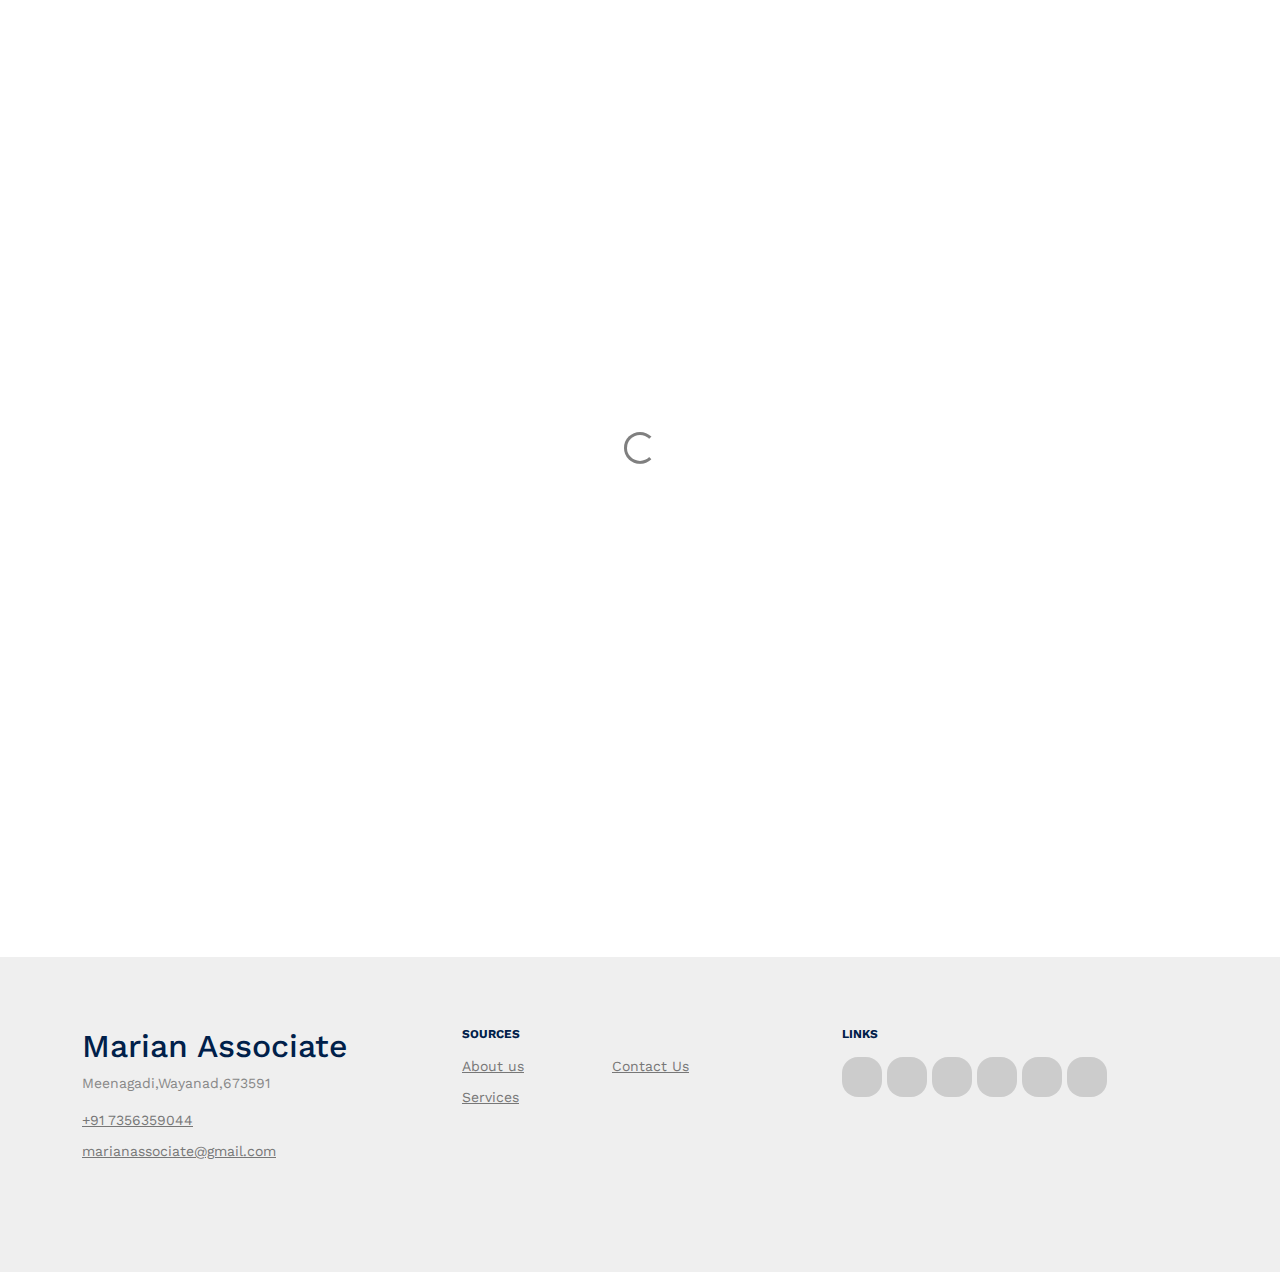
==== commit af421419: "Add files via upload" ====
--- a/about.html
+++ b/about.html
@@ -10,7 +10,7 @@
     <meta charset="utf-8" />
     <meta name="viewport" content="width=device-width, initial-scale=1" />
     <meta name="author" content="Untree.co" />
-    <link rel="shortcut icon" href="favicon.png" />
+    <link rel="shortcut icon" href="./PHOTO-2024-02-15-07-45-03.jpg" />
 
     <meta name="description" content="" />
     <meta name="keywords" content="bootstrap, bootstrap5" />
@@ -114,48 +114,7 @@
         </div>
       </div>
     </div>
-<section class="mission-section bg-light py-5 mt-5">
-  <div class="container">
-    <div class="row">
-      <div class="col-md-6">
-        <img src="./a.jpg" alt="Mission Image" class="mission-image rounded-3 img-fluid">
-      </div>
-      <div class="col-md-6">
-        <h2 class="mb-4">Our Mission</h2>
-        <p class="lead text-dark">At Marian Associates, our mission is to redefine the real estate experience by
-          delivering exceptional service, building lasting relationships, and exceeding client expectations. We are
-          dedicated to providing personalized solutions that address the unique needs and goals of each client, ensuring
-          a seamless and rewarding journey through every real estate transaction.</p>
-        <p class="lead text-dark">We are committed to fostering a culture of innovation, integrity, and professionalism
-          within our team, empowering our agents to excel in their roles and exceed industry standards. Through our
-          unwavering dedication to excellence and our passion for helping clients achieve their real estate goals, we
-          strive to make a positive impact in the communities we serve and become the preferred choice for all real
-          estate needs.</p>
-      </div>
-    </div>
-  </div>
-</section>
-
-<section class="vision-section bg-light py-5">
-  <div class="container">
-    <div class="row">
-      <div class="col-md-6 order-md-2">
-        <img src="./c.jpg" alt="Vision Image" class="vision-image rounded-3 img-fluid">
-      </div>
-      <div class="col-md-6 order-md-1">
-        <h2 class="mb-4">Our Vision</h2>
-        <p class="lead text-dark">Our vision at Marian Associates is to be the trusted leader in the real estate
-          industry, known for our innovation, integrity, and commitment to excellence. We aspire to set new standards of
-          service and professionalism, continuously striving to anticipate and exceed the evolving needs of our clients.
-        </p>
-        <p class="lead text-dark">We envision a future where Marian Associates is synonymous with excellence in real
-          estate, where our name is synonymous with trust and reliability. Through our dedication to innovation and
-          continuous improvement, we aim to create lasting value for our clients, employees, and communities, ensuring a
-          brighter future for all.</p>
-      </div>
-    </div>
-  </div>
-</section>
+
     <div class="section">
       <div class="container">
         <div class="row">
@@ -254,8 +213,8 @@
             </ul>
             <ul class="list-unstyled float-start links">
   
-              <li><a href="#">Partners</a></li>
-              <li><a href="#">Business</a></li>
+              <li><a href="#">Contact Us</a></li>
+            
   
   
             </ul>
